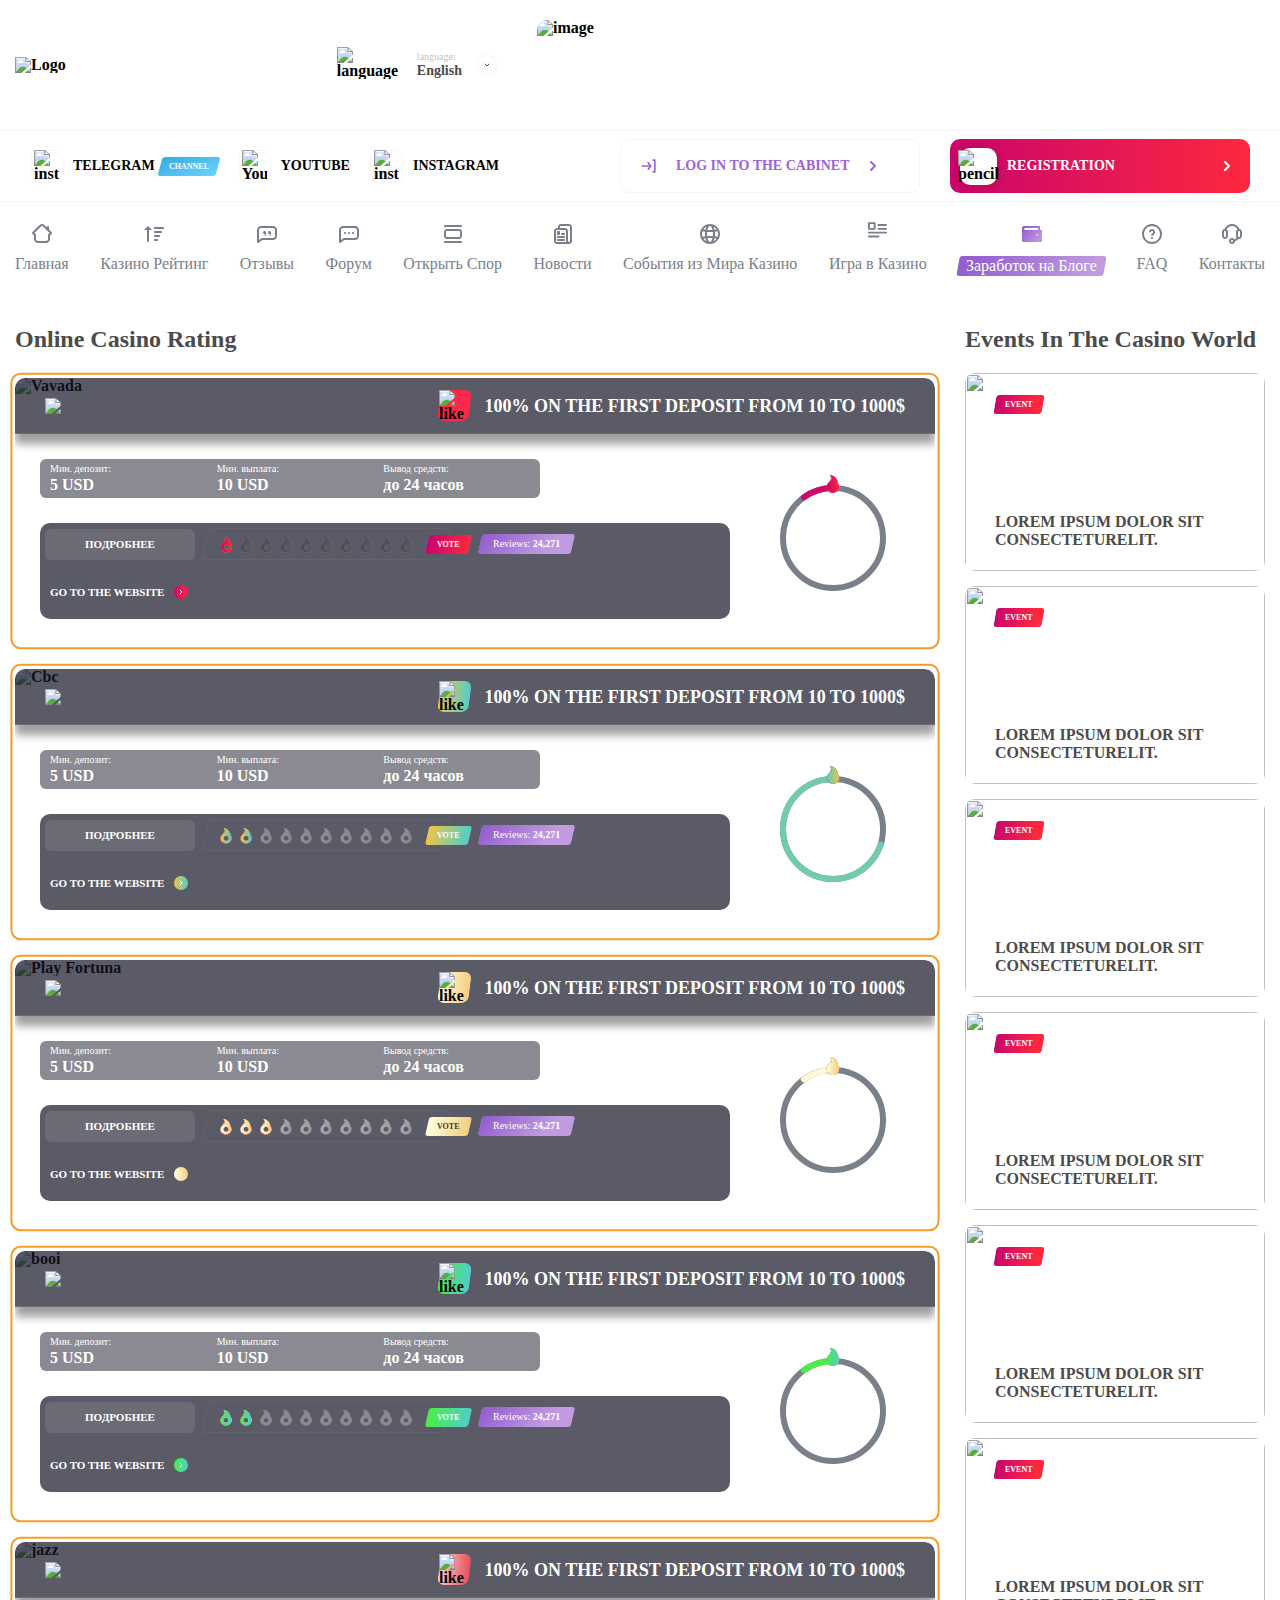
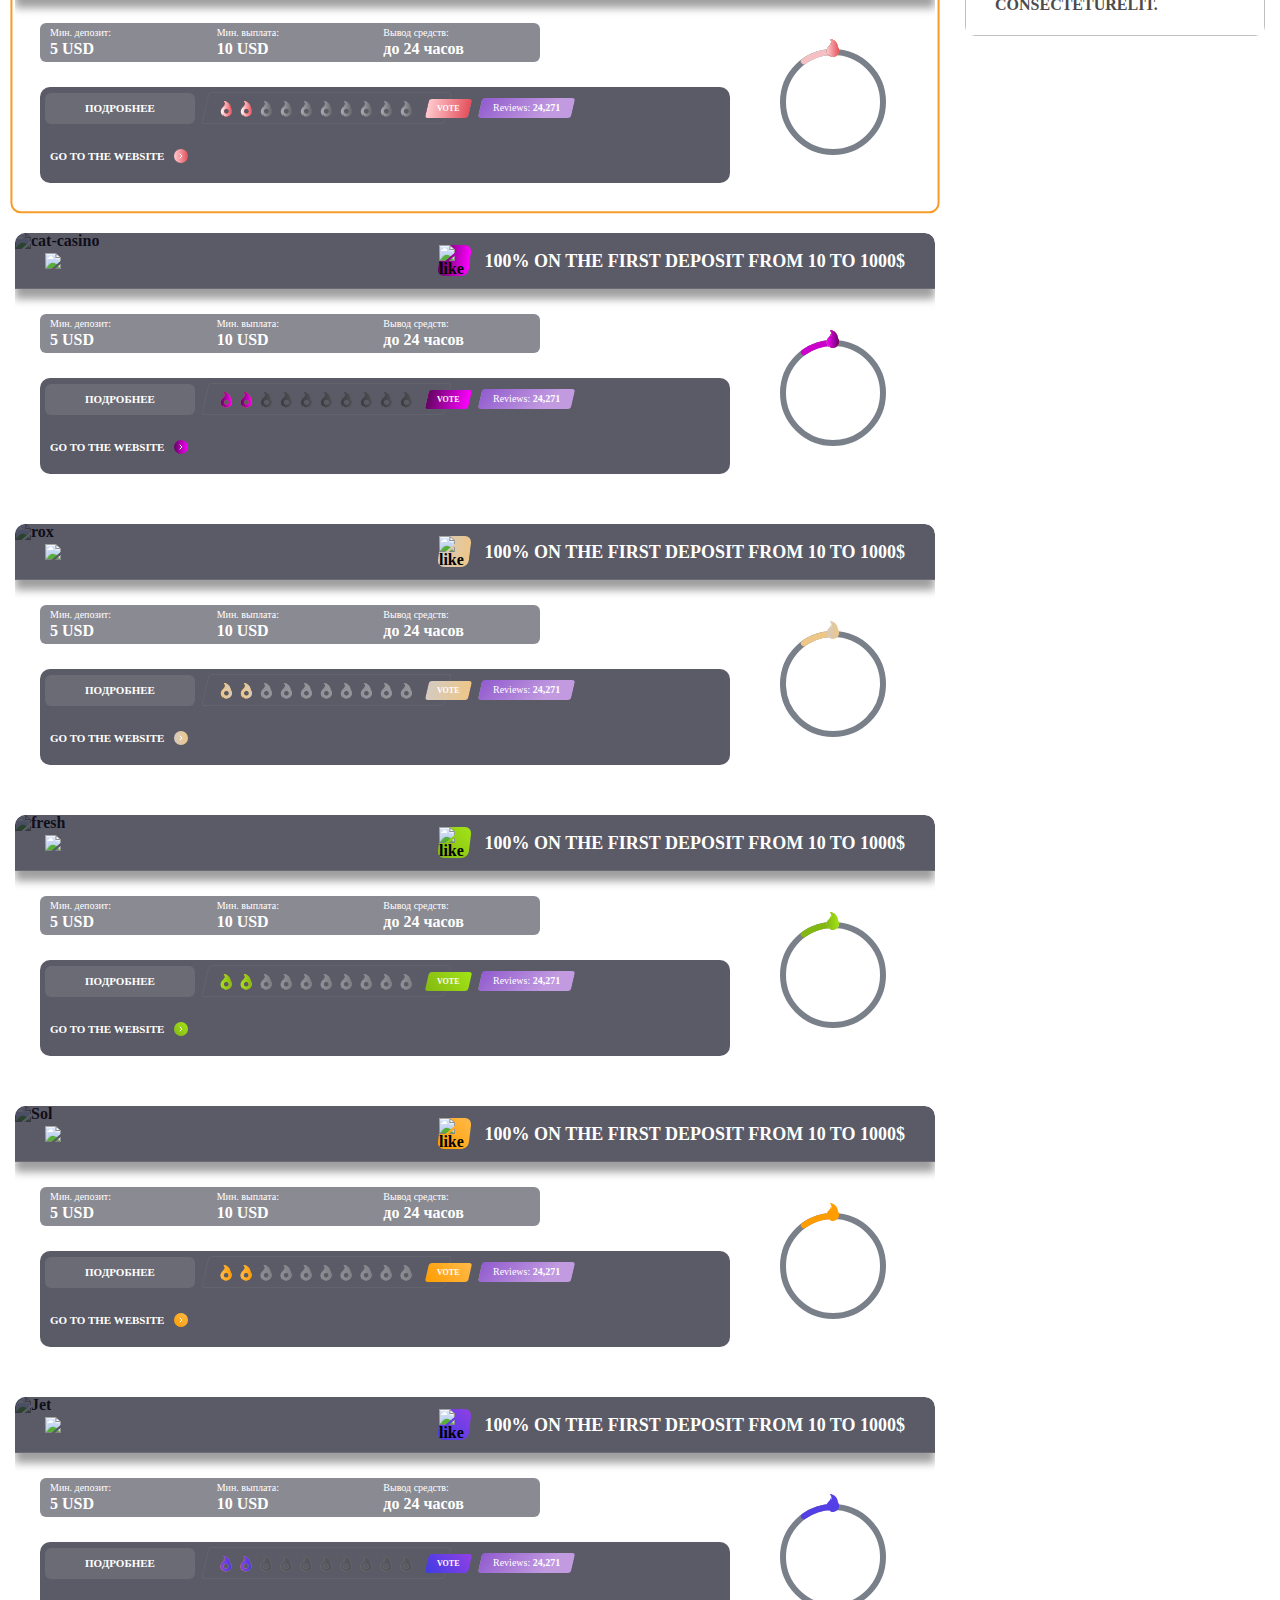
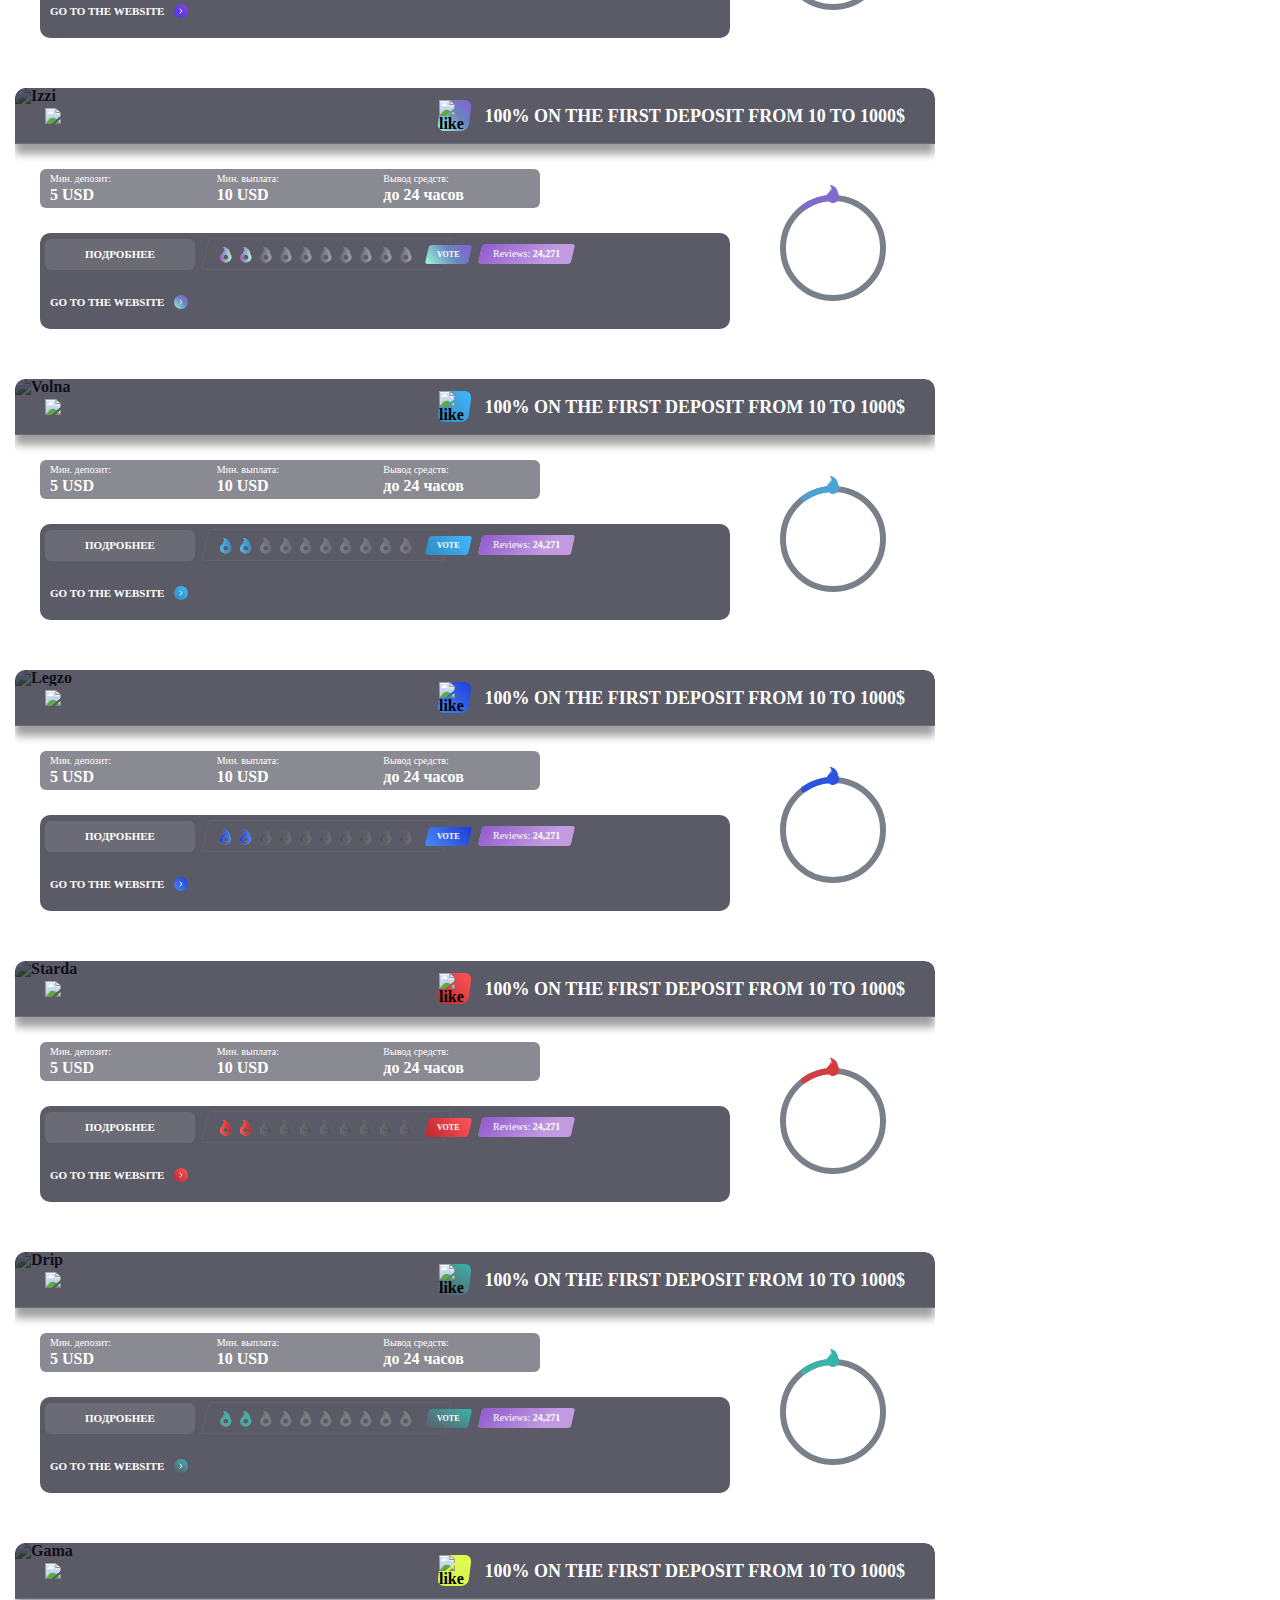
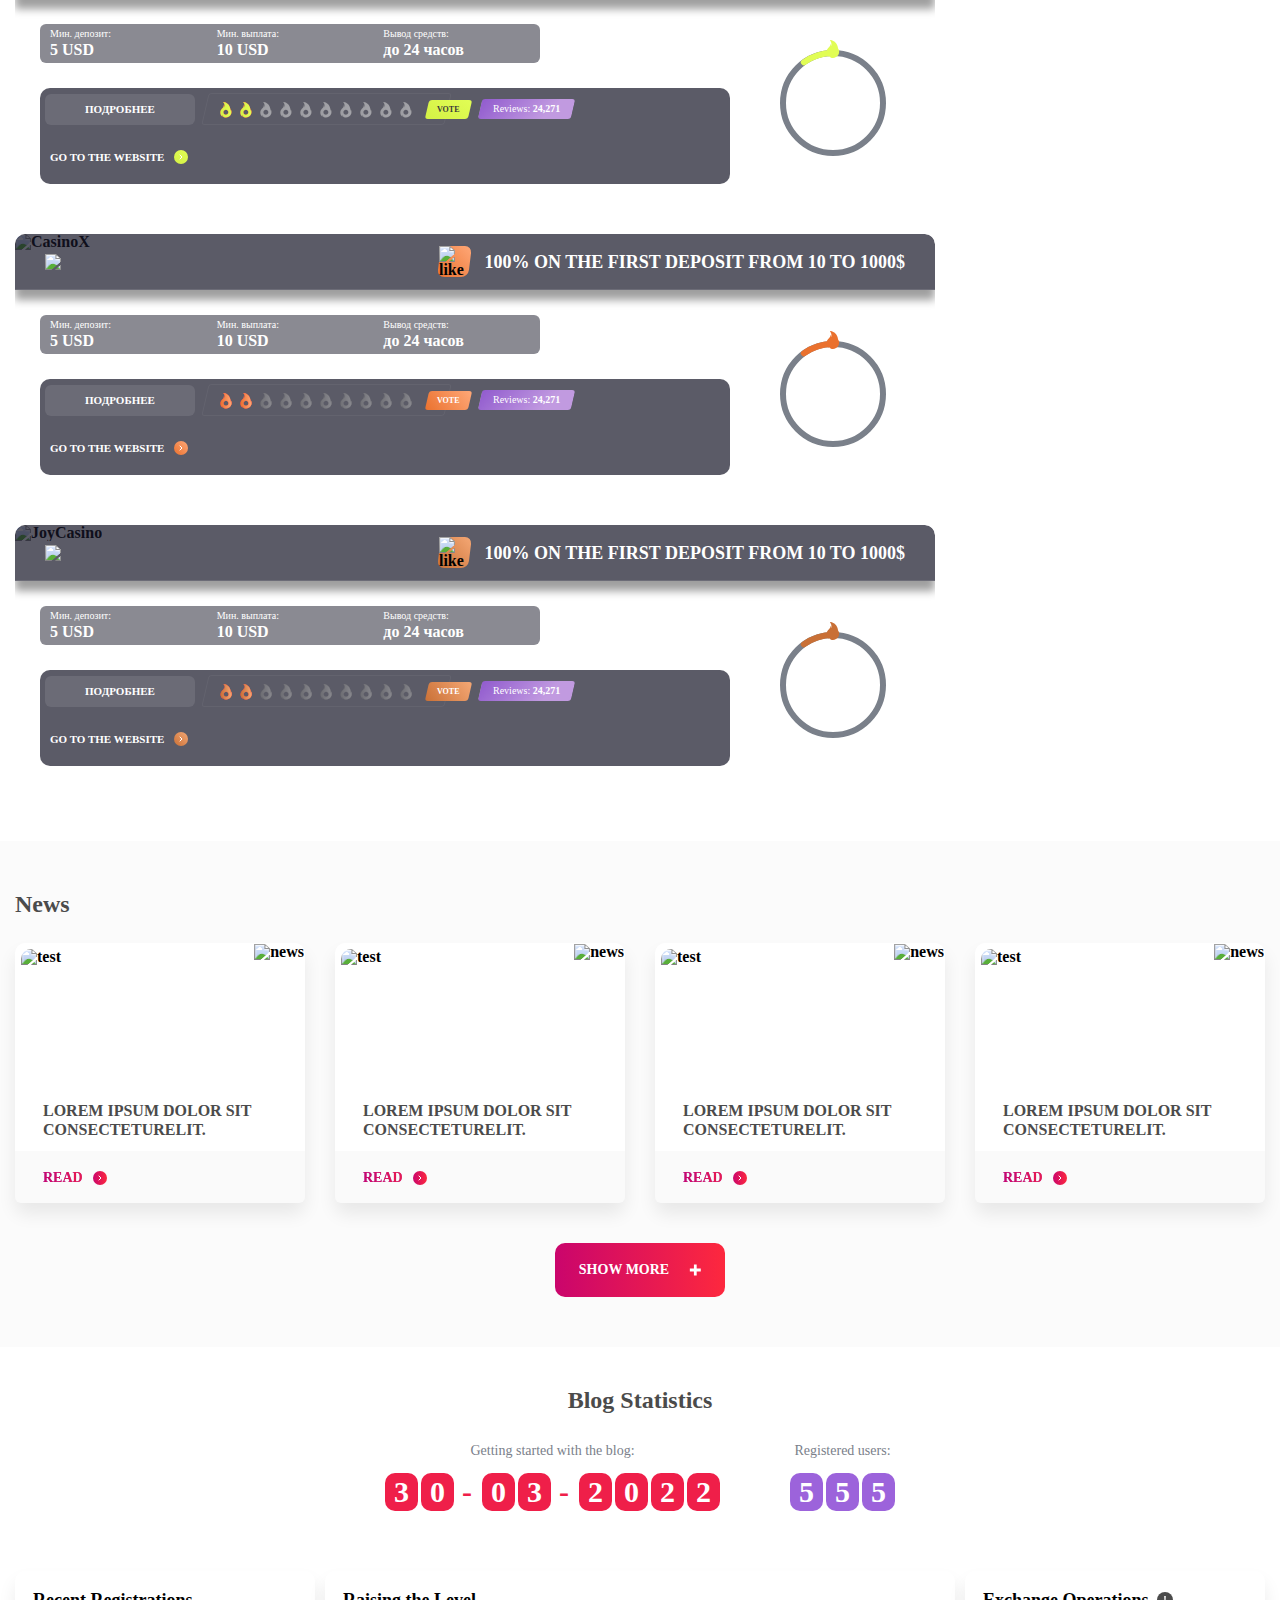
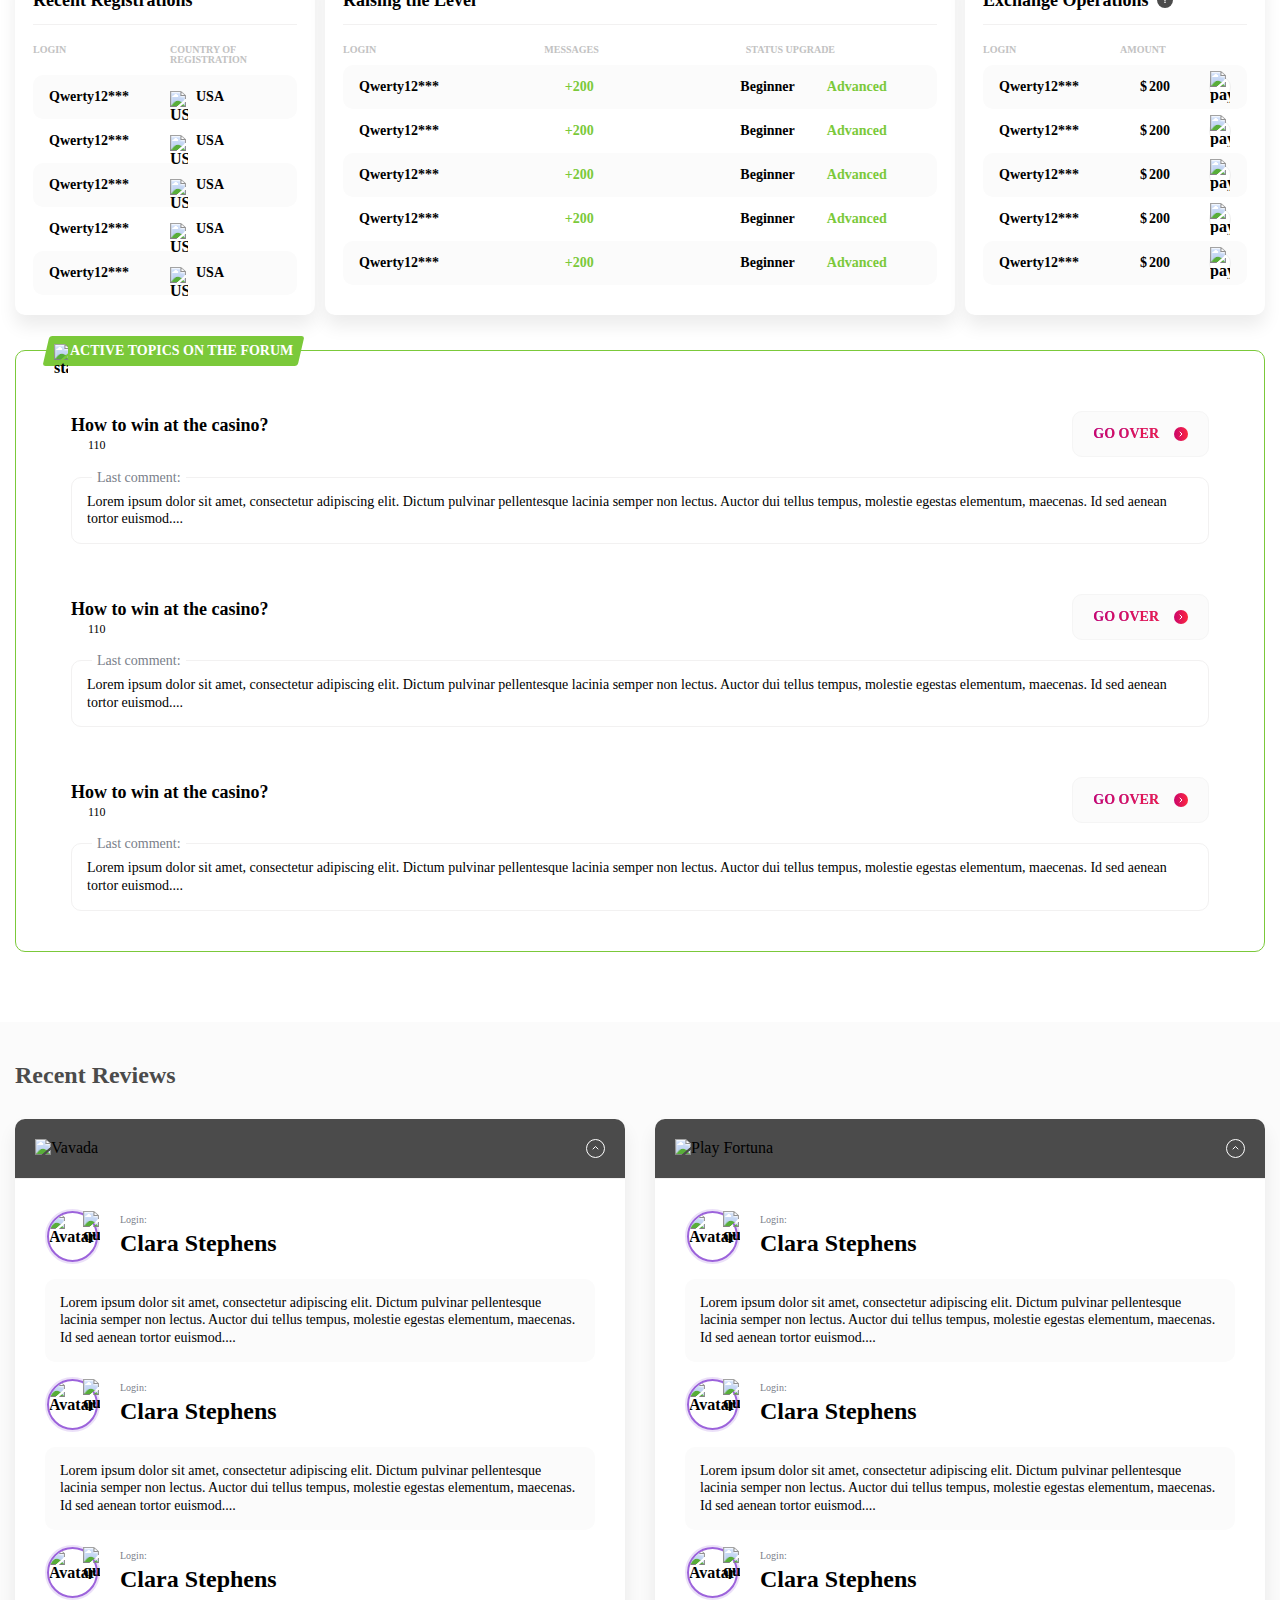
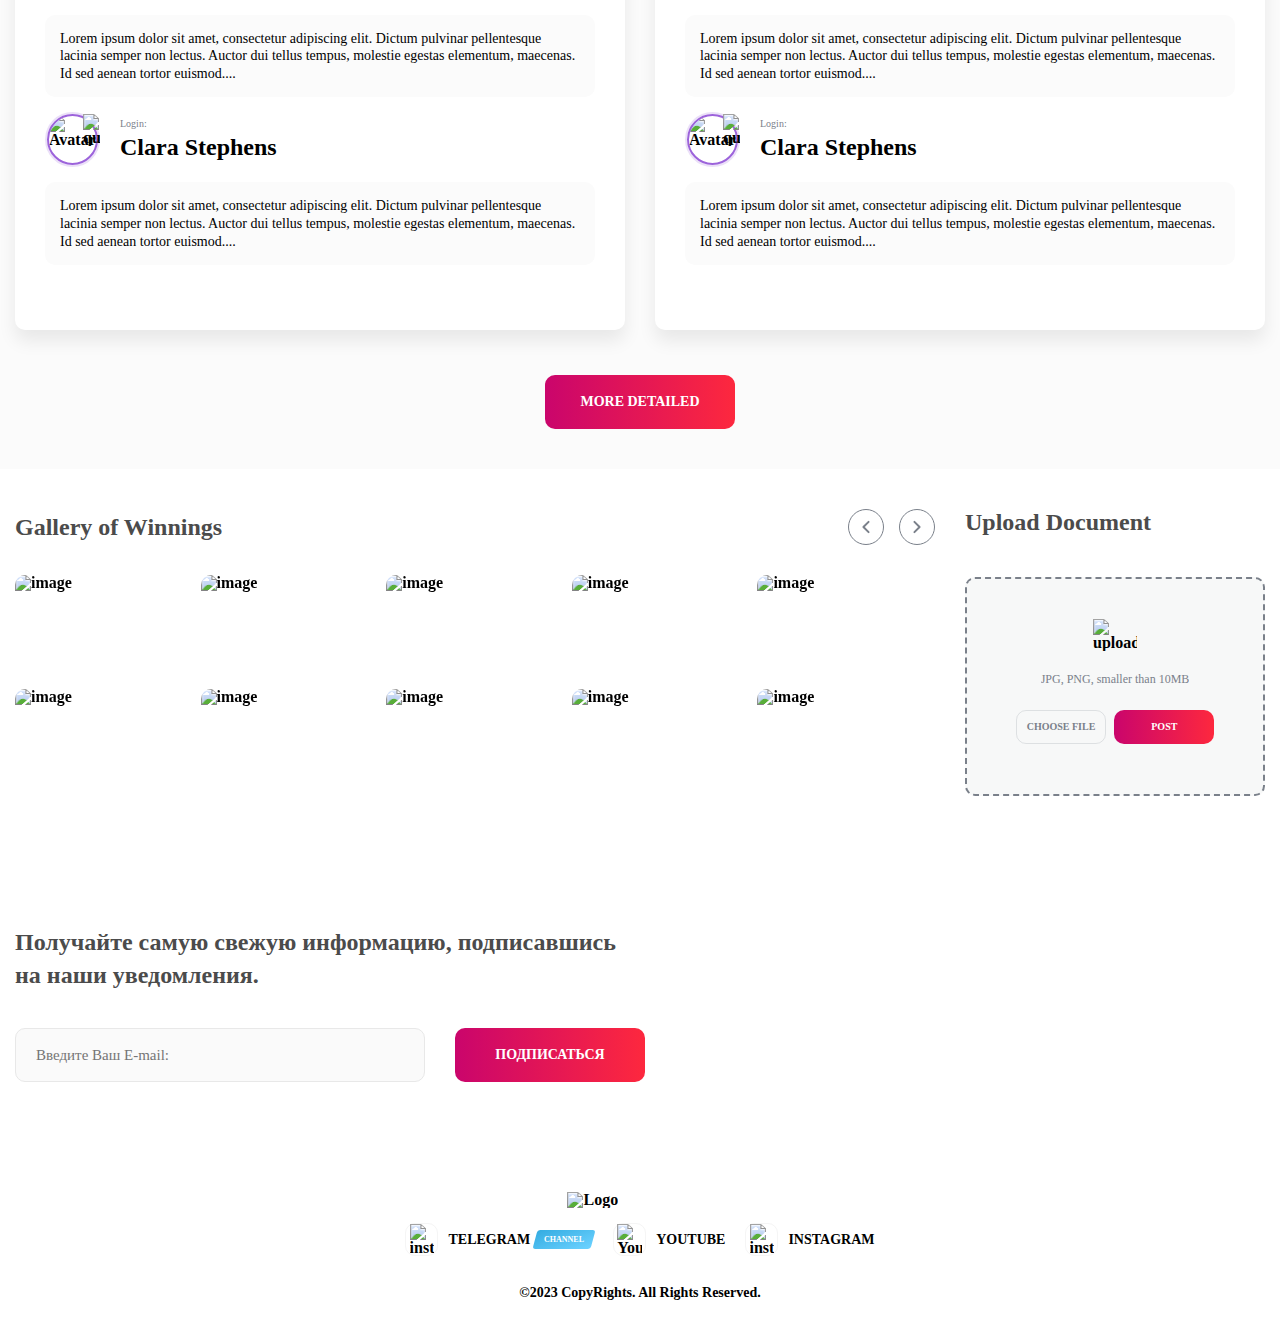
==== index.html @ f8f3f23d "Add files via upload" ====
<!DOCTYPE html>
<html lang="ru">

<head>
	<meta charset="UTF-8">
	<meta http-equiv="X-UA-Compatible" content="IE=edge">
	<meta name="viewport" content="width=device-width, initial-scale=1.0">
	<link rel="stylesheet" href="css/style.min.css?_v=20230831141800">
	<link rel="shortcut icon" type="image/png" href="img/favicon.png" />
	<title>Главная</title>
</head>

<body>
	<div class="wrapper">

		<header class="header">
			<div class="header__container ">
				<div class="header__top top-header">
					<div class="top-header__container _container">
						<div class="top-header__logo-wrapper">
							<a href="#" class="top-header__logo"><img src="img/logo.svg" alt="Logo"></a>
						</div>
						<div class="top-header__info">
							<div class="top-header__language language-header">
								<div class="language-header__body">
									<div class="language-header__icon"><img src="img/main/header/language.svg" alt="language"></div>
									<button type="button" class="language-header__trigger">
										<div class="language-header__text">
											<div class="language-header__sub-name">language:</div>
											<div class="language-header__name">English</div>
										</div>
										<span class="language-header__i">
											<svg width="6" height="4" viewBox="0 0 6 4" fill="none" xmlns="http://www.w3.org/2000/svg">
												<path d="M5 1L3 3L1 1" stroke="#3E465D" stroke-miterlimit="10" stroke-linecap="round" stroke-linejoin="round" />
											</svg>
										</span>
									</button>
								</div>
								<ul class="language-header__list">
									<li class="language-header__item">
										<a href="#" class="language-header__link">English</a>
									</li>
									<li class="language-header__item">
										<a href="#" class="language-header__link">Germany</a>
									</li>
									<li class="language-header__item">
										<a href="#" class="language-header__link">France</a>
									</li>
								</ul>
							</div>
							<div class="top-header__image-wrapper">
								<div class="top-header__image _ibg"><picture><source srcset="img/test.webp" type="image/webp"><img src="img/test.png" alt="image"></picture></div>
							</div>
						</div>
						<div class="top-header__mobile">

						</div>

					</div>
				</div>
				<div class="header__bottom bottom-header">
					<div class="bottom-header__container _container">
						<div data-da=".navigation-header__wrapper, 767.98" class="bottom-header__body">
							<div class="bottom-header__socials">
								<a href="#" class="bottom-header__social">
									<div class="bottom-header__social-icon"><img src="img/main/header/telegram.svg" alt="instagram"></div>
									<div class="bottom-header__social-name">telegram</div>
									<div class="bottom-header__social-title">
										<span>channel</span>
									</div>
								</a>
								<a href="#" class="bottom-header__social">
									<div class="bottom-header__social-icon"><img src="img/main/home/youtube.svg" alt="YouTube"></div>
									<div class="bottom-header__social-name">Youtube</div>
								</a>
								<a href="#" class="bottom-header__social">
									<div class="bottom-header__social-icon"><img src="img/main/header/instagram.svg" alt="instagram"></div>
									<div class="bottom-header__social-name">instagram</div>
								</a>
							</div>
							<div class="bottom-header__buttons">
								<a href="#" class="bottom-header__login">
									<span>
										<svg width="15" height="14" viewBox="0 0 15 14" fill="none" xmlns="http://www.w3.org/2000/svg">
											<path d="M13.8333 0.333313H12.1667C11.9457 0.333313 11.7337 0.421111 11.5774 0.577391C11.4211 0.733671 11.3333 0.945633 11.3333 1.16665C11.3333 1.38766 11.4211 1.59962 11.5774 1.7559C11.7337 1.91218 11.9457 1.99998 12.1667 1.99998H13V12H12.1667C11.9457 12 11.7337 12.0878 11.5774 12.2441C11.4211 12.4003 11.3333 12.6123 11.3333 12.8333C11.3333 13.0543 11.4211 13.2663 11.5774 13.4226C11.7337 13.5788 11.9457 13.6666 12.1667 13.6666H13.8333C14.0543 13.6666 14.2663 13.5788 14.4226 13.4226C14.5789 13.2663 14.6667 13.0543 14.6667 12.8333V1.16665C14.6667 0.945633 14.5789 0.733671 14.4226 0.577391C14.2663 0.421111 14.0543 0.333313 13.8333 0.333313ZM7.83333 3.16665C7.70073 2.98984 7.50331 2.87294 7.28452 2.84169C7.06573 2.81043 6.84348 2.86737 6.66667 2.99998C6.48986 3.13259 6.37297 3.33 6.34171 3.5488C6.31045 3.76759 6.36739 3.98984 6.5 4.16665L8 6.16665H1.33333C1.11232 6.16665 0.900358 6.25444 0.744078 6.41072C0.587797 6.567 0.5 6.77897 0.5 6.99998C0.5 7.22099 0.587797 7.43295 0.744078 7.58923C0.900358 7.74552 1.11232 7.83331 1.33333 7.83331H8.075L6.64167 9.86665C6.57772 9.95621 6.53215 10.0576 6.50758 10.1648C6.48302 10.2721 6.47994 10.3832 6.49854 10.4917C6.51713 10.6001 6.55703 10.7038 6.61592 10.7968C6.67482 10.8898 6.75154 10.9702 6.84167 11.0333C6.98333 11.1322 7.15224 11.1846 7.325 11.1833C7.45721 11.1827 7.58737 11.1506 7.70474 11.0898C7.82211 11.0289 7.92332 10.941 8 10.8333L10.35 7.49998C10.4543 7.35726 10.5105 7.18508 10.5105 7.00831C10.5105 6.83155 10.4543 6.65937 10.35 6.51665L7.83333 3.16665Z" fill="#9C63DB" />
										</svg>
									</span>
									<div class="bottom-header__login-text">
										LOG IN TO THE CABINET
									</div>
									<span>
										<svg width="6" height="10" viewBox="0 0 6 10" fill="none" xmlns="http://www.w3.org/2000/svg">
											<path d="M1 0.999999L5 5L1 9" stroke="#9C63DB" stroke-width="2" stroke-miterlimit="10" stroke-linecap="round" stroke-linejoin="round" />
										</svg>
									</span>
								</a>
								<a href="sign-up.html" class="bottom-header__registration registration-button">
									<div class="registration-button__info">
										<div class="registration-button__icon"><img src="img/main/home/pencil.svg" alt="pencil"></div>
										<div class="registration-button__text">Registration</div>
									</div>
									<div class="registration-button__arrow">
										<span>
											<svg width="6" height="10" viewBox="0 0 6 10" fill="none" xmlns="http://www.w3.org/2000/svg">
												<path d="M1 0.999999L5 5L1 9" stroke="white" stroke-width="2" stroke-miterlimit="10" stroke-linecap="round" stroke-linejoin="round" />
											</svg>
										</span>
									</div>
								</a>
							</div>
						</div>
					</div>
				</div>
				<div class="header__navigation navigation-header">
					<div class="navigation-header__container _container">
						<div data-spoilers="1240, max" class="navigation-header__spoilers">
							<div class="navigation-header__spoilers-item">
								<button type="button" data-spoiler class="navigation-header__spoilers-title">
									Меню
									<span>
										<svg width="6" height="10" viewBox="0 0 6 10" fill="none" xmlns="http://www.w3.org/2000/svg">
											<path d="M1 0.999999L5 5L1 9" stroke="#7A808A" stroke-width="2" stroke-miterlimit="10" stroke-linecap="round" stroke-linejoin="round" />
										</svg>
									</span>
								</button>
								<div class="navigation-header__body">
									<div class="navigation-header__wrapper">
										<nav class="navigation-header__nav">
											<ul class="navigation-header__list">
												<li class="navigation-header__item">
													<a href="index.html" class="navigation-header__link">
														<span class="navigation-header__icon">
															<svg width="24" height="24" viewBox="0 0 24 24" fill="none" xmlns="http://www.w3.org/2000/svg">
																<path d="M12.0112 2.01416C11.1362 2.01416 10.2722 2.34716 9.60417 3.01416L2.29218 10.2951C1.90118 10.6861 1.90118 11.3421 2.29218 11.7331L4.01117 13.4521V17.0141C4.01117 19.2231 5.80217 21.0141 8.01117 21.0141H16.0112C18.2202 21.0141 20.0111 19.2231 20.0111 17.0141V13.4521L21.7291 11.7331C22.1201 11.3421 22.1201 10.6861 21.7291 10.2951C21.3902 9.95614 20.1481 8.70815 19.0112 7.57615V5.01415C19.0112 4.46215 18.5632 4.01415 18.0112 4.01415C17.4582 4.01415 17.0112 4.46215 17.0112 5.01415V5.60814C15.9412 4.54315 14.7412 3.33816 14.4172 3.01416C13.7492 2.34716 12.8852 2.01416 12.0112 2.01416ZM12.0112 4.01415C12.3742 4.01415 12.7342 4.14316 13.0112 4.42016C13.5452 4.95516 15.5602 6.96013 17.2922 8.70213C17.2992 8.70913 17.2852 8.72613 17.2922 8.73313C17.2982 8.73913 17.3172 8.72613 17.3232 8.73313C18.2382 9.65213 19.0392 10.4801 19.5732 11.0141L18.2922 12.2951C18.1052 12.4831 18.0112 12.7491 18.0112 13.0141V17.0141C18.0112 18.1191 17.1152 19.0141 16.0112 19.0141H8.01117C6.90617 19.0141 6.01117 18.1191 6.01117 17.0141V13.0141C6.01117 12.7491 5.91717 12.4831 5.72917 12.2951L4.44818 11.0141L11.0112 4.42016C11.2882 4.14316 11.6482 4.01415 12.0112 4.01415Z" fill="#7A808A" />
															</svg>
														</span>
														<span class="navigation-header__name">Главная</span>
													</a>
												</li>
												<li class="navigation-header__item">
													<a href="casino-rating.html" class="navigation-header__link">
														<span class="navigation-header__icon">
															<svg width="24" height="24" viewBox="0 0 24 24" fill="none" xmlns="http://www.w3.org/2000/svg">
																<path d="M6.01413 3.90625L2.01413 7.90625H5.01413V18.9063C5.01413 19.4586 5.46213 19.9063 6.01413 19.9063C6.56613 19.9063 7.01413 19.4586 7.01413 18.9063V7.90625H10.0141L6.01413 3.90625ZM13.0141 4.90625C12.4621 4.90625 12.0141 5.35395 12.0141 5.90625C12.0141 6.45855 12.4621 6.90625 13.0141 6.90625H21.0141C21.5661 6.90625 22.0141 6.45855 22.0141 5.90625C22.0141 5.35395 21.5661 4.90625 21.0141 4.90625H13.0141ZM13.0141 8.90625C12.4621 8.90625 12.0141 9.35395 12.0141 9.90625C12.0141 10.4586 12.4621 10.9063 13.0141 10.9063H19.0141C19.5661 10.9063 20.0141 10.4586 20.0141 9.90625C20.0141 9.35395 19.5661 8.90625 19.0141 8.90625H13.0141ZM13.0141 12.9063C12.4621 12.9063 12.0141 13.354 12.0141 13.9063C12.0141 14.4586 12.4621 14.9063 13.0141 14.9063H17.0141C17.5661 14.9063 18.0141 14.4586 18.0141 13.9063C18.0141 13.354 17.5661 12.9063 17.0141 12.9063H13.0141ZM13.0141 16.9063C12.4621 16.9063 12.0141 17.354 12.0141 17.9063C12.0141 18.4586 12.4621 18.9063 13.0141 18.9063H15.0141C15.5661 18.9063 16.0141 18.4586 16.0141 17.9063C16.0141 17.354 15.5661 16.9063 15.0141 16.9063H13.0141Z" fill="#7A808A" />
															</svg>
														</span>
														<span class="navigation-header__name">Казино Рейтинг</span>
													</a>
												</li>
												<li class="navigation-header__item">
													<a href="reviews.html" class="navigation-header__link">
														<span class="navigation-header__icon">
															<svg width="24" height="24" viewBox="0 0 24 24" fill="none" xmlns="http://www.w3.org/2000/svg">
																<path d="M6.0141 3.9978C3.8051 3.9978 2.0141 5.7888 2.0141 7.9978V19.9978C2.0141 20.8218 2.94809 21.3048 3.60809 20.8098L7.35809 17.9978H18.0141C20.2231 17.9978 22.0141 16.2068 22.0141 13.9978V7.9978C22.0141 5.7888 20.2231 3.9978 18.0141 3.9978H6.0141ZM6.0141 5.9978H18.0141C19.1191 5.9978 20.0141 6.8928 20.0141 7.9978V13.9978C20.0141 15.1028 19.1191 15.9978 18.0141 15.9978H7.0141C6.7981 15.9978 6.59311 16.0558 6.42011 16.1858L4.0141 17.9978V7.9978C4.0141 6.8928 4.9091 5.9978 6.0141 5.9978ZM9.5141 8.9978C8.6861 8.9968 8.0141 9.6698 8.0141 10.4978C8.0141 11.3258 8.6861 11.9978 9.5141 11.9978C9.6501 11.9978 9.85211 11.9808 10.0451 11.9038C9.92111 12.4108 9.7011 12.7898 9.3891 13.1538C9.2091 13.3638 9.24209 13.6928 9.45209 13.8728C9.66109 14.0528 9.9671 14.0268 10.1391 13.8098C10.9281 12.8168 11.2411 11.8388 11.0141 10.4358C10.8621 9.49581 10.2461 8.9988 9.5141 8.9978ZM14.5141 8.9978C13.6861 8.9968 13.0141 9.6698 13.0141 10.4978C13.0141 11.3258 13.6861 11.9978 14.5141 11.9978C14.6501 11.9978 14.8521 11.9808 15.0451 11.9038C14.9211 12.4108 14.7011 12.7898 14.3891 13.1538C14.2091 13.3638 14.2421 13.6928 14.4521 13.8728C14.6611 14.0528 14.9671 14.0268 15.1391 13.8098C15.9281 12.8168 16.2411 11.8388 16.0141 10.4358C15.8621 9.49581 15.2461 8.9988 14.5141 8.9978Z" fill="#7A808A" />
															</svg>
														</span>
														<span class="navigation-header__name">Отзывы</span>
													</a>
												</li>
												<li class="navigation-header__item">
													<a href="forum.html" class="navigation-header__link">
														<span class="navigation-header__icon">
															<svg width="24" height="24" viewBox="0 0 24 24" fill="none" xmlns="http://www.w3.org/2000/svg">
																<path d="M6.01413 3.9978C3.80513 3.9978 2.01413 5.7888 2.01413 7.9978V19.9978C2.01413 20.8218 2.94812 21.3048 3.60812 20.8098L7.35812 17.9978H18.0141C20.2231 17.9978 22.0141 16.2068 22.0141 13.9978V7.9978C22.0141 5.7888 20.2231 3.9978 18.0141 3.9978H6.01413ZM6.01413 5.9978H18.0141C19.1191 5.9978 20.0141 6.8928 20.0141 7.9978V13.9978C20.0141 15.1028 19.1191 15.9978 18.0141 15.9978H7.01413C6.79813 15.9978 6.59314 16.0558 6.42014 16.1858L4.01413 17.9978V7.9978C4.01413 6.8928 4.90913 5.9978 6.01413 5.9978ZM8.01413 9.9978C7.46213 9.9978 7.01413 10.4458 7.01413 10.9978C7.01413 11.5498 7.46213 11.9978 8.01413 11.9978C8.56613 11.9978 9.01413 11.5498 9.01413 10.9978C9.01413 10.4458 8.56613 9.9978 8.01413 9.9978ZM12.0141 9.9978C11.4621 9.9978 11.0141 10.4458 11.0141 10.9978C11.0141 11.5498 11.4621 11.9978 12.0141 11.9978C12.5661 11.9978 13.0141 11.5498 13.0141 10.9978C13.0141 10.4458 12.5661 9.9978 12.0141 9.9978ZM16.0141 9.9978C15.4621 9.9978 15.0141 10.4458 15.0141 10.9978C15.0141 11.5498 15.4621 11.9978 16.0141 11.9978C16.5661 11.9978 17.0141 11.5498 17.0141 10.9978C17.0141 10.4458 16.5661 9.9978 16.0141 9.9978Z" fill="#7A808A" />
															</svg>

														</span>
														<span class="navigation-header__name">Форум</span>
													</a>
												</li>
												<li class="navigation-header__item">
													<a href="claims.html" class="navigation-header__link">
														<span class="navigation-header__icon">
															<svg width="24" height="24" viewBox="0 0 24 24" fill="none" xmlns="http://www.w3.org/2000/svg">
																<path d="M3.99073 2.92993C3.43873 2.92993 2.99073 3.37793 2.99073 3.92993C2.99073 4.48193 3.43873 4.92993 3.99073 4.92993H19.9907C20.5427 4.92993 20.9907 4.48193 20.9907 3.92993C20.9907 3.37793 20.5427 2.92993 19.9907 2.92993H3.99073ZM5.99073 6.92993C4.33373 6.92993 2.99073 8.27293 2.99073 9.92993V13.9299C2.99073 15.5869 4.33373 16.9299 5.99073 16.9299H17.9907C19.6477 16.9299 20.9907 15.5869 20.9907 13.9299V9.92993C20.9907 8.27293 19.6477 6.92993 17.9907 6.92993H5.99073ZM5.99073 8.92993H17.9907C18.5427 8.92993 18.9907 9.37793 18.9907 9.92993V13.9299C18.9907 14.4819 18.5427 14.9299 17.9907 14.9299H5.99073C5.43873 14.9299 4.99073 14.4819 4.99073 13.9299V9.92993C4.99073 9.37793 5.43873 8.92993 5.99073 8.92993ZM3.99073 18.9299C3.43873 18.9299 2.99073 19.3779 2.99073 19.9299C2.99073 20.4819 3.43873 20.9299 3.99073 20.9299H19.9907C20.5427 20.9299 20.9907 20.4819 20.9907 19.9299C20.9907 19.3779 20.5427 18.9299 19.9907 18.9299H3.99073Z" fill="#7A808A" />
															</svg>
														</span>
														<span class="navigation-header__name">Открыть Спор</span>
													</a>
												</li>
												<li class="navigation-header__item">
													<a href="news.html" class="navigation-header__link">
														<span class="navigation-header__icon">
															<svg width="24" height="24" viewBox="0 0 24 24" fill="none" xmlns="http://www.w3.org/2000/svg">
																<path d="M9.99835 1.95312C8.34145 1.95312 6.99835 3.29612 6.99835 4.95312V5.95312H5.99835C4.34145 5.95312 2.99835 7.29612 2.99835 8.95312V18.9531C2.99835 20.6101 4.34145 21.9531 5.99835 21.9531H17.9983C19.6766 21.9571 21.0195 20.5971 20.9983 18.9531V7.95312V4.95312C20.9983 3.29612 19.6551 1.95312 17.9983 1.95312H9.99835ZM9.99835 3.95312H17.9983C18.5505 3.95312 18.9983 4.40112 18.9983 4.95312V7.95312V18.9531C18.9983 19.5051 18.5505 19.9531 17.9983 19.9531C17.446 19.9531 16.9982 19.5051 16.9983 18.9531V11.9531V8.95312C16.9983 7.29612 15.6551 5.95312 13.9983 5.95312H8.99835V4.95312C8.99835 4.40112 9.44605 3.95312 9.99835 3.95312ZM5.99835 7.95312H13.9983C14.5505 7.95312 14.9983 8.40112 14.9983 8.95312V11.9531V18.9531C14.9983 19.3421 15.0323 19.6101 15.1671 19.9511L5.99835 19.9531C5.44605 19.9531 4.99825 19.5051 4.99835 18.9531V8.95312C4.99835 8.40112 5.44605 7.95312 5.99835 7.95312ZM6.99835 8.95312C6.44605 8.95312 5.99835 9.40112 5.99835 9.95312V11.9531C5.99825 12.5051 6.44605 12.9531 6.99835 12.9531H7.99835C8.55055 12.9531 8.99835 12.5051 8.99835 11.9531V9.95312C8.99835 9.40112 8.55055 8.95312 7.99835 8.95312H6.99835ZM10.9984 10.9531C10.4461 10.9531 9.99825 11.4011 9.99835 11.9531C9.99835 12.5051 10.4461 12.9531 10.9984 12.9531H12.9984C13.5505 12.9531 13.9983 12.5051 13.9983 11.9531C13.9983 11.4011 13.5505 10.9531 12.9984 10.9531H10.9984ZM6.99835 13.9531C6.44605 13.9531 5.99825 14.4011 5.99835 14.9531C5.99835 15.5051 6.44605 15.9531 6.99835 15.9531H12.9984C13.5505 15.9531 13.9983 15.5051 13.9983 14.9531C13.9983 14.4011 13.5505 13.9531 12.9984 13.9531H6.99835ZM6.99835 16.9531C6.44605 16.9531 5.99825 17.4011 5.99835 17.9531C5.99835 18.5051 6.44605 18.9531 6.99835 18.9531H12.9984C13.5505 18.9531 13.9983 18.5051 13.9983 17.9531C13.9983 17.4011 13.5505 16.9531 12.9984 16.9531H6.99835Z" fill="#7A808A" />
															</svg>
														</span>
														<span class="navigation-header__name">Новости</span>
													</a>
												</li>
												<li class="navigation-header__item">
													<a href="events.html" class="navigation-header__link">
														<span class="navigation-header__icon">
															<svg width="24" height="24" viewBox="0 0 24 24" fill="none" xmlns="http://www.w3.org/2000/svg">
																<path d="M11.9989 2.01416C6.4761 2.01416 1.9989 6.49116 1.9989 12.0142C1.9989 13.6302 2.3857 15.1512 3.066 16.5022C4.7114 19.7692 7.995 22.0132 11.9989 22.0142C17.5217 22.0152 21.9989 17.5372 21.9989 12.0142C21.9989 6.49116 17.5217 2.01416 11.9989 2.01416ZM11.9989 4.01416C12.9308 4.01416 14.0019 5.60316 14.5349 7.94016C13.7258 7.99216 12.8785 8.01416 11.9989 8.01416C11.1156 8.01416 10.2682 7.98115 9.458 7.92715C9.9906 5.67715 11.067 4.01416 11.9989 4.01416ZM8.4637 4.83716C8.0078 5.67616 7.6728 6.74216 7.4453 7.74716C6.7055 7.64716 6.0358 7.50216 5.4723 7.35916C6.2478 6.29816 7.2791 5.40316 8.4637 4.83716ZM15.5484 4.83115C16.635 5.39315 17.7308 6.28517 18.5235 7.37717C17.9606 7.51817 17.2723 7.64317 16.5364 7.74017C16.3089 6.73517 15.9258 5.61815 15.5484 4.83115ZM4.5231 9.16415C5.2815 9.39515 6.0639 9.56716 7.1159 9.70816C7.0296 10.4692 6.9989 11.1992 6.9989 12.0142C6.9989 12.8292 7.0369 13.5722 7.1232 14.3332C6.051 14.4772 5.2735 14.6172 4.5036 14.8512C4.1503 13.9482 3.9989 13.0422 3.9989 12.0142C3.9989 10.9862 4.1698 10.0672 4.5231 9.16415ZM19.4658 9.16916C19.8191 10.0722 19.9989 10.9862 19.9989 12.0142C19.9989 13.0422 19.8265 13.9512 19.4732 14.8542C18.7054 14.6202 17.9284 14.4632 16.8603 14.3202C16.9444 13.5672 16.9989 12.8182 16.9989 12.0142C16.9989 11.1992 16.9442 10.4551 16.8579 9.69315C17.9075 9.54815 18.7072 9.39916 19.4658 9.16916ZM9.1268 9.90115C10.0537 9.96815 10.9876 10.0142 11.9989 10.0142C13.0045 10.0142 13.9545 9.96816 14.8771 9.89816C14.9615 10.6012 14.9989 11.2422 14.9989 12.0142C14.9989 12.7862 14.972 13.4102 14.8877 14.1122C13.962 14.0442 13.007 14.0142 11.9989 14.0142C10.9882 14.0142 10.0421 14.0502 9.1127 14.1192C9.026 13.4082 8.9989 12.7982 8.9989 12.0142C8.9989 11.2422 9.0424 10.6032 9.1268 9.90115ZM11.9989 16.0142C12.8772 16.0142 13.7194 16.0472 14.5282 16.0992C13.9656 18.4402 12.9348 20.0142 11.9989 20.0142C11.067 20.0142 10.0145 18.3642 9.4372 16.0972C10.2485 16.0432 11.1142 16.0142 11.9989 16.0142ZM7.4499 16.2922C7.6773 17.2972 8.0731 18.4002 8.4505 19.1882C7.3433 18.6622 6.2802 17.7562 5.4697 16.6702C6.0427 16.5252 6.6914 16.3932 7.4499 16.2922ZM16.5394 16.2902C17.2919 16.3882 17.9435 16.5302 18.5155 16.6732C17.7909 17.6472 16.7271 18.6112 15.5583 19.1752C15.9846 18.3052 16.3119 17.2952 16.5394 16.2902Z" fill="#7A808A" />
															</svg>
														</span>
														<span class="navigation-header__name">События из Мира Казино</span>
													</a>
												</li>
												<li class="navigation-header__item">
													<a href="casino-game.html" class="navigation-header__link">
														<span class="navigation-header__icon">
															<svg width="19" height="16" viewBox="0 0 19 16" fill="none" xmlns="http://www.w3.org/2000/svg">
																<path d="M0.95 7.79995H6.65C6.90196 7.79995 7.14359 7.69986 7.32175 7.5217C7.49991 7.34354 7.6 7.10191 7.6 6.84995V1.14995C7.6 0.897996 7.49991 0.656359 7.32175 0.4782C7.14359 0.30004 6.90196 0.199951 6.65 0.199951H0.95C0.698044 0.199951 0.456408 0.30004 0.278249 0.4782C0.100089 0.656359 0 0.897996 0 1.14995V6.84995C0 7.10191 0.100089 7.34354 0.278249 7.5217C0.456408 7.69986 0.698044 7.79995 0.95 7.79995ZM1.9 2.09995H5.7V5.89995H1.9V2.09995ZM10.45 3.99995H18.05C18.302 3.99995 18.5436 3.89986 18.7218 3.7217C18.8999 3.54354 19 3.30191 19 3.04995C19 2.798 18.8999 2.55636 18.7218 2.3782C18.5436 2.20004 18.302 2.09995 18.05 2.09995H10.45C10.198 2.09995 9.95641 2.20004 9.77825 2.3782C9.60009 2.55636 9.5 2.798 9.5 3.04995C9.5 3.30191 9.60009 3.54354 9.77825 3.7217C9.95641 3.89986 10.198 3.99995 10.45 3.99995ZM10.45 13.5H0.95C0.698044 13.5 0.456408 13.6 0.278249 13.7782C0.100089 13.9564 0 14.198 0 14.45C0 14.7019 0.100089 14.9435 0.278249 15.1217C0.456408 15.2999 0.698044 15.4 0.95 15.4H10.45C10.702 15.4 10.9436 15.2999 11.1218 15.1217C11.2999 14.9435 11.4 14.7019 11.4 14.45C11.4 14.198 11.2999 13.9564 11.1218 13.7782C10.9436 13.6 10.702 13.5 10.45 13.5ZM18.05 9.69995H0.95C0.698044 9.69995 0.456408 9.80004 0.278249 9.9782C0.100089 10.1564 0 10.398 0 10.65C0 10.9019 0.100089 11.1435 0.278249 11.3217C0.456408 11.4999 0.698044 11.6 0.95 11.6H18.05C18.302 11.6 18.5436 11.4999 18.7218 11.3217C18.8999 11.1435 19 10.9019 19 10.65C19 10.398 18.8999 10.1564 18.7218 9.9782C18.5436 9.80004 18.302 9.69995 18.05 9.69995ZM18.05 5.89995H10.45C10.198 5.89995 9.95641 6.00004 9.77825 6.1782C9.60009 6.35636 9.5 6.598 9.5 6.84995C9.5 7.10191 9.60009 7.34354 9.77825 7.5217C9.95641 7.69986 10.198 7.79995 10.45 7.79995H18.05C18.302 7.79995 18.5436 7.69986 18.7218 7.5217C18.8999 7.34354 19 7.10191 19 6.84995C19 6.598 18.8999 6.35636 18.7218 6.1782C18.5436 6.00004 18.302 5.89995 18.05 5.89995Z" fill="#7A808A" />
															</svg>
														</span>
														<span class="navigation-header__name">Игра в Казино</span>
													</a>
												</li>
												<li class="navigation-header__item navigation-header__item_purple">
													<a href="earnings.html" class="navigation-header__link">
														<span class="navigation-header__icon">
															<svg width="24" height="24" viewBox="0 0 24 24" fill="none" xmlns="http://www.w3.org/2000/svg">
																<path d="M4.9989 3.90625C3.3419 3.90625 1.9989 5.24935 1.9989 6.90625V16.9063C1.9989 18.9063 2.9989 19.9063 4.9989 19.9063H18.9989C20.9989 19.9063 21.9989 18.9063 21.9989 16.9063V8.90625C21.9989 8.35395 21.5509 7.90625 20.9989 7.90625H19.9989V4.90625C19.9989 4.35395 19.5509 3.90625 18.9989 3.90625H4.9989ZM4.9989 5.90625H17.9989V7.90625H4.9989C4.4469 7.90625 3.9989 7.45855 3.9989 6.90625C3.9989 6.35395 4.4469 5.90625 4.9989 5.90625ZM16.9989 11.9063C17.5509 11.9063 17.9989 12.354 17.9989 12.9063C17.9989 13.4586 17.5509 13.9063 16.9989 13.9063C16.4469 13.9063 15.9989 13.4586 15.9989 12.9063C15.9989 12.354 16.4469 11.9063 16.9989 11.9063Z" fill="black" />
																<path d="M4.9989 3.90625C3.3419 3.90625 1.9989 5.24935 1.9989 6.90625V16.9063C1.9989 18.9063 2.9989 19.9063 4.9989 19.9063H18.9989C20.9989 19.9063 21.9989 18.9063 21.9989 16.9063V8.90625C21.9989 8.35395 21.5509 7.90625 20.9989 7.90625H19.9989V4.90625C19.9989 4.35395 19.5509 3.90625 18.9989 3.90625H4.9989ZM4.9989 5.90625H17.9989V7.90625H4.9989C4.4469 7.90625 3.9989 7.45855 3.9989 6.90625C3.9989 6.35395 4.4469 5.90625 4.9989 5.90625ZM16.9989 11.9063C17.5509 11.9063 17.9989 12.354 17.9989 12.9063C17.9989 13.4586 17.5509 13.9063 16.9989 13.9063C16.4469 13.9063 15.9989 13.4586 15.9989 12.9063C15.9989 12.354 16.4469 11.9063 16.9989 11.9063Z" fill="url(#paint0_linear_2452_17763)" />
																<defs>
																	<linearGradient id="paint0_linear_2452_17763" x1="-0.910189" y1="11.7553" x2="15.1408" y2="24.3537" gradientUnits="userSpaceOnUse">
																		<stop stop-color="#945FCF" />
																		<stop offset="1" stop-color="#C19AE0" />
																	</linearGradient>
																</defs>
															</svg>
														</span>
														<span class="navigation-header__name-wrapper">
															<span class="navigation-header__name">Заработок на Блоге</span>
														</span>
													</a>
												</li>
												<li class="navigation-header__item">
													<a href="faq.html" class="navigation-header__link">
														<span class="navigation-header__icon">
															<svg width="24" height="24" viewBox="0 0 24 24" fill="none" xmlns="http://www.w3.org/2000/svg">
																<path d="M12.0142 1.95312C6.49116 1.95312 2.01416 6.43013 2.01416 11.9531C2.01416 17.4761 6.49116 21.9531 12.0142 21.9531C17.5372 21.9531 22.0142 17.4761 22.0142 11.9531C22.0142 6.43013 17.5372 1.95312 12.0142 1.95312ZM12.0142 3.95312C16.4322 3.95312 20.0142 7.53512 20.0142 11.9531C20.0142 16.3711 16.4322 19.9531 12.0142 19.9531C7.59616 19.9531 4.01416 16.3711 4.01416 11.9531C4.01416 7.53512 7.59616 3.95312 12.0142 3.95312ZM12.0142 6.95312C10.6442 6.95312 9.45315 7.86512 9.10815 9.17212C8.96715 9.70612 9.29316 10.2811 9.82616 10.4221C10.3602 10.5631 10.9042 10.2371 11.0452 9.70312C11.1602 9.26912 11.5572 8.95312 12.0142 8.95312C12.5652 8.95312 13.0122 9.39713 13.0142 9.95312C13.0162 10.4311 12.7522 10.9311 12.2332 11.4531C12.0992 11.5871 11.9322 11.7181 11.7642 11.8591C11.6802 11.9301 11.4352 12.1331 11.3892 12.1721C10.9672 12.5281 10.9082 13.1871 11.2642 13.6091C11.6202 14.0321 12.2482 14.0591 12.6702 13.7031C12.7002 13.6781 12.9772 13.4751 13.0762 13.3911C13.2862 13.2141 13.4592 13.0401 13.6392 12.8591C14.4982 11.9971 15.0182 11.0621 15.0142 9.95312C15.0082 8.29712 13.6692 6.95312 12.0142 6.95312ZM12.0142 14.9531C11.4622 14.9531 11.0142 15.4011 11.0142 15.9531C11.0142 16.5051 11.4622 16.9531 12.0142 16.9531C12.5662 16.9531 13.0142 16.5051 13.0142 15.9531C13.0142 15.4011 12.5662 14.9531 12.0142 14.9531Z" fill="#7A808A" />
															</svg>
														</span>
														<span class="navigation-header__name">FAQ</span>
													</a>
												</li>
												<li class="navigation-header__item">
													<a href="contacts.html" class="navigation-header__link">
														<span class="navigation-header__icon">
															<svg width="24" height="24" viewBox="0 0 24 24" fill="none" xmlns="http://www.w3.org/2000/svg">
																<path d="M11.999 2.01416C8.63396 2.01416 5.69296 4.19216 4.56396 7.04916C3.12796 7.22216 1.99896 8.52915 1.99896 10.0141V14.0141C1.99896 15.6711 3.34196 17.0141 4.99896 17.0141C6.65596 17.0141 7.99896 15.6711 7.99896 14.0141V10.0141C7.99896 8.95315 7.39497 7.97614 6.56497 7.44314C7.46797 5.48314 9.57496 4.01416 11.999 4.01416C14.429 4.01416 16.481 5.42216 17.418 7.45016C16.57 7.99116 15.999 8.96815 15.999 10.0141V14.0141C15.999 14.6501 16.246 15.3551 16.617 15.8451C15.99 16.5821 15.33 17.0851 14.558 17.4551C13.996 16.5561 13.045 16.0141 11.999 16.0141C10.342 16.0141 8.99896 17.3571 8.99896 19.0141C8.99896 20.6711 10.342 22.0141 11.999 22.0141C13.509 22.0141 14.75 20.8941 14.96 19.4421C16.131 19.0021 17.41 18.1291 18.308 16.9261C18.547 16.9861 18.742 17.0141 18.999 17.0141C20.656 17.0141 21.999 15.6711 21.999 14.0141V10.0141C21.999 8.51415 20.867 7.26316 19.429 7.04116C18.249 4.09616 15.345 2.01416 11.999 2.01416ZM4.99896 9.01415C5.55096 9.01415 5.99896 9.46215 5.99896 10.0141V14.0141C5.99896 14.5661 5.55096 15.0141 4.99896 15.0141C4.44696 15.0141 3.99896 14.5661 3.99896 14.0141V10.0141C3.99896 9.46215 4.44696 9.01415 4.99896 9.01415ZM18.999 9.01415C19.551 9.01415 19.999 9.46215 19.999 10.0141V14.0141C19.999 14.5661 19.551 15.0141 18.999 15.0141C18.447 15.0141 17.999 14.5661 17.999 14.0141V10.0141C17.999 9.46215 18.447 9.01415 18.999 9.01415ZM11.999 18.0141C12.551 18.0141 12.999 18.4621 12.999 19.0141C12.999 19.5661 12.551 20.0141 11.999 20.0141C11.447 20.0141 10.999 19.5661 10.999 19.0141C10.999 18.4621 11.447 18.0141 11.999 18.0141Z" fill="#7A808A" />
															</svg>
														</span>
														<span class="navigation-header__name">Контакты</span>
													</a>
												</li>
											</ul>
										</nav>
									</div>
								</div>
							</div>
						</div>

					</div>
				</div>
			</div>
		</header>

		<main class="main">
			<section class="home home_aside">
				<div class="home__container _container">
					<div class="home__main">
						<h2 class="home__title title">Online Casino Rating</h2>
						<div class="home__body">
							<div class="home__item item-rating vip">
								<div class="item-rating__wrapper">
									<div class="item-rating__body">
										<a href="#" class="item-rating__header header-rating">
											<div class="header-rating__logo"><img src="img/main/home/casino-logo.svg" alt="logo"></div>
											<div class="header-rating__info">
												<div class="header-rating__icon">
													<span><img src="img/main/home/like.svg" alt="like"></span>
												</div>
												<div class="header-rating__text">
													100% on the first deposit from 10 to 1000$
												</div>
											</div>
										</a>
										<div class="item-rating__main main-rating">
											<div class="main-rating__left">
												<div class="main-rating__information">
													<div class="main-rating__row">
														<div class="main-rating__item item-main">
															<div class="item-main__body">
																<div class="item-main__item">
																	<div class="item-main__name">Мин. депозит:</div>
																	<div class="item-main__info">
																		5 USD
																	</div>
																</div>
															</div>
														</div>
														<div class="main-rating__item item-main">
															<div class="item-main__body">
																<div class="item-main__item">
																	<div class="item-main__name">Мин. выплата:</div>
																	<div class="item-main__info">
																		10 USD
																	</div>
																</div>
															</div>
														</div>
														<div class="main-rating__item item-main">
															<div class="item-main__body">
																<div class="item-main__item">
																	<div class="item-main__name">Вывод средств:</div>
																	<div class="item-main__info">
																		до 24 часов
																	</div>
																</div>
															</div>
														</div>
													</div>
												</div>
												<div class="main-rating__footer">
													<a href="casino-slot.html" class="main-rating__more">Подробнее</a>
													<form action="#" class="main-rating__form">
														<div action="#" data-value="1" class="main-rating__voting">
															<div class="main-rating__voting-wrapper">

															</div>
														</div>
														<button class="main-rating__vote">
															<span>Vote</span>
														</button>
													</form>
													<div class="main-rating__reviews">
														<div class="main-rating__reviews-text">
															Reviews: <span>24,271</span>
														</div>
													</div>
													<a href="#" class="main-rating__reviews-website">
														<div class="main-rating__reviews-link">Go to the website</div>
														<span>
															<svg width="4" height="6" viewBox="0 0 4 6" fill="none" xmlns="http://www.w3.org/2000/svg">
																<path d="M1 1L3 3L1 5" stroke="white" stroke-miterlimit="10" stroke-linecap="round" stroke-linejoin="round" />
															</svg>
														</span>
													</a>
												</div>
											</div>
											<div class="main-rating__right">
												<div style="--ratingPercent: 10" class="main-rating__circle circle-rating">
													<div class="circle-rating__svg">
														<svg viewBox="0 0 112 112">
															<circle cx="56" cy="56" r="50"></circle>
															<circle cx="56" cy="56" r="50"></circle>
														</svg>
													</div>
													<div class="circle-rating__decor">
														<svg width="13" height="18" viewBox="0 0 13 18" fill="none" xmlns="http://www.w3.org/2000/svg">
															<path d="M11.8878 8.2415L11.8785 8.65756C11.846 9.12344 11.7267 9.93373 11.3146 10.8465C11.4471 10.2265 11.5138 9.59431 11.5137 8.96036C11.5137 8.47664 11.4753 8.00188 11.4017 7.53895C10.7982 3.74384 7.81756 0.743698 4.03801 0.120051C3.58736 0.0113972 3.32111 0 3.32111 0C3.33062 0.0112372 3.3397 0.0224746 3.3491 0.0337518C4.92703 1.92053 5.11267 3.89904 4.85849 5.30646C4.76727 5.8115 4.61943 6.24307 4.45895 6.57035C4.45895 6.57035 4.59327 6.01405 4.58032 5.38184C4.5686 4.81262 4.43747 4.18189 3.98102 3.84014C4.12087 4.57508 3.95095 5.17985 3.61627 5.74883C2.62696 7.4305 0.199951 8.69331 0 11.8134V11.9668C0 14.114 1.02471 15.925 2.74809 16.9661C2.47415 16.4724 2.14967 15.5581 2.39885 14.5606C2.55873 15.5072 2.79679 16.0021 3.23381 16.6304C3.55985 17.0991 3.99778 17.4009 4.55728 17.6275C5.11679 17.854 5.7184 17.9156 6.39399 17.9156C8.62581 17.9156 10.6021 16.7732 11.7465 15.0382L11.7572 15.0407V15.0404C12.397 14.0305 12.8009 12.8209 12.8009 11.5205C12.8009 10.3219 12.4608 9.20058 11.8878 8.2415Z" fill="#EDA424" />
															<path d="M11.8878 8.2415L11.8785 8.65756C11.846 9.12344 11.7267 9.93373 11.3146 10.8465C11.4471 10.2265 11.5138 9.59431 11.5137 8.96036C11.5137 8.47664 11.4753 8.00188 11.4017 7.53895C10.7982 3.74384 7.81756 0.743698 4.03801 0.120051C3.58736 0.0113972 3.32111 0 3.32111 0C3.33062 0.0112372 3.3397 0.0224746 3.3491 0.0337518C4.92703 1.92053 5.11267 3.89904 4.85849 5.30646C4.76727 5.8115 4.61943 6.24307 4.45895 6.57035C4.45895 6.57035 4.59327 6.01405 4.58032 5.38184C4.5686 4.81262 4.43747 4.18189 3.98102 3.84014C4.12087 4.57508 3.95095 5.17985 3.61627 5.74883C2.62696 7.4305 0.199951 8.69331 0 11.8134V11.9668C0 14.114 1.02471 15.925 2.74809 16.9661C2.47415 16.4724 2.14967 15.5581 2.39885 14.5606C2.55873 15.5072 2.79679 16.0021 3.23381 16.6304C3.55985 17.0991 3.99778 17.4009 4.55728 17.6275C5.11679 17.854 5.7184 17.9156 6.39399 17.9156C8.62581 17.9156 10.6021 16.7732 11.7465 15.0382L11.7572 15.0407V15.0404C12.397 14.0305 12.8009 12.8209 12.8009 11.5205C12.8009 10.3219 12.4608 9.20058 11.8878 8.2415Z" fill="url(#paint0_linear_2532_3100)" />
															<defs>
																<linearGradient id="paint0_linear_2532_3100" x1="12.8009" y1="8.95781" x2="5.49355e-09" y2="8.95781" gradientUnits="userSpaceOnUse">
																	<stop stop-color="#FD283E" />
																	<stop offset="1" stop-color="#CA056C" />
																</linearGradient>
															</defs>
														</svg>
													</div>
													<div class="circle-rating__body">
														<div class="circle-rating__title">рейтинг</div>
														<div class="circle-rating__rating">9.73</div>
													</div>
												</div>
											</div>
										</div>
										<div style="display: none;" class="item-rating__svg">
											<svg width="12" height="16" viewBox="0 0 12 16" fill="none" xmlns="http://www.w3.org/2000/svg">
												<path fill-rule="evenodd" clip-rule="evenodd" d="M11.196 7.53662L11.2041 7.17443C11.7029 8.00934 11.9989 8.98551 11.999 10.0289C11.999 11.1609 11.6474 12.2139 11.0904 13.093V13.0933L11.0811 13.0912C10.0848 14.6015 8.36445 15.596 6.4216 15.596C5.83348 15.596 5.30976 15.5424 4.8227 15.3452C4.33564 15.1479 3.95441 14.8852 3.67058 14.4771C3.29015 13.9302 3.08291 13.4994 2.94373 12.6754C2.72681 13.5438 3.00928 14.3397 3.24775 14.7694C1.7475 13.8631 0.855469 12.2866 0.855469 10.4174V10.2839C0.974536 8.42591 2.00076 7.32449 2.91302 6.3454C3.33437 5.89317 3.73142 5.46703 4.00353 5.0045C4.29487 4.50919 4.44279 3.98272 4.32105 3.34294C4.7184 3.64044 4.83255 4.18951 4.84275 4.68503C4.85403 5.23538 4.73709 5.71965 4.73709 5.71965C4.8768 5.43475 5.0055 5.05905 5.08491 4.6194C5.30617 3.39422 5.14457 1.67187 3.77094 0.0293818C3.76771 0.025507 3.76453 0.0216377 3.76135 0.0177716C3.75646 0.0118426 3.75159 0.00592129 3.74657 0C3.74657 0 3.97836 0.00992151 4.37066 0.104507C7.66085 0.647407 10.2556 3.25911 10.781 6.56285C10.845 6.96583 10.8784 7.37913 10.8784 7.80022C10.8785 8.35209 10.8204 8.90243 10.7051 9.44211C11.0638 8.64755 11.1677 7.94218 11.196 7.53662ZM6.44424 12.7269C7.81573 12.7269 8.92754 11.615 8.92754 10.2436C8.92754 8.87207 7.81573 7.76025 6.44424 7.76025C5.07275 7.76025 3.96094 8.87207 3.96094 10.2436C3.96094 11.615 5.07275 12.7269 6.44424 12.7269Z" fill="#EDA424" />
												<path fill-rule="evenodd" clip-rule="evenodd" d="M11.196 7.53662L11.2041 7.17443C11.7029 8.00934 11.9989 8.98551 11.999 10.0289C11.999 11.1609 11.6474 12.2139 11.0904 13.093V13.0933L11.0811 13.0912C10.0848 14.6015 8.36445 15.596 6.4216 15.596C5.83348 15.596 5.30976 15.5424 4.8227 15.3452C4.33564 15.1479 3.95441 14.8852 3.67058 14.4771C3.29015 13.9302 3.08291 13.4994 2.94373 12.6754C2.72681 13.5438 3.00928 14.3397 3.24775 14.7694C1.7475 13.8631 0.855469 12.2866 0.855469 10.4174V10.2839C0.974536 8.42591 2.00076 7.32449 2.91302 6.3454C3.33437 5.89317 3.73142 5.46703 4.00353 5.0045C4.29487 4.50919 4.44279 3.98272 4.32105 3.34294C4.7184 3.64044 4.83255 4.18951 4.84275 4.68503C4.85403 5.23538 4.73709 5.71965 4.73709 5.71965C4.8768 5.43475 5.0055 5.05905 5.08491 4.6194C5.30617 3.39422 5.14457 1.67187 3.77094 0.0293818C3.76771 0.025507 3.76453 0.0216377 3.76135 0.0177716C3.75646 0.0118426 3.75159 0.00592129 3.74657 0C3.74657 0 3.97836 0.00992151 4.37066 0.104507C7.66085 0.647407 10.2556 3.25911 10.781 6.56285C10.845 6.96583 10.8784 7.37913 10.8784 7.80022C10.8785 8.35209 10.8204 8.90243 10.7051 9.44211C11.0638 8.64755 11.1677 7.94218 11.196 7.53662ZM6.44424 12.7269C7.81573 12.7269 8.92754 11.615 8.92754 10.2436C8.92754 8.87207 7.81573 7.76025 6.44424 7.76025C5.07275 7.76025 3.96094 8.87207 3.96094 10.2436C3.96094 11.615 5.07275 12.7269 6.44424 12.7269Z" fill="url(#paint0_linear_2528_5235)" />
												<defs>
													<linearGradient id="paint0_linear_2528_5235" x1="11.999" y1="7.79799" x2="0.855469" y2="7.79799" gradientUnits="userSpaceOnUse">
														<stop stop-color="#FD283E" />
														<stop offset="1" stop-color="#CA056C" />
													</linearGradient>
												</defs>
											</svg>
										</div>
										<div class="item-rating__bg">
											<picture>
												<source srcset="img/main/casino-rating/Vavada-mobile.jpg" type="image/jpeg" media="(max-width: 559.98px)">
												<img data-src="img/main/casino-rating/vavada.jpg" class="lazy" alt="Vavada">
											</picture>
										</div>
									</div>
								</div>
							</div>
							<div class="home__item item-rating item-rating_crypto vip">
								<div class="item-rating__wrapper">
									<div class="item-rating__body">
										<a href="#" class="item-rating__header header-rating">
											<div class="header-rating__logo"><picture><source srcset="img/main/casino-rating/casino-logo-1.webp" type="image/webp"><img src="img/main/casino-rating/casino-logo-1.png" alt="logo"></picture></div>
											<div class="header-rating__info">
												<div class="header-rating__icon">
													<span><img src="img/main/home/like.svg" alt="like"></span>
												</div>
												<div class="header-rating__text">
													100% on the first deposit from 10 to 1000$
												</div>
											</div>
										</a>
										<div class="item-rating__main main-rating">
											<div class="main-rating__left">
												<div class="main-rating__information">
													<div class="main-rating__row">
														<div class="main-rating__item item-main">
															<div class="item-main__body">
																<div class="item-main__item">
																	<div class="item-main__name">Мин. депозит:</div>
																	<div class="item-main__info">
																		5 USD
																	</div>
																</div>
															</div>
														</div>
														<div class="main-rating__item item-main">
															<div class="item-main__body">
																<div class="item-main__item">
																	<div class="item-main__name">Мин. выплата:</div>
																	<div class="item-main__info">
																		10 USD
																	</div>
																</div>
															</div>
														</div>
														<div class="main-rating__item item-main">
															<div class="item-main__body">
																<div class="item-main__item">
																	<div class="item-main__name">Вывод средств:</div>
																	<div class="item-main__info">
																		до 24 часов
																	</div>
																</div>
															</div>
														</div>
													</div>
												</div>
												<div class="main-rating__footer">
													<a href="casino-slot.html" class="main-rating__more">Подробнее</a>
													<form action="#" class="main-rating__form">
														<div action="#" data-value="2" class="main-rating__voting">
															<div class="main-rating__voting-wrapper">

															</div>
														</div>
														<button class="main-rating__vote">
															<span>Vote</span>
														</button>
													</form>
													<div class="main-rating__reviews">
														<div class="main-rating__reviews-text">
															Reviews: <span>24,271</span>
														</div>
													</div>
													<a href="#" class="main-rating__reviews-website">
														<div class="main-rating__reviews-link">Go to the website</div>
														<span>
															<svg width="4" height="6" viewBox="0 0 4 6" fill="none" xmlns="http://www.w3.org/2000/svg">
																<path d="M1 1L3 3L1 5" stroke="white" stroke-miterlimit="10" stroke-linecap="round" stroke-linejoin="round" />
															</svg>
														</span>
													</a>
												</div>
											</div>
											<div class="main-rating__right">
												<div style="--ratingPercent: 70" class="main-rating__circle circle-rating">
													<div class="circle-rating__svg">
														<svg viewBox="0 0 112 112">
															<circle cx="56" cy="56" r="50"></circle>
															<circle cx="56" cy="56" r="50"></circle>
														</svg>
													</div>
													<div class="circle-rating__decor">
														<svg width="13" height="18" viewBox="0 0 13 18" fill="none" xmlns="http://www.w3.org/2000/svg">
															<path d="M11.8878 8.2415L11.8785 8.65756C11.846 9.12344 11.7267 9.93373 11.3146 10.8465C11.4471 10.2265 11.5138 9.59431 11.5137 8.96036C11.5137 8.47664 11.4753 8.00188 11.4017 7.53895C10.7982 3.74384 7.81756 0.743698 4.03801 0.120051C3.58736 0.0113972 3.32111 0 3.32111 0C3.33062 0.0112372 3.3397 0.0224746 3.3491 0.0337518C4.92703 1.92053 5.11267 3.89904 4.85849 5.30646C4.76727 5.8115 4.61943 6.24307 4.45895 6.57035C4.45895 6.57035 4.59327 6.01405 4.58032 5.38184C4.5686 4.81262 4.43747 4.18189 3.98102 3.84014C4.12087 4.57508 3.95095 5.17985 3.61627 5.74883C2.62696 7.4305 0.199951 8.69331 0 11.8134V11.9668C0 14.114 1.02471 15.925 2.74809 16.9661C2.47415 16.4724 2.14967 15.5581 2.39885 14.5606C2.55873 15.5072 2.79679 16.0021 3.23381 16.6304C3.55985 17.0991 3.99778 17.4009 4.55728 17.6275C5.11679 17.854 5.7184 17.9156 6.39399 17.9156C8.62581 17.9156 10.6021 16.7732 11.7465 15.0382L11.7572 15.0407V15.0404C12.397 14.0305 12.8009 12.8209 12.8009 11.5205C12.8009 10.3219 12.4608 9.20058 11.8878 8.2415Z" fill="#EDA424" />
															<path d="M11.8878 8.2415L11.8785 8.65756C11.846 9.12344 11.7267 9.93373 11.3146 10.8465C11.4471 10.2265 11.5138 9.59431 11.5137 8.96036C11.5137 8.47664 11.4753 8.00188 11.4017 7.53895C10.7982 3.74384 7.81756 0.743698 4.03801 0.120051C3.58736 0.0113972 3.32111 0 3.32111 0C3.33062 0.0112372 3.3397 0.0224746 3.3491 0.0337518C4.92703 1.92053 5.11267 3.89904 4.85849 5.30646C4.76727 5.8115 4.61943 6.24307 4.45895 6.57035C4.45895 6.57035 4.59327 6.01405 4.58032 5.38184C4.5686 4.81262 4.43747 4.18189 3.98102 3.84014C4.12087 4.57508 3.95095 5.17985 3.61627 5.74883C2.62696 7.4305 0.199951 8.69331 0 11.8134V11.9668C0 14.114 1.02471 15.925 2.74809 16.9661C2.47415 16.4724 2.14967 15.5581 2.39885 14.5606C2.55873 15.5072 2.79679 16.0021 3.23381 16.6304C3.55985 17.0991 3.99778 17.4009 4.55728 17.6275C5.11679 17.854 5.7184 17.9156 6.39399 17.9156C8.62581 17.9156 10.6021 16.7732 11.7465 15.0382L11.7572 15.0407V15.0404C12.397 14.0305 12.8009 12.8209 12.8009 11.5205C12.8009 10.3219 12.4608 9.20058 11.8878 8.2415Z" fill="url(#paint0_linear_2528_7653)" />
															<path d="M11.8878 8.2415L11.8785 8.65756C11.846 9.12344 11.7267 9.93373 11.3146 10.8465C11.4471 10.2265 11.5138 9.59431 11.5137 8.96036C11.5137 8.47664 11.4753 8.00188 11.4017 7.53895C10.7982 3.74384 7.81756 0.743698 4.03801 0.120051C3.58736 0.0113972 3.32111 0 3.32111 0C3.33062 0.0112372 3.3397 0.0224746 3.3491 0.0337518C4.92703 1.92053 5.11267 3.89904 4.85849 5.30646C4.76727 5.8115 4.61943 6.24307 4.45895 6.57035C4.45895 6.57035 4.59327 6.01405 4.58032 5.38184C4.5686 4.81262 4.43747 4.18189 3.98102 3.84014C4.12087 4.57508 3.95095 5.17985 3.61627 5.74883C2.62696 7.4305 0.199951 8.69331 0 11.8134V11.9668C0 14.114 1.02471 15.925 2.74809 16.9661C2.47415 16.4724 2.14967 15.5581 2.39885 14.5606C2.55873 15.5072 2.79679 16.0021 3.23381 16.6304C3.55985 17.0991 3.99778 17.4009 4.55728 17.6275C5.11679 17.854 5.7184 17.9156 6.39399 17.9156C8.62581 17.9156 10.6021 16.7732 11.7465 15.0382L11.7572 15.0407V15.0404C12.397 14.0305 12.8009 12.8209 12.8009 11.5205C12.8009 10.3219 12.4608 9.20058 11.8878 8.2415Z" fill="url(#paint1_linear_2528_7653)" />
															<defs>
																<linearGradient id="paint0_linear_2528_7653" x1="12.8009" y1="8.95781" x2="5.49355e-09" y2="8.95781" gradientUnits="userSpaceOnUse">
																	<stop stop-color="#FD283E" />
																	<stop offset="1" stop-color="#CA056C" />
																</linearGradient>
																<linearGradient id="paint1_linear_2528_7653" x1="12.8009" y1="8.95781" x2="5.49355e-09" y2="8.95781" gradientUnits="userSpaceOnUse">
																	<stop stop-color="#EEC546" />
																	<stop offset="1" stop-color="#51CDCB" />
																</linearGradient>
															</defs>
														</svg>
													</div>
													<div class="circle-rating__body">
														<div class="circle-rating__title">рейтинг</div>
														<div class="circle-rating__rating">9.73</div>
													</div>
												</div>
											</div>
										</div>
										<div style="display: none;" class="item-rating__svg">
											<svg width="12" height="16" viewBox="0 0 12 16" fill="none" xmlns="http://www.w3.org/2000/svg">
												<path fill-rule="evenodd" clip-rule="evenodd" d="M10.9109 7.53662L10.9189 7.17443C11.4177 8.00934 11.7138 8.98551 11.7138 10.0289C11.7138 11.1609 11.3622 12.2139 10.8052 13.093V13.0933L10.7959 13.0912C9.79969 14.6015 8.07929 15.596 6.13644 15.596C5.54832 15.596 5.0246 15.5424 4.53754 15.3452C4.05048 15.1479 3.66925 14.8852 3.38542 14.4771C3.00499 13.9302 2.79775 13.4994 2.65857 12.6754C2.44166 13.5438 2.72412 14.3397 2.96259 14.7694C1.46235 13.8631 0.570312 12.2866 0.570312 10.4174V10.2839C0.689379 8.42591 1.71561 7.32449 2.62786 6.3454C3.04922 5.89317 3.44626 5.46703 3.71837 5.0045C4.00971 4.50919 4.15763 3.98272 4.03589 3.34294C4.43324 3.64044 4.54739 4.18951 4.55759 4.68503C4.56887 5.23538 4.45194 5.71965 4.45194 5.71965C4.59164 5.43475 4.72034 5.05905 4.79975 4.6194C5.02102 3.39422 4.85942 1.67187 3.48579 0.0293818C3.48256 0.025507 3.47937 0.0216377 3.47619 0.0177716C3.47131 0.0118426 3.46643 0.00592129 3.46142 0C3.46142 0 3.6932 0.00992151 4.0855 0.104507C7.3757 0.647407 9.97044 3.25911 10.4958 6.56285C10.5599 6.96583 10.5932 7.37913 10.5932 7.80022C10.5934 8.35209 10.5353 8.90243 10.4199 9.44211C10.7787 8.64755 10.8825 7.94218 10.9109 7.53662ZM6.15908 12.7269C7.53057 12.7269 8.64239 11.615 8.64239 10.2436C8.64239 8.87207 7.53057 7.76025 6.15908 7.76025C4.78759 7.76025 3.67578 8.87207 3.67578 10.2436C3.67578 11.615 4.78759 12.7269 6.15908 12.7269Z" fill="#EDA424" />
												<path fill-rule="evenodd" clip-rule="evenodd" d="M10.9109 7.53662L10.9189 7.17443C11.4177 8.00934 11.7138 8.98551 11.7138 10.0289C11.7138 11.1609 11.3622 12.2139 10.8052 13.093V13.0933L10.7959 13.0912C9.79969 14.6015 8.07929 15.596 6.13644 15.596C5.54832 15.596 5.0246 15.5424 4.53754 15.3452C4.05048 15.1479 3.66925 14.8852 3.38542 14.4771C3.00499 13.9302 2.79775 13.4994 2.65857 12.6754C2.44166 13.5438 2.72412 14.3397 2.96259 14.7694C1.46235 13.8631 0.570312 12.2866 0.570312 10.4174V10.2839C0.689379 8.42591 1.71561 7.32449 2.62786 6.3454C3.04922 5.89317 3.44626 5.46703 3.71837 5.0045C4.00971 4.50919 4.15763 3.98272 4.03589 3.34294C4.43324 3.64044 4.54739 4.18951 4.55759 4.68503C4.56887 5.23538 4.45194 5.71965 4.45194 5.71965C4.59164 5.43475 4.72034 5.05905 4.79975 4.6194C5.02102 3.39422 4.85942 1.67187 3.48579 0.0293818C3.48256 0.025507 3.47937 0.0216377 3.47619 0.0177716C3.47131 0.0118426 3.46643 0.00592129 3.46142 0C3.46142 0 3.6932 0.00992151 4.0855 0.104507C7.3757 0.647407 9.97044 3.25911 10.4958 6.56285C10.5599 6.96583 10.5932 7.37913 10.5932 7.80022C10.5934 8.35209 10.5353 8.90243 10.4199 9.44211C10.7787 8.64755 10.8825 7.94218 10.9109 7.53662ZM6.15908 12.7269C7.53057 12.7269 8.64239 11.615 8.64239 10.2436C8.64239 8.87207 7.53057 7.76025 6.15908 7.76025C4.78759 7.76025 3.67578 8.87207 3.67578 10.2436C3.67578 11.615 4.78759 12.7269 6.15908 12.7269Z" fill="url(#paint0_linear_2528_7212)" />
												<path fill-rule="evenodd" clip-rule="evenodd" d="M10.9109 7.53662L10.9189 7.17443C11.4177 8.00934 11.7138 8.98551 11.7138 10.0289C11.7138 11.1609 11.3622 12.2139 10.8052 13.093V13.0933L10.7959 13.0912C9.79969 14.6015 8.07929 15.596 6.13644 15.596C5.54832 15.596 5.0246 15.5424 4.53754 15.3452C4.05048 15.1479 3.66925 14.8852 3.38542 14.4771C3.00499 13.9302 2.79775 13.4994 2.65857 12.6754C2.44166 13.5438 2.72412 14.3397 2.96259 14.7694C1.46235 13.8631 0.570312 12.2866 0.570312 10.4174V10.2839C0.689379 8.42591 1.71561 7.32449 2.62786 6.3454C3.04922 5.89317 3.44626 5.46703 3.71837 5.0045C4.00971 4.50919 4.15763 3.98272 4.03589 3.34294C4.43324 3.64044 4.54739 4.18951 4.55759 4.68503C4.56887 5.23538 4.45194 5.71965 4.45194 5.71965C4.59164 5.43475 4.72034 5.05905 4.79975 4.6194C5.02102 3.39422 4.85942 1.67187 3.48579 0.0293818C3.48256 0.025507 3.47937 0.0216377 3.47619 0.0177716C3.47131 0.0118426 3.46643 0.00592129 3.46142 0C3.46142 0 3.6932 0.00992151 4.0855 0.104507C7.3757 0.647407 9.97044 3.25911 10.4958 6.56285C10.5599 6.96583 10.5932 7.37913 10.5932 7.80022C10.5934 8.35209 10.5353 8.90243 10.4199 9.44211C10.7787 8.64755 10.8825 7.94218 10.9109 7.53662ZM6.15908 12.7269C7.53057 12.7269 8.64239 11.615 8.64239 10.2436C8.64239 8.87207 7.53057 7.76025 6.15908 7.76025C4.78759 7.76025 3.67578 8.87207 3.67578 10.2436C3.67578 11.615 4.78759 12.7269 6.15908 12.7269Z" fill="url(#paint1_linear_2528_7212)" />
												<defs>
													<linearGradient id="paint0_linear_2528_7212" x1="11.7138" y1="7.79799" x2="0.570313" y2="7.79799" gradientUnits="userSpaceOnUse">
														<stop stop-color="#FD283E" />
														<stop offset="1" stop-color="#CA056C" />
													</linearGradient>
													<linearGradient id="paint1_linear_2528_7212" x1="11.7138" y1="7.79799" x2="0.570313" y2="7.79799" gradientUnits="userSpaceOnUse">
														<stop stop-color="#51CDCB" />
														<stop offset="1" stop-color="#EEC546" />
													</linearGradient>
												</defs>
											</svg>
										</div>
										<div class="item-rating__bg">
											<picture>
												<source srcset="img/main/casino-rating/cbc-mobile.jpg" type="image/jpeg" media="(max-width: 559.98px)">
												<img class="lazy" data-src="img/main/casino-rating/cbc.jpg" alt="Cbc">
											</picture>
										</div>
									</div>
								</div>
							</div>
							<div class="home__item item-rating item-rating_play-fortuna vip">
								<div class="item-rating__wrapper">
									<div class="item-rating__body">
										<a href="#" class="item-rating__header header-rating">
											<div class="header-rating__logo"><picture><source srcset="img/main/casino-rating/casino-logo-2.webp" type="image/webp"><img src="img/main/casino-rating/casino-logo-2.png" alt="logo"></picture></div>
											<div class="header-rating__info">
												<div class="header-rating__icon">
													<span><img src="img/main/home/like-black.svg" alt="like"></span>
												</div>
												<div class="header-rating__text">
													100% on the first deposit from 10 to 1000$
												</div>
											</div>
										</a>
										<div class="item-rating__main main-rating">
											<div class="main-rating__left">
												<div class="main-rating__information">
													<div class="main-rating__row">
														<div class="main-rating__item item-main">
															<div class="item-main__body">
																<div class="item-main__item">
																	<div class="item-main__name">Мин. депозит:</div>
																	<div class="item-main__info">
																		5 USD
																	</div>
																</div>
															</div>
														</div>
														<div class="main-rating__item item-main">
															<div class="item-main__body">
																<div class="item-main__item">
																	<div class="item-main__name">Мин. выплата:</div>
																	<div class="item-main__info">
																		10 USD
																	</div>
																</div>
															</div>
														</div>
														<div class="main-rating__item item-main">
															<div class="item-main__body">
																<div class="item-main__item">
																	<div class="item-main__name">Вывод средств:</div>
																	<div class="item-main__info">
																		до 24 часов
																	</div>
																</div>
															</div>
														</div>
													</div>
												</div>
												<div class="main-rating__footer">
													<a href="casino-slot.html" class="main-rating__more">Подробнее</a>
													<form action="#" class="main-rating__form">
														<div action="#" data-value="3" class="main-rating__voting">
															<div class="main-rating__voting-wrapper">

															</div>
														</div>
														<button class="main-rating__vote">
															<span>Vote</span>
														</button>
													</form>
													<div class="main-rating__reviews">
														<div class="main-rating__reviews-text">
															Reviews: <span>24,271</span>
														</div>
													</div>
													<a href="#" class="main-rating__reviews-website">
														<div class="main-rating__reviews-link">Go to the website</div>
														<span>
															<svg width="4" height="6" viewBox="0 0 4 6" fill="none" xmlns="http://www.w3.org/2000/svg">
																<path d="M1 1L3 3L1 5" stroke="white" stroke-miterlimit="10" stroke-linecap="round" stroke-linejoin="round" />
															</svg>
														</span>
													</a>
												</div>
											</div>
											<div class="main-rating__right">
												<div style="--ratingPercent: 10" class="main-rating__circle circle-rating">
													<div class="circle-rating__svg">
														<svg viewBox="0 0 112 112">
															<circle cx="56" cy="56" r="50"></circle>
															<circle cx="56" cy="56" r="50"></circle>
														</svg>
													</div>
													<div class="circle-rating__decor">
														<svg width="13" height="18" viewBox="0 0 13 18" fill="none" xmlns="http://www.w3.org/2000/svg">
															<path d="M11.8878 8.2415L11.8785 8.65756C11.846 9.12344 11.7267 9.93373 11.3146 10.8465C11.4471 10.2265 11.5138 9.59431 11.5137 8.96036C11.5137 8.47664 11.4753 8.00188 11.4017 7.53895C10.7982 3.74384 7.81756 0.743698 4.03801 0.120051C3.58736 0.0113972 3.32111 0 3.32111 0C3.33062 0.0112372 3.3397 0.0224746 3.3491 0.0337518C4.92703 1.92053 5.11267 3.89904 4.85849 5.30646C4.76727 5.8115 4.61943 6.24307 4.45895 6.57035C4.45895 6.57035 4.59327 6.01405 4.58032 5.38184C4.5686 4.81262 4.43747 4.18189 3.98102 3.84014C4.12087 4.57508 3.95095 5.17985 3.61627 5.74883C2.62696 7.4305 0.199951 8.69331 0 11.8134V11.9668C0 14.114 1.02471 15.925 2.74809 16.9661C2.47415 16.4724 2.14967 15.5581 2.39885 14.5606C2.55873 15.5072 2.79679 16.0021 3.23381 16.6304C3.55985 17.0991 3.99778 17.4009 4.55728 17.6275C5.11679 17.854 5.7184 17.9156 6.39399 17.9156C8.62581 17.9156 10.6021 16.7732 11.7465 15.0382L11.7572 15.0407V15.0404C12.397 14.0305 12.8009 12.8209 12.8009 11.5205C12.8009 10.3219 12.4608 9.20058 11.8878 8.2415Z" fill="#EDA424" />
															<path d="M11.8878 8.2415L11.8785 8.65756C11.846 9.12344 11.7267 9.93373 11.3146 10.8465C11.4471 10.2265 11.5138 9.59431 11.5137 8.96036C11.5137 8.47664 11.4753 8.00188 11.4017 7.53895C10.7982 3.74384 7.81756 0.743698 4.03801 0.120051C3.58736 0.0113972 3.32111 0 3.32111 0C3.33062 0.0112372 3.3397 0.0224746 3.3491 0.0337518C4.92703 1.92053 5.11267 3.89904 4.85849 5.30646C4.76727 5.8115 4.61943 6.24307 4.45895 6.57035C4.45895 6.57035 4.59327 6.01405 4.58032 5.38184C4.5686 4.81262 4.43747 4.18189 3.98102 3.84014C4.12087 4.57508 3.95095 5.17985 3.61627 5.74883C2.62696 7.4305 0.199951 8.69331 0 11.8134V11.9668C0 14.114 1.02471 15.925 2.74809 16.9661C2.47415 16.4724 2.14967 15.5581 2.39885 14.5606C2.55873 15.5072 2.79679 16.0021 3.23381 16.6304C3.55985 17.0991 3.99778 17.4009 4.55728 17.6275C5.11679 17.854 5.7184 17.9156 6.39399 17.9156C8.62581 17.9156 10.6021 16.7732 11.7465 15.0382L11.7572 15.0407V15.0404C12.397 14.0305 12.8009 12.8209 12.8009 11.5205C12.8009 10.3219 12.4608 9.20058 11.8878 8.2415Z" fill="url(#paint0_linear_2532_3108)" />
															<path d="M11.8878 8.2415L11.8785 8.65756C11.846 9.12344 11.7267 9.93373 11.3146 10.8465C11.4471 10.2265 11.5138 9.59431 11.5137 8.96036C11.5137 8.47664 11.4753 8.00188 11.4017 7.53895C10.7982 3.74384 7.81756 0.743698 4.03801 0.120051C3.58736 0.0113972 3.32111 0 3.32111 0C3.33062 0.0112372 3.3397 0.0224746 3.3491 0.0337518C4.92703 1.92053 5.11267 3.89904 4.85849 5.30646C4.76727 5.8115 4.61943 6.24307 4.45895 6.57035C4.45895 6.57035 4.59327 6.01405 4.58032 5.38184C4.5686 4.81262 4.43747 4.18189 3.98102 3.84014C4.12087 4.57508 3.95095 5.17985 3.61627 5.74883C2.62696 7.4305 0.199951 8.69331 0 11.8134V11.9668C0 14.114 1.02471 15.925 2.74809 16.9661C2.47415 16.4724 2.14967 15.5581 2.39885 14.5606C2.55873 15.5072 2.79679 16.0021 3.23381 16.6304C3.55985 17.0991 3.99778 17.4009 4.55728 17.6275C5.11679 17.854 5.7184 17.9156 6.39399 17.9156C8.62581 17.9156 10.6021 16.7732 11.7465 15.0382L11.7572 15.0407V15.0404C12.397 14.0305 12.8009 12.8209 12.8009 11.5205C12.8009 10.3219 12.4608 9.20058 11.8878 8.2415Z" fill="url(#paint1_linear_2532_3108)" />
															<path d="M11.8878 8.2415L11.8785 8.65756C11.846 9.12344 11.7267 9.93373 11.3146 10.8465C11.4471 10.2265 11.5138 9.59431 11.5137 8.96036C11.5137 8.47664 11.4753 8.00188 11.4017 7.53895C10.7982 3.74384 7.81756 0.743698 4.03801 0.120051C3.58736 0.0113972 3.32111 0 3.32111 0C3.33062 0.0112372 3.3397 0.0224746 3.3491 0.0337518C4.92703 1.92053 5.11267 3.89904 4.85849 5.30646C4.76727 5.8115 4.61943 6.24307 4.45895 6.57035C4.45895 6.57035 4.59327 6.01405 4.58032 5.38184C4.5686 4.81262 4.43747 4.18189 3.98102 3.84014C4.12087 4.57508 3.95095 5.17985 3.61627 5.74883C2.62696 7.4305 0.199951 8.69331 0 11.8134V11.9668C0 14.114 1.02471 15.925 2.74809 16.9661C2.47415 16.4724 2.14967 15.5581 2.39885 14.5606C2.55873 15.5072 2.79679 16.0021 3.23381 16.6304C3.55985 17.0991 3.99778 17.4009 4.55728 17.6275C5.11679 17.854 5.7184 17.9156 6.39399 17.9156C8.62581 17.9156 10.6021 16.7732 11.7465 15.0382L11.7572 15.0407V15.0404C12.397 14.0305 12.8009 12.8209 12.8009 11.5205C12.8009 10.3219 12.4608 9.20058 11.8878 8.2415Z" fill="url(#paint2_linear_2532_3108)" />
															<defs>
																<linearGradient id="paint0_linear_2532_3108" x1="12.8009" y1="8.95781" x2="5.49355e-09" y2="8.95781" gradientUnits="userSpaceOnUse">
																	<stop stop-color="#FD283E" />
																	<stop offset="1" stop-color="#CA056C" />
																</linearGradient>
																<linearGradient id="paint1_linear_2532_3108" x1="12.8009" y1="8.95781" x2="5.49355e-09" y2="8.95781" gradientUnits="userSpaceOnUse">
																	<stop stop-color="#EEC546" />
																	<stop offset="1" stop-color="#51CDCB" />
																</linearGradient>
																<linearGradient id="paint2_linear_2532_3108" x1="12.8009" y1="8.95781" x2="5.49355e-09" y2="8.95781" gradientUnits="userSpaceOnUse">
																	<stop stop-color="#F4CD7D" />
																	<stop offset="1" stop-color="#FFFFDF" />
																</linearGradient>
															</defs>
														</svg>
													</div>
													<div class="circle-rating__body">
														<div class="circle-rating__title">рейтинг</div>
														<div class="circle-rating__rating">9.73</div>
													</div>
												</div>
											</div>
										</div>
										<div style="display: none;" class="item-rating__svg">
											<svg width="12" height="16" viewBox="0 0 12 16" fill="none" xmlns="http://www.w3.org/2000/svg">
												<path fill-rule="evenodd" clip-rule="evenodd" d="M10.7683 7.53662L10.7763 7.17443C11.2752 8.00934 11.5712 8.98551 11.5712 10.0289C11.5712 11.1609 11.2196 12.2139 10.6626 13.093V13.0933L10.6533 13.0912C9.65711 14.6015 7.93671 15.596 5.99387 15.596C5.40574 15.596 4.88202 15.5424 4.39496 15.3452C3.9079 15.1479 3.52667 14.8852 3.24284 14.4771C2.86241 13.9302 2.65517 13.4994 2.51599 12.6754C2.29908 13.5438 2.58155 14.3397 2.82001 14.7694C1.31977 13.8631 0.427734 12.2866 0.427734 10.4174V10.2839C0.546801 8.42591 1.57303 7.32449 2.48528 6.3454C2.90664 5.89317 3.30368 5.46703 3.57579 5.0045C3.86714 4.50919 4.01505 3.98272 3.89332 3.34294C4.29066 3.64044 4.40481 4.18951 4.41501 4.68503C4.42629 5.23538 4.30936 5.71965 4.30936 5.71965C4.44906 5.43475 4.57776 5.05905 4.65717 4.6194C4.87844 3.39422 4.71684 1.67187 3.34321 0.0293818C3.33998 0.025507 3.33679 0.0216377 3.33361 0.0177716C3.32873 0.0118426 3.32386 0.00592129 3.31884 0C3.31884 0 3.55062 0.00992151 3.94292 0.104507C7.23312 0.647407 9.82787 3.25911 10.3532 6.56285C10.4173 6.96583 10.4507 7.37913 10.4507 7.80022C10.4508 8.35209 10.3927 8.90243 10.2774 9.44211C10.6361 8.64755 10.74 7.94218 10.7683 7.53662ZM6.01651 12.7269C7.388 12.7269 8.49981 11.615 8.49981 10.2436C8.49981 8.87207 7.388 7.76025 6.01651 7.76025C4.64502 7.76025 3.5332 8.87207 3.5332 10.2436C3.5332 11.615 4.64502 12.7269 6.01651 12.7269Z" fill="#EDA424" />
												<path fill-rule="evenodd" clip-rule="evenodd" d="M10.7683 7.53662L10.7763 7.17443C11.2752 8.00934 11.5712 8.98551 11.5712 10.0289C11.5712 11.1609 11.2196 12.2139 10.6626 13.093V13.0933L10.6533 13.0912C9.65711 14.6015 7.93671 15.596 5.99387 15.596C5.40574 15.596 4.88202 15.5424 4.39496 15.3452C3.9079 15.1479 3.52667 14.8852 3.24284 14.4771C2.86241 13.9302 2.65517 13.4994 2.51599 12.6754C2.29908 13.5438 2.58155 14.3397 2.82001 14.7694C1.31977 13.8631 0.427734 12.2866 0.427734 10.4174V10.2839C0.546801 8.42591 1.57303 7.32449 2.48528 6.3454C2.90664 5.89317 3.30368 5.46703 3.57579 5.0045C3.86714 4.50919 4.01505 3.98272 3.89332 3.34294C4.29066 3.64044 4.40481 4.18951 4.41501 4.68503C4.42629 5.23538 4.30936 5.71965 4.30936 5.71965C4.44906 5.43475 4.57776 5.05905 4.65717 4.6194C4.87844 3.39422 4.71684 1.67187 3.34321 0.0293818C3.33998 0.025507 3.33679 0.0216377 3.33361 0.0177716C3.32873 0.0118426 3.32386 0.00592129 3.31884 0C3.31884 0 3.55062 0.00992151 3.94292 0.104507C7.23312 0.647407 9.82787 3.25911 10.3532 6.56285C10.4173 6.96583 10.4507 7.37913 10.4507 7.80022C10.4508 8.35209 10.3927 8.90243 10.2774 9.44211C10.6361 8.64755 10.74 7.94218 10.7683 7.53662ZM6.01651 12.7269C7.388 12.7269 8.49981 11.615 8.49981 10.2436C8.49981 8.87207 7.388 7.76025 6.01651 7.76025C4.64502 7.76025 3.5332 8.87207 3.5332 10.2436C3.5332 11.615 4.64502 12.7269 6.01651 12.7269Z" fill="url(#paint0_linear_2528_7288)" />
												<path fill-rule="evenodd" clip-rule="evenodd" d="M10.7683 7.53662L10.7763 7.17443C11.2752 8.00934 11.5712 8.98551 11.5712 10.0289C11.5712 11.1609 11.2196 12.2139 10.6626 13.093V13.0933L10.6533 13.0912C9.65711 14.6015 7.93671 15.596 5.99387 15.596C5.40574 15.596 4.88202 15.5424 4.39496 15.3452C3.9079 15.1479 3.52667 14.8852 3.24284 14.4771C2.86241 13.9302 2.65517 13.4994 2.51599 12.6754C2.29908 13.5438 2.58155 14.3397 2.82001 14.7694C1.31977 13.8631 0.427734 12.2866 0.427734 10.4174V10.2839C0.546801 8.42591 1.57303 7.32449 2.48528 6.3454C2.90664 5.89317 3.30368 5.46703 3.57579 5.0045C3.86714 4.50919 4.01505 3.98272 3.89332 3.34294C4.29066 3.64044 4.40481 4.18951 4.41501 4.68503C4.42629 5.23538 4.30936 5.71965 4.30936 5.71965C4.44906 5.43475 4.57776 5.05905 4.65717 4.6194C4.87844 3.39422 4.71684 1.67187 3.34321 0.0293818C3.33998 0.025507 3.33679 0.0216377 3.33361 0.0177716C3.32873 0.0118426 3.32386 0.00592129 3.31884 0C3.31884 0 3.55062 0.00992151 3.94292 0.104507C7.23312 0.647407 9.82787 3.25911 10.3532 6.56285C10.4173 6.96583 10.4507 7.37913 10.4507 7.80022C10.4508 8.35209 10.3927 8.90243 10.2774 9.44211C10.6361 8.64755 10.74 7.94218 10.7683 7.53662ZM6.01651 12.7269C7.388 12.7269 8.49981 11.615 8.49981 10.2436C8.49981 8.87207 7.388 7.76025 6.01651 7.76025C4.64502 7.76025 3.5332 8.87207 3.5332 10.2436C3.5332 11.615 4.64502 12.7269 6.01651 12.7269Z" fill="url(#paint1_linear_2528_7288)" />
												<defs>
													<linearGradient id="paint0_linear_2528_7288" x1="11.5712" y1="7.79799" x2="0.427734" y2="7.79799" gradientUnits="userSpaceOnUse">
														<stop stop-color="#FD283E" />
														<stop offset="1" stop-color="#CA056C" />
													</linearGradient>
													<linearGradient id="paint1_linear_2528_7288" x1="11.5712" y1="7.79799" x2="0.427734" y2="7.79799" gradientUnits="userSpaceOnUse">
														<stop stop-color="#F4CD7D" />
														<stop offset="1" stop-color="#FFFFDF" />
													</linearGradient>
												</defs>
											</svg>
										</div>
										<div class="item-rating__bg">
											<picture>
												<source srcset="img/main/casino-rating/play-fortuna-mobile.jpg" type="image/jpeg" media="(max-width: 559.98px)">
												<img class="lazy" data-src="img/main/casino-rating/play-fortuna.jpg" alt="Play Fortuna">
											</picture>
										</div>
									</div>
								</div>
							</div>
							<div class="home__item item-rating item-rating_booi vip">
								<div class="item-rating__wrapper">
									<div class="item-rating__body">
										<a href="#" class="item-rating__header header-rating">
											<div class="header-rating__logo"><picture><source srcset="img/main/casino-rating/casino-logo-3.webp" type="image/webp"><img src="img/main/casino-rating/casino-logo-3.png" alt="logo"></picture></div>
											<div class="header-rating__info">
												<div class="header-rating__icon">
													<span><img src="img/main/home/like.svg" alt="like"></span>
												</div>
												<div class="header-rating__text">
													100% on the first deposit from 10 to 1000$
												</div>
											</div>
										</a>
										<div class="item-rating__main main-rating">
											<div class="main-rating__left">
												<div class="main-rating__information">
													<div class="main-rating__row">
														<div class="main-rating__item item-main">
															<div class="item-main__body">
																<div class="item-main__item">
																	<div class="item-main__name">Мин. депозит:</div>
																	<div class="item-main__info">
																		5 USD
																	</div>
																</div>
															</div>
														</div>
														<div class="main-rating__item item-main">

															<div class="item-main__body">
																<div class="item-main__item">
																	<div class="item-main__name">Мин. выплата:</div>
																	<div class="item-main__info">
																		10 USD
																	</div>
																</div>
															</div>
														</div>
														<div class="main-rating__item item-main">

															<div class="item-main__body">
																<div class="item-main__item">
																	<div class="item-main__name">Вывод средств:</div>
																	<div class="item-main__info">
																		до 24 часов
																	</div>
																</div>
															</div>
														</div>
													</div>
												</div>
												<div class="main-rating__footer">
													<a href="casino-slot.html" class="main-rating__more">Подробнее</a>
													<form action="#" class="main-rating__form">
														<div action="#" data-value="2" class="main-rating__voting">
															<div class="main-rating__voting-wrapper">

															</div>
														</div>
														<button class="main-rating__vote">
															<span>Vote</span>
														</button>
													</form>
													<div class="main-rating__reviews">
														<div class="main-rating__reviews-text">
															Reviews: <span>24,271</span>
														</div>
													</div>
													<a href="#" class="main-rating__reviews-website">
														<div class="main-rating__reviews-link">Go to the website</div>
														<span>
															<svg width="4" height="6" viewBox="0 0 4 6" fill="none" xmlns="http://www.w3.org/2000/svg">
																<path d="M1 1L3 3L1 5" stroke="white" stroke-miterlimit="10" stroke-linecap="round" stroke-linejoin="round" />
															</svg>
														</span>
													</a>
												</div>
											</div>
											<div class="main-rating__right">
												<div style="--ratingPercent: 10" class="main-rating__circle circle-rating">
													<div class="circle-rating__svg">
														<svg viewBox="0 0 112 112">
															<circle cx="56" cy="56" r="50"></circle>
															<circle cx="56" cy="56" r="50"></circle>
														</svg>
													</div>
													<div class="circle-rating__decor">
														<svg width="13" height="18" viewBox="0 0 13 18" fill="none" xmlns="http://www.w3.org/2000/svg">
															<path d="M11.8878 8.2415L11.8785 8.65756C11.846 9.12344 11.7267 9.93373 11.3146 10.8465C11.4471 10.2265 11.5138 9.59431 11.5137 8.96036C11.5137 8.47664 11.4753 8.00188 11.4017 7.53895C10.7982 3.74384 7.81756 0.743698 4.03801 0.120051C3.58736 0.0113972 3.32111 0 3.32111 0C3.33062 0.0112372 3.3397 0.0224746 3.3491 0.0337518C4.92703 1.92053 5.11267 3.89904 4.85849 5.30646C4.76727 5.8115 4.61943 6.24307 4.45895 6.57035C4.45895 6.57035 4.59327 6.01405 4.58032 5.38184C4.5686 4.81262 4.43747 4.18189 3.98102 3.84014C4.12087 4.57508 3.95095 5.17985 3.61627 5.74883C2.62696 7.4305 0.199951 8.69331 0 11.8134V11.9668C0 14.114 1.02471 15.925 2.74809 16.9661C2.47415 16.4724 2.14967 15.5581 2.39885 14.5606C2.55873 15.5072 2.79679 16.0021 3.23381 16.6304C3.55985 17.0991 3.99778 17.4009 4.55728 17.6275C5.11679 17.854 5.7184 17.9156 6.39399 17.9156C8.62581 17.9156 10.6021 16.7732 11.7465 15.0382L11.7572 15.0407V15.0404C12.397 14.0305 12.8009 12.8209 12.8009 11.5205C12.8009 10.3219 12.4608 9.20058 11.8878 8.2415Z" fill="#EDA424" />
															<path d="M11.8878 8.2415L11.8785 8.65756C11.846 9.12344 11.7267 9.93373 11.3146 10.8465C11.4471 10.2265 11.5138 9.59431 11.5137 8.96036C11.5137 8.47664 11.4753 8.00188 11.4017 7.53895C10.7982 3.74384 7.81756 0.743698 4.03801 0.120051C3.58736 0.0113972 3.32111 0 3.32111 0C3.33062 0.0112372 3.3397 0.0224746 3.3491 0.0337518C4.92703 1.92053 5.11267 3.89904 4.85849 5.30646C4.76727 5.8115 4.61943 6.24307 4.45895 6.57035C4.45895 6.57035 4.59327 6.01405 4.58032 5.38184C4.5686 4.81262 4.43747 4.18189 3.98102 3.84014C4.12087 4.57508 3.95095 5.17985 3.61627 5.74883C2.62696 7.4305 0.199951 8.69331 0 11.8134V11.9668C0 14.114 1.02471 15.925 2.74809 16.9661C2.47415 16.4724 2.14967 15.5581 2.39885 14.5606C2.55873 15.5072 2.79679 16.0021 3.23381 16.6304C3.55985 17.0991 3.99778 17.4009 4.55728 17.6275C5.11679 17.854 5.7184 17.9156 6.39399 17.9156C8.62581 17.9156 10.6021 16.7732 11.7465 15.0382L11.7572 15.0407V15.0404C12.397 14.0305 12.8009 12.8209 12.8009 11.5205C12.8009 10.3219 12.4608 9.20058 11.8878 8.2415Z" fill="url(#paint0_linear_2532_3116)" />
															<path d="M11.8878 8.2415L11.8785 8.65756C11.846 9.12344 11.7267 9.93373 11.3146 10.8465C11.4471 10.2265 11.5138 9.59431 11.5137 8.96036C11.5137 8.47664 11.4753 8.00188 11.4017 7.53895C10.7982 3.74384 7.81756 0.743698 4.03801 0.120051C3.58736 0.0113972 3.32111 0 3.32111 0C3.33062 0.0112372 3.3397 0.0224746 3.3491 0.0337518C4.92703 1.92053 5.11267 3.89904 4.85849 5.30646C4.76727 5.8115 4.61943 6.24307 4.45895 6.57035C4.45895 6.57035 4.59327 6.01405 4.58032 5.38184C4.5686 4.81262 4.43747 4.18189 3.98102 3.84014C4.12087 4.57508 3.95095 5.17985 3.61627 5.74883C2.62696 7.4305 0.199951 8.69331 0 11.8134V11.9668C0 14.114 1.02471 15.925 2.74809 16.9661C2.47415 16.4724 2.14967 15.5581 2.39885 14.5606C2.55873 15.5072 2.79679 16.0021 3.23381 16.6304C3.55985 17.0991 3.99778 17.4009 4.55728 17.6275C5.11679 17.854 5.7184 17.9156 6.39399 17.9156C8.62581 17.9156 10.6021 16.7732 11.7465 15.0382L11.7572 15.0407V15.0404C12.397 14.0305 12.8009 12.8209 12.8009 11.5205C12.8009 10.3219 12.4608 9.20058 11.8878 8.2415Z" fill="url(#paint1_linear_2532_3116)" />
															<path d="M11.8878 8.2415L11.8785 8.65756C11.846 9.12344 11.7267 9.93373 11.3146 10.8465C11.4471 10.2265 11.5138 9.59431 11.5137 8.96036C11.5137 8.47664 11.4753 8.00188 11.4017 7.53895C10.7982 3.74384 7.81756 0.743698 4.03801 0.120051C3.58736 0.0113972 3.32111 0 3.32111 0C3.33062 0.0112372 3.3397 0.0224746 3.3491 0.0337518C4.92703 1.92053 5.11267 3.89904 4.85849 5.30646C4.76727 5.8115 4.61943 6.24307 4.45895 6.57035C4.45895 6.57035 4.59327 6.01405 4.58032 5.38184C4.5686 4.81262 4.43747 4.18189 3.98102 3.84014C4.12087 4.57508 3.95095 5.17985 3.61627 5.74883C2.62696 7.4305 0.199951 8.69331 0 11.8134V11.9668C0 14.114 1.02471 15.925 2.74809 16.9661C2.47415 16.4724 2.14967 15.5581 2.39885 14.5606C2.55873 15.5072 2.79679 16.0021 3.23381 16.6304C3.55985 17.0991 3.99778 17.4009 4.55728 17.6275C5.11679 17.854 5.7184 17.9156 6.39399 17.9156C8.62581 17.9156 10.6021 16.7732 11.7465 15.0382L11.7572 15.0407V15.0404C12.397 14.0305 12.8009 12.8209 12.8009 11.5205C12.8009 10.3219 12.4608 9.20058 11.8878 8.2415Z" fill="url(#paint2_linear_2532_3116)" />
															<defs>
																<linearGradient id="paint0_linear_2532_3116" x1="12.8009" y1="8.95781" x2="5.49355e-09" y2="8.95781" gradientUnits="userSpaceOnUse">
																	<stop stop-color="#FD283E" />
																	<stop offset="1" stop-color="#CA056C" />
																</linearGradient>
																<linearGradient id="paint1_linear_2532_3116" x1="12.8009" y1="8.95781" x2="5.49355e-09" y2="8.95781" gradientUnits="userSpaceOnUse">
																	<stop stop-color="#EEC546" />
																	<stop offset="1" stop-color="#51CDCB" />
																</linearGradient>
																<linearGradient id="paint2_linear_2532_3116" x1="12.8009" y1="8.95781" x2="5.49355e-09" y2="8.95781" gradientUnits="userSpaceOnUse">
																	<stop stop-color="#51CDCB" />
																	<stop offset="1" stop-color="#49EE46" />
																</linearGradient>
															</defs>
														</svg>
													</div>
													<div class="circle-rating__body">
														<div class="circle-rating__title">рейтинг</div>
														<div class="circle-rating__rating">9.73</div>
													</div>
												</div>
											</div>
										</div>
										<div style="display: none;" class="item-rating__svg">
											<svg width="12" height="16" viewBox="0 0 12 16" fill="none" xmlns="http://www.w3.org/2000/svg">
												<path fill-rule="evenodd" clip-rule="evenodd" d="M10.7683 7.53662L10.7763 7.17443C11.2752 8.00934 11.5712 8.98551 11.5712 10.0289C11.5712 11.1609 11.2196 12.2139 10.6626 13.093V13.0933L10.6533 13.0912C9.65711 14.6015 7.93671 15.596 5.99387 15.596C5.40574 15.596 4.88202 15.5424 4.39496 15.3452C3.9079 15.1479 3.52667 14.8852 3.24284 14.4771C2.86241 13.9302 2.65517 13.4994 2.51599 12.6754C2.29908 13.5438 2.58155 14.3397 2.82001 14.7694C1.31977 13.8631 0.427734 12.2866 0.427734 10.4174V10.2839C0.546801 8.42591 1.57303 7.32449 2.48528 6.3454C2.90664 5.89317 3.30368 5.46703 3.57579 5.0045C3.86714 4.50919 4.01505 3.98272 3.89332 3.34294C4.29066 3.64044 4.40481 4.18951 4.41501 4.68503C4.42629 5.23538 4.30936 5.71965 4.30936 5.71965C4.44906 5.43475 4.57776 5.05905 4.65717 4.6194C4.87844 3.39422 4.71684 1.67187 3.34321 0.0293818C3.33998 0.025507 3.33679 0.0216377 3.33361 0.0177716C3.32873 0.0118426 3.32386 0.00592129 3.31884 0C3.31884 0 3.55062 0.00992151 3.94292 0.104507C7.23312 0.647407 9.82787 3.25911 10.3532 6.56285C10.4173 6.96583 10.4507 7.37913 10.4507 7.80022C10.4508 8.35209 10.3927 8.90243 10.2774 9.44211C10.6361 8.64755 10.74 7.94218 10.7683 7.53662ZM6.01651 12.7269C7.388 12.7269 8.49981 11.615 8.49981 10.2436C8.49981 8.87207 7.388 7.76025 6.01651 7.76025C4.64502 7.76025 3.5332 8.87207 3.5332 10.2436C3.5332 11.615 4.64502 12.7269 6.01651 12.7269Z" fill="#EDA424" />
												<path fill-rule="evenodd" clip-rule="evenodd" d="M10.7683 7.53662L10.7763 7.17443C11.2752 8.00934 11.5712 8.98551 11.5712 10.0289C11.5712 11.1609 11.2196 12.2139 10.6626 13.093V13.0933L10.6533 13.0912C9.65711 14.6015 7.93671 15.596 5.99387 15.596C5.40574 15.596 4.88202 15.5424 4.39496 15.3452C3.9079 15.1479 3.52667 14.8852 3.24284 14.4771C2.86241 13.9302 2.65517 13.4994 2.51599 12.6754C2.29908 13.5438 2.58155 14.3397 2.82001 14.7694C1.31977 13.8631 0.427734 12.2866 0.427734 10.4174V10.2839C0.546801 8.42591 1.57303 7.32449 2.48528 6.3454C2.90664 5.89317 3.30368 5.46703 3.57579 5.0045C3.86714 4.50919 4.01505 3.98272 3.89332 3.34294C4.29066 3.64044 4.40481 4.18951 4.41501 4.68503C4.42629 5.23538 4.30936 5.71965 4.30936 5.71965C4.44906 5.43475 4.57776 5.05905 4.65717 4.6194C4.87844 3.39422 4.71684 1.67187 3.34321 0.0293818C3.33998 0.025507 3.33679 0.0216377 3.33361 0.0177716C3.32873 0.0118426 3.32386 0.00592129 3.31884 0C3.31884 0 3.55062 0.00992151 3.94292 0.104507C7.23312 0.647407 9.82787 3.25911 10.3532 6.56285C10.4173 6.96583 10.4507 7.37913 10.4507 7.80022C10.4508 8.35209 10.3927 8.90243 10.2774 9.44211C10.6361 8.64755 10.74 7.94218 10.7683 7.53662ZM6.01651 12.7269C7.388 12.7269 8.49981 11.615 8.49981 10.2436C8.49981 8.87207 7.388 7.76025 6.01651 7.76025C4.64502 7.76025 3.5332 8.87207 3.5332 10.2436C3.5332 11.615 4.64502 12.7269 6.01651 12.7269Z" fill="url(#paint0_linear_2528_7368)" />
												<path fill-rule="evenodd" clip-rule="evenodd" d="M10.7683 7.53662L10.7763 7.17443C11.2752 8.00934 11.5712 8.98551 11.5712 10.0289C11.5712 11.1609 11.2196 12.2139 10.6626 13.093V13.0933L10.6533 13.0912C9.65711 14.6015 7.93671 15.596 5.99387 15.596C5.40574 15.596 4.88202 15.5424 4.39496 15.3452C3.9079 15.1479 3.52667 14.8852 3.24284 14.4771C2.86241 13.9302 2.65517 13.4994 2.51599 12.6754C2.29908 13.5438 2.58155 14.3397 2.82001 14.7694C1.31977 13.8631 0.427734 12.2866 0.427734 10.4174V10.2839C0.546801 8.42591 1.57303 7.32449 2.48528 6.3454C2.90664 5.89317 3.30368 5.46703 3.57579 5.0045C3.86714 4.50919 4.01505 3.98272 3.89332 3.34294C4.29066 3.64044 4.40481 4.18951 4.41501 4.68503C4.42629 5.23538 4.30936 5.71965 4.30936 5.71965C4.44906 5.43475 4.57776 5.05905 4.65717 4.6194C4.87844 3.39422 4.71684 1.67187 3.34321 0.0293818C3.33998 0.025507 3.33679 0.0216377 3.33361 0.0177716C3.32873 0.0118426 3.32386 0.00592129 3.31884 0C3.31884 0 3.55062 0.00992151 3.94292 0.104507C7.23312 0.647407 9.82787 3.25911 10.3532 6.56285C10.4173 6.96583 10.4507 7.37913 10.4507 7.80022C10.4508 8.35209 10.3927 8.90243 10.2774 9.44211C10.6361 8.64755 10.74 7.94218 10.7683 7.53662ZM6.01651 12.7269C7.388 12.7269 8.49981 11.615 8.49981 10.2436C8.49981 8.87207 7.388 7.76025 6.01651 7.76025C4.64502 7.76025 3.5332 8.87207 3.5332 10.2436C3.5332 11.615 4.64502 12.7269 6.01651 12.7269Z" fill="url(#paint1_linear_2528_7368)" />
												<path fill-rule="evenodd" clip-rule="evenodd" d="M10.7683 7.53662L10.7763 7.17443C11.2752 8.00934 11.5712 8.98551 11.5712 10.0289C11.5712 11.1609 11.2196 12.2139 10.6626 13.093V13.0933L10.6533 13.0912C9.65711 14.6015 7.93671 15.596 5.99387 15.596C5.40574 15.596 4.88202 15.5424 4.39496 15.3452C3.9079 15.1479 3.52667 14.8852 3.24284 14.4771C2.86241 13.9302 2.65517 13.4994 2.51599 12.6754C2.29908 13.5438 2.58155 14.3397 2.82001 14.7694C1.31977 13.8631 0.427734 12.2866 0.427734 10.4174V10.2839C0.546801 8.42591 1.57303 7.32449 2.48528 6.3454C2.90664 5.89317 3.30368 5.46703 3.57579 5.0045C3.86714 4.50919 4.01505 3.98272 3.89332 3.34294C4.29066 3.64044 4.40481 4.18951 4.41501 4.68503C4.42629 5.23538 4.30936 5.71965 4.30936 5.71965C4.44906 5.43475 4.57776 5.05905 4.65717 4.6194C4.87844 3.39422 4.71684 1.67187 3.34321 0.0293818C3.33998 0.025507 3.33679 0.0216377 3.33361 0.0177716C3.32873 0.0118426 3.32386 0.00592129 3.31884 0C3.31884 0 3.55062 0.00992151 3.94292 0.104507C7.23312 0.647407 9.82787 3.25911 10.3532 6.56285C10.4173 6.96583 10.4507 7.37913 10.4507 7.80022C10.4508 8.35209 10.3927 8.90243 10.2774 9.44211C10.6361 8.64755 10.74 7.94218 10.7683 7.53662ZM6.01651 12.7269C7.388 12.7269 8.49981 11.615 8.49981 10.2436C8.49981 8.87207 7.388 7.76025 6.01651 7.76025C4.64502 7.76025 3.5332 8.87207 3.5332 10.2436C3.5332 11.615 4.64502 12.7269 6.01651 12.7269Z" fill="url(#paint2_linear_2528_7368)" />
												<defs>
													<linearGradient id="paint0_linear_2528_7368" x1="11.5712" y1="7.79799" x2="0.427734" y2="7.79799" gradientUnits="userSpaceOnUse">
														<stop stop-color="#FD283E" />
														<stop offset="1" stop-color="#CA056C" />
													</linearGradient>
													<linearGradient id="paint1_linear_2528_7368" x1="11.5712" y1="7.79799" x2="0.427734" y2="7.79799" gradientUnits="userSpaceOnUse">
														<stop stop-color="white" />
														<stop offset="1" stop-color="#AFAFAF" />
													</linearGradient>
													<linearGradient id="paint2_linear_2528_7368" x1="11.5712" y1="7.79799" x2="0.427734" y2="7.79799" gradientUnits="userSpaceOnUse">
														<stop stop-color="#51CDCB" />
														<stop offset="1" stop-color="#49EE46" />
													</linearGradient>
												</defs>
											</svg>
										</div>
										<div class="item-rating__bg">
											<picture>
												<source srcset="img/main/casino-rating/booi-mobile.jpg" type="image/jpeg" media="(max-width: 559.98px)">
												<img class="lazy" data-src="img/main/casino-rating/booi.jpg" alt="booi">
											</picture>
										</div>
									</div>
								</div>
							</div>
							<div class="home__item item-rating item-rating_jazz vip">
								<div class="item-rating__wrapper">
									<div class="item-rating__body">
										<a href="#" class="item-rating__header header-rating">
											<div class="header-rating__logo"><picture><source srcset="img/main/casino-rating/casino-logo-4.webp" type="image/webp"><img src="img/main/casino-rating/casino-logo-4.png" alt="logo"></picture></div>
											<div class="header-rating__info">
												<div class="header-rating__icon">
													<span><img src="img/main/home/like.svg" alt="like"></span>
												</div>
												<div class="header-rating__text">
													100% on the first deposit from 10 to 1000$
												</div>
											</div>
										</a>
										<div class="item-rating__main main-rating">
											<div class="main-rating__left">
												<div class="main-rating__information">
													<div class="main-rating__row">
														<div class="main-rating__item item-main">

															<div class="item-main__body">
																<div class="item-main__item">
																	<div class="item-main__name">Мин. депозит:</div>
																	<div class="item-main__info">
																		5 USD
																	</div>
																</div>
															</div>
														</div>
														<div class="main-rating__item item-main">

															<div class="item-main__body">
																<div class="item-main__item">
																	<div class="item-main__name">Мин. выплата:</div>
																	<div class="item-main__info">
																		10 USD
																	</div>
																</div>
															</div>
														</div>
														<div class="main-rating__item item-main">

															<div class="item-main__body">
																<div class="item-main__item">
																	<div class="item-main__name">Вывод средств:</div>
																	<div class="item-main__info">
																		до 24 часов
																	</div>
																</div>
															</div>
														</div>
													</div>
												</div>
												<div class="main-rating__footer">
													<a href="casino-slot.html" class="main-rating__more">Подробнее</a>
													<form action="#" class="main-rating__form">
														<div action="#" data-value="2" class="main-rating__voting">
															<div class="main-rating__voting-wrapper">

															</div>
														</div>
														<button class="main-rating__vote">
															<span>Vote</span>
														</button>
													</form>
													<div class="main-rating__reviews">
														<div class="main-rating__reviews-text">
															Reviews: <span>24,271</span>
														</div>
													</div>
													<a href="#" class="main-rating__reviews-website">
														<div class="main-rating__reviews-link">Go to the website</div>
														<span>
															<svg width="4" height="6" viewBox="0 0 4 6" fill="none" xmlns="http://www.w3.org/2000/svg">
																<path d="M1 1L3 3L1 5" stroke="white" stroke-miterlimit="10" stroke-linecap="round" stroke-linejoin="round" />
															</svg>
														</span>
													</a>
												</div>
											</div>
											<div class="main-rating__right">
												<div style="--ratingPercent: 10" class="main-rating__circle circle-rating">
													<div class="circle-rating__svg">
														<svg viewBox="0 0 112 112">
															<circle cx="56" cy="56" r="50"></circle>
															<circle cx="56" cy="56" r="50"></circle>
														</svg>
													</div>
													<div class="circle-rating__decor">
														<svg width="13" height="18" viewBox="0 0 13 18" fill="none" xmlns="http://www.w3.org/2000/svg">
															<path d="M11.8878 8.2415L11.8785 8.65756C11.846 9.12344 11.7267 9.93373 11.3146 10.8465C11.4471 10.2265 11.5138 9.59431 11.5137 8.96036C11.5137 8.47664 11.4753 8.00188 11.4017 7.53895C10.7982 3.74384 7.81756 0.743698 4.03801 0.120051C3.58736 0.0113972 3.32111 0 3.32111 0C3.33062 0.0112372 3.3397 0.0224746 3.3491 0.0337518C4.92703 1.92053 5.11267 3.89904 4.85849 5.30646C4.76727 5.8115 4.61943 6.24307 4.45895 6.57035C4.45895 6.57035 4.59327 6.01405 4.58032 5.38184C4.5686 4.81262 4.43747 4.18189 3.98102 3.84014C4.12087 4.57508 3.95095 5.17985 3.61627 5.74883C2.62696 7.4305 0.199951 8.69331 0 11.8134V11.9668C0 14.114 1.02471 15.925 2.74809 16.9661C2.47415 16.4724 2.14967 15.5581 2.39885 14.5606C2.55873 15.5072 2.79679 16.0021 3.23381 16.6304C3.55985 17.0991 3.99778 17.4009 4.55728 17.6275C5.11679 17.854 5.7184 17.9156 6.39399 17.9156C8.62581 17.9156 10.6021 16.7732 11.7465 15.0382L11.7572 15.0407V15.0404C12.397 14.0305 12.8009 12.8209 12.8009 11.5205C12.8009 10.3219 12.4608 9.20058 11.8878 8.2415Z" fill="#EDA424" />
															<path d="M11.8878 8.2415L11.8785 8.65756C11.846 9.12344 11.7267 9.93373 11.3146 10.8465C11.4471 10.2265 11.5138 9.59431 11.5137 8.96036C11.5137 8.47664 11.4753 8.00188 11.4017 7.53895C10.7982 3.74384 7.81756 0.743698 4.03801 0.120051C3.58736 0.0113972 3.32111 0 3.32111 0C3.33062 0.0112372 3.3397 0.0224746 3.3491 0.0337518C4.92703 1.92053 5.11267 3.89904 4.85849 5.30646C4.76727 5.8115 4.61943 6.24307 4.45895 6.57035C4.45895 6.57035 4.59327 6.01405 4.58032 5.38184C4.5686 4.81262 4.43747 4.18189 3.98102 3.84014C4.12087 4.57508 3.95095 5.17985 3.61627 5.74883C2.62696 7.4305 0.199951 8.69331 0 11.8134V11.9668C0 14.114 1.02471 15.925 2.74809 16.9661C2.47415 16.4724 2.14967 15.5581 2.39885 14.5606C2.55873 15.5072 2.79679 16.0021 3.23381 16.6304C3.55985 17.0991 3.99778 17.4009 4.55728 17.6275C5.11679 17.854 5.7184 17.9156 6.39399 17.9156C8.62581 17.9156 10.6021 16.7732 11.7465 15.0382L11.7572 15.0407V15.0404C12.397 14.0305 12.8009 12.8209 12.8009 11.5205C12.8009 10.3219 12.4608 9.20058 11.8878 8.2415Z" fill="url(#paint0_linear_2532_3124)" />
															<path d="M11.8878 8.2415L11.8785 8.65756C11.846 9.12344 11.7267 9.93373 11.3146 10.8465C11.4471 10.2265 11.5138 9.59431 11.5137 8.96036C11.5137 8.47664 11.4753 8.00188 11.4017 7.53895C10.7982 3.74384 7.81756 0.743698 4.03801 0.120051C3.58736 0.0113972 3.32111 0 3.32111 0C3.33062 0.0112372 3.3397 0.0224746 3.3491 0.0337518C4.92703 1.92053 5.11267 3.89904 4.85849 5.30646C4.76727 5.8115 4.61943 6.24307 4.45895 6.57035C4.45895 6.57035 4.59327 6.01405 4.58032 5.38184C4.5686 4.81262 4.43747 4.18189 3.98102 3.84014C4.12087 4.57508 3.95095 5.17985 3.61627 5.74883C2.62696 7.4305 0.199951 8.69331 0 11.8134V11.9668C0 14.114 1.02471 15.925 2.74809 16.9661C2.47415 16.4724 2.14967 15.5581 2.39885 14.5606C2.55873 15.5072 2.79679 16.0021 3.23381 16.6304C3.55985 17.0991 3.99778 17.4009 4.55728 17.6275C5.11679 17.854 5.7184 17.9156 6.39399 17.9156C8.62581 17.9156 10.6021 16.7732 11.7465 15.0382L11.7572 15.0407V15.0404C12.397 14.0305 12.8009 12.8209 12.8009 11.5205C12.8009 10.3219 12.4608 9.20058 11.8878 8.2415Z" fill="url(#paint1_linear_2532_3124)" />
															<path d="M11.8878 8.2415L11.8785 8.65756C11.846 9.12344 11.7267 9.93373 11.3146 10.8465C11.4471 10.2265 11.5138 9.59431 11.5137 8.96036C11.5137 8.47664 11.4753 8.00188 11.4017 7.53895C10.7982 3.74384 7.81756 0.743698 4.03801 0.120051C3.58736 0.0113972 3.32111 0 3.32111 0C3.33062 0.0112372 3.3397 0.0224746 3.3491 0.0337518C4.92703 1.92053 5.11267 3.89904 4.85849 5.30646C4.76727 5.8115 4.61943 6.24307 4.45895 6.57035C4.45895 6.57035 4.59327 6.01405 4.58032 5.38184C4.5686 4.81262 4.43747 4.18189 3.98102 3.84014C4.12087 4.57508 3.95095 5.17985 3.61627 5.74883C2.62696 7.4305 0.199951 8.69331 0 11.8134V11.9668C0 14.114 1.02471 15.925 2.74809 16.9661C2.47415 16.4724 2.14967 15.5581 2.39885 14.5606C2.55873 15.5072 2.79679 16.0021 3.23381 16.6304C3.55985 17.0991 3.99778 17.4009 4.55728 17.6275C5.11679 17.854 5.7184 17.9156 6.39399 17.9156C8.62581 17.9156 10.6021 16.7732 11.7465 15.0382L11.7572 15.0407V15.0404C12.397 14.0305 12.8009 12.8209 12.8009 11.5205C12.8009 10.3219 12.4608 9.20058 11.8878 8.2415Z" fill="url(#paint2_linear_2532_3124)" />
															<defs>
																<linearGradient id="paint0_linear_2532_3124" x1="12.8009" y1="8.95781" x2="5.49355e-09" y2="8.95781" gradientUnits="userSpaceOnUse">
																	<stop stop-color="#FD283E" />
																	<stop offset="1" stop-color="#CA056C" />
																</linearGradient>
																<linearGradient id="paint1_linear_2532_3124" x1="12.8009" y1="8.95781" x2="5.49355e-09" y2="8.95781" gradientUnits="userSpaceOnUse">
																	<stop stop-color="#EEC546" />
																	<stop offset="1" stop-color="#51CDCB" />
																</linearGradient>
																<linearGradient id="paint2_linear_2532_3124" x1="12.8009" y1="8.95781" x2="5.49355e-09" y2="8.95781" gradientUnits="userSpaceOnUse">
																	<stop stop-color="#E44F5B" />
																	<stop offset="1" stop-color="#FFCBCF" />
																</linearGradient>
															</defs>
														</svg>
													</div>
													<div class="circle-rating__body">
														<div class="circle-rating__title">рейтинг</div>
														<div class="circle-rating__rating">9.73</div>
													</div>
												</div>
											</div>
										</div>
										<div style="display: none;" class="item-rating__svg">
											<svg width="12" height="16" viewBox="0 0 12 16" fill="none" xmlns="http://www.w3.org/2000/svg">
												<path fill-rule="evenodd" clip-rule="evenodd" d="M11.196 7.53662L11.2041 7.17443C11.7029 8.00934 11.9989 8.98551 11.999 10.0289C11.999 11.1609 11.6474 12.2139 11.0904 13.093V13.0933L11.0811 13.0912C10.0848 14.6015 8.36445 15.596 6.4216 15.596C5.83348 15.596 5.30976 15.5424 4.8227 15.3452C4.33564 15.1479 3.95441 14.8852 3.67058 14.4771C3.29015 13.9302 3.08291 13.4994 2.94373 12.6754C2.72681 13.5438 3.00928 14.3397 3.24775 14.7694C1.7475 13.8631 0.855469 12.2866 0.855469 10.4174V10.2839C0.974536 8.42591 2.00076 7.32449 2.91302 6.3454C3.33437 5.89317 3.73142 5.46703 4.00353 5.0045C4.29487 4.50919 4.44279 3.98272 4.32105 3.34294C4.7184 3.64044 4.83255 4.18951 4.84275 4.68503C4.85403 5.23538 4.73709 5.71965 4.73709 5.71965C4.8768 5.43475 5.0055 5.05905 5.08491 4.6194C5.30617 3.39422 5.14457 1.67187 3.77094 0.0293818C3.76771 0.025507 3.76453 0.0216377 3.76135 0.0177716C3.75646 0.0118426 3.75159 0.00592129 3.74657 0C3.74657 0 3.97836 0.00992151 4.37066 0.104507C7.66085 0.647407 10.2556 3.25911 10.781 6.56285C10.845 6.96583 10.8784 7.37913 10.8784 7.80022C10.8785 8.35209 10.8204 8.90243 10.7051 9.44211C11.0638 8.64755 11.1677 7.94218 11.196 7.53662ZM6.44424 12.7269C7.81573 12.7269 8.92754 11.615 8.92754 10.2436C8.92754 8.87207 7.81573 7.76025 6.44424 7.76025C5.07275 7.76025 3.96094 8.87207 3.96094 10.2436C3.96094 11.615 5.07275 12.7269 6.44424 12.7269Z" fill="#EDA424" />
												<path fill-rule="evenodd" clip-rule="evenodd" d="M11.196 7.53662L11.2041 7.17443C11.7029 8.00934 11.9989 8.98551 11.999 10.0289C11.999 11.1609 11.6474 12.2139 11.0904 13.093V13.0933L11.0811 13.0912C10.0848 14.6015 8.36445 15.596 6.4216 15.596C5.83348 15.596 5.30976 15.5424 4.8227 15.3452C4.33564 15.1479 3.95441 14.8852 3.67058 14.4771C3.29015 13.9302 3.08291 13.4994 2.94373 12.6754C2.72681 13.5438 3.00928 14.3397 3.24775 14.7694C1.7475 13.8631 0.855469 12.2866 0.855469 10.4174V10.2839C0.974536 8.42591 2.00076 7.32449 2.91302 6.3454C3.33437 5.89317 3.73142 5.46703 4.00353 5.0045C4.29487 4.50919 4.44279 3.98272 4.32105 3.34294C4.7184 3.64044 4.83255 4.18951 4.84275 4.68503C4.85403 5.23538 4.73709 5.71965 4.73709 5.71965C4.8768 5.43475 5.0055 5.05905 5.08491 4.6194C5.30617 3.39422 5.14457 1.67187 3.77094 0.0293818C3.76771 0.025507 3.76453 0.0216377 3.76135 0.0177716C3.75646 0.0118426 3.75159 0.00592129 3.74657 0C3.74657 0 3.97836 0.00992151 4.37066 0.104507C7.66085 0.647407 10.2556 3.25911 10.781 6.56285C10.845 6.96583 10.8784 7.37913 10.8784 7.80022C10.8785 8.35209 10.8204 8.90243 10.7051 9.44211C11.0638 8.64755 11.1677 7.94218 11.196 7.53662ZM6.44424 12.7269C7.81573 12.7269 8.92754 11.615 8.92754 10.2436C8.92754 8.87207 7.81573 7.76025 6.44424 7.76025C5.07275 7.76025 3.96094 8.87207 3.96094 10.2436C3.96094 11.615 5.07275 12.7269 6.44424 12.7269Z" fill="url(#paint0_linear_2528_7460)" />
												<path fill-rule="evenodd" clip-rule="evenodd" d="M11.196 7.53662L11.2041 7.17443C11.7029 8.00934 11.9989 8.98551 11.999 10.0289C11.999 11.1609 11.6474 12.2139 11.0904 13.093V13.0933L11.0811 13.0912C10.0848 14.6015 8.36445 15.596 6.4216 15.596C5.83348 15.596 5.30976 15.5424 4.8227 15.3452C4.33564 15.1479 3.95441 14.8852 3.67058 14.4771C3.29015 13.9302 3.08291 13.4994 2.94373 12.6754C2.72681 13.5438 3.00928 14.3397 3.24775 14.7694C1.7475 13.8631 0.855469 12.2866 0.855469 10.4174V10.2839C0.974536 8.42591 2.00076 7.32449 2.91302 6.3454C3.33437 5.89317 3.73142 5.46703 4.00353 5.0045C4.29487 4.50919 4.44279 3.98272 4.32105 3.34294C4.7184 3.64044 4.83255 4.18951 4.84275 4.68503C4.85403 5.23538 4.73709 5.71965 4.73709 5.71965C4.8768 5.43475 5.0055 5.05905 5.08491 4.6194C5.30617 3.39422 5.14457 1.67187 3.77094 0.0293818C3.76771 0.025507 3.76453 0.0216377 3.76135 0.0177716C3.75646 0.0118426 3.75159 0.00592129 3.74657 0C3.74657 0 3.97836 0.00992151 4.37066 0.104507C7.66085 0.647407 10.2556 3.25911 10.781 6.56285C10.845 6.96583 10.8784 7.37913 10.8784 7.80022C10.8785 8.35209 10.8204 8.90243 10.7051 9.44211C11.0638 8.64755 11.1677 7.94218 11.196 7.53662ZM6.44424 12.7269C7.81573 12.7269 8.92754 11.615 8.92754 10.2436C8.92754 8.87207 7.81573 7.76025 6.44424 7.76025C5.07275 7.76025 3.96094 8.87207 3.96094 10.2436C3.96094 11.615 5.07275 12.7269 6.44424 12.7269Z" fill="url(#paint1_linear_2528_7460)" />
												<defs>
													<linearGradient id="paint0_linear_2528_7460" x1="11.999" y1="7.79799" x2="0.855469" y2="7.79799" gradientUnits="userSpaceOnUse">
														<stop stop-color="#FD283E" />
														<stop offset="1" stop-color="#CA056C" />
													</linearGradient>
													<linearGradient id="paint1_linear_2528_7460" x1="11.999" y1="7.79799" x2="0.855469" y2="7.79799" gradientUnits="userSpaceOnUse">
														<stop stop-color="#E44F5B" />
														<stop offset="1" stop-color="white" />
													</linearGradient>
												</defs>
											</svg>
										</div>
										<div class="item-rating__bg">
											<picture>
												<source srcset="img/main/casino-rating/jazz-mobile.jpg" type="image/jpeg" media="(max-width: 559.98px)">
												<img class="lazy" data-src="img/main/casino-rating/jazz.jpg" alt="jazz">
											</picture>
										</div>
									</div>
								</div>
							</div>
							<div class="home__item item-rating item-rating_cat-casino">
								<div class="item-rating__wrapper">
									<div class="item-rating__body">
										<a href="#" class="item-rating__header header-rating">
											<div class="header-rating__logo"><picture><source srcset="img/main/casino-rating/casino-logo-5.webp" type="image/webp"><img src="img/main/casino-rating/casino-logo-5.png" alt="logo"></picture></div>
											<div class="header-rating__info">
												<div class="header-rating__icon">
													<span><img src="img/main/home/like.svg" alt="like"></span>
												</div>
												<div class="header-rating__text">
													100% on the first deposit from 10 to 1000$
												</div>
											</div>
										</a>
										<div class="item-rating__main main-rating">
											<div class="main-rating__left">
												<div class="main-rating__information">
													<div class="main-rating__row">
														<div class="main-rating__item item-main">

															<div class="item-main__body">
																<div class="item-main__item">
																	<div class="item-main__name">Мин. депозит:</div>
																	<div class="item-main__info">
																		5 USD
																	</div>
																</div>
															</div>
														</div>
														<div class="main-rating__item item-main">

															<div class="item-main__body">
																<div class="item-main__item">
																	<div class="item-main__name">Мин. выплата:</div>
																	<div class="item-main__info">
																		10 USD
																	</div>
																</div>
															</div>
														</div>
														<div class="main-rating__item item-main">

															<div class="item-main__body">
																<div class="item-main__item">
																	<div class="item-main__name">Вывод средств:</div>
																	<div class="item-main__info">
																		до 24 часов
																	</div>
																</div>
															</div>
														</div>
													</div>
												</div>
												<div class="main-rating__footer">
													<a href="casino-slot.html" class="main-rating__more">Подробнее</a>
													<form action="#" class="main-rating__form">
														<div action="#" data-value="2" class="main-rating__voting">
															<div class="main-rating__voting-wrapper">

															</div>
														</div>
														<button class="main-rating__vote">
															<span>Vote</span>
														</button>
													</form>
													<div class="main-rating__reviews">
														<div class="main-rating__reviews-text">
															Reviews: <span>24,271</span>
														</div>
													</div>
													<a href="#" class="main-rating__reviews-website">
														<div class="main-rating__reviews-link">Go to the website</div>
														<span>
															<svg width="4" height="6" viewBox="0 0 4 6" fill="none" xmlns="http://www.w3.org/2000/svg">
																<path d="M1 1L3 3L1 5" stroke="white" stroke-miterlimit="10" stroke-linecap="round" stroke-linejoin="round" />
															</svg>
														</span>
													</a>
												</div>
											</div>
											<div class="main-rating__right">
												<div style="--ratingPercent: 10" class="main-rating__circle circle-rating">
													<div class="circle-rating__svg">
														<svg viewBox="0 0 112 112">
															<circle cx="56" cy="56" r="50"></circle>
															<circle cx="56" cy="56" r="50"></circle>
														</svg>
													</div>
													<div class="circle-rating__decor">
														<svg width="13" height="18" viewBox="0 0 13 18" fill="none" xmlns="http://www.w3.org/2000/svg">
															<path d="M11.8878 8.2415L11.8785 8.65756C11.846 9.12344 11.7267 9.93373 11.3146 10.8465C11.4471 10.2265 11.5138 9.59431 11.5137 8.96036C11.5137 8.47664 11.4753 8.00188 11.4017 7.53895C10.7982 3.74384 7.81756 0.743698 4.03801 0.120051C3.58736 0.0113972 3.32111 0 3.32111 0C3.33062 0.0112372 3.3397 0.0224746 3.3491 0.0337518C4.92703 1.92053 5.11267 3.89904 4.85849 5.30646C4.76727 5.8115 4.61943 6.24307 4.45895 6.57035C4.45895 6.57035 4.59327 6.01405 4.58032 5.38184C4.5686 4.81262 4.43747 4.18189 3.98102 3.84014C4.12087 4.57508 3.95095 5.17985 3.61627 5.74883C2.62696 7.4305 0.199951 8.69331 0 11.8134V11.9668C0 14.114 1.02471 15.925 2.74809 16.9661C2.47415 16.4724 2.14967 15.5581 2.39885 14.5606C2.55873 15.5072 2.79679 16.0021 3.23381 16.6304C3.55985 17.0991 3.99778 17.4009 4.55728 17.6275C5.11679 17.854 5.7184 17.9156 6.39399 17.9156C8.62581 17.9156 10.6021 16.7732 11.7465 15.0382L11.7572 15.0407V15.0404C12.397 14.0305 12.8009 12.8209 12.8009 11.5205C12.8009 10.3219 12.4608 9.20058 11.8878 8.2415Z" fill="#EDA424" />
															<path d="M11.8878 8.2415L11.8785 8.65756C11.846 9.12344 11.7267 9.93373 11.3146 10.8465C11.4471 10.2265 11.5138 9.59431 11.5137 8.96036C11.5137 8.47664 11.4753 8.00188 11.4017 7.53895C10.7982 3.74384 7.81756 0.743698 4.03801 0.120051C3.58736 0.0113972 3.32111 0 3.32111 0C3.33062 0.0112372 3.3397 0.0224746 3.3491 0.0337518C4.92703 1.92053 5.11267 3.89904 4.85849 5.30646C4.76727 5.8115 4.61943 6.24307 4.45895 6.57035C4.45895 6.57035 4.59327 6.01405 4.58032 5.38184C4.5686 4.81262 4.43747 4.18189 3.98102 3.84014C4.12087 4.57508 3.95095 5.17985 3.61627 5.74883C2.62696 7.4305 0.199951 8.69331 0 11.8134V11.9668C0 14.114 1.02471 15.925 2.74809 16.9661C2.47415 16.4724 2.14967 15.5581 2.39885 14.5606C2.55873 15.5072 2.79679 16.0021 3.23381 16.6304C3.55985 17.0991 3.99778 17.4009 4.55728 17.6275C5.11679 17.854 5.7184 17.9156 6.39399 17.9156C8.62581 17.9156 10.6021 16.7732 11.7465 15.0382L11.7572 15.0407V15.0404C12.397 14.0305 12.8009 12.8209 12.8009 11.5205C12.8009 10.3219 12.4608 9.20058 11.8878 8.2415Z" fill="url(#paint0_linear_2532_3132)" />
															<path d="M11.8878 8.2415L11.8785 8.65756C11.846 9.12344 11.7267 9.93373 11.3146 10.8465C11.4471 10.2265 11.5138 9.59431 11.5137 8.96036C11.5137 8.47664 11.4753 8.00188 11.4017 7.53895C10.7982 3.74384 7.81756 0.743698 4.03801 0.120051C3.58736 0.0113972 3.32111 0 3.32111 0C3.33062 0.0112372 3.3397 0.0224746 3.3491 0.0337518C4.92703 1.92053 5.11267 3.89904 4.85849 5.30646C4.76727 5.8115 4.61943 6.24307 4.45895 6.57035C4.45895 6.57035 4.59327 6.01405 4.58032 5.38184C4.5686 4.81262 4.43747 4.18189 3.98102 3.84014C4.12087 4.57508 3.95095 5.17985 3.61627 5.74883C2.62696 7.4305 0.199951 8.69331 0 11.8134V11.9668C0 14.114 1.02471 15.925 2.74809 16.9661C2.47415 16.4724 2.14967 15.5581 2.39885 14.5606C2.55873 15.5072 2.79679 16.0021 3.23381 16.6304C3.55985 17.0991 3.99778 17.4009 4.55728 17.6275C5.11679 17.854 5.7184 17.9156 6.39399 17.9156C8.62581 17.9156 10.6021 16.7732 11.7465 15.0382L11.7572 15.0407V15.0404C12.397 14.0305 12.8009 12.8209 12.8009 11.5205C12.8009 10.3219 12.4608 9.20058 11.8878 8.2415Z" fill="url(#paint1_linear_2532_3132)" />
															<path d="M11.8878 8.2415L11.8785 8.65756C11.846 9.12344 11.7267 9.93373 11.3146 10.8465C11.4471 10.2265 11.5138 9.59431 11.5137 8.96036C11.5137 8.47664 11.4753 8.00188 11.4017 7.53895C10.7982 3.74384 7.81756 0.743698 4.03801 0.120051C3.58736 0.0113972 3.32111 0 3.32111 0C3.33062 0.0112372 3.3397 0.0224746 3.3491 0.0337518C4.92703 1.92053 5.11267 3.89904 4.85849 5.30646C4.76727 5.8115 4.61943 6.24307 4.45895 6.57035C4.45895 6.57035 4.59327 6.01405 4.58032 5.38184C4.5686 4.81262 4.43747 4.18189 3.98102 3.84014C4.12087 4.57508 3.95095 5.17985 3.61627 5.74883C2.62696 7.4305 0.199951 8.69331 0 11.8134V11.9668C0 14.114 1.02471 15.925 2.74809 16.9661C2.47415 16.4724 2.14967 15.5581 2.39885 14.5606C2.55873 15.5072 2.79679 16.0021 3.23381 16.6304C3.55985 17.0991 3.99778 17.4009 4.55728 17.6275C5.11679 17.854 5.7184 17.9156 6.39399 17.9156C8.62581 17.9156 10.6021 16.7732 11.7465 15.0382L11.7572 15.0407V15.0404C12.397 14.0305 12.8009 12.8209 12.8009 11.5205C12.8009 10.3219 12.4608 9.20058 11.8878 8.2415Z" fill="url(#paint2_linear_2532_3132)" />
															<defs>
																<linearGradient id="paint0_linear_2532_3132" x1="12.8009" y1="8.95781" x2="5.49355e-09" y2="8.95781" gradientUnits="userSpaceOnUse">
																	<stop stop-color="#FD283E" />
																	<stop offset="1" stop-color="#CA056C" />
																</linearGradient>
																<linearGradient id="paint1_linear_2532_3132" x1="12.8009" y1="8.95781" x2="5.49355e-09" y2="8.95781" gradientUnits="userSpaceOnUse">
																	<stop stop-color="#EEC546" />
																	<stop offset="1" stop-color="#51CDCB" />
																</linearGradient>
																<linearGradient id="paint2_linear_2532_3132" x1="12.8009" y1="8.95781" x2="5.49355e-09" y2="8.95781" gradientUnits="userSpaceOnUse">
																	<stop stop-color="#620462" />
																	<stop offset="1" stop-color="#FF00FF" />
																</linearGradient>
															</defs>
														</svg>
													</div>
													<div class="circle-rating__body">
														<div class="circle-rating__title">рейтинг</div>
														<div class="circle-rating__rating">9.73</div>
													</div>
												</div>
											</div>
										</div>
										<div style="display: none;" class="item-rating__svg">
											<svg width="12" height="16" viewBox="0 0 12 16" fill="none" xmlns="http://www.w3.org/2000/svg">
												<path fill-rule="evenodd" clip-rule="evenodd" d="M11.196 7.53662L11.2041 7.17443C11.7029 8.00934 11.9989 8.98551 11.999 10.0289C11.999 11.1609 11.6474 12.2139 11.0904 13.093V13.0933L11.0811 13.0912C10.0848 14.6015 8.36445 15.596 6.4216 15.596C5.83348 15.596 5.30976 15.5424 4.8227 15.3452C4.33564 15.1479 3.95441 14.8852 3.67058 14.4771C3.29015 13.9302 3.08291 13.4994 2.94373 12.6754C2.72681 13.5438 3.00928 14.3397 3.24775 14.7694C1.7475 13.8631 0.855469 12.2866 0.855469 10.4174V10.2839C0.974536 8.42591 2.00076 7.32449 2.91302 6.3454C3.33437 5.89317 3.73142 5.46703 4.00353 5.0045C4.29487 4.50919 4.44279 3.98272 4.32105 3.34294C4.7184 3.64044 4.83255 4.18951 4.84275 4.68503C4.85403 5.23538 4.73709 5.71965 4.73709 5.71965C4.8768 5.43475 5.0055 5.05905 5.08491 4.6194C5.30617 3.39422 5.14457 1.67187 3.77094 0.0293818C3.76771 0.025507 3.76453 0.0216377 3.76135 0.0177716C3.75646 0.0118426 3.75159 0.00592129 3.74657 0C3.74657 0 3.97836 0.00992151 4.37066 0.104507C7.66085 0.647407 10.2556 3.25911 10.781 6.56285C10.845 6.96583 10.8784 7.37913 10.8784 7.80022C10.8785 8.35209 10.8204 8.90243 10.7051 9.44211C11.0638 8.64755 11.1677 7.94218 11.196 7.53662ZM6.44424 12.7269C7.81573 12.7269 8.92754 11.615 8.92754 10.2436C8.92754 8.87207 7.81573 7.76025 6.44424 7.76025C5.07275 7.76025 3.96094 8.87207 3.96094 10.2436C3.96094 11.615 5.07275 12.7269 6.44424 12.7269Z" fill="#EDA424" />
												<path fill-rule="evenodd" clip-rule="evenodd" d="M11.196 7.53662L11.2041 7.17443C11.7029 8.00934 11.9989 8.98551 11.999 10.0289C11.999 11.1609 11.6474 12.2139 11.0904 13.093V13.0933L11.0811 13.0912C10.0848 14.6015 8.36445 15.596 6.4216 15.596C5.83348 15.596 5.30976 15.5424 4.8227 15.3452C4.33564 15.1479 3.95441 14.8852 3.67058 14.4771C3.29015 13.9302 3.08291 13.4994 2.94373 12.6754C2.72681 13.5438 3.00928 14.3397 3.24775 14.7694C1.7475 13.8631 0.855469 12.2866 0.855469 10.4174V10.2839C0.974536 8.42591 2.00076 7.32449 2.91302 6.3454C3.33437 5.89317 3.73142 5.46703 4.00353 5.0045C4.29487 4.50919 4.44279 3.98272 4.32105 3.34294C4.7184 3.64044 4.83255 4.18951 4.84275 4.68503C4.85403 5.23538 4.73709 5.71965 4.73709 5.71965C4.8768 5.43475 5.0055 5.05905 5.08491 4.6194C5.30617 3.39422 5.14457 1.67187 3.77094 0.0293818C3.76771 0.025507 3.76453 0.0216377 3.76135 0.0177716C3.75646 0.0118426 3.75159 0.00592129 3.74657 0C3.74657 0 3.97836 0.00992151 4.37066 0.104507C7.66085 0.647407 10.2556 3.25911 10.781 6.56285C10.845 6.96583 10.8784 7.37913 10.8784 7.80022C10.8785 8.35209 10.8204 8.90243 10.7051 9.44211C11.0638 8.64755 11.1677 7.94218 11.196 7.53662ZM6.44424 12.7269C7.81573 12.7269 8.92754 11.615 8.92754 10.2436C8.92754 8.87207 7.81573 7.76025 6.44424 7.76025C5.07275 7.76025 3.96094 8.87207 3.96094 10.2436C3.96094 11.615 5.07275 12.7269 6.44424 12.7269Z" fill="url(#paint0_linear_2528_7540)" />
												<path fill-rule="evenodd" clip-rule="evenodd" d="M11.196 7.53662L11.2041 7.17443C11.7029 8.00934 11.9989 8.98551 11.999 10.0289C11.999 11.1609 11.6474 12.2139 11.0904 13.093V13.0933L11.0811 13.0912C10.0848 14.6015 8.36445 15.596 6.4216 15.596C5.83348 15.596 5.30976 15.5424 4.8227 15.3452C4.33564 15.1479 3.95441 14.8852 3.67058 14.4771C3.29015 13.9302 3.08291 13.4994 2.94373 12.6754C2.72681 13.5438 3.00928 14.3397 3.24775 14.7694C1.7475 13.8631 0.855469 12.2866 0.855469 10.4174V10.2839C0.974536 8.42591 2.00076 7.32449 2.91302 6.3454C3.33437 5.89317 3.73142 5.46703 4.00353 5.0045C4.29487 4.50919 4.44279 3.98272 4.32105 3.34294C4.7184 3.64044 4.83255 4.18951 4.84275 4.68503C4.85403 5.23538 4.73709 5.71965 4.73709 5.71965C4.8768 5.43475 5.0055 5.05905 5.08491 4.6194C5.30617 3.39422 5.14457 1.67187 3.77094 0.0293818C3.76771 0.025507 3.76453 0.0216377 3.76135 0.0177716C3.75646 0.0118426 3.75159 0.00592129 3.74657 0C3.74657 0 3.97836 0.00992151 4.37066 0.104507C7.66085 0.647407 10.2556 3.25911 10.781 6.56285C10.845 6.96583 10.8784 7.37913 10.8784 7.80022C10.8785 8.35209 10.8204 8.90243 10.7051 9.44211C11.0638 8.64755 11.1677 7.94218 11.196 7.53662ZM6.44424 12.7269C7.81573 12.7269 8.92754 11.615 8.92754 10.2436C8.92754 8.87207 7.81573 7.76025 6.44424 7.76025C5.07275 7.76025 3.96094 8.87207 3.96094 10.2436C3.96094 11.615 5.07275 12.7269 6.44424 12.7269Z" fill="url(#paint1_linear_2528_7540)" />
												<defs>
													<linearGradient id="paint0_linear_2528_7540" x1="11.999" y1="7.79799" x2="0.855469" y2="7.79799" gradientUnits="userSpaceOnUse">
														<stop stop-color="#FD283E" />
														<stop offset="1" stop-color="#CA056C" />
													</linearGradient>
													<linearGradient id="paint1_linear_2528_7540" x1="11.999" y1="7.79799" x2="0.855469" y2="7.79799" gradientUnits="userSpaceOnUse">
														<stop stop-color="#FF00FF" />
														<stop offset="1" stop-color="#620462" />
													</linearGradient>
												</defs>
											</svg>
										</div>
										<div class="item-rating__bg">
											<picture>
												<source srcset="img/main/casino-rating/cat-casino-mobile.jpg" type="image/jpeg" media="(max-width: 559.98px)">
												<img class="lazy" data-src="img/main/casino-rating/cat-casino.jpg" alt="cat-casino">
											</picture>
										</div>
									</div>
								</div>
							</div>
							<div class="home__item item-rating item-rating_rox">
								<div class="item-rating__wrapper">
									<div class="item-rating__body">
										<a href="#" class="item-rating__header header-rating">
											<div class="header-rating__logo"><picture><source srcset="img/main/casino-rating/casino-logo-5.webp" type="image/webp"><img src="img/main/casino-rating/casino-logo-5.png" alt="logo"></picture></div>
											<div class="header-rating__info">
												<div class="header-rating__icon">
													<span><img src="img/main/home/like.svg" alt="like"></span>
												</div>
												<div class="header-rating__text">
													100% on the first deposit from 10 to 1000$
												</div>
											</div>
										</a>
										<div class="item-rating__main main-rating">
											<div class="main-rating__left">
												<div class="main-rating__information">
													<div class="main-rating__row">
														<div class="main-rating__item item-main">

															<div class="item-main__body">
																<div class="item-main__item">
																	<div class="item-main__name">Мин. депозит:</div>
																	<div class="item-main__info">
																		5 USD
																	</div>
																</div>
															</div>
														</div>
														<div class="main-rating__item item-main">

															<div class="item-main__body">
																<div class="item-main__item">
																	<div class="item-main__name">Мин. выплата:</div>
																	<div class="item-main__info">
																		10 USD
																	</div>
																</div>
															</div>
														</div>
														<div class="main-rating__item item-main">

															<div class="item-main__body">
																<div class="item-main__item">
																	<div class="item-main__name">Вывод средств:</div>
																	<div class="item-main__info">
																		до 24 часов
																	</div>
																</div>
															</div>
														</div>
													</div>
												</div>
												<div class="main-rating__footer">
													<a href="casino-slot.html" class="main-rating__more">Подробнее</a>
													<form action="#" class="main-rating__form">
														<div action="#" data-value="2" class="main-rating__voting">
															<div class="main-rating__voting-wrapper">

															</div>
														</div>
														<button class="main-rating__vote">
															<span>Vote</span>
														</button>
													</form>
													<div class="main-rating__reviews">
														<div class="main-rating__reviews-text">
															Reviews: <span>24,271</span>
														</div>
													</div>
													<a href="#" class="main-rating__reviews-website">
														<div class="main-rating__reviews-link">Go to the website</div>
														<span>
															<svg width="4" height="6" viewBox="0 0 4 6" fill="none" xmlns="http://www.w3.org/2000/svg">
																<path d="M1 1L3 3L1 5" stroke="white" stroke-miterlimit="10" stroke-linecap="round" stroke-linejoin="round" />
															</svg>
														</span>
													</a>
												</div>
											</div>
											<div class="main-rating__right">
												<div style="--ratingPercent: 10" class="main-rating__circle circle-rating">
													<div class="circle-rating__svg">
														<svg viewBox="0 0 112 112">
															<circle cx="56" cy="56" r="50"></circle>
															<circle cx="56" cy="56" r="50"></circle>
														</svg>
													</div>
													<div class="circle-rating__decor">
														<svg width="13" height="18" viewBox="0 0 13 18" fill="none" xmlns="http://www.w3.org/2000/svg">
															<path d="M11.8878 8.2415L11.8785 8.65756C11.846 9.12344 11.7267 9.93373 11.3146 10.8465C11.4471 10.2265 11.5138 9.59431 11.5137 8.96036C11.5137 8.47664 11.4753 8.00188 11.4017 7.53895C10.7982 3.74384 7.81756 0.743698 4.03801 0.120051C3.58736 0.0113972 3.32111 0 3.32111 0C3.33062 0.0112372 3.3397 0.0224746 3.3491 0.0337518C4.92703 1.92053 5.11267 3.89904 4.85849 5.30646C4.76727 5.8115 4.61943 6.24307 4.45895 6.57035C4.45895 6.57035 4.59327 6.01405 4.58032 5.38184C4.5686 4.81262 4.43747 4.18189 3.98102 3.84014C4.12087 4.57508 3.95095 5.17985 3.61627 5.74883C2.62696 7.4305 0.199951 8.69331 0 11.8134V11.9668C0 14.114 1.02471 15.925 2.74809 16.9661C2.47415 16.4724 2.14967 15.5581 2.39885 14.5606C2.55873 15.5072 2.79679 16.0021 3.23381 16.6304C3.55985 17.0991 3.99778 17.4009 4.55728 17.6275C5.11679 17.854 5.7184 17.9156 6.39399 17.9156C8.62581 17.9156 10.6021 16.7732 11.7465 15.0382L11.7572 15.0407V15.0404C12.397 14.0305 12.8009 12.8209 12.8009 11.5205C12.8009 10.3219 12.4608 9.20058 11.8878 8.2415Z" fill="url(#paint0_linear_2650_16094)" />
															<defs>
																<linearGradient id="paint0_linear_2650_16094" x1="12.8009" y1="8.95781" x2="5.49355e-09" y2="8.95781" gradientUnits="userSpaceOnUse">
																	<stop stop-color="#EEC688" />
																	<stop offset="1" stop-color="#D4CBC1" />
																</linearGradient>
															</defs>
														</svg>
													</div>
													<div class="circle-rating__body">
														<div class="circle-rating__title">рейтинг</div>
														<div class="circle-rating__rating">9.73</div>
													</div>
												</div>
											</div>
										</div>
										<div style="display: none;" class="item-rating__svg">
											<svg width="12" height="16" viewBox="0 0 12 16" fill="none" xmlns="http://www.w3.org/2000/svg">
												<path fill-rule="evenodd" clip-rule="evenodd" d="M11.196 7.53662L11.2041 7.17443C11.7029 8.00934 11.9989 8.98551 11.999 10.0289C11.999 11.1609 11.6474 12.2139 11.0904 13.093V13.0933L11.0811 13.0912C10.0848 14.6015 8.36445 15.596 6.4216 15.596C5.83348 15.596 5.30976 15.5424 4.8227 15.3452C4.33564 15.1479 3.95441 14.8852 3.67058 14.4771C3.29015 13.9302 3.08291 13.4994 2.94373 12.6754C2.72681 13.5438 3.00928 14.3397 3.24775 14.7694C1.7475 13.8631 0.855469 12.2866 0.855469 10.4174V10.2839C0.974536 8.42591 2.00076 7.32449 2.91302 6.3454C3.33437 5.89317 3.73142 5.46703 4.00353 5.0045C4.29487 4.50919 4.44279 3.98272 4.32105 3.34294C4.7184 3.64044 4.83255 4.18951 4.84275 4.68503C4.85403 5.23538 4.73709 5.71965 4.73709 5.71965C4.8768 5.43475 5.0055 5.05905 5.08491 4.6194C5.30617 3.39422 5.14457 1.67187 3.77094 0.0293818C3.76771 0.025507 3.76453 0.0216377 3.76135 0.0177716C3.75646 0.0118426 3.75159 0.00592129 3.74657 0C3.74657 0 3.97836 0.00992151 4.37066 0.104507C7.66085 0.647407 10.2556 3.25911 10.781 6.56285C10.845 6.96583 10.8784 7.37913 10.8784 7.80022C10.8785 8.35209 10.8204 8.90243 10.7051 9.44211C11.0638 8.64755 11.1677 7.94218 11.196 7.53662ZM6.44424 12.7269C7.81573 12.7269 8.92754 11.615 8.92754 10.2436C8.92754 8.87207 7.81573 7.76025 6.44424 7.76025C5.07275 7.76025 3.96094 8.87207 3.96094 10.2436C3.96094 11.615 5.07275 12.7269 6.44424 12.7269Z" fill="#EDA424" />
												<path fill-rule="evenodd" clip-rule="evenodd" d="M11.196 7.53662L11.2041 7.17443C11.7029 8.00934 11.9989 8.98551 11.999 10.0289C11.999 11.1609 11.6474 12.2139 11.0904 13.093V13.0933L11.0811 13.0912C10.0848 14.6015 8.36445 15.596 6.4216 15.596C5.83348 15.596 5.30976 15.5424 4.8227 15.3452C4.33564 15.1479 3.95441 14.8852 3.67058 14.4771C3.29015 13.9302 3.08291 13.4994 2.94373 12.6754C2.72681 13.5438 3.00928 14.3397 3.24775 14.7694C1.7475 13.8631 0.855469 12.2866 0.855469 10.4174V10.2839C0.974536 8.42591 2.00076 7.32449 2.91302 6.3454C3.33437 5.89317 3.73142 5.46703 4.00353 5.0045C4.29487 4.50919 4.44279 3.98272 4.32105 3.34294C4.7184 3.64044 4.83255 4.18951 4.84275 4.68503C4.85403 5.23538 4.73709 5.71965 4.73709 5.71965C4.8768 5.43475 5.0055 5.05905 5.08491 4.6194C5.30617 3.39422 5.14457 1.67187 3.77094 0.0293818C3.76771 0.025507 3.76453 0.0216377 3.76135 0.0177716C3.75646 0.0118426 3.75159 0.00592129 3.74657 0C3.74657 0 3.97836 0.00992151 4.37066 0.104507C7.66085 0.647407 10.2556 3.25911 10.781 6.56285C10.845 6.96583 10.8784 7.37913 10.8784 7.80022C10.8785 8.35209 10.8204 8.90243 10.7051 9.44211C11.0638 8.64755 11.1677 7.94218 11.196 7.53662ZM6.44424 12.7269C7.81573 12.7269 8.92754 11.615 8.92754 10.2436C8.92754 8.87207 7.81573 7.76025 6.44424 7.76025C5.07275 7.76025 3.96094 8.87207 3.96094 10.2436C3.96094 11.615 5.07275 12.7269 6.44424 12.7269Z" fill="url(#paint0_linear_2650_15204)" />
												<defs>
													<linearGradient id="paint0_linear_2650_15204" x1="0.855469" y1="15.596" x2="12.5677" y2="15.1565" gradientUnits="userSpaceOnUse">
														<stop stop-color="#EEC688" />
														<stop offset="1" stop-color="#D4CBC1" />
													</linearGradient>
												</defs>
											</svg>
										</div>
										<div class="item-rating__bg">
											<picture>
												<source srcset="img/main/casino-rating/rox-mobile.jpg" type="image/jpeg" media="(max-width: 559.98px)">
												<img class="lazy" data-src="img/main/casino-rating/rox.jpg" alt="rox">
											</picture>
										</div>
									</div>
								</div>
							</div>
							<div class="home__item item-rating item-rating_fresh">
								<div class="item-rating__wrapper">
									<div style="background-image: url('img/main/casino-rating/fresh.jpg')" class="item-rating__body">
										<a href="#" class="item-rating__header header-rating">
											<div class="header-rating__logo"><picture><source srcset="img/main/casino-rating/casino-logo-5.webp" type="image/webp"><img src="img/main/casino-rating/casino-logo-5.png" alt="logo"></picture></div>
											<div class="header-rating__info">
												<div class="header-rating__icon">
													<span><img src="img/main/home/like.svg" alt="like"></span>
												</div>
												<div class="header-rating__text">
													100% on the first deposit from 10 to 1000$
												</div>
											</div>
										</a>
										<div class="item-rating__main main-rating">
											<div class="main-rating__left">
												<div class="main-rating__information">
													<div class="main-rating__row">
														<div class="main-rating__item item-main">

															<div class="item-main__body">
																<div class="item-main__item">
																	<div class="item-main__name">Мин. депозит:</div>
																	<div class="item-main__info">
																		5 USD
																	</div>
																</div>
															</div>
														</div>
														<div class="main-rating__item item-main">

															<div class="item-main__body">
																<div class="item-main__item">
																	<div class="item-main__name">Мин. выплата:</div>
																	<div class="item-main__info">
																		10 USD
																	</div>
																</div>
															</div>
														</div>
														<div class="main-rating__item item-main">

															<div class="item-main__body">
																<div class="item-main__item">
																	<div class="item-main__name">Вывод средств:</div>
																	<div class="item-main__info">
																		до 24 часов
																	</div>
																</div>
															</div>
														</div>
													</div>
												</div>
												<div class="main-rating__footer">
													<a href="casino-slot.html" class="main-rating__more">Подробнее</a>
													<form action="#" class="main-rating__form">
														<div action="#" data-value="2" class="main-rating__voting">
															<div class="main-rating__voting-wrapper">

															</div>
														</div>
														<button class="main-rating__vote">
															<span>Vote</span>
														</button>
													</form>
													<div class="main-rating__reviews">
														<div class="main-rating__reviews-text">
															Reviews: <span>24,271</span>
														</div>
													</div>
													<a href="#" class="main-rating__reviews-website">
														<div class="main-rating__reviews-link">Go to the website</div>
														<span>
															<svg width="4" height="6" viewBox="0 0 4 6" fill="none" xmlns="http://www.w3.org/2000/svg">
																<path d="M1 1L3 3L1 5" stroke="white" stroke-miterlimit="10" stroke-linecap="round" stroke-linejoin="round" />
															</svg>
														</span>
													</a>
												</div>
											</div>
											<div class="main-rating__right">
												<div style="--ratingPercent: 10" class="main-rating__circle circle-rating">
													<div class="circle-rating__svg">
														<svg viewBox="0 0 112 112">
															<circle cx="56" cy="56" r="50"></circle>
															<circle cx="56" cy="56" r="50"></circle>
														</svg>
													</div>
													<div class="circle-rating__decor">
														<svg width="13" height="18" viewBox="0 0 13 18" fill="none" xmlns="http://www.w3.org/2000/svg">
															<path d="M11.8878 8.2415L11.8785 8.65756C11.846 9.12344 11.7267 9.93373 11.3146 10.8465C11.4471 10.2265 11.5138 9.59431 11.5137 8.96036C11.5137 8.47664 11.4753 8.00188 11.4017 7.53895C10.7982 3.74384 7.81756 0.743698 4.03801 0.120051C3.58736 0.0113972 3.32111 0 3.32111 0C3.33062 0.0112372 3.3397 0.0224746 3.3491 0.0337518C4.92703 1.92053 5.11267 3.89904 4.85849 5.30646C4.76727 5.8115 4.61943 6.24307 4.45895 6.57035C4.45895 6.57035 4.59327 6.01405 4.58032 5.38184C4.5686 4.81262 4.43747 4.18189 3.98102 3.84014C4.12087 4.57508 3.95095 5.17985 3.61627 5.74883C2.62696 7.4305 0.199951 8.69331 0 11.8134V11.9668C0 14.114 1.02471 15.925 2.74809 16.9661C2.47415 16.4724 2.14967 15.5581 2.39885 14.5606C2.55873 15.5072 2.79679 16.0021 3.23381 16.6304C3.55985 17.0991 3.99778 17.4009 4.55728 17.6275C5.11679 17.854 5.7184 17.9156 6.39399 17.9156C8.62581 17.9156 10.6021 16.7732 11.7465 15.0382L11.7572 15.0407V15.0404C12.397 14.0305 12.8009 12.8209 12.8009 11.5205C12.8009 10.322 12.4608 9.20058 11.8878 8.2415V8.2415Z" fill="url(#paint0_linear_2650_16094)" />
															<path d="M11.8878 8.2415L11.8785 8.65756C11.846 9.12344 11.7267 9.93373 11.3146 10.8465C11.4471 10.2265 11.5138 9.59431 11.5137 8.96036C11.5137 8.47664 11.4753 8.00188 11.4017 7.53895C10.7982 3.74384 7.81756 0.743698 4.03801 0.120051C3.58736 0.0113972 3.32111 0 3.32111 0C3.33062 0.0112372 3.3397 0.0224746 3.3491 0.0337518C4.92703 1.92053 5.11267 3.89904 4.85849 5.30646C4.76727 5.8115 4.61943 6.24307 4.45895 6.57035C4.45895 6.57035 4.59327 6.01405 4.58032 5.38184C4.5686 4.81262 4.43747 4.18189 3.98102 3.84014C4.12087 4.57508 3.95095 5.17985 3.61627 5.74883C2.62696 7.4305 0.199951 8.69331 0 11.8134V11.9668C0 14.114 1.02471 15.925 2.74809 16.9661C2.47415 16.4724 2.14967 15.5581 2.39885 14.5606C2.55873 15.5072 2.79679 16.0021 3.23381 16.6304C3.55985 17.0991 3.99778 17.4009 4.55728 17.6275C5.11679 17.854 5.7184 17.9156 6.39399 17.9156C8.62581 17.9156 10.6021 16.7732 11.7465 15.0382L11.7572 15.0407V15.0404C12.397 14.0305 12.8009 12.8209 12.8009 11.5205C12.8009 10.322 12.4608 9.20058 11.8878 8.2415V8.2415Z" fill="url(#paint1_linear_2650_16094)" />
															<defs>
																<linearGradient id="paint0_linear_2650_16094" x1="12.8009" y1="8.95781" x2="5.49355e-09" y2="8.95781" gradientUnits="userSpaceOnUse">
																	<stop stop-color="#EEC688" />
																	<stop offset="1" stop-color="#D4CBC1" />
																</linearGradient>
																<linearGradient id="paint1_linear_2650_16094" x1="-4.76871e-08" y1="17.9156" x2="13.4542" y2="17.4107" gradientUnits="userSpaceOnUse">
																	<stop stop-color="#83B812" />
																	<stop offset="1" stop-color="#A3E616" />
																</linearGradient>
															</defs>
														</svg>
													</div>
													<div class="circle-rating__body">
														<div class="circle-rating__title">рейтинг</div>
														<div class="circle-rating__rating">9.73</div>
													</div>
												</div>
											</div>
										</div>
										<div style="display: none;" class="item-rating__svg">
											<svg width="12" height="16" viewBox="0 0 12 16" fill="none" xmlns="http://www.w3.org/2000/svg">
												<path fill-rule="evenodd" clip-rule="evenodd" d="M11.0534 7.53662L11.0615 7.17443C11.5603 8.00934 11.8564 8.98551 11.8564 10.0289C11.8564 11.1609 11.5048 12.2139 10.9478 13.093V13.0933L10.9385 13.0912C9.94227 14.6015 8.22187 15.596 6.27902 15.596C5.6909 15.596 5.16718 15.5424 4.68012 15.3452C4.19306 15.1479 3.81183 14.8852 3.528 14.4771C3.14757 13.9302 2.94033 13.4994 2.80115 12.6754C2.58423 13.5438 2.8667 14.3397 3.10517 14.7694C1.60492 13.8631 0.712891 12.2866 0.712891 10.4174V10.2839C0.831957 8.42591 1.85818 7.32449 2.77044 6.3454C3.1918 5.89317 3.58884 5.46703 3.86095 5.0045C4.15229 4.50919 4.30021 3.98272 4.17847 3.34294C4.57582 3.64044 4.68997 4.18951 4.70017 4.68503C4.71145 5.23538 4.59452 5.71965 4.59452 5.71965C4.73422 5.43475 4.86292 5.05905 4.94233 4.6194C5.16359 3.39422 5.002 1.67187 3.62837 0.0293818C3.62514 0.025507 3.62195 0.0216377 3.61877 0.0177716C3.61389 0.0118426 3.60901 0.00592129 3.604 0C3.604 0 3.83578 0.00992151 4.22808 0.104507C7.51828 0.647407 10.113 3.25911 10.6384 6.56285C10.7025 6.96583 10.7358 7.37913 10.7358 7.80022C10.736 8.35209 10.6779 8.90243 10.5625 9.44211C10.9213 8.64755 11.0251 7.94218 11.0534 7.53662ZM6.30166 12.7269C7.67315 12.7269 8.78496 11.615 8.78496 10.2436C8.78496 8.87207 7.67315 7.76025 6.30166 7.76025C4.93017 7.76025 3.81836 8.87207 3.81836 10.2436C3.81836 11.615 4.93017 12.7269 6.30166 12.7269Z" fill="#EDA424" />
												<path fill-rule="evenodd" clip-rule="evenodd" d="M11.0534 7.53662L11.0615 7.17443C11.5603 8.00934 11.8564 8.98551 11.8564 10.0289C11.8564 11.1609 11.5048 12.2139 10.9478 13.093V13.0933L10.9385 13.0912C9.94227 14.6015 8.22187 15.596 6.27902 15.596C5.6909 15.596 5.16718 15.5424 4.68012 15.3452C4.19306 15.1479 3.81183 14.8852 3.528 14.4771C3.14757 13.9302 2.94033 13.4994 2.80115 12.6754C2.58423 13.5438 2.8667 14.3397 3.10517 14.7694C1.60492 13.8631 0.712891 12.2866 0.712891 10.4174V10.2839C0.831957 8.42591 1.85818 7.32449 2.77044 6.3454C3.1918 5.89317 3.58884 5.46703 3.86095 5.0045C4.15229 4.50919 4.30021 3.98272 4.17847 3.34294C4.57582 3.64044 4.68997 4.18951 4.70017 4.68503C4.71145 5.23538 4.59452 5.71965 4.59452 5.71965C4.73422 5.43475 4.86292 5.05905 4.94233 4.6194C5.16359 3.39422 5.002 1.67187 3.62837 0.0293818C3.62514 0.025507 3.62195 0.0216377 3.61877 0.0177716C3.61389 0.0118426 3.60901 0.00592129 3.604 0C3.604 0 3.83578 0.00992151 4.22808 0.104507C7.51828 0.647407 10.113 3.25911 10.6384 6.56285C10.7025 6.96583 10.7358 7.37913 10.7358 7.80022C10.736 8.35209 10.6779 8.90243 10.5625 9.44211C10.9213 8.64755 11.0251 7.94218 11.0534 7.53662ZM6.30166 12.7269C7.67315 12.7269 8.78496 11.615 8.78496 10.2436C8.78496 8.87207 7.67315 7.76025 6.30166 7.76025C4.93017 7.76025 3.81836 8.87207 3.81836 10.2436C3.81836 11.615 4.93017 12.7269 6.30166 12.7269Z" fill="url(#paint0_linear_2650_15200)" />
												<defs>
													<linearGradient id="paint0_linear_2650_15200" x1="11.8564" y1="7.79799" x2="0.712891" y2="7.79799" gradientUnits="userSpaceOnUse">
														<stop stop-color="#83B812" />
														<stop offset="1" stop-color="#A3E516" />
													</linearGradient>
												</defs>
											</svg>
										</div>
										<div class="item-rating__bg">
											<picture>
												<source srcset="img/main/casino-rating/fresh-mobile.jpg" type="image/jpeg" media="(max-width: 559.98px)">
												<img class="lazy" data-src="img/main/casino-rating/fresh.jpg" alt="fresh">
											</picture>
										</div>
									</div>
								</div>
							</div>
							<div class="home__item item-rating item-rating_sol">
								<div class="item-rating__wrapper">
									<div class="item-rating__body">
										<a href="#" class="item-rating__header header-rating">
											<div class="header-rating__logo"><picture><source srcset="img/main/casino-rating/casino-logo-5.webp" type="image/webp"><img src="img/main/casino-rating/casino-logo-5.png" alt="logo"></picture></div>
											<div class="header-rating__info">
												<div class="header-rating__icon">
													<span><img src="img/main/home/like.svg" alt="like"></span>
												</div>
												<div class="header-rating__text">
													100% on the first deposit from 10 to 1000$
												</div>
											</div>
										</a>
										<div class="item-rating__main main-rating">
											<div class="main-rating__left">
												<div class="main-rating__information">
													<div class="main-rating__row">
														<div class="main-rating__item item-main">

															<div class="item-main__body">
																<div class="item-main__item">
																	<div class="item-main__name">Мин. депозит:</div>
																	<div class="item-main__info">
																		5 USD
																	</div>
																</div>
															</div>
														</div>
														<div class="main-rating__item item-main">

															<div class="item-main__body">
																<div class="item-main__item">
																	<div class="item-main__name">Мин. выплата:</div>
																	<div class="item-main__info">
																		10 USD
																	</div>
																</div>
															</div>
														</div>
														<div class="main-rating__item item-main">

															<div class="item-main__body">
																<div class="item-main__item">
																	<div class="item-main__name">Вывод средств:</div>
																	<div class="item-main__info">
																		до 24 часов
																	</div>
																</div>
															</div>
														</div>
													</div>
												</div>
												<div class="main-rating__footer">
													<a href="casino-slot.html" class="main-rating__more">Подробнее</a>
													<form action="#" class="main-rating__form">
														<div action="#" data-value="2" class="main-rating__voting">
															<div class="main-rating__voting-wrapper">

															</div>
														</div>
														<button class="main-rating__vote">
															<span>Vote</span>
														</button>
													</form>
													<div class="main-rating__reviews">
														<div class="main-rating__reviews-text">
															Reviews: <span>24,271</span>
														</div>
													</div>
													<a href="#" class="main-rating__reviews-website">
														<div class="main-rating__reviews-link">Go to the website</div>
														<span>
															<svg width="4" height="6" viewBox="0 0 4 6" fill="none" xmlns="http://www.w3.org/2000/svg">
																<path d="M1 1L3 3L1 5" stroke="white" stroke-miterlimit="10" stroke-linecap="round" stroke-linejoin="round" />
															</svg>
														</span>
													</a>
												</div>
											</div>
											<div class="main-rating__right">
												<div style="--ratingPercent: 10" class="main-rating__circle circle-rating">
													<div class="circle-rating__svg">
														<svg viewBox="0 0 112 112">
															<circle cx="56" cy="56" r="50"></circle>
															<circle cx="56" cy="56" r="50"></circle>
														</svg>
													</div>
													<div class="circle-rating__decor">
														<svg width="13" height="18" viewBox="0 0 13 18" fill="none" xmlns="http://www.w3.org/2000/svg">
															<path d="M11.8878 8.2415L11.8785 8.65756C11.846 9.12344 11.7267 9.93373 11.3146 10.8465C11.4471 10.2265 11.5138 9.59431 11.5137 8.96036C11.5137 8.47664 11.4753 8.00188 11.4017 7.53895C10.7982 3.74384 7.81756 0.743698 4.03801 0.120051C3.58736 0.0113972 3.32111 0 3.32111 0C3.33062 0.0112372 3.3397 0.0224746 3.3491 0.0337518C4.92703 1.92053 5.11267 3.89904 4.85849 5.30646C4.76727 5.8115 4.61943 6.24307 4.45895 6.57035C4.45895 6.57035 4.59327 6.01405 4.58032 5.38184C4.5686 4.81262 4.43747 4.18189 3.98102 3.84014C4.12087 4.57508 3.95095 5.17985 3.61627 5.74883C2.62696 7.4305 0.199951 8.69331 0 11.8134V11.9668C0 14.114 1.02471 15.925 2.74809 16.9661C2.47415 16.4724 2.14967 15.5581 2.39885 14.5606C2.55873 15.5072 2.79679 16.0021 3.23381 16.6304C3.55985 17.0991 3.99778 17.4009 4.55728 17.6275C5.11679 17.854 5.7184 17.9156 6.39399 17.9156C8.62581 17.9156 10.6021 16.7732 11.7465 15.0382L11.7572 15.0407V15.0404C12.397 14.0305 12.8009 12.8209 12.8009 11.5205C12.8009 10.322 12.4608 9.20058 11.8878 8.2415V8.2415Z" fill="#FF9D00" />
														</svg>
													</div>
													<div class="circle-rating__body">
														<div class="circle-rating__title">рейтинг</div>
														<div class="circle-rating__rating">9.73</div>
													</div>
												</div>
											</div>
										</div>
										<div style="display: none;" class="item-rating__svg">
											<svg width="12" height="16" viewBox="0 0 12 16" fill="none" xmlns="http://www.w3.org/2000/svg">
												<path fill-rule="evenodd" clip-rule="evenodd" d="M10.9109 7.53662L10.9189 7.17443C11.4177 8.00934 11.7138 8.98551 11.7138 10.0289C11.7138 11.1609 11.3622 12.2139 10.8052 13.093V13.0933L10.7959 13.0912C9.79969 14.6015 8.07929 15.596 6.13644 15.596C5.54832 15.596 5.0246 15.5424 4.53754 15.3452C4.05048 15.1479 3.66925 14.8852 3.38542 14.4771C3.00499 13.9302 2.79775 13.4994 2.65857 12.6754C2.44166 13.5438 2.72412 14.3397 2.96259 14.7694C1.46235 13.8631 0.570312 12.2866 0.570312 10.4174V10.2839C0.689379 8.42591 1.71561 7.32449 2.62786 6.3454C3.04922 5.89317 3.44626 5.46703 3.71837 5.0045C4.00971 4.50919 4.15763 3.98272 4.03589 3.34294C4.43324 3.64044 4.54739 4.18951 4.55759 4.68503C4.56887 5.23538 4.45194 5.71965 4.45194 5.71965C4.59164 5.43475 4.72034 5.05905 4.79975 4.6194C5.02102 3.39422 4.85942 1.67187 3.48579 0.0293818C3.48256 0.025507 3.47937 0.0216377 3.47619 0.0177716C3.47131 0.0118426 3.46643 0.00592129 3.46142 0C3.46142 0 3.6932 0.00992151 4.0855 0.104507C7.3757 0.647407 9.97044 3.25911 10.4958 6.56285C10.5599 6.96583 10.5932 7.37913 10.5932 7.80022C10.5934 8.35209 10.5353 8.90243 10.4199 9.44211C10.7787 8.64755 10.8825 7.94218 10.9109 7.53662ZM6.15908 12.7269C7.53057 12.7269 8.64239 11.615 8.64239 10.2436C8.64239 8.87207 7.53057 7.76025 6.15908 7.76025C4.78759 7.76025 3.67578 8.87207 3.67578 10.2436C3.67578 11.615 4.78759 12.7269 6.15908 12.7269Z" fill="#EDA424" />
												<path fill-rule="evenodd" clip-rule="evenodd" d="M10.9109 7.53662L10.9189 7.17443C11.4177 8.00934 11.7138 8.98551 11.7138 10.0289C11.7138 11.1609 11.3622 12.2139 10.8052 13.093V13.0933L10.7959 13.0912C9.79969 14.6015 8.07929 15.596 6.13644 15.596C5.54832 15.596 5.0246 15.5424 4.53754 15.3452C4.05048 15.1479 3.66925 14.8852 3.38542 14.4771C3.00499 13.9302 2.79775 13.4994 2.65857 12.6754C2.44166 13.5438 2.72412 14.3397 2.96259 14.7694C1.46235 13.8631 0.570312 12.2866 0.570312 10.4174V10.2839C0.689379 8.42591 1.71561 7.32449 2.62786 6.3454C3.04922 5.89317 3.44626 5.46703 3.71837 5.0045C4.00971 4.50919 4.15763 3.98272 4.03589 3.34294C4.43324 3.64044 4.54739 4.18951 4.55759 4.68503C4.56887 5.23538 4.45194 5.71965 4.45194 5.71965C4.59164 5.43475 4.72034 5.05905 4.79975 4.6194C5.02102 3.39422 4.85942 1.67187 3.48579 0.0293818C3.48256 0.025507 3.47937 0.0216377 3.47619 0.0177716C3.47131 0.0118426 3.46643 0.00592129 3.46142 0C3.46142 0 3.6932 0.00992151 4.0855 0.104507C7.3757 0.647407 9.97044 3.25911 10.4958 6.56285C10.5599 6.96583 10.5932 7.37913 10.5932 7.80022C10.5934 8.35209 10.5353 8.90243 10.4199 9.44211C10.7787 8.64755 10.8825 7.94218 10.9109 7.53662ZM6.15908 12.7269C7.53057 12.7269 8.64239 11.615 8.64239 10.2436C8.64239 8.87207 7.53057 7.76025 6.15908 7.76025C4.78759 7.76025 3.67578 8.87207 3.67578 10.2436C3.67578 11.615 4.78759 12.7269 6.15908 12.7269Z" fill="url(#paint0_linear_2650_15196)" />
												<defs>
													<linearGradient id="paint0_linear_2650_15196" x1="11.7138" y1="7.79799" x2="0.570313" y2="7.79799" gradientUnits="userSpaceOnUse">
														<stop stop-color="#FF9D00" />
														<stop offset="1" stop-color="#FFBA4A" />
													</linearGradient>
												</defs>
											</svg>
										</div>
										<div class="item-rating__bg">
											<picture>
												<source srcset="img/main/casino-rating/sol-mobile.jpg" type="image/jpeg" media="(max-width: 559.98px)">
												<img class="lazy" data-src="img/main/casino-rating/sol.jpg" alt="Sol">
											</picture>
										</div>
									</div>
								</div>
							</div>
							<div class="home__item item-rating item-rating_jet">
								<div class="item-rating__wrapper">
									<div class="item-rating__body">
										<a href="#" class="item-rating__header header-rating">
											<div class="header-rating__logo"><picture><source srcset="img/main/casino-rating/casino-logo-5.webp" type="image/webp"><img src="img/main/casino-rating/casino-logo-5.png" alt="logo"></picture></div>
											<div class="header-rating__info">
												<div class="header-rating__icon">
													<span><img src="img/main/home/like.svg" alt="like"></span>
												</div>
												<div class="header-rating__text">
													100% on the first deposit from 10 to 1000$
												</div>
											</div>
										</a>
										<div class="item-rating__main main-rating">
											<div class="main-rating__left">
												<div class="main-rating__information">
													<div class="main-rating__row">
														<div class="main-rating__item item-main">

															<div class="item-main__body">
																<div class="item-main__item">
																	<div class="item-main__name">Мин. депозит:</div>
																	<div class="item-main__info">
																		5 USD
																	</div>
																</div>
															</div>
														</div>
														<div class="main-rating__item item-main">

															<div class="item-main__body">
																<div class="item-main__item">
																	<div class="item-main__name">Мин. выплата:</div>
																	<div class="item-main__info">
																		10 USD
																	</div>
																</div>
															</div>
														</div>
														<div class="main-rating__item item-main">

															<div class="item-main__body">
																<div class="item-main__item">
																	<div class="item-main__name">Вывод средств:</div>
																	<div class="item-main__info">
																		до 24 часов
																	</div>
																</div>
															</div>
														</div>
													</div>
												</div>
												<div class="main-rating__footer">
													<a href="casino-slot.html" class="main-rating__more">Подробнее</a>
													<form action="#" class="main-rating__form">
														<div action="#" data-value="2" class="main-rating__voting">
															<div class="main-rating__voting-wrapper">

															</div>
														</div>
														<button class="main-rating__vote">
															<span>Vote</span>
														</button>
													</form>
													<div class="main-rating__reviews">
														<div class="main-rating__reviews-text">
															Reviews: <span>24,271</span>
														</div>
													</div>
													<a href="#" class="main-rating__reviews-website">
														<div class="main-rating__reviews-link">Go to the website</div>
														<span>
															<svg width="4" height="6" viewBox="0 0 4 6" fill="none" xmlns="http://www.w3.org/2000/svg">
																<path d="M1 1L3 3L1 5" stroke="white" stroke-miterlimit="10" stroke-linecap="round" stroke-linejoin="round" />
															</svg>
														</span>
													</a>
												</div>
											</div>
											<div class="main-rating__right">
												<div style="--ratingPercent: 10" class="main-rating__circle circle-rating">
													<div class="circle-rating__svg">
														<svg viewBox="0 0 112 112">
															<circle cx="56" cy="56" r="50"></circle>
															<circle cx="56" cy="56" r="50"></circle>
														</svg>
													</div>
													<div class="circle-rating__decor">
														<svg width="13" height="18" viewBox="0 0 13 18" fill="none" xmlns="http://www.w3.org/2000/svg">
															<path d="M11.8878 8.2415L11.8785 8.65756C11.846 9.12344 11.7267 9.93373 11.3146 10.8465C11.4471 10.2265 11.5138 9.59431 11.5137 8.96036C11.5137 8.47664 11.4753 8.00188 11.4017 7.53895C10.7982 3.74384 7.81756 0.743698 4.03801 0.120051C3.58736 0.0113972 3.32111 0 3.32111 0C3.33062 0.0112372 3.3397 0.0224746 3.3491 0.0337518C4.92703 1.92053 5.11267 3.89904 4.85849 5.30646C4.76727 5.8115 4.61943 6.24307 4.45895 6.57035C4.45895 6.57035 4.59327 6.01405 4.58032 5.38184C4.5686 4.81262 4.43747 4.18189 3.98102 3.84014C4.12087 4.57508 3.95095 5.17985 3.61627 5.74883C2.62696 7.4305 0.199951 8.69331 0 11.8134V11.9668C0 14.114 1.02471 15.925 2.74809 16.9661C2.47415 16.4724 2.14967 15.5581 2.39885 14.5606C2.55873 15.5072 2.79679 16.0021 3.23381 16.6304C3.55985 17.0991 3.99778 17.4009 4.55728 17.6275C5.11679 17.854 5.7184 17.9156 6.39399 17.9156C8.62581 17.9156 10.6021 16.7732 11.7465 15.0382L11.7572 15.0407V15.0404C12.397 14.0305 12.8009 12.8209 12.8009 11.5205C12.8009 10.322 12.4608 9.20058 11.8878 8.2415V8.2415Z" fill="#543EE5" />
														</svg>
													</div>
													<div class="circle-rating__body">
														<div class="circle-rating__title">рейтинг</div>
														<div class="circle-rating__rating">9.73</div>
													</div>
												</div>
											</div>
										</div>
										<div style="display: none;" class="item-rating__svg">
											<svg width="12" height="16" viewBox="0 0 12 16" fill="none" xmlns="http://www.w3.org/2000/svg">
												<path fill-rule="evenodd" clip-rule="evenodd" d="M10.7683 7.53662L10.7763 7.17443C11.2752 8.00934 11.5712 8.98551 11.5712 10.0289C11.5712 11.1609 11.2196 12.2139 10.6626 13.093V13.0933L10.6533 13.0912C9.65711 14.6015 7.93671 15.596 5.99387 15.596C5.40574 15.596 4.88202 15.5424 4.39496 15.3452C3.9079 15.1479 3.52667 14.8852 3.24284 14.4771C2.86241 13.9302 2.65517 13.4994 2.51599 12.6754C2.29908 13.5438 2.58155 14.3397 2.82001 14.7694C1.31977 13.8631 0.427734 12.2866 0.427734 10.4174V10.2839C0.546801 8.42591 1.57303 7.32449 2.48528 6.3454C2.90664 5.89317 3.30368 5.46703 3.57579 5.0045C3.86714 4.50919 4.01505 3.98272 3.89332 3.34294C4.29066 3.64044 4.40481 4.18951 4.41501 4.68503C4.42629 5.23538 4.30936 5.71965 4.30936 5.71965C4.44906 5.43475 4.57776 5.05905 4.65717 4.6194C4.87844 3.39422 4.71684 1.67187 3.34321 0.0293818C3.33998 0.025507 3.33679 0.0216377 3.33361 0.0177716C3.32873 0.0118426 3.32386 0.00592129 3.31884 0C3.31884 0 3.55062 0.00992151 3.94292 0.104507C7.23312 0.647407 9.82787 3.25911 10.3532 6.56285C10.4173 6.96583 10.4507 7.37913 10.4507 7.80022C10.4508 8.35209 10.3927 8.90243 10.2774 9.44211C10.6361 8.64755 10.74 7.94218 10.7683 7.53662ZM6.01651 12.7269C7.388 12.7269 8.49981 11.615 8.49981 10.2436C8.49981 8.87207 7.388 7.76025 6.01651 7.76025C4.64502 7.76025 3.5332 8.87207 3.5332 10.2436C3.5332 11.615 4.64502 12.7269 6.01651 12.7269Z" fill="#EDA424" />
												<path fill-rule="evenodd" clip-rule="evenodd" d="M10.7683 7.53662L10.7763 7.17443C11.2752 8.00934 11.5712 8.98551 11.5712 10.0289C11.5712 11.1609 11.2196 12.2139 10.6626 13.093V13.0933L10.6533 13.0912C9.65711 14.6015 7.93671 15.596 5.99387 15.596C5.40574 15.596 4.88202 15.5424 4.39496 15.3452C3.9079 15.1479 3.52667 14.8852 3.24284 14.4771C2.86241 13.9302 2.65517 13.4994 2.51599 12.6754C2.29908 13.5438 2.58155 14.3397 2.82001 14.7694C1.31977 13.8631 0.427734 12.2866 0.427734 10.4174V10.2839C0.546801 8.42591 1.57303 7.32449 2.48528 6.3454C2.90664 5.89317 3.30368 5.46703 3.57579 5.0045C3.86714 4.50919 4.01505 3.98272 3.89332 3.34294C4.29066 3.64044 4.40481 4.18951 4.41501 4.68503C4.42629 5.23538 4.30936 5.71965 4.30936 5.71965C4.44906 5.43475 4.57776 5.05905 4.65717 4.6194C4.87844 3.39422 4.71684 1.67187 3.34321 0.0293818C3.33998 0.025507 3.33679 0.0216377 3.33361 0.0177716C3.32873 0.0118426 3.32386 0.00592129 3.31884 0C3.31884 0 3.55062 0.00992151 3.94292 0.104507C7.23312 0.647407 9.82787 3.25911 10.3532 6.56285C10.4173 6.96583 10.4507 7.37913 10.4507 7.80022C10.4508 8.35209 10.3927 8.90243 10.2774 9.44211C10.6361 8.64755 10.74 7.94218 10.7683 7.53662ZM6.01651 12.7269C7.388 12.7269 8.49981 11.615 8.49981 10.2436C8.49981 8.87207 7.388 7.76025 6.01651 7.76025C4.64502 7.76025 3.5332 8.87207 3.5332 10.2436C3.5332 11.615 4.64502 12.7269 6.01651 12.7269Z" fill="url(#paint0_linear_2650_15192)" />
												<defs>
													<linearGradient id="paint0_linear_2650_15192" x1="11.5712" y1="7.79799" x2="0.427734" y2="7.79799" gradientUnits="userSpaceOnUse">
														<stop stop-color="#3F3CE4" />
														<stop offset="1" stop-color="#9240E5" />
													</linearGradient>
												</defs>
											</svg>
										</div>
										<div class="item-rating__bg">
											<picture>
												<source srcset="img/main/casino-rating/jet-mobile.jpg" type="image/jpeg" media="(max-width: 559.98px)">
												<img class="lazy" data-src="img/main/casino-rating/jet.jpg" alt="Jet">
											</picture>
										</div>
									</div>
								</div>
							</div>
							<div class="home__item item-rating item-rating_izzi">
								<div class="item-rating__wrapper">
									<div class="item-rating__body">
										<a href="#" class="item-rating__header header-rating">
											<div class="header-rating__logo"><picture><source srcset="img/main/casino-rating/casino-logo-5.webp" type="image/webp"><img src="img/main/casino-rating/casino-logo-5.png" alt="logo"></picture></div>
											<div class="header-rating__info">
												<div class="header-rating__icon">
													<span><img src="img/main/home/like.svg" alt="like"></span>
												</div>
												<div class="header-rating__text">
													100% on the first deposit from 10 to 1000$
												</div>
											</div>
										</a>
										<div class="item-rating__main main-rating">
											<div class="main-rating__left">
												<div class="main-rating__information">
													<div class="main-rating__row">
														<div class="main-rating__item item-main">

															<div class="item-main__body">
																<div class="item-main__item">
																	<div class="item-main__name">Мин. депозит:</div>
																	<div class="item-main__info">
																		5 USD
																	</div>
																</div>
															</div>
														</div>
														<div class="main-rating__item item-main">

															<div class="item-main__body">
																<div class="item-main__item">
																	<div class="item-main__name">Мин. выплата:</div>
																	<div class="item-main__info">
																		10 USD
																	</div>
																</div>
															</div>
														</div>
														<div class="main-rating__item item-main">

															<div class="item-main__body">
																<div class="item-main__item">
																	<div class="item-main__name">Вывод средств:</div>
																	<div class="item-main__info">
																		до 24 часов
																	</div>
																</div>
															</div>
														</div>
													</div>
												</div>
												<div class="main-rating__footer">
													<a href="casino-slot.html" class="main-rating__more">Подробнее</a>
													<form action="#" class="main-rating__form">
														<div action="#" data-value="2" class="main-rating__voting">
															<div class="main-rating__voting-wrapper">

															</div>
														</div>
														<button class="main-rating__vote">
															<span>Vote</span>
														</button>
													</form>
													<div class="main-rating__reviews">
														<div class="main-rating__reviews-text">
															Reviews: <span>24,271</span>
														</div>
													</div>
													<a href="#" class="main-rating__reviews-website">
														<div class="main-rating__reviews-link">Go to the website</div>
														<span>
															<svg width="4" height="6" viewBox="0 0 4 6" fill="none" xmlns="http://www.w3.org/2000/svg">
																<path d="M1 1L3 3L1 5" stroke="white" stroke-miterlimit="10" stroke-linecap="round" stroke-linejoin="round" />
															</svg>
														</span>
													</a>
												</div>
											</div>
											<div class="main-rating__right">
												<div style="--ratingPercent: 10" class="main-rating__circle circle-rating">
													<div class="circle-rating__svg">
														<svg viewBox="0 0 112 112">
															<circle cx="56" cy="56" r="50"></circle>
															<circle cx="56" cy="56" r="50"></circle>
														</svg>
													</div>
													<div class="circle-rating__decor">
														<svg width="13" height="18" viewBox="0 0 13 18" fill="none" xmlns="http://www.w3.org/2000/svg">
															<path d="M11.8878 8.2415L11.8785 8.65756C11.846 9.12344 11.7267 9.93373 11.3146 10.8465C11.4471 10.2265 11.5138 9.59431 11.5137 8.96036C11.5137 8.47664 11.4753 8.00188 11.4017 7.53895C10.7982 3.74384 7.81756 0.743698 4.03801 0.120051C3.58736 0.0113972 3.32111 0 3.32111 0C3.33062 0.0112372 3.3397 0.0224746 3.3491 0.0337518C4.92703 1.92053 5.11267 3.89904 4.85849 5.30646C4.76727 5.8115 4.61943 6.24307 4.45895 6.57035C4.45895 6.57035 4.59327 6.01405 4.58032 5.38184C4.5686 4.81262 4.43747 4.18189 3.98102 3.84014C4.12087 4.57508 3.95095 5.17985 3.61627 5.74883C2.62696 7.4305 0.199951 8.69331 0 11.8134V11.9668C0 14.114 1.02471 15.925 2.74809 16.9661C2.47415 16.4724 2.14967 15.5581 2.39885 14.5606C2.55873 15.5072 2.79679 16.0021 3.23381 16.6304C3.55985 17.0991 3.99778 17.4009 4.55728 17.6275C5.11679 17.854 5.7184 17.9156 6.39399 17.9156C8.62581 17.9156 10.6021 16.7732 11.7465 15.0382L11.7572 15.0407V15.0404C12.397 14.0305 12.8009 12.8209 12.8009 11.5205C12.8009 10.322 12.4608 9.20058 11.8878 8.2415V8.2415Z" fill="#7E6BCD" />
														</svg>
													</div>
													<div class="circle-rating__body">
														<div class="circle-rating__title">рейтинг</div>
														<div class="circle-rating__rating">9.73</div>
													</div>
												</div>
											</div>
										</div>
										<div style="display: none;" class="item-rating__svg">
											<svg width="12" height="16" viewBox="0 0 12 16" fill="none" xmlns="http://www.w3.org/2000/svg">
												<path fill-rule="evenodd" clip-rule="evenodd" d="M10.6257 7.53662L10.6338 7.17443C11.1326 8.00934 11.4286 8.98551 11.4287 10.0289C11.4287 11.1609 11.0771 12.2139 10.5201 13.093V13.0933L10.5108 13.0912C9.51453 14.6015 7.79414 15.596 5.85129 15.596C5.26316 15.596 4.73945 15.5424 4.25239 15.3452C3.76532 15.1479 3.38409 14.8852 3.10027 14.4771C2.71984 13.9302 2.5126 13.4994 2.37342 12.6754C2.1565 13.5438 2.43897 14.3397 2.67743 14.7694C1.17719 13.8631 0.285156 12.2866 0.285156 10.4174V10.2839C0.404223 8.42591 1.43045 7.32449 2.3427 6.3454C2.76406 5.89317 3.16111 5.46703 3.43321 5.0045C3.72456 4.50919 3.87248 3.98272 3.75074 3.34294C4.14809 3.64044 4.26224 4.18951 4.27244 4.68503C4.28372 5.23538 4.16678 5.71965 4.16678 5.71965C4.30648 5.43475 4.43519 5.05905 4.51459 4.6194C4.73586 3.39422 4.57426 1.67187 3.20063 0.0293818C3.1974 0.025507 3.19422 0.0216377 3.19103 0.0177716C3.18615 0.0118426 3.18128 0.00592129 3.17626 0C3.17626 0 3.40804 0.00992151 3.80035 0.104507C7.09054 0.647407 9.68529 3.25911 10.2106 6.56285C10.2747 6.96583 10.3081 7.37913 10.3081 7.80022C10.3082 8.35209 10.2501 8.90243 10.1348 9.44211C10.4935 8.64755 10.5974 7.94218 10.6257 7.53662ZM5.87393 12.7269C7.24542 12.7269 8.35723 11.615 8.35723 10.2436C8.35723 8.87207 7.24542 7.76025 5.87393 7.76025C4.50244 7.76025 3.39062 8.87207 3.39062 10.2436C3.39062 11.615 4.50244 12.7269 5.87393 12.7269Z" fill="#EDA424" />
												<path fill-rule="evenodd" clip-rule="evenodd" d="M10.6257 7.53662L10.6338 7.17443C11.1326 8.00934 11.4286 8.98551 11.4287 10.0289C11.4287 11.1609 11.0771 12.2139 10.5201 13.093V13.0933L10.5108 13.0912C9.51453 14.6015 7.79414 15.596 5.85129 15.596C5.26316 15.596 4.73945 15.5424 4.25239 15.3452C3.76532 15.1479 3.38409 14.8852 3.10027 14.4771C2.71984 13.9302 2.5126 13.4994 2.37342 12.6754C2.1565 13.5438 2.43897 14.3397 2.67743 14.7694C1.17719 13.8631 0.285156 12.2866 0.285156 10.4174V10.2839C0.404223 8.42591 1.43045 7.32449 2.3427 6.3454C2.76406 5.89317 3.16111 5.46703 3.43321 5.0045C3.72456 4.50919 3.87248 3.98272 3.75074 3.34294C4.14809 3.64044 4.26224 4.18951 4.27244 4.68503C4.28372 5.23538 4.16678 5.71965 4.16678 5.71965C4.30648 5.43475 4.43519 5.05905 4.51459 4.6194C4.73586 3.39422 4.57426 1.67187 3.20063 0.0293818C3.1974 0.025507 3.19422 0.0216377 3.19103 0.0177716C3.18615 0.0118426 3.18128 0.00592129 3.17626 0C3.17626 0 3.40804 0.00992151 3.80035 0.104507C7.09054 0.647407 9.68529 3.25911 10.2106 6.56285C10.2747 6.96583 10.3081 7.37913 10.3081 7.80022C10.3082 8.35209 10.2501 8.90243 10.1348 9.44211C10.4935 8.64755 10.5974 7.94218 10.6257 7.53662ZM5.87393 12.7269C7.24542 12.7269 8.35723 11.615 8.35723 10.2436C8.35723 8.87207 7.24542 7.76025 5.87393 7.76025C4.50244 7.76025 3.39062 8.87207 3.39062 10.2436C3.39062 11.615 4.50244 12.7269 5.87393 12.7269Z" fill="url(#paint0_linear_2650_15188)" />
												<defs>
													<linearGradient id="paint0_linear_2650_15188" x1="11.4287" y1="7.79799" x2="0.285156" y2="7.79799" gradientUnits="userSpaceOnUse">
														<stop stop-color="#A2FADC" />
														<stop offset="1" stop-color="#8B5CD4" />
													</linearGradient>
												</defs>
											</svg>
										</div>
										<div class="item-rating__bg">
											<picture>
												<source srcset="img/main/casino-rating/izzi-mobile.jpg" type="image/jpeg" media="(max-width: 559.98px)">
												<img class="lazy" data-src="img/main/casino-rating/izzi.jpg" alt="Izzi">
											</picture>
										</div>
									</div>
								</div>
							</div>
							<div class="home__item item-rating item-rating_volna">
								<div class="item-rating__wrapper">
									<div class="item-rating__body">
										<a href="#" class="item-rating__header header-rating">
											<div class="header-rating__logo"><picture><source srcset="img/main/casino-rating/casino-logo-5.webp" type="image/webp"><img src="img/main/casino-rating/casino-logo-5.png" alt="logo"></picture></div>
											<div class="header-rating__info">
												<div class="header-rating__icon">
													<span><img src="img/main/home/like.svg" alt="like"></span>
												</div>
												<div class="header-rating__text">
													100% on the first deposit from 10 to 1000$
												</div>
											</div>
										</a>
										<div class="item-rating__main main-rating">
											<div class="main-rating__left">
												<div class="main-rating__information">
													<div class="main-rating__row">
														<div class="main-rating__item item-main">

															<div class="item-main__body">
																<div class="item-main__item">
																	<div class="item-main__name">Мин. депозит:</div>
																	<div class="item-main__info">
																		5 USD
																	</div>
																</div>
															</div>
														</div>
														<div class="main-rating__item item-main">

															<div class="item-main__body">
																<div class="item-main__item">
																	<div class="item-main__name">Мин. выплата:</div>
																	<div class="item-main__info">
																		10 USD
																	</div>
																</div>
															</div>
														</div>
														<div class="main-rating__item item-main">

															<div class="item-main__body">
																<div class="item-main__item">
																	<div class="item-main__name">Вывод средств:</div>
																	<div class="item-main__info">
																		до 24 часов
																	</div>
																</div>
															</div>
														</div>
													</div>
												</div>
												<div class="main-rating__footer">
													<a href="casino-slot.html" class="main-rating__more">Подробнее</a>
													<form action="#" class="main-rating__form">
														<div action="#" data-value="2" class="main-rating__voting">
															<div class="main-rating__voting-wrapper">

															</div>
														</div>
														<button class="main-rating__vote">
															<span>Vote</span>
														</button>
													</form>
													<div class="main-rating__reviews">
														<div class="main-rating__reviews-text">
															Reviews: <span>24,271</span>
														</div>
													</div>
													<a href="#" class="main-rating__reviews-website">
														<div class="main-rating__reviews-link">Go to the website</div>
														<span>
															<svg width="4" height="6" viewBox="0 0 4 6" fill="none" xmlns="http://www.w3.org/2000/svg">
																<path d="M1 1L3 3L1 5" stroke="white" stroke-miterlimit="10" stroke-linecap="round" stroke-linejoin="round" />
															</svg>
														</span>
													</a>
												</div>
											</div>
											<div class="main-rating__right">
												<div style="--ratingPercent: 10" class="main-rating__circle circle-rating">
													<div class="circle-rating__svg">
														<svg viewBox="0 0 112 112">
															<circle cx="56" cy="56" r="50"></circle>
															<circle cx="56" cy="56" r="50"></circle>
														</svg>
													</div>
													<div class="circle-rating__decor">
														<svg width="13" height="18" viewBox="0 0 13 18" fill="none" xmlns="http://www.w3.org/2000/svg">
															<path d="M11.8878 8.2415L11.8785 8.65756C11.846 9.12344 11.7267 9.93373 11.3146 10.8465C11.4471 10.2265 11.5138 9.59431 11.5137 8.96036C11.5137 8.47664 11.4753 8.00188 11.4017 7.53895C10.7982 3.74384 7.81756 0.743698 4.03801 0.120051C3.58736 0.0113972 3.32111 0 3.32111 0C3.33062 0.0112372 3.3397 0.0224746 3.3491 0.0337518C4.92703 1.92053 5.11267 3.89904 4.85849 5.30646C4.76727 5.8115 4.61943 6.24307 4.45895 6.57035C4.45895 6.57035 4.59327 6.01405 4.58032 5.38184C4.5686 4.81262 4.43747 4.18189 3.98102 3.84014C4.12087 4.57508 3.95095 5.17985 3.61627 5.74883C2.62696 7.4305 0.199951 8.69331 0 11.8134V11.9668C0 14.114 1.02471 15.925 2.74809 16.9661C2.47415 16.4724 2.14967 15.5581 2.39885 14.5606C2.55873 15.5072 2.79679 16.0021 3.23381 16.6304C3.55985 17.0991 3.99778 17.4009 4.55728 17.6275C5.11679 17.854 5.7184 17.9156 6.39399 17.9156C8.62581 17.9156 10.6021 16.7732 11.7465 15.0382L11.7572 15.0407V15.0404C12.397 14.0305 12.8009 12.8209 12.8009 11.5205C12.8009 10.322 12.4608 9.20058 11.8878 8.2415V8.2415Z" fill="#4CA2D5" />
														</svg>
													</div>
													<div class="circle-rating__body">
														<div class="circle-rating__title">рейтинг</div>
														<div class="circle-rating__rating">9.73</div>
													</div>
												</div>
											</div>
										</div>
										<div style="display: none;" class="item-rating__svg">
											<svg width="12" height="16" viewBox="0 0 12 16" fill="none" xmlns="http://www.w3.org/2000/svg">
												<path fill-rule="evenodd" clip-rule="evenodd" d="M10.4831 7.53662L10.4912 7.17443C10.99 8.00934 11.286 8.98551 11.2861 10.0289C11.2861 11.1609 10.9345 12.2139 10.3775 13.093V13.0933L10.3682 13.0912C9.37195 14.6015 7.65156 15.596 5.70871 15.596C5.12059 15.596 4.59687 15.5424 4.10981 15.3452C3.62275 15.1479 3.24151 14.8852 2.95769 14.4771C2.57726 13.9302 2.37002 13.4994 2.23084 12.6754C2.01392 13.5438 2.29639 14.3397 2.53486 14.7694C1.03461 13.8631 0.142578 12.2866 0.142578 10.4174V10.2839C0.261645 8.42591 1.28787 7.32449 2.20013 6.3454C2.62148 5.89317 3.01853 5.46703 3.29063 5.0045C3.58198 4.50919 3.7299 3.98272 3.60816 3.34294C4.00551 3.64044 4.11966 4.18951 4.12986 4.68503C4.14114 5.23538 4.0242 5.71965 4.0242 5.71965C4.16391 5.43475 4.29261 5.05905 4.37201 4.6194C4.59328 3.39422 4.43168 1.67187 3.05805 0.0293818C3.05482 0.025507 3.05164 0.0216377 3.04846 0.0177716C3.04357 0.0118426 3.0387 0.00592129 3.03368 0C3.03368 0 3.26547 0.00992151 3.65777 0.104507C6.94796 0.647407 9.54271 3.25911 10.0681 6.56285C10.1322 6.96583 10.1655 7.37913 10.1655 7.80022C10.1656 8.35209 10.1076 8.90243 9.99221 9.44211C10.351 8.64755 10.4548 7.94218 10.4831 7.53662ZM5.73135 12.7269C7.10284 12.7269 8.21465 11.615 8.21465 10.2436C8.21465 8.87207 7.10284 7.76025 5.73135 7.76025C4.35986 7.76025 3.24805 8.87207 3.24805 10.2436C3.24805 11.615 4.35986 12.7269 5.73135 12.7269Z" fill="#EDA424" />
												<path fill-rule="evenodd" clip-rule="evenodd" d="M10.4831 7.53662L10.4912 7.17443C10.99 8.00934 11.286 8.98551 11.2861 10.0289C11.2861 11.1609 10.9345 12.2139 10.3775 13.093V13.0933L10.3682 13.0912C9.37195 14.6015 7.65156 15.596 5.70871 15.596C5.12059 15.596 4.59687 15.5424 4.10981 15.3452C3.62275 15.1479 3.24151 14.8852 2.95769 14.4771C2.57726 13.9302 2.37002 13.4994 2.23084 12.6754C2.01392 13.5438 2.29639 14.3397 2.53486 14.7694C1.03461 13.8631 0.142578 12.2866 0.142578 10.4174V10.2839C0.261645 8.42591 1.28787 7.32449 2.20013 6.3454C2.62148 5.89317 3.01853 5.46703 3.29063 5.0045C3.58198 4.50919 3.7299 3.98272 3.60816 3.34294C4.00551 3.64044 4.11966 4.18951 4.12986 4.68503C4.14114 5.23538 4.0242 5.71965 4.0242 5.71965C4.16391 5.43475 4.29261 5.05905 4.37201 4.6194C4.59328 3.39422 4.43168 1.67187 3.05805 0.0293818C3.05482 0.025507 3.05164 0.0216377 3.04846 0.0177716C3.04357 0.0118426 3.0387 0.00592129 3.03368 0C3.03368 0 3.26547 0.00992151 3.65777 0.104507C6.94796 0.647407 9.54271 3.25911 10.0681 6.56285C10.1322 6.96583 10.1655 7.37913 10.1655 7.80022C10.1656 8.35209 10.1076 8.90243 9.99221 9.44211C10.351 8.64755 10.4548 7.94218 10.4831 7.53662ZM5.73135 12.7269C7.10284 12.7269 8.21465 11.615 8.21465 10.2436C8.21465 8.87207 7.10284 7.76025 5.73135 7.76025C4.35986 7.76025 3.24805 8.87207 3.24805 10.2436C3.24805 11.615 4.35986 12.7269 5.73135 12.7269Z" fill="url(#paint0_linear_2650_15184)" />
												<defs>
													<linearGradient id="paint0_linear_2650_15184" x1="11.2861" y1="7.79799" x2="0.142578" y2="7.79799" gradientUnits="userSpaceOnUse">
														<stop stop-color="#308AC0" />
														<stop offset="1" stop-color="#41B8FF" />
													</linearGradient>
												</defs>
											</svg>
										</div>
										<div class="item-rating__bg">
											<picture>
												<source srcset="img/main/casino-rating/volna-mobile.jpg" type="image/jpeg" media="(max-width: 559.98px)">
												<img class="lazy" data-src="img/main/casino-rating/volna.jpg" alt="Volna">
											</picture>
										</div>
									</div>
								</div>
							</div>
							<div class="home__item item-rating item-rating_legzo">
								<div class="item-rating__wrapper">
									<div class="item-rating__body">
										<a href="#" class="item-rating__header header-rating">
											<div class="header-rating__logo"><picture><source srcset="img/main/casino-rating/casino-logo-5.webp" type="image/webp"><img src="img/main/casino-rating/casino-logo-5.png" alt="logo"></picture></div>
											<div class="header-rating__info">
												<div class="header-rating__icon">
													<span><img src="img/main/home/like.svg" alt="like"></span>
												</div>
												<div class="header-rating__text">
													100% on the first deposit from 10 to 1000$
												</div>
											</div>
										</a>
										<div class="item-rating__main main-rating">
											<div class="main-rating__left">
												<div class="main-rating__information">
													<div class="main-rating__row">
														<div class="main-rating__item item-main">

															<div class="item-main__body">
																<div class="item-main__item">
																	<div class="item-main__name">Мин. депозит:</div>
																	<div class="item-main__info">
																		5 USD
																	</div>
																</div>
															</div>
														</div>
														<div class="main-rating__item item-main">

															<div class="item-main__body">
																<div class="item-main__item">
																	<div class="item-main__name">Мин. выплата:</div>
																	<div class="item-main__info">
																		10 USD
																	</div>
																</div>
															</div>
														</div>
														<div class="main-rating__item item-main">

															<div class="item-main__body">
																<div class="item-main__item">
																	<div class="item-main__name">Вывод средств:</div>
																	<div class="item-main__info">
																		до 24 часов
																	</div>
																</div>
															</div>
														</div>
													</div>
												</div>
												<div class="main-rating__footer">
													<a href="casino-slot.html" class="main-rating__more">Подробнее</a>
													<form action="#" class="main-rating__form">
														<div action="#" data-value="2" class="main-rating__voting">
															<div class="main-rating__voting-wrapper">

															</div>
														</div>
														<button class="main-rating__vote">
															<span>Vote</span>
														</button>
													</form>
													<div class="main-rating__reviews">
														<div class="main-rating__reviews-text">
															Reviews: <span>24,271</span>
														</div>
													</div>
													<a href="#" class="main-rating__reviews-website">
														<div class="main-rating__reviews-link">Go to the website</div>
														<span>
															<svg width="4" height="6" viewBox="0 0 4 6" fill="none" xmlns="http://www.w3.org/2000/svg">
																<path d="M1 1L3 3L1 5" stroke="white" stroke-miterlimit="10" stroke-linecap="round" stroke-linejoin="round" />
															</svg>
														</span>
													</a>
												</div>
											</div>
											<div class="main-rating__right">
												<div style="--ratingPercent: 10" class="main-rating__circle circle-rating">
													<div class="circle-rating__svg">
														<svg viewBox="0 0 112 112">
															<circle cx="56" cy="56" r="50"></circle>
															<circle cx="56" cy="56" r="50"></circle>
														</svg>
													</div>
													<div class="circle-rating__decor">
														<svg width="13" height="18" viewBox="0 0 13 18" fill="none" xmlns="http://www.w3.org/2000/svg">
															<path d="M11.8878 8.2415L11.8785 8.65756C11.846 9.12344 11.7267 9.93373 11.3146 10.8465C11.4471 10.2265 11.5138 9.59431 11.5137 8.96036C11.5137 8.47664 11.4753 8.00188 11.4017 7.53895C10.7982 3.74384 7.81756 0.743698 4.03801 0.120051C3.58736 0.0113972 3.32111 0 3.32111 0C3.33062 0.0112372 3.3397 0.0224746 3.3491 0.0337518C4.92703 1.92053 5.11267 3.89904 4.85849 5.30646C4.76727 5.8115 4.61943 6.24307 4.45895 6.57035C4.45895 6.57035 4.59327 6.01405 4.58032 5.38184C4.5686 4.81262 4.43747 4.18189 3.98102 3.84014C4.12087 4.57508 3.95095 5.17985 3.61627 5.74883C2.62696 7.4305 0.199951 8.69331 0 11.8134V11.9668C0 14.114 1.02471 15.925 2.74809 16.9661C2.47415 16.4724 2.14967 15.5581 2.39885 14.5606C2.55873 15.5072 2.79679 16.0021 3.23381 16.6304C3.55985 17.0991 3.99778 17.4009 4.55728 17.6275C5.11679 17.854 5.7184 17.9156 6.39399 17.9156C8.62581 17.9156 10.6021 16.7732 11.7465 15.0382L11.7572 15.0407V15.0404C12.397 14.0305 12.8009 12.8209 12.8009 11.5205C12.8009 10.322 12.4608 9.20058 11.8878 8.2415V8.2415Z" fill="#2A53E0" />
														</svg>
													</div>
													<div class="circle-rating__body">
														<div class="circle-rating__title">рейтинг</div>
														<div class="circle-rating__rating">9.73</div>
													</div>
												</div>
											</div>
										</div>
										<div style="display: none;" class="item-rating__svg">
											<svg width="12" height="16" viewBox="0 0 12 16" fill="none" xmlns="http://www.w3.org/2000/svg">
												<path fill-rule="evenodd" clip-rule="evenodd" d="M10.3406 7.53662L10.3486 7.17443C10.8474 8.00934 11.1435 8.98551 11.1435 10.0289C11.1435 11.1609 10.7919 12.2139 10.2349 13.093V13.0933L10.2256 13.0912C9.22938 14.6015 7.50898 15.596 5.56613 15.596C4.97801 15.596 4.45429 15.5424 3.96723 15.3452C3.48017 15.1479 3.09894 14.8852 2.81511 14.4771C2.43468 13.9302 2.22744 13.4994 2.08826 12.6754C1.87134 13.5438 2.15381 14.3397 2.39228 14.7694C0.892034 13.8631 0 12.2866 0 10.4174V10.2839C0.119067 8.42591 1.14529 7.32449 2.05755 6.3454C2.47891 5.89317 2.87595 5.46703 3.14806 5.0045C3.4394 4.50919 3.58732 3.98272 3.46558 3.34294C3.86293 3.64044 3.97708 4.18951 3.98728 4.68503C3.99856 5.23538 3.88162 5.71965 3.88162 5.71965C4.02133 5.43475 4.15003 5.05905 4.22944 4.6194C4.4507 3.39422 4.2891 1.67187 2.91547 0.0293818C2.91225 0.025507 2.90906 0.0216377 2.90588 0.0177716C2.901 0.0118426 2.89612 0.00592129 2.89111 0C2.89111 0 3.12289 0.00992151 3.51519 0.104507C6.80538 0.647407 9.40013 3.25911 9.92549 6.56285C9.98958 6.96583 10.0229 7.37913 10.0229 7.80022C10.0231 8.35209 9.96497 8.90243 9.84963 9.44211C10.2084 8.64755 10.3122 7.94218 10.3406 7.53662ZM5.58877 12.7269C6.96026 12.7269 8.07207 11.615 8.07207 10.2436C8.07207 8.87207 6.96026 7.76025 5.58877 7.76025C4.21728 7.76025 3.10547 8.87207 3.10547 10.2436C3.10547 11.615 4.21728 12.7269 5.58877 12.7269Z" fill="#EDA424" />
												<path fill-rule="evenodd" clip-rule="evenodd" d="M10.3406 7.53662L10.3486 7.17443C10.8474 8.00934 11.1435 8.98551 11.1435 10.0289C11.1435 11.1609 10.7919 12.2139 10.2349 13.093V13.0933L10.2256 13.0912C9.22938 14.6015 7.50898 15.596 5.56613 15.596C4.97801 15.596 4.45429 15.5424 3.96723 15.3452C3.48017 15.1479 3.09894 14.8852 2.81511 14.4771C2.43468 13.9302 2.22744 13.4994 2.08826 12.6754C1.87134 13.5438 2.15381 14.3397 2.39228 14.7694C0.892034 13.8631 0 12.2866 0 10.4174V10.2839C0.119067 8.42591 1.14529 7.32449 2.05755 6.3454C2.47891 5.89317 2.87595 5.46703 3.14806 5.0045C3.4394 4.50919 3.58732 3.98272 3.46558 3.34294C3.86293 3.64044 3.97708 4.18951 3.98728 4.68503C3.99856 5.23538 3.88162 5.71965 3.88162 5.71965C4.02133 5.43475 4.15003 5.05905 4.22944 4.6194C4.4507 3.39422 4.2891 1.67187 2.91547 0.0293818C2.91225 0.025507 2.90906 0.0216377 2.90588 0.0177716C2.901 0.0118426 2.89612 0.00592129 2.89111 0C2.89111 0 3.12289 0.00992151 3.51519 0.104507C6.80538 0.647407 9.40013 3.25911 9.92549 6.56285C9.98958 6.96583 10.0229 7.37913 10.0229 7.80022C10.0231 8.35209 9.96497 8.90243 9.84963 9.44211C10.2084 8.64755 10.3122 7.94218 10.3406 7.53662ZM5.58877 12.7269C6.96026 12.7269 8.07207 11.615 8.07207 10.2436C8.07207 8.87207 6.96026 7.76025 5.58877 7.76025C4.21728 7.76025 3.10547 8.87207 3.10547 10.2436C3.10547 11.615 4.21728 12.7269 5.58877 12.7269Z" fill="url(#paint0_linear_2650_15180)" />
												<defs>
													<linearGradient id="paint0_linear_2650_15180" x1="11.1435" y1="7.79799" x2="4.78228e-09" y2="7.79799" gradientUnits="userSpaceOnUse">
														<stop stop-color="#478AF6" />
														<stop offset="1" stop-color="#1E3CD7" />
													</linearGradient>
												</defs>
											</svg>
										</div>
										<div class="item-rating__bg">
											<picture>
												<source srcset="img/main/casino-rating/legzo-mobile.jpg" type="image/jpeg" media="(max-width: 559.98px)">
												<img class="lazy" data-src="img/main/casino-rating/legzo.jpg" alt="Legzo">
											</picture>
										</div>
									</div>
								</div>
							</div>
							<div class="home__item item-rating item-rating_starda">
								<div class="item-rating__wrapper">
									<div class="item-rating__body">
										<a href="#" class="item-rating__header header-rating">
											<div class="header-rating__logo"><picture><source srcset="img/main/casino-rating/casino-logo-5.webp" type="image/webp"><img src="img/main/casino-rating/casino-logo-5.png" alt="logo"></picture></div>
											<div class="header-rating__info">
												<div class="header-rating__icon">
													<span><img src="img/main/home/like.svg" alt="like"></span>
												</div>
												<div class="header-rating__text">
													100% on the first deposit from 10 to 1000$
												</div>
											</div>
										</a>
										<div class="item-rating__main main-rating">
											<div class="main-rating__left">
												<div class="main-rating__information">
													<div class="main-rating__row">
														<div class="main-rating__item item-main">

															<div class="item-main__body">
																<div class="item-main__item">
																	<div class="item-main__name">Мин. депозит:</div>
																	<div class="item-main__info">
																		5 USD
																	</div>
																</div>
															</div>
														</div>
														<div class="main-rating__item item-main">

															<div class="item-main__body">
																<div class="item-main__item">
																	<div class="item-main__name">Мин. выплата:</div>
																	<div class="item-main__info">
																		10 USD
																	</div>
																</div>
															</div>
														</div>
														<div class="main-rating__item item-main">

															<div class="item-main__body">
																<div class="item-main__item">
																	<div class="item-main__name">Вывод средств:</div>
																	<div class="item-main__info">
																		до 24 часов
																	</div>
																</div>
															</div>
														</div>
													</div>
												</div>
												<div class="main-rating__footer">
													<a href="casino-slot.html" class="main-rating__more">Подробнее</a>
													<form action="#" class="main-rating__form">
														<div action="#" data-value="2" class="main-rating__voting">
															<div class="main-rating__voting-wrapper">

															</div>
														</div>
														<button class="main-rating__vote">
															<span>Vote</span>
														</button>
													</form>
													<div class="main-rating__reviews">
														<div class="main-rating__reviews-text">
															Reviews: <span>24,271</span>
														</div>
													</div>
													<a href="#" class="main-rating__reviews-website">
														<div class="main-rating__reviews-link">Go to the website</div>
														<span>
															<svg width="4" height="6" viewBox="0 0 4 6" fill="none" xmlns="http://www.w3.org/2000/svg">
																<path d="M1 1L3 3L1 5" stroke="white" stroke-miterlimit="10" stroke-linecap="round" stroke-linejoin="round" />
															</svg>
														</span>
													</a>
												</div>
											</div>
											<div class="main-rating__right">
												<div style="--ratingPercent: 10" class="main-rating__circle circle-rating">
													<div class="circle-rating__svg">
														<svg viewBox="0 0 112 112">
															<circle cx="56" cy="56" r="50"></circle>
															<circle cx="56" cy="56" r="50"></circle>
														</svg>
													</div>
													<div class="circle-rating__decor">
														<svg width="13" height="18" viewBox="0 0 13 18" fill="none" xmlns="http://www.w3.org/2000/svg">
															<path d="M11.8878 8.2415L11.8785 8.65756C11.846 9.12344 11.7267 9.93373 11.3146 10.8465C11.4471 10.2265 11.5138 9.59431 11.5137 8.96036C11.5137 8.47664 11.4753 8.00188 11.4017 7.53895C10.7982 3.74384 7.81756 0.743698 4.03801 0.120051C3.58736 0.0113972 3.32111 0 3.32111 0C3.33062 0.0112372 3.3397 0.0224746 3.3491 0.0337518C4.92703 1.92053 5.11267 3.89904 4.85849 5.30646C4.76727 5.8115 4.61943 6.24307 4.45895 6.57035C4.45895 6.57035 4.59327 6.01405 4.58032 5.38184C4.5686 4.81262 4.43747 4.18189 3.98102 3.84014C4.12087 4.57508 3.95095 5.17985 3.61627 5.74883C2.62696 7.4305 0.199951 8.69331 0 11.8134V11.9668C0 14.114 1.02471 15.925 2.74809 16.9661C2.47415 16.4724 2.14967 15.5581 2.39885 14.5606C2.55873 15.5072 2.79679 16.0021 3.23381 16.6304C3.55985 17.0991 3.99778 17.4009 4.55728 17.6275C5.11679 17.854 5.7184 17.9156 6.39399 17.9156C8.62581 17.9156 10.6021 16.7732 11.7465 15.0382L11.7572 15.0407V15.0404C12.397 14.0305 12.8009 12.8209 12.8009 11.5205C12.8009 10.322 12.4608 9.20058 11.8878 8.2415V8.2415Z" fill="#D43C40" />
														</svg>
													</div>
													<div class="circle-rating__body">
														<div class="circle-rating__title">рейтинг</div>
														<div class="circle-rating__rating">9.73</div>
													</div>
												</div>
											</div>
										</div>
										<div style="display: none;" class="item-rating__svg">
											<svg width="12" height="16" viewBox="0 0 12 16" fill="none" xmlns="http://www.w3.org/2000/svg">
												<path fill-rule="evenodd" clip-rule="evenodd" d="M10.3406 7.53662L10.3486 7.17443C10.8474 8.00934 11.1435 8.98551 11.1435 10.0289C11.1435 11.1609 10.7919 12.2139 10.2349 13.093V13.0933L10.2256 13.0912C9.22938 14.6015 7.50898 15.596 5.56613 15.596C4.97801 15.596 4.45429 15.5424 3.96723 15.3452C3.48017 15.1479 3.09894 14.8852 2.81511 14.4771C2.43468 13.9302 2.22744 13.4994 2.08826 12.6754C1.87134 13.5438 2.15381 14.3397 2.39228 14.7694C0.892034 13.8631 0 12.2866 0 10.4174V10.2839C0.119067 8.42591 1.14529 7.32449 2.05755 6.3454C2.47891 5.89317 2.87595 5.46703 3.14806 5.0045C3.4394 4.50919 3.58732 3.98272 3.46558 3.34294C3.86293 3.64044 3.97708 4.18951 3.98728 4.68503C3.99856 5.23538 3.88162 5.71965 3.88162 5.71965C4.02133 5.43475 4.15003 5.05905 4.22944 4.6194C4.4507 3.39422 4.2891 1.67187 2.91547 0.0293818C2.91225 0.025507 2.90906 0.0216377 2.90588 0.0177716C2.901 0.0118426 2.89612 0.00592129 2.89111 0C2.89111 0 3.12289 0.00992151 3.51519 0.104507C6.80538 0.647407 9.40013 3.25911 9.92549 6.56285C9.98958 6.96583 10.0229 7.37913 10.0229 7.80022C10.0231 8.35209 9.96497 8.90243 9.84963 9.44211C10.2084 8.64755 10.3122 7.94218 10.3406 7.53662ZM5.58877 12.7269C6.96026 12.7269 8.07207 11.615 8.07207 10.2436C8.07207 8.87207 6.96026 7.76025 5.58877 7.76025C4.21728 7.76025 3.10547 8.87207 3.10547 10.2436C3.10547 11.615 4.21728 12.7269 5.58877 12.7269Z" fill="#EDA424" />
												<path fill-rule="evenodd" clip-rule="evenodd" d="M10.3406 7.53662L10.3486 7.17443C10.8474 8.00934 11.1435 8.98551 11.1435 10.0289C11.1435 11.1609 10.7919 12.2139 10.2349 13.093V13.0933L10.2256 13.0912C9.22938 14.6015 7.50898 15.596 5.56613 15.596C4.97801 15.596 4.45429 15.5424 3.96723 15.3452C3.48017 15.1479 3.09894 14.8852 2.81511 14.4771C2.43468 13.9302 2.22744 13.4994 2.08826 12.6754C1.87134 13.5438 2.15381 14.3397 2.39228 14.7694C0.892034 13.8631 0 12.2866 0 10.4174V10.2839C0.119067 8.42591 1.14529 7.32449 2.05755 6.3454C2.47891 5.89317 2.87595 5.46703 3.14806 5.0045C3.4394 4.50919 3.58732 3.98272 3.46558 3.34294C3.86293 3.64044 3.97708 4.18951 3.98728 4.68503C3.99856 5.23538 3.88162 5.71965 3.88162 5.71965C4.02133 5.43475 4.15003 5.05905 4.22944 4.6194C4.4507 3.39422 4.2891 1.67187 2.91547 0.0293818C2.91225 0.025507 2.90906 0.0216377 2.90588 0.0177716C2.901 0.0118426 2.89612 0.00592129 2.89111 0C2.89111 0 3.12289 0.00992151 3.51519 0.104507C6.80538 0.647407 9.40013 3.25911 9.92549 6.56285C9.98958 6.96583 10.0229 7.37913 10.0229 7.80022C10.0231 8.35209 9.96497 8.90243 9.84963 9.44211C10.2084 8.64755 10.3122 7.94218 10.3406 7.53662ZM5.58877 12.7269C6.96026 12.7269 8.07207 11.615 8.07207 10.2436C8.07207 8.87207 6.96026 7.76025 5.58877 7.76025C4.21728 7.76025 3.10547 8.87207 3.10547 10.2436C3.10547 11.615 4.21728 12.7269 5.58877 12.7269Z" fill="url(#paint0_linear_2650_15134)" />
												<defs>
													<linearGradient id="paint0_linear_2650_15134" x1="11.1435" y1="7.79799" x2="4.78228e-09" y2="7.79799" gradientUnits="userSpaceOnUse">
														<stop stop-color="#BE272B" />
														<stop offset="1" stop-color="#FF565B" />
													</linearGradient>
												</defs>
											</svg>
										</div>
										<div class="item-rating__bg">
											<picture>
												<source srcset="img/main/casino-rating/starda-mobile.jpg" type="image/jpeg" media="(max-width: 559.98px)">
												<img class="lazy" data-src="img/main/casino-rating/starda.jpg" alt="Starda">
											</picture>
										</div>
									</div>
								</div>
							</div>
							<div class="home__item item-rating item-rating_drip">
								<div class="item-rating__wrapper">
									<div class="item-rating__body">
										<a href="#" class="item-rating__header header-rating">
											<div class="header-rating__logo"><picture><source srcset="img/main/casino-rating/casino-logo-5.webp" type="image/webp"><img src="img/main/casino-rating/casino-logo-5.png" alt="logo"></picture></div>
											<div class="header-rating__info">
												<div class="header-rating__icon">
													<span><img src="img/main/home/like.svg" alt="like"></span>
												</div>
												<div class="header-rating__text">
													100% on the first deposit from 10 to 1000$
												</div>
											</div>
										</a>
										<div class="item-rating__main main-rating">
											<div class="main-rating__left">
												<div class="main-rating__information">
													<div class="main-rating__row">
														<div class="main-rating__item item-main">

															<div class="item-main__body">
																<div class="item-main__item">
																	<div class="item-main__name">Мин. депозит:</div>
																	<div class="item-main__info">
																		5 USD
																	</div>
																</div>
															</div>
														</div>
														<div class="main-rating__item item-main">

															<div class="item-main__body">
																<div class="item-main__item">
																	<div class="item-main__name">Мин. выплата:</div>
																	<div class="item-main__info">
																		10 USD
																	</div>
																</div>
															</div>
														</div>
														<div class="main-rating__item item-main">

															<div class="item-main__body">
																<div class="item-main__item">
																	<div class="item-main__name">Вывод средств:</div>
																	<div class="item-main__info">
																		до 24 часов
																	</div>
																</div>
															</div>
														</div>
													</div>
												</div>
												<div class="main-rating__footer">
													<a href="casino-slot.html" class="main-rating__more">Подробнее</a>
													<form action="#" class="main-rating__form">
														<div action="#" data-value="2" class="main-rating__voting">
															<div class="main-rating__voting-wrapper">

															</div>
														</div>
														<button class="main-rating__vote">
															<span>Vote</span>
														</button>
													</form>
													<div class="main-rating__reviews">
														<div class="main-rating__reviews-text">
															Reviews: <span>24,271</span>
														</div>
													</div>
													<a href="#" class="main-rating__reviews-website">
														<div class="main-rating__reviews-link">Go to the website</div>
														<span>
															<svg width="4" height="6" viewBox="0 0 4 6" fill="none" xmlns="http://www.w3.org/2000/svg">
																<path d="M1 1L3 3L1 5" stroke="white" stroke-miterlimit="10" stroke-linecap="round" stroke-linejoin="round" />
															</svg>
														</span>
													</a>
												</div>
											</div>
											<div class="main-rating__right">
												<div style="--ratingPercent: 10" class="main-rating__circle circle-rating">
													<div class="circle-rating__svg">
														<svg viewBox="0 0 112 112">
															<circle cx="56" cy="56" r="50"></circle>
															<circle cx="56" cy="56" r="50"></circle>
														</svg>
													</div>
													<div class="circle-rating__decor">
														<svg width="13" height="18" viewBox="0 0 13 18" fill="none" xmlns="http://www.w3.org/2000/svg">
															<path d="M11.8878 8.2415L11.8785 8.65756C11.846 9.12344 11.7267 9.93373 11.3146 10.8465C11.4471 10.2265 11.5138 9.59431 11.5137 8.96036C11.5137 8.47664 11.4753 8.00188 11.4017 7.53895C10.7982 3.74384 7.81756 0.743698 4.03801 0.120051C3.58736 0.0113972 3.32111 0 3.32111 0C3.33062 0.0112372 3.3397 0.0224746 3.3491 0.0337518C4.92703 1.92053 5.11267 3.89904 4.85849 5.30646C4.76727 5.8115 4.61943 6.24307 4.45895 6.57035C4.45895 6.57035 4.59327 6.01405 4.58032 5.38184C4.5686 4.81262 4.43747 4.18189 3.98102 3.84014C4.12087 4.57508 3.95095 5.17985 3.61627 5.74883C2.62696 7.4305 0.199951 8.69331 0 11.8134V11.9668C0 14.114 1.02471 15.925 2.74809 16.9661C2.47415 16.4724 2.14967 15.5581 2.39885 14.5606C2.55873 15.5072 2.79679 16.0021 3.23381 16.6304C3.55985 17.0991 3.99778 17.4009 4.55728 17.6275C5.11679 17.854 5.7184 17.9156 6.39399 17.9156C8.62581 17.9156 10.6021 16.7732 11.7465 15.0382L11.7572 15.0407V15.0404C12.397 14.0305 12.8009 12.8209 12.8009 11.5205C12.8009 10.322 12.4608 9.20058 11.8878 8.2415V8.2415Z" fill="#3AB4AB" />
														</svg>
													</div>
													<div class="circle-rating__body">
														<div class="circle-rating__title">рейтинг</div>
														<div class="circle-rating__rating">9.73</div>
													</div>
												</div>
											</div>
										</div>
										<div style="display: none;" class="item-rating__svg">
											<svg width="12" height="16" viewBox="0 0 12 16" fill="none" xmlns="http://www.w3.org/2000/svg">
												<path fill-rule="evenodd" clip-rule="evenodd" d="M10.4831 7.53662L10.4912 7.17443C10.99 8.00934 11.286 8.98551 11.2861 10.0289C11.2861 11.1609 10.9345 12.2139 10.3775 13.093V13.0933L10.3682 13.0912C9.37195 14.6015 7.65156 15.596 5.70871 15.596C5.12059 15.596 4.59687 15.5424 4.10981 15.3452C3.62275 15.1479 3.24151 14.8852 2.95769 14.4771C2.57726 13.9302 2.37002 13.4994 2.23084 12.6754C2.01392 13.5438 2.29639 14.3397 2.53486 14.7694C1.03461 13.8631 0.142578 12.2866 0.142578 10.4174V10.2839C0.261645 8.42591 1.28787 7.32449 2.20013 6.3454C2.62148 5.89317 3.01853 5.46703 3.29063 5.0045C3.58198 4.50919 3.7299 3.98272 3.60816 3.34294C4.00551 3.64044 4.11966 4.18951 4.12986 4.68503C4.14114 5.23538 4.0242 5.71965 4.0242 5.71965C4.16391 5.43475 4.29261 5.05905 4.37201 4.6194C4.59328 3.39422 4.43168 1.67187 3.05805 0.0293818C3.05482 0.025507 3.05164 0.0216377 3.04846 0.0177716C3.04357 0.0118426 3.0387 0.00592129 3.03368 0C3.03368 0 3.26547 0.00992151 3.65777 0.104507C6.94796 0.647407 9.54271 3.25911 10.0681 6.56285C10.1322 6.96583 10.1655 7.37913 10.1655 7.80022C10.1656 8.35209 10.1076 8.90243 9.99221 9.44211C10.351 8.64755 10.4548 7.94218 10.4831 7.53662ZM5.73135 12.7269C7.10284 12.7269 8.21465 11.615 8.21465 10.2436C8.21465 8.87207 7.10284 7.76025 5.73135 7.76025C4.35986 7.76025 3.24805 8.87207 3.24805 10.2436C3.24805 11.615 4.35986 12.7269 5.73135 12.7269Z" fill="#EDA424" />
												<path fill-rule="evenodd" clip-rule="evenodd" d="M10.4831 7.53662L10.4912 7.17443C10.99 8.00934 11.286 8.98551 11.2861 10.0289C11.2861 11.1609 10.9345 12.2139 10.3775 13.093V13.0933L10.3682 13.0912C9.37195 14.6015 7.65156 15.596 5.70871 15.596C5.12059 15.596 4.59687 15.5424 4.10981 15.3452C3.62275 15.1479 3.24151 14.8852 2.95769 14.4771C2.57726 13.9302 2.37002 13.4994 2.23084 12.6754C2.01392 13.5438 2.29639 14.3397 2.53486 14.7694C1.03461 13.8631 0.142578 12.2866 0.142578 10.4174V10.2839C0.261645 8.42591 1.28787 7.32449 2.20013 6.3454C2.62148 5.89317 3.01853 5.46703 3.29063 5.0045C3.58198 4.50919 3.7299 3.98272 3.60816 3.34294C4.00551 3.64044 4.11966 4.18951 4.12986 4.68503C4.14114 5.23538 4.0242 5.71965 4.0242 5.71965C4.16391 5.43475 4.29261 5.05905 4.37201 4.6194C4.59328 3.39422 4.43168 1.67187 3.05805 0.0293818C3.05482 0.025507 3.05164 0.0216377 3.04846 0.0177716C3.04357 0.0118426 3.0387 0.00592129 3.03368 0C3.03368 0 3.26547 0.00992151 3.65777 0.104507C6.94796 0.647407 9.54271 3.25911 10.0681 6.56285C10.1322 6.96583 10.1655 7.37913 10.1655 7.80022C10.1656 8.35209 10.1076 8.90243 9.99221 9.44211C10.351 8.64755 10.4548 7.94218 10.4831 7.53662ZM5.73135 12.7269C7.10284 12.7269 8.21465 11.615 8.21465 10.2436C8.21465 8.87207 7.10284 7.76025 5.73135 7.76025C4.35986 7.76025 3.24805 8.87207 3.24805 10.2436C3.24805 11.615 4.35986 12.7269 5.73135 12.7269Z" fill="url(#paint0_linear_2650_15138)" />
												<path fill-rule="evenodd" clip-rule="evenodd" d="M10.4831 7.53662L10.4912 7.17443C10.99 8.00934 11.286 8.98551 11.2861 10.0289C11.2861 11.1609 10.9345 12.2139 10.3775 13.093V13.0933L10.3682 13.0912C9.37195 14.6015 7.65156 15.596 5.70871 15.596C5.12059 15.596 4.59687 15.5424 4.10981 15.3452C3.62275 15.1479 3.24151 14.8852 2.95769 14.4771C2.57726 13.9302 2.37002 13.4994 2.23084 12.6754C2.01392 13.5438 2.29639 14.3397 2.53486 14.7694C1.03461 13.8631 0.142578 12.2866 0.142578 10.4174V10.2839C0.261645 8.42591 1.28787 7.32449 2.20013 6.3454C2.62148 5.89317 3.01853 5.46703 3.29063 5.0045C3.58198 4.50919 3.7299 3.98272 3.60816 3.34294C4.00551 3.64044 4.11966 4.18951 4.12986 4.68503C4.14114 5.23538 4.0242 5.71965 4.0242 5.71965C4.16391 5.43475 4.29261 5.05905 4.37201 4.6194C4.59328 3.39422 4.43168 1.67187 3.05805 0.0293818C3.05482 0.025507 3.05164 0.0216377 3.04846 0.0177716C3.04357 0.0118426 3.0387 0.00592129 3.03368 0C3.03368 0 3.26547 0.00992151 3.65777 0.104507C6.94796 0.647407 9.54271 3.25911 10.0681 6.56285C10.1322 6.96583 10.1655 7.37913 10.1655 7.80022C10.1656 8.35209 10.1076 8.90243 9.99221 9.44211C10.351 8.64755 10.4548 7.94218 10.4831 7.53662ZM5.73135 12.7269C7.10284 12.7269 8.21465 11.615 8.21465 10.2436C8.21465 8.87207 7.10284 7.76025 5.73135 7.76025C4.35986 7.76025 3.24805 8.87207 3.24805 10.2436C3.24805 11.615 4.35986 12.7269 5.73135 12.7269Z" fill="url(#paint1_linear_2650_15138)" />
												<defs>
													<linearGradient id="paint0_linear_2650_15138" x1="11.2861" y1="7.79799" x2="0.142578" y2="7.79799" gradientUnits="userSpaceOnUse">
														<stop stop-color="#FD283E" />
														<stop offset="1" stop-color="#CA056C" />
													</linearGradient>
													<linearGradient id="paint1_linear_2650_15138" x1="11.2861" y1="7.79799" x2="0.142578" y2="7.79799" gradientUnits="userSpaceOnUse">
														<stop stop-color="#3AB4AB" />
														<stop offset="1" stop-color="#3AB4AB" />
													</linearGradient>
												</defs>
											</svg>
										</div>
										<div class="item-rating__bg">
											<picture>
												<source srcset="img/main/casino-rating/drip-mobile.jpg" type="image/jpeg" media="(max-width: 559.98px)">
												<img class="lazy" data-src="img/main/casino-rating/drip.jpg" alt="Drip">
											</picture>
										</div>
									</div>
								</div>
							</div>
							<div class="home__item item-rating item-rating_gama">
								<div class="item-rating__wrapper">
									<div class="item-rating__body">
										<a href="#" class="item-rating__header header-rating">
											<div class="header-rating__logo"><picture><source srcset="img/main/casino-rating/casino-logo-5.webp" type="image/webp"><img src="img/main/casino-rating/casino-logo-5.png" alt="logo"></picture></div>
											<div class="header-rating__info">
												<div class="header-rating__icon">
													<span><img src="img/main/home/like-black.svg" alt="like"></span>
												</div>
												<div class="header-rating__text">
													100% on the first deposit from 10 to 1000$
												</div>
											</div>
										</a>
										<div class="item-rating__main main-rating">
											<div class="main-rating__left">
												<div class="main-rating__information">
													<div class="main-rating__row">
														<div class="main-rating__item item-main">

															<div class="item-main__body">
																<div class="item-main__item">
																	<div class="item-main__name">Мин. депозит:</div>
																	<div class="item-main__info">
																		5 USD
																	</div>
																</div>
															</div>
														</div>
														<div class="main-rating__item item-main">

															<div class="item-main__body">
																<div class="item-main__item">
																	<div class="item-main__name">Мин. выплата:</div>
																	<div class="item-main__info">
																		10 USD
																	</div>
																</div>
															</div>
														</div>
														<div class="main-rating__item item-main">

															<div class="item-main__body">
																<div class="item-main__item">
																	<div class="item-main__name">Вывод средств:</div>
																	<div class="item-main__info">
																		до 24 часов
																	</div>
																</div>
															</div>
														</div>
													</div>
												</div>
												<div class="main-rating__footer">
													<a href="casino-slot.html" class="main-rating__more">Подробнее</a>
													<form action="#" class="main-rating__form">
														<div action="#" data-value="2" class="main-rating__voting">
															<div class="main-rating__voting-wrapper">

															</div>
														</div>
														<button class="main-rating__vote">
															<span>Vote</span>
														</button>
													</form>
													<div class="main-rating__reviews">
														<div class="main-rating__reviews-text">
															Reviews: <span>24,271</span>
														</div>
													</div>
													<a href="#" class="main-rating__reviews-website">
														<div class="main-rating__reviews-link">Go to the website</div>
														<span>
															<svg width="4" height="6" viewBox="0 0 4 6" fill="none" xmlns="http://www.w3.org/2000/svg">
																<path d="M1 1L3 3L1 5" stroke="white" stroke-miterlimit="10" stroke-linecap="round" stroke-linejoin="round" />
															</svg>
														</span>
													</a>
												</div>
											</div>
											<div class="main-rating__right">
												<div style="--ratingPercent: 10" class="main-rating__circle circle-rating">
													<div class="circle-rating__svg">
														<svg viewBox="0 0 112 112">
															<circle cx="56" cy="56" r="50"></circle>
															<circle cx="56" cy="56" r="50"></circle>
														</svg>
													</div>
													<div class="circle-rating__decor">
														<svg width="13" height="18" viewBox="0 0 13 18" fill="none" xmlns="http://www.w3.org/2000/svg">
															<path d="M11.8878 8.2415L11.8785 8.65756C11.846 9.12344 11.7267 9.93373 11.3146 10.8465C11.4471 10.2265 11.5138 9.59431 11.5137 8.96036C11.5137 8.47664 11.4753 8.00188 11.4017 7.53895C10.7982 3.74384 7.81756 0.743698 4.03801 0.120051C3.58736 0.0113972 3.32111 0 3.32111 0C3.33062 0.0112372 3.3397 0.0224746 3.3491 0.0337518C4.92703 1.92053 5.11267 3.89904 4.85849 5.30646C4.76727 5.8115 4.61943 6.24307 4.45895 6.57035C4.45895 6.57035 4.59327 6.01405 4.58032 5.38184C4.5686 4.81262 4.43747 4.18189 3.98102 3.84014C4.12087 4.57508 3.95095 5.17985 3.61627 5.74883C2.62696 7.4305 0.199951 8.69331 0 11.8134V11.9668C0 14.114 1.02471 15.925 2.74809 16.9661C2.47415 16.4724 2.14967 15.5581 2.39885 14.5606C2.55873 15.5072 2.79679 16.0021 3.23381 16.6304C3.55985 17.0991 3.99778 17.4009 4.55728 17.6275C5.11679 17.854 5.7184 17.9156 6.39399 17.9156C8.62581 17.9156 10.6021 16.7732 11.7465 15.0382L11.7572 15.0407V15.0404C12.397 14.0305 12.8009 12.8209 12.8009 11.5205C12.8009 10.322 12.4608 9.20058 11.8878 8.2415V8.2415Z" fill="#E1FD55" />
														</svg>
													</div>
													<div class="circle-rating__body">
														<div class="circle-rating__title">рейтинг</div>
														<div class="circle-rating__rating">9.73</div>
													</div>
												</div>
											</div>
										</div>
										<div style="display: none;" class="item-rating__svg">
											<svg width="12" height="16" viewBox="0 0 12 16" fill="none" xmlns="http://www.w3.org/2000/svg">
												<path fill-rule="evenodd" clip-rule="evenodd" d="M10.6257 7.53662L10.6338 7.17443C11.1326 8.00934 11.4286 8.98551 11.4287 10.0289C11.4287 11.1609 11.0771 12.2139 10.5201 13.093V13.0933L10.5108 13.0912C9.51453 14.6015 7.79414 15.596 5.85129 15.596C5.26316 15.596 4.73945 15.5424 4.25239 15.3452C3.76532 15.1479 3.38409 14.8852 3.10027 14.4771C2.71984 13.9302 2.5126 13.4994 2.37342 12.6754C2.1565 13.5438 2.43897 14.3397 2.67743 14.7694C1.17719 13.8631 0.285156 12.2866 0.285156 10.4174V10.2839C0.404223 8.42591 1.43045 7.32449 2.3427 6.3454C2.76406 5.89317 3.16111 5.46703 3.43321 5.0045C3.72456 4.50919 3.87248 3.98272 3.75074 3.34294C4.14809 3.64044 4.26224 4.18951 4.27244 4.68503C4.28372 5.23538 4.16678 5.71965 4.16678 5.71965C4.30648 5.43475 4.43519 5.05905 4.51459 4.6194C4.73586 3.39422 4.57426 1.67187 3.20063 0.0293818C3.1974 0.025507 3.19422 0.0216377 3.19103 0.0177716C3.18615 0.0118426 3.18128 0.00592129 3.17626 0C3.17626 0 3.40804 0.00992151 3.80035 0.104507C7.09054 0.647407 9.68529 3.25911 10.2106 6.56285C10.2747 6.96583 10.3081 7.37913 10.3081 7.80022C10.3082 8.35209 10.2501 8.90243 10.1348 9.44211C10.4935 8.64755 10.5974 7.94218 10.6257 7.53662ZM5.87393 12.7269C7.24542 12.7269 8.35723 11.615 8.35723 10.2436C8.35723 8.87207 7.24542 7.76025 5.87393 7.76025C4.50244 7.76025 3.39062 8.87207 3.39062 10.2436C3.39062 11.615 4.50244 12.7269 5.87393 12.7269Z" fill="#EDA424" />
												<path fill-rule="evenodd" clip-rule="evenodd" d="M10.6257 7.53662L10.6338 7.17443C11.1326 8.00934 11.4286 8.98551 11.4287 10.0289C11.4287 11.1609 11.0771 12.2139 10.5201 13.093V13.0933L10.5108 13.0912C9.51453 14.6015 7.79414 15.596 5.85129 15.596C5.26316 15.596 4.73945 15.5424 4.25239 15.3452C3.76532 15.1479 3.38409 14.8852 3.10027 14.4771C2.71984 13.9302 2.5126 13.4994 2.37342 12.6754C2.1565 13.5438 2.43897 14.3397 2.67743 14.7694C1.17719 13.8631 0.285156 12.2866 0.285156 10.4174V10.2839C0.404223 8.42591 1.43045 7.32449 2.3427 6.3454C2.76406 5.89317 3.16111 5.46703 3.43321 5.0045C3.72456 4.50919 3.87248 3.98272 3.75074 3.34294C4.14809 3.64044 4.26224 4.18951 4.27244 4.68503C4.28372 5.23538 4.16678 5.71965 4.16678 5.71965C4.30648 5.43475 4.43519 5.05905 4.51459 4.6194C4.73586 3.39422 4.57426 1.67187 3.20063 0.0293818C3.1974 0.025507 3.19422 0.0216377 3.19103 0.0177716C3.18615 0.0118426 3.18128 0.00592129 3.17626 0C3.17626 0 3.40804 0.00992151 3.80035 0.104507C7.09054 0.647407 9.68529 3.25911 10.2106 6.56285C10.2747 6.96583 10.3081 7.37913 10.3081 7.80022C10.3082 8.35209 10.2501 8.90243 10.1348 9.44211C10.4935 8.64755 10.5974 7.94218 10.6257 7.53662ZM5.87393 12.7269C7.24542 12.7269 8.35723 11.615 8.35723 10.2436C8.35723 8.87207 7.24542 7.76025 5.87393 7.76025C4.50244 7.76025 3.39062 8.87207 3.39062 10.2436C3.39062 11.615 4.50244 12.7269 5.87393 12.7269Z" fill="url(#paint0_linear_2650_15142)" />
												<path fill-rule="evenodd" clip-rule="evenodd" d="M10.6257 7.53662L10.6338 7.17443C11.1326 8.00934 11.4286 8.98551 11.4287 10.0289C11.4287 11.1609 11.0771 12.2139 10.5201 13.093V13.0933L10.5108 13.0912C9.51453 14.6015 7.79414 15.596 5.85129 15.596C5.26316 15.596 4.73945 15.5424 4.25239 15.3452C3.76532 15.1479 3.38409 14.8852 3.10027 14.4771C2.71984 13.9302 2.5126 13.4994 2.37342 12.6754C2.1565 13.5438 2.43897 14.3397 2.67743 14.7694C1.17719 13.8631 0.285156 12.2866 0.285156 10.4174V10.2839C0.404223 8.42591 1.43045 7.32449 2.3427 6.3454C2.76406 5.89317 3.16111 5.46703 3.43321 5.0045C3.72456 4.50919 3.87248 3.98272 3.75074 3.34294C4.14809 3.64044 4.26224 4.18951 4.27244 4.68503C4.28372 5.23538 4.16678 5.71965 4.16678 5.71965C4.30648 5.43475 4.43519 5.05905 4.51459 4.6194C4.73586 3.39422 4.57426 1.67187 3.20063 0.0293818C3.1974 0.025507 3.19422 0.0216377 3.19103 0.0177716C3.18615 0.0118426 3.18128 0.00592129 3.17626 0C3.17626 0 3.40804 0.00992151 3.80035 0.104507C7.09054 0.647407 9.68529 3.25911 10.2106 6.56285C10.2747 6.96583 10.3081 7.37913 10.3081 7.80022C10.3082 8.35209 10.2501 8.90243 10.1348 9.44211C10.4935 8.64755 10.5974 7.94218 10.6257 7.53662ZM5.87393 12.7269C7.24542 12.7269 8.35723 11.615 8.35723 10.2436C8.35723 8.87207 7.24542 7.76025 5.87393 7.76025C4.50244 7.76025 3.39062 8.87207 3.39062 10.2436C3.39062 11.615 4.50244 12.7269 5.87393 12.7269Z" fill="url(#paint1_linear_2650_15142)" />
												<defs>
													<linearGradient id="paint0_linear_2650_15142" x1="11.4287" y1="7.79799" x2="0.285156" y2="7.79799" gradientUnits="userSpaceOnUse">
														<stop stop-color="#FD283E" />
														<stop offset="1" stop-color="#CA056C" />
													</linearGradient>
													<linearGradient id="paint1_linear_2650_15142" x1="11.4287" y1="7.79799" x2="0.285156" y2="7.79799" gradientUnits="userSpaceOnUse">
														<stop stop-color="#E1FD55" />
														<stop offset="1" stop-color="#D4F145" />
													</linearGradient>
												</defs>
											</svg>
										</div>
										<div class="item-rating__bg">
											<picture>
												<source srcset="img/main/casino-rating/gama-mobile.jpg" type="image/jpeg" media="(max-width: 559.98px)">
												<img class="lazy" data-src="img/main/casino-rating/gama.jpg" alt="Gama">
											</picture>
										</div>
									</div>
								</div>
							</div>
							<div class="home__item item-rating item-rating_casino-x">
								<div class="item-rating__wrapper">
									<div class="item-rating__body">
										<a href="#" class="item-rating__header header-rating">
											<div class="header-rating__logo"><picture><source srcset="img/main/casino-rating/casino-logo-5.webp" type="image/webp"><img src="img/main/casino-rating/casino-logo-5.png" alt="logo"></picture></div>
											<div class="header-rating__info">
												<div class="header-rating__icon">
													<span><img src="img/main/home/like.svg" alt="like"></span>
												</div>
												<div class="header-rating__text">
													100% on the first deposit from 10 to 1000$
												</div>
											</div>
										</a>
										<div class="item-rating__main main-rating">
											<div class="main-rating__left">
												<div class="main-rating__information">
													<div class="main-rating__row">
														<div class="main-rating__item item-main">

															<div class="item-main__body">
																<div class="item-main__item">
																	<div class="item-main__name">Мин. депозит:</div>
																	<div class="item-main__info">
																		5 USD
																	</div>
																</div>
															</div>
														</div>
														<div class="main-rating__item item-main">

															<div class="item-main__body">
																<div class="item-main__item">
																	<div class="item-main__name">Мин. выплата:</div>
																	<div class="item-main__info">
																		10 USD
																	</div>
																</div>
															</div>
														</div>
														<div class="main-rating__item item-main">

															<div class="item-main__body">
																<div class="item-main__item">
																	<div class="item-main__name">Вывод средств:</div>
																	<div class="item-main__info">
																		до 24 часов
																	</div>
																</div>
															</div>
														</div>
													</div>
												</div>
												<div class="main-rating__footer">
													<a href="casino-slot.html" class="main-rating__more">Подробнее</a>
													<form action="#" class="main-rating__form">
														<div action="#" data-value="2" class="main-rating__voting">
															<div class="main-rating__voting-wrapper">

															</div>
														</div>
														<button class="main-rating__vote">
															<span>Vote</span>
														</button>
													</form>
													<div class="main-rating__reviews">
														<div class="main-rating__reviews-text">
															Reviews: <span>24,271</span>
														</div>
													</div>
													<a href="#" class="main-rating__reviews-website">
														<div class="main-rating__reviews-link">Go to the website</div>
														<span>
															<svg width="4" height="6" viewBox="0 0 4 6" fill="none" xmlns="http://www.w3.org/2000/svg">
																<path d="M1 1L3 3L1 5" stroke="white" stroke-miterlimit="10" stroke-linecap="round" stroke-linejoin="round" />
															</svg>
														</span>
													</a>
												</div>
											</div>
											<div class="main-rating__right">
												<div style="--ratingPercent: 10" class="main-rating__circle circle-rating">
													<div class="circle-rating__svg">
														<svg viewBox="0 0 112 112">
															<circle cx="56" cy="56" r="50"></circle>
															<circle cx="56" cy="56" r="50"></circle>
														</svg>
													</div>
													<div class="circle-rating__decor">
														<svg width="13" height="18" viewBox="0 0 13 18" fill="none" xmlns="http://www.w3.org/2000/svg">
															<path d="M11.8878 8.2415L11.8785 8.65756C11.846 9.12344 11.7267 9.93373 11.3146 10.8465C11.4471 10.2265 11.5138 9.59431 11.5137 8.96036C11.5137 8.47664 11.4753 8.00188 11.4017 7.53895C10.7982 3.74384 7.81756 0.743698 4.03801 0.120051C3.58736 0.0113972 3.32111 0 3.32111 0C3.33062 0.0112372 3.3397 0.0224746 3.3491 0.0337518C4.92703 1.92053 5.11267 3.89904 4.85849 5.30646C4.76727 5.8115 4.61943 6.24307 4.45895 6.57035C4.45895 6.57035 4.59327 6.01405 4.58032 5.38184C4.5686 4.81262 4.43747 4.18189 3.98102 3.84014C4.12087 4.57508 3.95095 5.17985 3.61627 5.74883C2.62696 7.4305 0.199951 8.69331 0 11.8134V11.9668C0 14.114 1.02471 15.925 2.74809 16.9661C2.47415 16.4724 2.14967 15.5581 2.39885 14.5606C2.55873 15.5072 2.79679 16.0021 3.23381 16.6304C3.55985 17.0991 3.99778 17.4009 4.55728 17.6275C5.11679 17.854 5.7184 17.9156 6.39399 17.9156C8.62581 17.9156 10.6021 16.7732 11.7465 15.0382L11.7572 15.0407V15.0404C12.397 14.0305 12.8009 12.8209 12.8009 11.5205C12.8009 10.322 12.4608 9.20058 11.8878 8.2415V8.2415Z" fill="#EA712E" />
														</svg>
													</div>
													<div class="circle-rating__body">
														<div class="circle-rating__title">рейтинг</div>
														<div class="circle-rating__rating">9.73</div>
													</div>
												</div>
											</div>
										</div>
										<div style="display: none;" class="item-rating__svg">
											<svg width="12" height="16" viewBox="0 0 12 16" fill="none" xmlns="http://www.w3.org/2000/svg">
												<path fill-rule="evenodd" clip-rule="evenodd" d="M10.7683 7.53662L10.7763 7.17443C11.2752 8.00934 11.5712 8.98551 11.5712 10.0289C11.5712 11.1609 11.2196 12.2139 10.6626 13.093V13.0933L10.6533 13.0912C9.65711 14.6015 7.93671 15.596 5.99387 15.596C5.40574 15.596 4.88202 15.5424 4.39496 15.3452C3.9079 15.1479 3.52667 14.8852 3.24284 14.4771C2.86241 13.9302 2.65517 13.4994 2.51599 12.6754C2.29908 13.5438 2.58155 14.3397 2.82001 14.7694C1.31977 13.8631 0.427734 12.2866 0.427734 10.4174V10.2839C0.546801 8.42591 1.57303 7.32449 2.48528 6.3454C2.90664 5.89317 3.30368 5.46703 3.57579 5.0045C3.86714 4.50919 4.01505 3.98272 3.89332 3.34294C4.29066 3.64044 4.40481 4.18951 4.41501 4.68503C4.42629 5.23538 4.30936 5.71965 4.30936 5.71965C4.44906 5.43475 4.57776 5.05905 4.65717 4.6194C4.87844 3.39422 4.71684 1.67187 3.34321 0.0293818C3.33998 0.025507 3.33679 0.0216377 3.33361 0.0177716C3.32873 0.0118426 3.32386 0.00592129 3.31884 0C3.31884 0 3.55062 0.00992151 3.94292 0.104507C7.23312 0.647407 9.82787 3.25911 10.3532 6.56285C10.4173 6.96583 10.4507 7.37913 10.4507 7.80022C10.4508 8.35209 10.3927 8.90243 10.2774 9.44211C10.6361 8.64755 10.74 7.94218 10.7683 7.53662ZM6.01651 12.7269C7.388 12.7269 8.49981 11.615 8.49981 10.2436C8.49981 8.87207 7.388 7.76025 6.01651 7.76025C4.64502 7.76025 3.5332 8.87207 3.5332 10.2436C3.5332 11.615 4.64502 12.7269 6.01651 12.7269Z" fill="#EDA424" />
												<path fill-rule="evenodd" clip-rule="evenodd" d="M10.7683 7.53662L10.7763 7.17443C11.2752 8.00934 11.5712 8.98551 11.5712 10.0289C11.5712 11.1609 11.2196 12.2139 10.6626 13.093V13.0933L10.6533 13.0912C9.65711 14.6015 7.93671 15.596 5.99387 15.596C5.40574 15.596 4.88202 15.5424 4.39496 15.3452C3.9079 15.1479 3.52667 14.8852 3.24284 14.4771C2.86241 13.9302 2.65517 13.4994 2.51599 12.6754C2.29908 13.5438 2.58155 14.3397 2.82001 14.7694C1.31977 13.8631 0.427734 12.2866 0.427734 10.4174V10.2839C0.546801 8.42591 1.57303 7.32449 2.48528 6.3454C2.90664 5.89317 3.30368 5.46703 3.57579 5.0045C3.86714 4.50919 4.01505 3.98272 3.89332 3.34294C4.29066 3.64044 4.40481 4.18951 4.41501 4.68503C4.42629 5.23538 4.30936 5.71965 4.30936 5.71965C4.44906 5.43475 4.57776 5.05905 4.65717 4.6194C4.87844 3.39422 4.71684 1.67187 3.34321 0.0293818C3.33998 0.025507 3.33679 0.0216377 3.33361 0.0177716C3.32873 0.0118426 3.32386 0.00592129 3.31884 0C3.31884 0 3.55062 0.00992151 3.94292 0.104507C7.23312 0.647407 9.82787 3.25911 10.3532 6.56285C10.4173 6.96583 10.4507 7.37913 10.4507 7.80022C10.4508 8.35209 10.3927 8.90243 10.2774 9.44211C10.6361 8.64755 10.74 7.94218 10.7683 7.53662ZM6.01651 12.7269C7.388 12.7269 8.49981 11.615 8.49981 10.2436C8.49981 8.87207 7.388 7.76025 6.01651 7.76025C4.64502 7.76025 3.5332 8.87207 3.5332 10.2436C3.5332 11.615 4.64502 12.7269 6.01651 12.7269Z" fill="url(#paint0_linear_2650_15146)" />
												<path fill-rule="evenodd" clip-rule="evenodd" d="M10.7683 7.53662L10.7763 7.17443C11.2752 8.00934 11.5712 8.98551 11.5712 10.0289C11.5712 11.1609 11.2196 12.2139 10.6626 13.093V13.0933L10.6533 13.0912C9.65711 14.6015 7.93671 15.596 5.99387 15.596C5.40574 15.596 4.88202 15.5424 4.39496 15.3452C3.9079 15.1479 3.52667 14.8852 3.24284 14.4771C2.86241 13.9302 2.65517 13.4994 2.51599 12.6754C2.29908 13.5438 2.58155 14.3397 2.82001 14.7694C1.31977 13.8631 0.427734 12.2866 0.427734 10.4174V10.2839C0.546801 8.42591 1.57303 7.32449 2.48528 6.3454C2.90664 5.89317 3.30368 5.46703 3.57579 5.0045C3.86714 4.50919 4.01505 3.98272 3.89332 3.34294C4.29066 3.64044 4.40481 4.18951 4.41501 4.68503C4.42629 5.23538 4.30936 5.71965 4.30936 5.71965C4.44906 5.43475 4.57776 5.05905 4.65717 4.6194C4.87844 3.39422 4.71684 1.67187 3.34321 0.0293818C3.33998 0.025507 3.33679 0.0216377 3.33361 0.0177716C3.32873 0.0118426 3.32386 0.00592129 3.31884 0C3.31884 0 3.55062 0.00992151 3.94292 0.104507C7.23312 0.647407 9.82787 3.25911 10.3532 6.56285C10.4173 6.96583 10.4507 7.37913 10.4507 7.80022C10.4508 8.35209 10.3927 8.90243 10.2774 9.44211C10.6361 8.64755 10.74 7.94218 10.7683 7.53662ZM6.01651 12.7269C7.388 12.7269 8.49981 11.615 8.49981 10.2436C8.49981 8.87207 7.388 7.76025 6.01651 7.76025C4.64502 7.76025 3.5332 8.87207 3.5332 10.2436C3.5332 11.615 4.64502 12.7269 6.01651 12.7269Z" fill="url(#paint1_linear_2650_15146)" />
												<defs>
													<linearGradient id="paint0_linear_2650_15146" x1="11.5712" y1="7.79799" x2="0.427734" y2="7.79799" gradientUnits="userSpaceOnUse">
														<stop stop-color="#FD283E" />
														<stop offset="1" stop-color="#CA056C" />
													</linearGradient>
													<linearGradient id="paint1_linear_2650_15146" x1="11.5712" y1="7.79799" x2="0.427734" y2="7.79799" gradientUnits="userSpaceOnUse">
														<stop stop-color="#FFA878" />
														<stop offset="1" stop-color="#EA712E" />
													</linearGradient>
												</defs>
											</svg>
										</div>
										<div class="item-rating__bg">
											<picture>
												<source srcset="img/main/casino-rating/casino-x-mobile.jpg" type="image/jpeg" media="(max-width: 559.98px)">
												<img class="lazy" data-src="img/main/casino-rating/casino-x.jpg" alt="CasinoX">
											</picture>
										</div>
									</div>
								</div>
							</div>
							<div class="home__item item-rating item-rating_joycasino">
								<div class="item-rating__wrapper">
									<div class="item-rating__body">
										<a href="#" class="item-rating__header header-rating">
											<div class="header-rating__logo"><picture><source srcset="img/main/casino-rating/casino-logo-5.webp" type="image/webp"><img src="img/main/casino-rating/casino-logo-5.png" alt="logo"></picture></div>
											<div class="header-rating__info">
												<div class="header-rating__icon">
													<span><img src="img/main/home/like.svg" alt="like"></span>
												</div>
												<div class="header-rating__text">
													100% on the first deposit from 10 to 1000$
												</div>
											</div>
										</a>
										<div class="item-rating__main main-rating">
											<div class="main-rating__left">
												<div class="main-rating__information">
													<div class="main-rating__row">
														<div class="main-rating__item item-main">

															<div class="item-main__body">
																<div class="item-main__item">
																	<div class="item-main__name">Мин. депозит:</div>
																	<div class="item-main__info">
																		5 USD
																	</div>
																</div>
															</div>
														</div>
														<div class="main-rating__item item-main">

															<div class="item-main__body">
																<div class="item-main__item">
																	<div class="item-main__name">Мин. выплата:</div>
																	<div class="item-main__info">
																		10 USD
																	</div>
																</div>
															</div>
														</div>
														<div class="main-rating__item item-main">

															<div class="item-main__body">
																<div class="item-main__item">
																	<div class="item-main__name">Вывод средств:</div>
																	<div class="item-main__info">
																		до 24 часов
																	</div>
																</div>
															</div>
														</div>
													</div>
												</div>
												<div class="main-rating__footer">
													<a href="casino-slot.html" class="main-rating__more">Подробнее</a>
													<form action="#" class="main-rating__form">
														<div action="#" data-value="2" class="main-rating__voting">
															<div class="main-rating__voting-wrapper">

															</div>
														</div>
														<button class="main-rating__vote">
															<span>Vote</span>
														</button>
													</form>
													<div class="main-rating__reviews">
														<div class="main-rating__reviews-text">
															Reviews: <span>24,271</span>
														</div>
													</div>
													<a href="#" class="main-rating__reviews-website">
														<div class="main-rating__reviews-link">Go to the website</div>
														<span>
															<svg width="4" height="6" viewBox="0 0 4 6" fill="none" xmlns="http://www.w3.org/2000/svg">
																<path d="M1 1L3 3L1 5" stroke="white" stroke-miterlimit="10" stroke-linecap="round" stroke-linejoin="round" />
															</svg>
														</span>
													</a>
												</div>
											</div>
											<div class="main-rating__right">
												<div style="--ratingPercent: 10" class="main-rating__circle circle-rating">
													<div class="circle-rating__svg">
														<svg viewBox="0 0 112 112">
															<circle cx="56" cy="56" r="50"></circle>
															<circle cx="56" cy="56" r="50"></circle>
														</svg>
													</div>
													<div class="circle-rating__decor">
														<svg width="13" height="18" viewBox="0 0 13 18" fill="none" xmlns="http://www.w3.org/2000/svg">
															<path d="M11.8878 8.2415L11.8785 8.65756C11.846 9.12344 11.7267 9.93373 11.3146 10.8465C11.4471 10.2265 11.5138 9.59431 11.5137 8.96036C11.5137 8.47664 11.4753 8.00188 11.4017 7.53895C10.7982 3.74384 7.81756 0.743698 4.03801 0.120051C3.58736 0.0113972 3.32111 0 3.32111 0C3.33062 0.0112372 3.3397 0.0224746 3.3491 0.0337518C4.92703 1.92053 5.11267 3.89904 4.85849 5.30646C4.76727 5.8115 4.61943 6.24307 4.45895 6.57035C4.45895 6.57035 4.59327 6.01405 4.58032 5.38184C4.5686 4.81262 4.43747 4.18189 3.98102 3.84014C4.12087 4.57508 3.95095 5.17985 3.61627 5.74883C2.62696 7.4305 0.199951 8.69331 0 11.8134V11.9668C0 14.114 1.02471 15.925 2.74809 16.9661C2.47415 16.4724 2.14967 15.5581 2.39885 14.5606C2.55873 15.5072 2.79679 16.0021 3.23381 16.6304C3.55985 17.0991 3.99778 17.4009 4.55728 17.6275C5.11679 17.854 5.7184 17.9156 6.39399 17.9156C8.62581 17.9156 10.6021 16.7732 11.7465 15.0382L11.7572 15.0407V15.0404C12.397 14.0305 12.8009 12.8209 12.8009 11.5205C12.8009 10.322 12.4608 9.20058 11.8878 8.2415V8.2415Z" fill="#C97036" />
														</svg>
													</div>
													<div class="circle-rating__body">
														<div class="circle-rating__title">рейтинг</div>
														<div class="circle-rating__rating">9.73</div>
													</div>
												</div>
											</div>
										</div>
										<div style="display: none;" class="item-rating__svg">
											<svg width="12" height="16" viewBox="0 0 12 16" fill="none" xmlns="http://www.w3.org/2000/svg">
												<path fill-rule="evenodd" clip-rule="evenodd" d="M10.9109 7.53662L10.9189 7.17443C11.4177 8.00934 11.7138 8.98551 11.7138 10.0289C11.7138 11.1609 11.3622 12.2139 10.8052 13.093V13.0933L10.7959 13.0912C9.79969 14.6015 8.07929 15.596 6.13644 15.596C5.54832 15.596 5.0246 15.5424 4.53754 15.3452C4.05048 15.1479 3.66925 14.8852 3.38542 14.4771C3.00499 13.9302 2.79775 13.4994 2.65857 12.6754C2.44166 13.5438 2.72412 14.3397 2.96259 14.7694C1.46235 13.8631 0.570312 12.2866 0.570312 10.4174V10.2839C0.689379 8.42591 1.71561 7.32449 2.62786 6.3454C3.04922 5.89317 3.44626 5.46703 3.71837 5.0045C4.00971 4.50919 4.15763 3.98272 4.03589 3.34294C4.43324 3.64044 4.54739 4.18951 4.55759 4.68503C4.56887 5.23538 4.45194 5.71965 4.45194 5.71965C4.59164 5.43475 4.72034 5.05905 4.79975 4.6194C5.02102 3.39422 4.85942 1.67187 3.48579 0.0293818C3.48256 0.025507 3.47937 0.0216377 3.47619 0.0177716C3.47131 0.0118426 3.46643 0.00592129 3.46142 0C3.46142 0 3.6932 0.00992151 4.0855 0.104507C7.3757 0.647407 9.97044 3.25911 10.4958 6.56285C10.5599 6.96583 10.5932 7.37913 10.5932 7.80022C10.5934 8.35209 10.5353 8.90243 10.4199 9.44211C10.7787 8.64755 10.8825 7.94218 10.9109 7.53662ZM6.15908 12.7269C7.53057 12.7269 8.64239 11.615 8.64239 10.2436C8.64239 8.87207 7.53057 7.76025 6.15908 7.76025C4.78759 7.76025 3.67578 8.87207 3.67578 10.2436C3.67578 11.615 4.78759 12.7269 6.15908 12.7269Z" fill="#EDA424" />
												<path fill-rule="evenodd" clip-rule="evenodd" d="M10.9109 7.53662L10.9189 7.17443C11.4177 8.00934 11.7138 8.98551 11.7138 10.0289C11.7138 11.1609 11.3622 12.2139 10.8052 13.093V13.0933L10.7959 13.0912C9.79969 14.6015 8.07929 15.596 6.13644 15.596C5.54832 15.596 5.0246 15.5424 4.53754 15.3452C4.05048 15.1479 3.66925 14.8852 3.38542 14.4771C3.00499 13.9302 2.79775 13.4994 2.65857 12.6754C2.44166 13.5438 2.72412 14.3397 2.96259 14.7694C1.46235 13.8631 0.570312 12.2866 0.570312 10.4174V10.2839C0.689379 8.42591 1.71561 7.32449 2.62786 6.3454C3.04922 5.89317 3.44626 5.46703 3.71837 5.0045C4.00971 4.50919 4.15763 3.98272 4.03589 3.34294C4.43324 3.64044 4.54739 4.18951 4.55759 4.68503C4.56887 5.23538 4.45194 5.71965 4.45194 5.71965C4.59164 5.43475 4.72034 5.05905 4.79975 4.6194C5.02102 3.39422 4.85942 1.67187 3.48579 0.0293818C3.48256 0.025507 3.47937 0.0216377 3.47619 0.0177716C3.47131 0.0118426 3.46643 0.00592129 3.46142 0C3.46142 0 3.6932 0.00992151 4.0855 0.104507C7.3757 0.647407 9.97044 3.25911 10.4958 6.56285C10.5599 6.96583 10.5932 7.37913 10.5932 7.80022C10.5934 8.35209 10.5353 8.90243 10.4199 9.44211C10.7787 8.64755 10.8825 7.94218 10.9109 7.53662ZM6.15908 12.7269C7.53057 12.7269 8.64239 11.615 8.64239 10.2436C8.64239 8.87207 7.53057 7.76025 6.15908 7.76025C4.78759 7.76025 3.67578 8.87207 3.67578 10.2436C3.67578 11.615 4.78759 12.7269 6.15908 12.7269Z" fill="url(#paint0_linear_2650_15150)" />
												<path fill-rule="evenodd" clip-rule="evenodd" d="M10.9109 7.53662L10.9189 7.17443C11.4177 8.00934 11.7138 8.98551 11.7138 10.0289C11.7138 11.1609 11.3622 12.2139 10.8052 13.093V13.0933L10.7959 13.0912C9.79969 14.6015 8.07929 15.596 6.13644 15.596C5.54832 15.596 5.0246 15.5424 4.53754 15.3452C4.05048 15.1479 3.66925 14.8852 3.38542 14.4771C3.00499 13.9302 2.79775 13.4994 2.65857 12.6754C2.44166 13.5438 2.72412 14.3397 2.96259 14.7694C1.46235 13.8631 0.570312 12.2866 0.570312 10.4174V10.2839C0.689379 8.42591 1.71561 7.32449 2.62786 6.3454C3.04922 5.89317 3.44626 5.46703 3.71837 5.0045C4.00971 4.50919 4.15763 3.98272 4.03589 3.34294C4.43324 3.64044 4.54739 4.18951 4.55759 4.68503C4.56887 5.23538 4.45194 5.71965 4.45194 5.71965C4.59164 5.43475 4.72034 5.05905 4.79975 4.6194C5.02102 3.39422 4.85942 1.67187 3.48579 0.0293818C3.48256 0.025507 3.47937 0.0216377 3.47619 0.0177716C3.47131 0.0118426 3.46643 0.00592129 3.46142 0C3.46142 0 3.6932 0.00992151 4.0855 0.104507C7.3757 0.647407 9.97044 3.25911 10.4958 6.56285C10.5599 6.96583 10.5932 7.37913 10.5932 7.80022C10.5934 8.35209 10.5353 8.90243 10.4199 9.44211C10.7787 8.64755 10.8825 7.94218 10.9109 7.53662ZM6.15908 12.7269C7.53057 12.7269 8.64239 11.615 8.64239 10.2436C8.64239 8.87207 7.53057 7.76025 6.15908 7.76025C4.78759 7.76025 3.67578 8.87207 3.67578 10.2436C3.67578 11.615 4.78759 12.7269 6.15908 12.7269Z" fill="url(#paint1_linear_2650_15150)" />
												<defs>
													<linearGradient id="paint0_linear_2650_15150" x1="11.7138" y1="7.79799" x2="0.570313" y2="7.79799" gradientUnits="userSpaceOnUse">
														<stop stop-color="#FD283E" />
														<stop offset="1" stop-color="#CA056C" />
													</linearGradient>
													<linearGradient id="paint1_linear_2650_15150" x1="11.7138" y1="7.79799" x2="0.570313" y2="7.79799" gradientUnits="userSpaceOnUse">
														<stop stop-color="#F5A875" />
														<stop offset="1" stop-color="#C97036" />
													</linearGradient>
												</defs>
											</svg>
										</div>
										<div class="item-rating__bg">
											<picture>
												<source srcset="img/main/casino-rating/joyscasino-mobile.jpg" type="image/jpeg" media="(max-width: 559.98px)">
												<img class="lazy" data-src="img/main/casino-rating/joycasino.jpg" alt="JoyCasino">
											</picture>
										</div>
									</div>
								</div>
							</div>
						</div>
					</div>

					<aside class="home__aside aside">
						<div class="navigation-aside__column">
							<div class="navigation-aside__title">
								Events In The Casino World
							</div>
							<div class="navigation-aside__events">
								<a href="open-news.html" class="navigation-aside__event event-block">
									<div class="event-block__content">
										<div class="event-block__text">
											<span>Event</span>
										</div>
										<div class="event-block__info">Lorem ipsum dolor sit consecteturelit.</div>
									</div>
									<div class="event-block__image _ibg"><picture><source srcset="img/main/news-mask.webp" type="image/webp"><img src="img/main/news-mask.jpg" alt=""></picture></div>
								</a>
								<a href="open-news.html" class="navigation-aside__event event-block">
									<div class="event-block__content">
										<div class="event-block__text">
											<span>Event</span>
										</div>
										<div class="event-block__info">Lorem ipsum dolor sit consecteturelit.</div>
									</div>
									<div class="event-block__image _ibg"><picture><source srcset="img/main/news-mask.webp" type="image/webp"><img src="img/main/news-mask.jpg" alt=""></picture></div>
								</a>
								<a href="open-news.html" class="navigation-aside__event event-block">
									<div class="event-block__content">
										<div class="event-block__text">
											<span>Event</span>
										</div>
										<div class="event-block__info">Lorem ipsum dolor sit consecteturelit.</div>
									</div>
									<div class="event-block__image _ibg"><picture><source srcset="img/main/news-mask.webp" type="image/webp"><img src="img/main/news-mask.jpg" alt=""></picture></div>
								</a>
								<a href="open-news.html" class="navigation-aside__event event-block">
									<div class="event-block__content">
										<div class="event-block__text">
											<span>Event</span>
										</div>
										<div class="event-block__info">Lorem ipsum dolor sit consecteturelit.</div>
									</div>
									<div class="event-block__image _ibg"><picture><source srcset="img/main/news-mask.webp" type="image/webp"><img src="img/main/news-mask.jpg" alt=""></picture></div>
								</a>
								<a href="open-news.html" class="navigation-aside__event event-block">
									<div class="event-block__content">
										<div class="event-block__text">
											<span>Event</span>
										</div>
										<div class="event-block__info">Lorem ipsum dolor sit consecteturelit.</div>
									</div>
									<div class="event-block__image _ibg"><picture><source srcset="img/main/news-mask.webp" type="image/webp"><img src="img/main/news-mask.jpg" alt=""></picture></div>
								</a>
								<a href="open-news.html" class="navigation-aside__event event-block">
									<div class="event-block__content">
										<div class="event-block__text">
											<span>Event</span>
										</div>
										<div class="event-block__info">Lorem ipsum dolor sit consecteturelit.</div>
									</div>
									<div class="event-block__image _ibg"><picture><source srcset="img/main/news-mask.webp" type="image/webp"><img src="img/main/news-mask.jpg" alt=""></picture></div>
								</a>
							</div>
						</div>
					</aside>

				</div>
			</section>

			<section class="news">
				<div class="news__container _container">
					<h2 class="news__title title">News</h2>
					<div class="news__body">
						<div class="news__block news-block">
							<div class="news-block__wrapper">
								<div class="news-block__image _ibg"><picture><source srcset="img/main/news-mask.webp" type="image/webp"><img src="img/main/news-mask.jpg" alt="test"></picture></div>
								<h4 class="news-block__title">Lorem ipsum dolor sit consecteturelit.</h4>
								<div class="news-block__icon"><img src="img/main/news/news-icon.svg" alt="news"></div>
							</div>
							<div class="news-block__link-wrapper">
								<a href="open-news.html" class="news-block__link">
									read
									<span>
										<svg width="4" height="6" viewBox="0 0 4 6" fill="none" xmlns="http://www.w3.org/2000/svg">
											<path d="M1 1L3 3L1 5" stroke="white" stroke-miterlimit="10" stroke-linecap="round" stroke-linejoin="round" />
										</svg>
									</span>
								</a>
							</div>
						</div>
						<div class="news__block news-block">
							<div class="news-block__wrapper">
								<div class="news-block__image _ibg"><picture><source srcset="img/main/news-mask.webp" type="image/webp"><img src="img/main/news-mask.jpg" alt="test"></picture></div>
								<h4 class="news-block__title">Lorem ipsum dolor sit consecteturelit.</h4>
								<div class="news-block__icon"><img src="img/main/news/news-icon.svg" alt="news"></div>
							</div>
							<div class="news-block__link-wrapper">
								<a href="open-news.html" class="news-block__link">
									read
									<span>
										<svg width="4" height="6" viewBox="0 0 4 6" fill="none" xmlns="http://www.w3.org/2000/svg">
											<path d="M1 1L3 3L1 5" stroke="white" stroke-miterlimit="10" stroke-linecap="round" stroke-linejoin="round" />
										</svg>
									</span>
								</a>
							</div>
						</div>
						<div class="news__block news-block">
							<div class="news-block__wrapper">
								<div class="news-block__image _ibg"><picture><source srcset="img/main/news-mask.webp" type="image/webp"><img src="img/main/news-mask.jpg" alt="test"></picture></div>
								<h4 class="news-block__title">Lorem ipsum dolor sit consecteturelit.</h4>
								<div class="news-block__icon"><img src="img/main/news/news-icon.svg" alt="news"></div>
							</div>
							<div class="news-block__link-wrapper">
								<a href="open-news.html" class="news-block__link">
									read
									<span>
										<svg width="4" height="6" viewBox="0 0 4 6" fill="none" xmlns="http://www.w3.org/2000/svg">
											<path d="M1 1L3 3L1 5" stroke="white" stroke-miterlimit="10" stroke-linecap="round" stroke-linejoin="round" />
										</svg>
									</span>
								</a>
							</div>
						</div>
						<div class="news__block news-block">
							<div class="news-block__wrapper">
								<div class="news-block__image _ibg"><picture><source srcset="img/main/news-mask.webp" type="image/webp"><img src="img/main/news-mask.jpg" alt="test"></picture></div>
								<h4 class="news-block__title">Lorem ipsum dolor sit consecteturelit.</h4>
								<div class="news-block__icon"><img src="img/main/news/news-icon.svg" alt="news"></div>
							</div>
							<div class="news-block__link-wrapper">
								<a href="open-news.html" class="news-block__link">
									read
									<span>
										<svg width="4" height="6" viewBox="0 0 4 6" fill="none" xmlns="http://www.w3.org/2000/svg">
											<path d="M1 1L3 3L1 5" stroke="white" stroke-miterlimit="10" stroke-linecap="round" stroke-linejoin="round" />
										</svg>
									</span>
								</a>
							</div>
						</div>
					</div>
					<div class="news__show-more-wrapper">
						<a href="#" class="news__show-more red-button">
							Show more
							<span>
								<svg width="12" height="12" viewBox="0 0 12 12" fill="none" xmlns="http://www.w3.org/2000/svg">
									<path d="M7.67578 11.5586H4.92188V7.48047H0.84375V4.48047H4.92188V0.402344H7.67578V4.48047H11.7656V7.48047H7.67578V11.5586Z" fill="white" />
								</svg>
							</span>
						</a>
					</div>
				</div>
			</section>

			<section class="blog">
				<div class="blog__container _container">
					<h3 class="blog__title title">Blog Statistics</h3>
					<div class="blog__statistics statistics-blog">
						<div class="statistics-blog__item">
							<div class="statistics-blog__name">Getting started with the blog:</div>
							<div class="statistics-blog__info">
								<div class="statistics-blog__number">
									<span>3</span>
									<span>0</span>
								</div>
								<div class="statistics-blog__number">
									<span>0</span>
									<span>3</span>
								</div>
								<div class="statistics-blog__number">
									<span>2</span>
									<span>0</span>
									<span>2</span>
									<span>2</span>
								</div>
							</div>
						</div>
						<div class="statistics-blog__item">
							<div class="statistics-blog__name">Registered users:</div>
							<div class="statistics-blog__info">
								<div class="statistics-blog__number statistics-blog__number_purple">
									<span>5</span>
									<span>5</span>
									<span>5</span>
								</div>
							</div>
						</div>
					</div>
					<div class="blog__tables tables-statistic">
						<div class="tables-statistic__body">
							<div class="tables-statistic__column column-static">
								<div class="column-static__name">
									Recent Registrations
								</div>
								<div class="column-static__content">
									<div class="column-static__info">
										<div class="column-static__designation">Login</div>
										<div class="column-static__designation">Country of registration</div>
									</div>
									<ul class="tcolumn-static__list">
										<li class="column-static__item">
											<div class="column-static__login">Qwerty12***</div>
											<div class="column-static__country">
												<div class="column-static__country-icon"><img src="img/main/blog/usa.svg" alt="USA"></div>
												<div class="column-static__country-name">USA</div>
											</div>
										</li>
										<li class="column-static__item">
											<div class="column-static__login">Qwerty12***</div>
											<div class="column-static__country">
												<div class="column-static__country-icon"><img src="img/main/blog/usa.svg" alt="USA"></div>
												<div class="column-static__country-name">USA</div>
											</div>
										</li>
										<li class="column-static__item">
											<div class="column-static__login">Qwerty12***</div>
											<div class="column-static__country">
												<div class="column-static__country-icon"><img src="img/main/blog/usa.svg" alt="USA"></div>
												<div class="column-static__country-name">USA</div>
											</div>
										</li>
										<li class="column-static__item">
											<div class="column-static__login">Qwerty12***</div>
											<div class="column-static__country">
												<div class="column-static__country-icon"><img src="img/main/blog/usa.svg" alt="USA"></div>
												<div class="column-static__country-name">USA</div>
											</div>
										</li>
										<li class="column-static__item">
											<div class="column-static__login">Qwerty12***</div>
											<div class="column-static__country">
												<div class="column-static__country-icon"><img src="img/main/blog/usa.svg" alt="USA"></div>
												<div class="column-static__country-name">USA</div>
											</div>
										</li>
									</ul>
								</div>
							</div>
							<div class="tables-statistic__column column-static column-static_big">
								<div class="column-static__name">
									Raising the Level
								</div>
								<div class="column-static__content">
									<div class="column-static__info">
										<div class="column-static__designation">Login</div>
										<div class="column-static__designation">Messages</div>
										<div class="column-static__designation">Status upgrade</div>
									</div>
									<ul class="column-static__list">
										<li class="column-static__item">
											<div class="column-static__login">Qwerty12***</div>
											<div class="column-static__messages">+200</div>
											<div class="column-static__status">
												<div class="column-static__begin">Beginner</div>
												<div class="column-static__finish">Advanced</div>
											</div>
										</li>
										<li class="column-static__item">
											<div class="column-static__login">Qwerty12***</div>
											<div class="column-static__messages">+200</div>
											<div class="column-static__status">
												<div class="column-static__begin">Beginner</div>
												<div class="column-static__finish">Advanced</div>
											</div>
										</li>
										<li class="column-static__item">
											<div class="column-static__login">Qwerty12***</div>
											<div class="column-static__messages">+200</div>
											<div class="column-static__status">
												<div class="column-static__begin">Beginner</div>
												<div class="column-static__finish">Advanced</div>
											</div>
										</li>
										<li class="column-static__item">
											<div class="column-static__login">Qwerty12***</div>
											<div class="column-static__messages">+200</div>
											<div class="column-static__status">
												<div class="column-static__begin">Beginner</div>
												<div class="column-static__finish">Advanced</div>
											</div>
										</li>
										<li class="column-static__item">
											<div class="column-static__login">Qwerty12***</div>
											<div class="column-static__messages">+200</div>
											<div class="column-static__status">
												<div class="column-static__begin">Beginner</div>
												<div class="column-static__finish">Advanced</div>
											</div>
										</li>
									</ul>
								</div>
							</div>
							<div class="tables-static__column column-static">
								<div class="column-static__name">
									Exchange Operations
									<span>
										<svg width="2" height="9" viewBox="0 0 2 9" fill="none" xmlns="http://www.w3.org/2000/svg">
											<path d="M1.55176 5.99805H0.448242L0.199219 0.998047H1.80078L1.55176 5.99805ZM0.433594 7.87305C0.277344 7.72331 0.199219 7.54915 0.199219 7.35059C0.199219 7.14876 0.277344 6.97298 0.433594 6.82324C0.589844 6.6735 0.778646 6.59863 1 6.59863C1.22135 6.59863 1.41016 6.6735 1.56641 6.82324C1.72266 6.97298 1.80078 7.14876 1.80078 7.35059C1.80078 7.54915 1.72266 7.72331 1.56641 7.87305C1.41016 8.02279 1.22135 8.09766 1 8.09766C0.778646 8.09766 0.589844 8.02279 0.433594 7.87305Z" fill="white" />
										</svg>
									</span>
								</div>
								<div class="column-static__content">
									<div class="column-static__info">
										<div class="column-static__designation">Login</div>
										<div class="column-static__designation">Amount</div>
									</div>
									<ul class="column-static__list">
										<li class="column-static__item">
											<div class="column-static__login">Qwerty12***</div>
											<div class="column-static__amount">
												<div class="column-static__amount-price">
													$
													<span>200</span>
												</div>
												<div class="column-static__icon">
													<img src="img/main/blog/paypa.svg" alt="paypal">
												</div>
											</div>
										</li>
										<li class="column-static__item">
											<div class="column-static__login">Qwerty12***</div>
											<div class="column-static__amount">
												<div class="column-static__amount-price">
													$
													<span>200</span>
												</div>
												<div class="column-static__icon">
													<img src="img/main/blog/paypa.svg" alt="paypal">
												</div>
											</div>
										</li>
										<li class="column-static__item">
											<div class="column-static__login">Qwerty12***</div>
											<div class="column-static__amount">
												<div class="column-static__amount-price">
													$
													<span>200</span>
												</div>
												<div class="column-static__icon">
													<img src="img/main/blog/paypa.svg" alt="paypal">
												</div>
											</div>
										</li>
										<li class="column-static__item">
											<div class="column-static__login">Qwerty12***</div>
											<div class="column-static__amount">
												<div class="column-static__amount-price">
													$
													<span>200</span>
												</div>
												<div class="column-static__icon">
													<img src="img/main/blog/paypa.svg" alt="paypal">
												</div>
											</div>
										</li>
										<li class="column-static__item">
											<div class="column-static__login">Qwerty12***</div>
											<div class="column-static__amount">
												<div class="column-static__amount-price">
													$
													<span>200</span>
												</div>
												<div class="column-static__icon">
													<img src="img/main/blog/paypa.svg" alt="paypal">
												</div>
											</div>
										</li>
									</ul>
								</div>
							</div>
						</div>
					</div>
					<div class="blog__active active-blog">
						<div class="active-blog__wrapper">
							<div class="active-blog__title">
								<div class="active-blog__title-icon"><img src="img/main/blog/star.svg" alt="star"></div>
								<div class="active-blog__title-text">Active topics on the forum</div>
							</div>
							<div class="active-blog__items">
								<div class="active-blog__item item-activity">
									<div class="item-activity__header">
										<div class="item-activity__info">
											<div class="item-activity__title">How to win at the casino?</div>
											<div class="item-activity__comments">
												110
											</div>
										</div>
										<a href="#" class="item-activity__link">
											<div class="item-activity__link-wrapper">
												Go Over
												<span>
													<svg width="4" height="6" viewBox="0 0 4 6" fill="none" xmlns="http://www.w3.org/2000/svg">
														<path d="M1 1L3 3L1 5" stroke="white" stroke-miterlimit="10" stroke-linecap="round" stroke-linejoin="round" />
													</svg>
												</span>
											</div>
										</a>
									</div>
									<div class="item-activity__content">
										<div class="item-activity__comment">
											Lorem ipsum dolor sit amet, consectetur adipiscing elit. Dictum pulvinar pellentesque lacinia semper non lectus. Auctor dui tellus tempus, molestie egestas elementum, maecenas. Id sed aenean tortor euismod....
										</div>
										<div class="item-activity__last-comment">Last comment:</div>
									</div>
								</div>
								<div class="active-blog__item item-activity">
									<div class="item-activity__header">
										<div class="item-activity__info">
											<div class="item-activity__title">How to win at the casino?</div>
											<div class="item-activity__comments">
												110
											</div>
										</div>
										<a href="#" class="item-activity__link">
											<div class="item-activity__link-wrapper">
												Go Over
												<span>
													<svg width="4" height="6" viewBox="0 0 4 6" fill="none" xmlns="http://www.w3.org/2000/svg">
														<path d="M1 1L3 3L1 5" stroke="white" stroke-miterlimit="10" stroke-linecap="round" stroke-linejoin="round" />
													</svg>
												</span>
											</div>
										</a>
									</div>
									<div class="item-activity__content">
										<div class="item-activity__comment">
											Lorem ipsum dolor sit amet, consectetur adipiscing elit. Dictum pulvinar pellentesque lacinia semper non lectus. Auctor dui tellus tempus, molestie egestas elementum, maecenas. Id sed aenean tortor euismod....
										</div>
										<div class="item-activity__last-comment">Last comment:</div>
									</div>
								</div>
								<div class="active-blog__item item-activity">
									<div class="item-activity__header">
										<div class="item-activity__info">
											<div class="item-activity__title">How to win at the casino?</div>
											<div class="item-activity__comments">
												110
											</div>
										</div>
										<a href="#" class="item-activity__link">
											<div class="item-activity__link-wrapper">
												Go Over
												<span>
													<svg width="4" height="6" viewBox="0 0 4 6" fill="none" xmlns="http://www.w3.org/2000/svg">
														<path d="M1 1L3 3L1 5" stroke="white" stroke-miterlimit="10" stroke-linecap="round" stroke-linejoin="round" />
													</svg>
												</span>
											</div>
										</a>
									</div>
									<div class="item-activity__content">
										<div class="item-activity__comment">
											Lorem ipsum dolor sit amet, consectetur adipiscing elit. Dictum pulvinar pellentesque lacinia semper non lectus. Auctor dui tellus tempus, molestie egestas elementum, maecenas. Id sed aenean tortor euismod....
										</div>
										<div class="item-activity__last-comment">Last comment:</div>
									</div>
								</div>
							</div>
						</div>
					</div>
				</div>
			</section>

			<section class="reviews">
				<div class="reviews__container _container">
					<h3 class="reviews__title title">Recent Reviews</h3>
					<div class="reviews__body">
						<div class="reviews__column column-review">
							<div data-spoilers class="column-review__spoilers">
								<div class="column-review__spoiler">
									<button type="button" data-spoiler class="column-review__trigger _spoiler-active">
										<span class="column-review__logo">
											<img src="img/main/home/casino-logo.svg" alt="Vavada">
										</span>
										<span class="column-review__arrow">
											<svg width="7" height="4" viewBox="0 0 7 4" fill="none" xmlns="http://www.w3.org/2000/svg">
												<path d="M6 1L3.5 3.5L1 1" stroke="white" stroke-miterlimit="10" stroke-linecap="round" stroke-linejoin="round" />
											</svg>
										</span>
									</button>
									<div class="column-review__body">
										<div class="column-review__items">
											<div class="column-review__item item-reviews">
												<div class="item-reviews__header">
													<div class="item-reviews__logo-wrapper">
														<div class="item-reviews__logo"><picture><source srcset="img/main/reviews/avatar-1.webp" type="image/webp"><img src="img/main/reviews/avatar-1.png" alt="Avatar"></picture></div>
														<div class="item-reviews__logo-icon"><img src="img/main/reviews/quote-icon.svg" alt="quote"></div>
													</div>
													<div class="item-reviews__info">
														<div class="item-reviews__login">Login:</div>
														<div class="item-reviews__name">Clara Stephens</div>
													</div>
												</div>
												<div class="item-reviews__content">
													<p>Lorem ipsum dolor sit amet, consectetur adipiscing elit. Dictum pulvinar pellentesque lacinia semper non lectus. Auctor dui tellus tempus, molestie egestas elementum, maecenas. Id sed aenean tortor euismod....</p>
												</div>
											</div>
											<div class="column-review__item item-reviews">
												<div class="item-reviews__header">
													<div class="item-reviews__logo-wrapper">
														<div class="item-reviews__logo"><picture><source srcset="img/main/reviews/avatar-2.webp" type="image/webp"><img src="img/main/reviews/avatar-2.png" alt="Avatar"></picture></div>
														<div class="item-reviews__logo-icon"><img src="img/main/reviews/quote-icon.svg" alt="quote"></div>
													</div>
													<div class="item-reviews__info">
														<div class="item-reviews__login">Login:</div>
														<div class="item-reviews__name">Clara Stephens</div>
													</div>
												</div>
												<div class="item-reviews__content">
													<p>Lorem ipsum dolor sit amet, consectetur adipiscing elit. Dictum pulvinar pellentesque lacinia semper non lectus. Auctor dui tellus tempus, molestie egestas elementum, maecenas. Id sed aenean tortor euismod....</p>
												</div>
											</div>
											<div class="column-review__item item-reviews">
												<div class="item-reviews__header">
													<div class="item-reviews__logo-wrapper">
														<div class="item-reviews__logo"><picture><source srcset="img/main/reviews/avatar-3.webp" type="image/webp"><img src="img/main/reviews/avatar-3.png" alt="Avatar"></picture></div>
														<div class="item-reviews__logo-icon"><img src="img/main/reviews/quote-icon.svg" alt="quote"></div>
													</div>
													<div class="item-reviews__info">
														<div class="item-reviews__login">Login:</div>
														<div class="item-reviews__name">Clara Stephens</div>
													</div>
												</div>
												<div class="item-reviews__content">
													<p>Lorem ipsum dolor sit amet, consectetur adipiscing elit. Dictum pulvinar pellentesque lacinia semper non lectus. Auctor dui tellus tempus, molestie egestas elementum, maecenas. Id sed aenean tortor euismod....</p>
												</div>
											</div>
											<div class="column-review__item item-reviews">
												<div class="item-reviews__header">
													<div class="item-reviews__logo-wrapper">
														<div class="item-reviews__logo"><picture><source srcset="img/main/reviews/avatar-4.webp" type="image/webp"><img src="img/main/reviews/avatar-4.png" alt="Avatar"></picture></div>
														<div class="item-reviews__logo-icon"><img src="img/main/reviews/quote-icon.svg" alt="quote"></div>
													</div>
													<div class="item-reviews__info">
														<div class="item-reviews__login">Login:</div>
														<div class="item-reviews__name">Clara Stephens</div>
													</div>
												</div>
												<div class="item-reviews__content">
													<p>Lorem ipsum dolor sit amet, consectetur adipiscing elit. Dictum pulvinar pellentesque lacinia semper non lectus. Auctor dui tellus tempus, molestie egestas elementum, maecenas. Id sed aenean tortor euismod....</p>
												</div>
											</div>
										</div>
									</div>
								</div>
							</div>
						</div>
						<div class="reviews__column column-review">
							<div data-spoilers class="column-review__spoilers">
								<div class="column-review__spoiler">
									<button type="button" data-spoiler class="column-review__trigger _spoiler-active">
										<span class="column-review__logo">
											<picture><source srcset="img/main/presentation/casino-logo-2.webp" type="image/webp"><img src="img/main/presentation/casino-logo-2.png" alt="Play Fortuna"></picture>
										</span>
										<span class="column-review__arrow">
											<svg width="7" height="4" viewBox="0 0 7 4" fill="none" xmlns="http://www.w3.org/2000/svg">
												<path d="M6 1L3.5 3.5L1 1" stroke="white" stroke-miterlimit="10" stroke-linecap="round" stroke-linejoin="round" />
											</svg>
										</span>
									</button>
									<div class="column-review__body">
										<div class="column-review__items">
											<div class="column-review__item item-reviews">
												<div class="item-reviews__header">
													<div class="item-reviews__logo-wrapper">
														<div class="item-reviews__logo"><picture><source srcset="img/main/reviews/avatar-1.webp" type="image/webp"><img src="img/main/reviews/avatar-1.png" alt="Avatar"></picture></div>
														<div class="item-reviews__logo-icon"><img src="img/main/reviews/quote-icon.svg" alt="quote"></div>
													</div>
													<div class="item-reviews__info">
														<div class="item-reviews__login">Login:</div>
														<div class="item-reviews__name">Clara Stephens</div>
													</div>
												</div>
												<div class="item-reviews__content">
													<p>Lorem ipsum dolor sit amet, consectetur adipiscing elit. Dictum pulvinar pellentesque lacinia semper non lectus. Auctor dui tellus tempus, molestie egestas elementum, maecenas. Id sed aenean tortor euismod....</p>
												</div>
											</div>
											<div class="column-review__item item-reviews">
												<div class="item-reviews__header">
													<div class="item-reviews__logo-wrapper">
														<div class="item-reviews__logo"><picture><source srcset="img/main/reviews/avatar-2.webp" type="image/webp"><img src="img/main/reviews/avatar-2.png" alt="Avatar"></picture></div>
														<div class="item-reviews__logo-icon"><img src="img/main/reviews/quote-icon.svg" alt="quote"></div>
													</div>
													<div class="item-reviews__info">
														<div class="item-reviews__login">Login:</div>
														<div class="item-reviews__name">Clara Stephens</div>
													</div>
												</div>
												<div class="item-reviews__content">
													<p>Lorem ipsum dolor sit amet, consectetur adipiscing elit. Dictum pulvinar pellentesque lacinia semper non lectus. Auctor dui tellus tempus, molestie egestas elementum, maecenas. Id sed aenean tortor euismod....</p>
												</div>
											</div>
											<div class="column-review__item item-reviews">
												<div class="item-reviews__header">
													<div class="item-reviews__logo-wrapper">
														<div class="item-reviews__logo"><picture><source srcset="img/main/reviews/avatar-3.webp" type="image/webp"><img src="img/main/reviews/avatar-3.png" alt="Avatar"></picture></div>
														<div class="item-reviews__logo-icon"><img src="img/main/reviews/quote-icon.svg" alt="quote"></div>
													</div>
													<div class="item-reviews__info">
														<div class="item-reviews__login">Login:</div>
														<div class="item-reviews__name">Clara Stephens</div>
													</div>
												</div>
												<div class="item-reviews__content">
													<p>Lorem ipsum dolor sit amet, consectetur adipiscing elit. Dictum pulvinar pellentesque lacinia semper non lectus. Auctor dui tellus tempus, molestie egestas elementum, maecenas. Id sed aenean tortor euismod....</p>
												</div>
											</div>
											<div class="column-review__item item-reviews">
												<div class="item-reviews__header">
													<div class="item-reviews__logo-wrapper">
														<div class="item-reviews__logo"><picture><source srcset="img/main/reviews/avatar-4.webp" type="image/webp"><img src="img/main/reviews/avatar-4.png" alt="Avatar"></picture></div>
														<div class="item-reviews__logo-icon"><img src="img/main/reviews/quote-icon.svg" alt="quote"></div>
													</div>
													<div class="item-reviews__info">
														<div class="item-reviews__login">Login:</div>
														<div class="item-reviews__name">Clara Stephens</div>
													</div>
												</div>
												<div class="item-reviews__content">
													<p>Lorem ipsum dolor sit amet, consectetur adipiscing elit. Dictum pulvinar pellentesque lacinia semper non lectus. Auctor dui tellus tempus, molestie egestas elementum, maecenas. Id sed aenean tortor euismod....</p>
												</div>
											</div>
										</div>
									</div>
								</div>
							</div>
						</div>
					</div>
					<div class="reviews__link">
						<a href="#" class="reviews__more red-button">More detailed</a>
					</div>
				</div>
			</section>

			<section class="gallery">
				<div class="gallery__container _container">
					<div class="gallery__winnings winnings-gallery">
						<div class="winnings-gallery__header">
							<h3 class="winnings-gallery__title title">Gallery of Winnings</h3>
							<div class="winnings-gallery__buttons">
								<button class="winnings-gallery__button winnings-gallery__button_prev">
									<span>
										<svg width="8" height="14" viewBox="0 0 8 14" fill="none" xmlns="http://www.w3.org/2000/svg">
											<path d="M6.57144 1.85686L1.42858 6.99972L6.57144 12.1426" stroke="#7A808A" stroke-width="2" stroke-miterlimit="10" stroke-linecap="round" stroke-linejoin="round" />
										</svg>
									</span>
								</button>
								<button class="winnings-gallery__button winnings-gallery__button_next">
									<span>
										<svg width="8" height="14" viewBox="0 0 8 14" fill="none" xmlns="http://www.w3.org/2000/svg">
											<path d="M6.57144 1.85686L1.42858 6.99972L6.57144 12.1426" stroke="#7A808A" stroke-width="2" stroke-miterlimit="10" stroke-linecap="round" stroke-linejoin="round" />
										</svg>
									</span>
								</button>
							</div>
						</div>
						<div class="winnings-gallery__wrapper">
							<div class="winnings-gallery__swiper swiper">
								<div class="winnings-gallery__wrapper swiper-wrapper">
									<div class="winnings-gallery__slide swiper-slide gallery-baguette">
										<a href="img/main/news-mask.jpg" class="winnings-gallery__image _ibg">
											<picture><source srcset="img/main/news-mask.webp" type="image/webp"><img src="img/main/news-mask.jpg" alt="image"></picture>
										</a>
										<a href="img/main/news-mask.jpg" class="winnings-gallery__image _ibg">
											<picture><source srcset="img/main/news-mask.webp" type="image/webp"><img src="img/main/news-mask.jpg" alt="image"></picture>
										</a>
										<a href="img/main/news-mask.jpg" class="winnings-gallery__image _ibg">
											<picture><source srcset="img/main/news-mask.webp" type="image/webp"><img src="img/main/news-mask.jpg" alt="image"></picture>
										</a>
										<a href="img/main/news-mask.jpg" class="winnings-gallery__image _ibg">
											<picture><source srcset="img/main/news-mask.webp" type="image/webp"><img src="img/main/news-mask.jpg" alt="image"></picture>
										</a>
										<a href="img/main/news-mask.jpg" class="winnings-gallery__image _ibg">
											<picture><source srcset="img/main/news-mask.webp" type="image/webp"><img src="img/main/news-mask.jpg" alt="image"></picture>
										</a>
										<a href="img/main/news-mask.jpg" class="winnings-gallery__image _ibg">
											<picture><source srcset="img/main/news-mask.webp" type="image/webp"><img src="img/main/news-mask.jpg" alt="image"></picture>
										</a>
										<a href="img/main/news-mask.jpg" class="winnings-gallery__image _ibg">
											<picture><source srcset="img/main/news-mask.webp" type="image/webp"><img src="img/main/news-mask.jpg" alt="image"></picture>
										</a>
										<a href="img/main/news-mask.jpg" class="winnings-gallery__image _ibg">
											<picture><source srcset="img/main/news-mask.webp" type="image/webp"><img src="img/main/news-mask.jpg" alt="image"></picture>
										</a>
										<a href="img/main/news-mask.jpg" class="winnings-gallery__image _ibg">
											<picture><source srcset="img/main/news-mask.webp" type="image/webp"><img src="img/main/news-mask.jpg" alt="image"></picture>
										</a>
										<a href="img/main/news-mask.jpg" class="winnings-gallery__image _ibg">
											<picture><source srcset="img/main/news-mask.webp" type="image/webp"><img src="img/main/news-mask.jpg" alt="image"></picture>
										</a>
									</div>
									<div class="winnings-gallery__slide swiper-slide gallery-baguette">
										<div class="winnings-gallery__item">
											<a href="img/main/news-mask.jpg" class="winnings-gallery__image _ibg">
												<picture><source srcset="img/main/news-mask.webp" type="image/webp"><img src="img/main/news-mask.jpg" alt="image"></picture>
											</a>
										</div>
										<div class="winnings-gallery__item">
											<a href="img/main/news-mask.jpg" class="winnings-gallery__image _ibg">
												<picture><source srcset="img/main/news-mask.webp" type="image/webp"><img src="img/main/news-mask.jpg" alt="image"></picture>
											</a>
										</div>
										<div class="winnings-gallery__item">
											<a href="img/main/news-mask.jpg" class="winnings-gallery__image _ibg">
												<picture><source srcset="img/main/news-mask.webp" type="image/webp"><img src="img/main/news-mask.jpg" alt="image"></picture>
											</a>
										</div>
										<div class="winnings-gallery__item">
											<a href="img/main/news-mask.jpg" class="winnings-gallery__image _ibg">
												<picture><source srcset="img/main/news-mask.webp" type="image/webp"><img src="img/main/news-mask.jpg" alt="image"></picture>
											</a>
										</div>
										<div class="winnings-gallery__item">
											<a href="img/main/news-mask.jpg" class="winnings-gallery__image _ibg">
												<picture><source srcset="img/main/news-mask.webp" type="image/webp"><img src="img/main/news-mask.jpg" alt="image"></picture>
											</a>
										</div>
										<div class="winnings-gallery__item">
											<a href="img/main/news-mask.jpg" class="winnings-gallery__image _ibg">
												<picture><source srcset="img/main/news-mask.webp" type="image/webp"><img src="img/main/news-mask.jpg" alt="image"></picture>
											</a>
										</div>
										<div class="winnings-gallery__item">
											<a href="img/main/news-mask.jpg" class="winnings-gallery__image _ibg">
												<picture><source srcset="img/main/news-mask.webp" type="image/webp"><img src="img/main/news-mask.jpg" alt="image"></picture>
											</a>
										</div>
										<div class="winnings-gallery__item">
											<a href="img/main/news-mask.jpg" class="winnings-gallery__image _ibg">
												<picture><source srcset="img/main/news-mask.webp" type="image/webp"><img src="img/main/news-mask.jpg" alt="image"></picture>
											</a>
										</div>
										<div class="winnings-gallery__item">
											<a href="img/main/news-mask.jpg" class="winnings-gallery__image _ibg">
												<picture><source srcset="img/main/news-mask.webp" type="image/webp"><img src="img/main/news-mask.jpg" alt="image"></picture>
											</a>
										</div>
										<div class="winnings-gallery__item">
											<a href="img/main/news-mask.jpg" class="winnings-gallery__image _ibg">
												<picture><source srcset="img/main/news-mask.webp" type="image/webp"><img src="img/main/news-mask.jpg" alt="image"></picture>
											</a>
										</div>
									</div>
								</div>
							</div>
						</div>
					</div>
					<div class="winnings__upload upload-winnings">
						<h3 class="upload-winnings__title title">Upload Document</h3>
						<form action="#" data-file class="upload-winnings__body">
							<div class="upload-winnings__icon"><img src="img/main/gallery/cloud-upload.svg" alt="upload"></div>
							<div data-file-name class="upload-winnings__info">JPG, PNG, smaller than 10MB</div>
							<div class="upload-winnings__buttons">
								<div class="upload-winnings__files">
									<input data-file-input id="gallery" name="gallery" accept="image/png, image/jpeg" hidden type="file" class="upload-winnings__choose-file">
									<button data-file-button type="button" class="upload-winnings__button">Choose file</button>
								</div>
								<button type="send" class="upload-winnings__post red-button">Post</button>
							</div>
						</form>
					</div>
				</div>
			</section>

			<section class="contacts">
				<div class="contacts__container _container">
					<h3 class="contacts__title title">
						Получайте самую свежую информацию, подписавшись на наши уведомления.
					</h3>
					<div class="contacts__wrapper">
						<form action="#" class="contacts__body">
							<!-- <div class="contacts__info">lorem ipsum:</div> -->
							<div class="contacts__content">
								<div class="contacts__input-wrapper">
									<input autocomplete="off" placeholder="Введите Ваш E-mail:" type="email" class="contacts__input">
								</div>
								<button class="contacts__button red-button">Подписаться</button>
							</div>
							<!-- <div class="contacts__policy">
                            Lorem ipsum dolor sit amet, consectetur adipiscing elit. Eu nulla mauris arcu adipiscing nibh iaculis pellentesque odio. <a href="#">Diam semper auctor sapien mauris, ullamcorper in porta eget. Tempus arcu enim, adipiscing nunc.</a> 
                        </div> -->
						</form>
						<div class="contacts__image"><picture><source srcset="img/main/contacts/Heroes.webp" type="image/webp"><img src="img/main/contacts/Heroes.png" alt="Image"></picture></div>
					</div>
				</div>
			</section>

		</main>


		<footer class="footer">
			<div class="footer__container _container">
				<div class="footer__socials">
					<a href="#" class="footer__logo">
						<img src="img/logo.svg" alt="Logo">
					</a>
					<div class="footer__links">
						<a href="#" class="footer__social">
							<div class="footer__social-icon"><img src="img/main/header/telegram.svg" alt="instagram"></div>
							<div class="footer__social-name">telegram</div>
							<div class="footer__social-title">
								<span>channel</span>
							</div>
						</a>
						<a href="#" class="footer__social">
							<div class="footer__social-icon"><img src="img/main/home/youtube.svg" alt="YouTube"></div>
							<div class="footer__social-name">Youtube</div>
						</a>
						<a href="#" class="footer__social">
							<div class="footer__social-icon"><img src="img/main/header/instagram.svg" alt="instagram"></div>
							<div class="footer__social-name">instagram</div>
						</a>
					</div>
					<div class="footer__coopyright">
						©2023 CopyRights. All Rights Reserved.
					</div>
				</div>
			</div>
		</footer>
	</div>



	<script src="js/app.min.js?_v=20230831141800"></script>
</body>

</html>
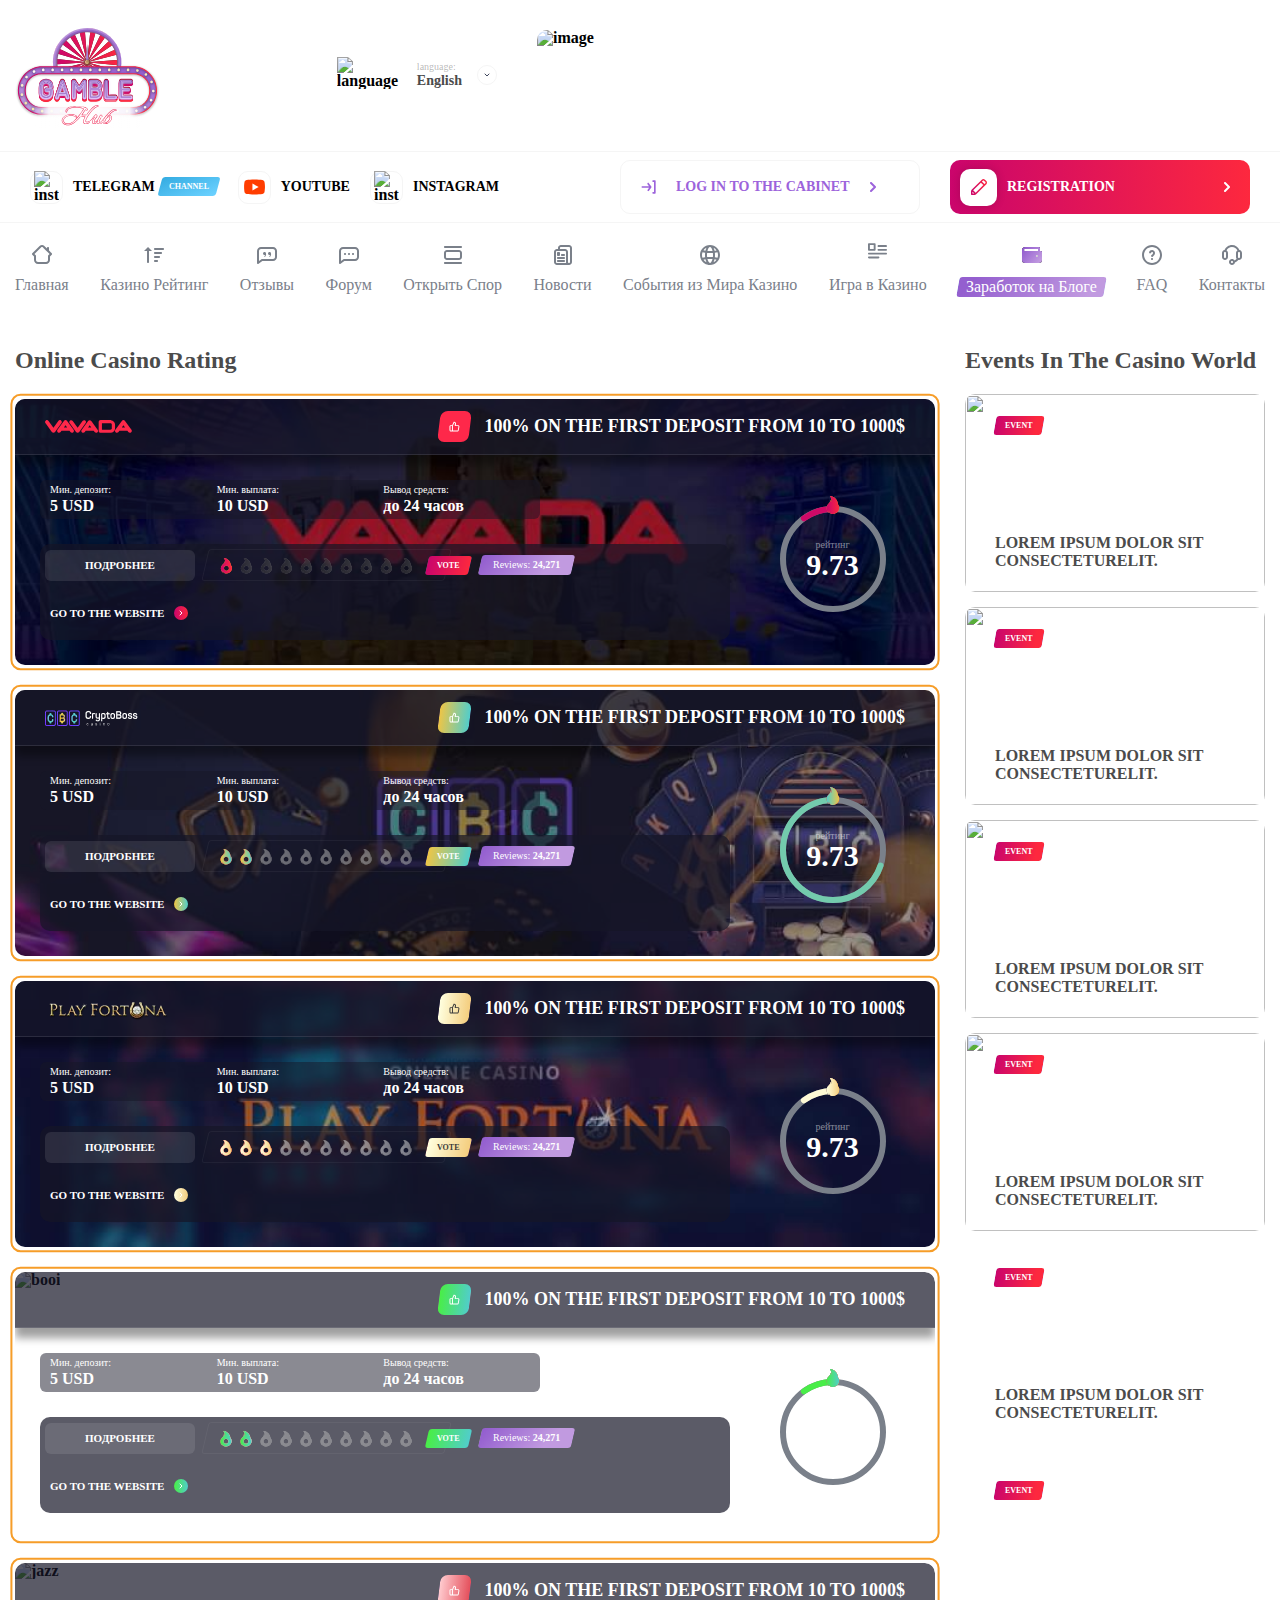
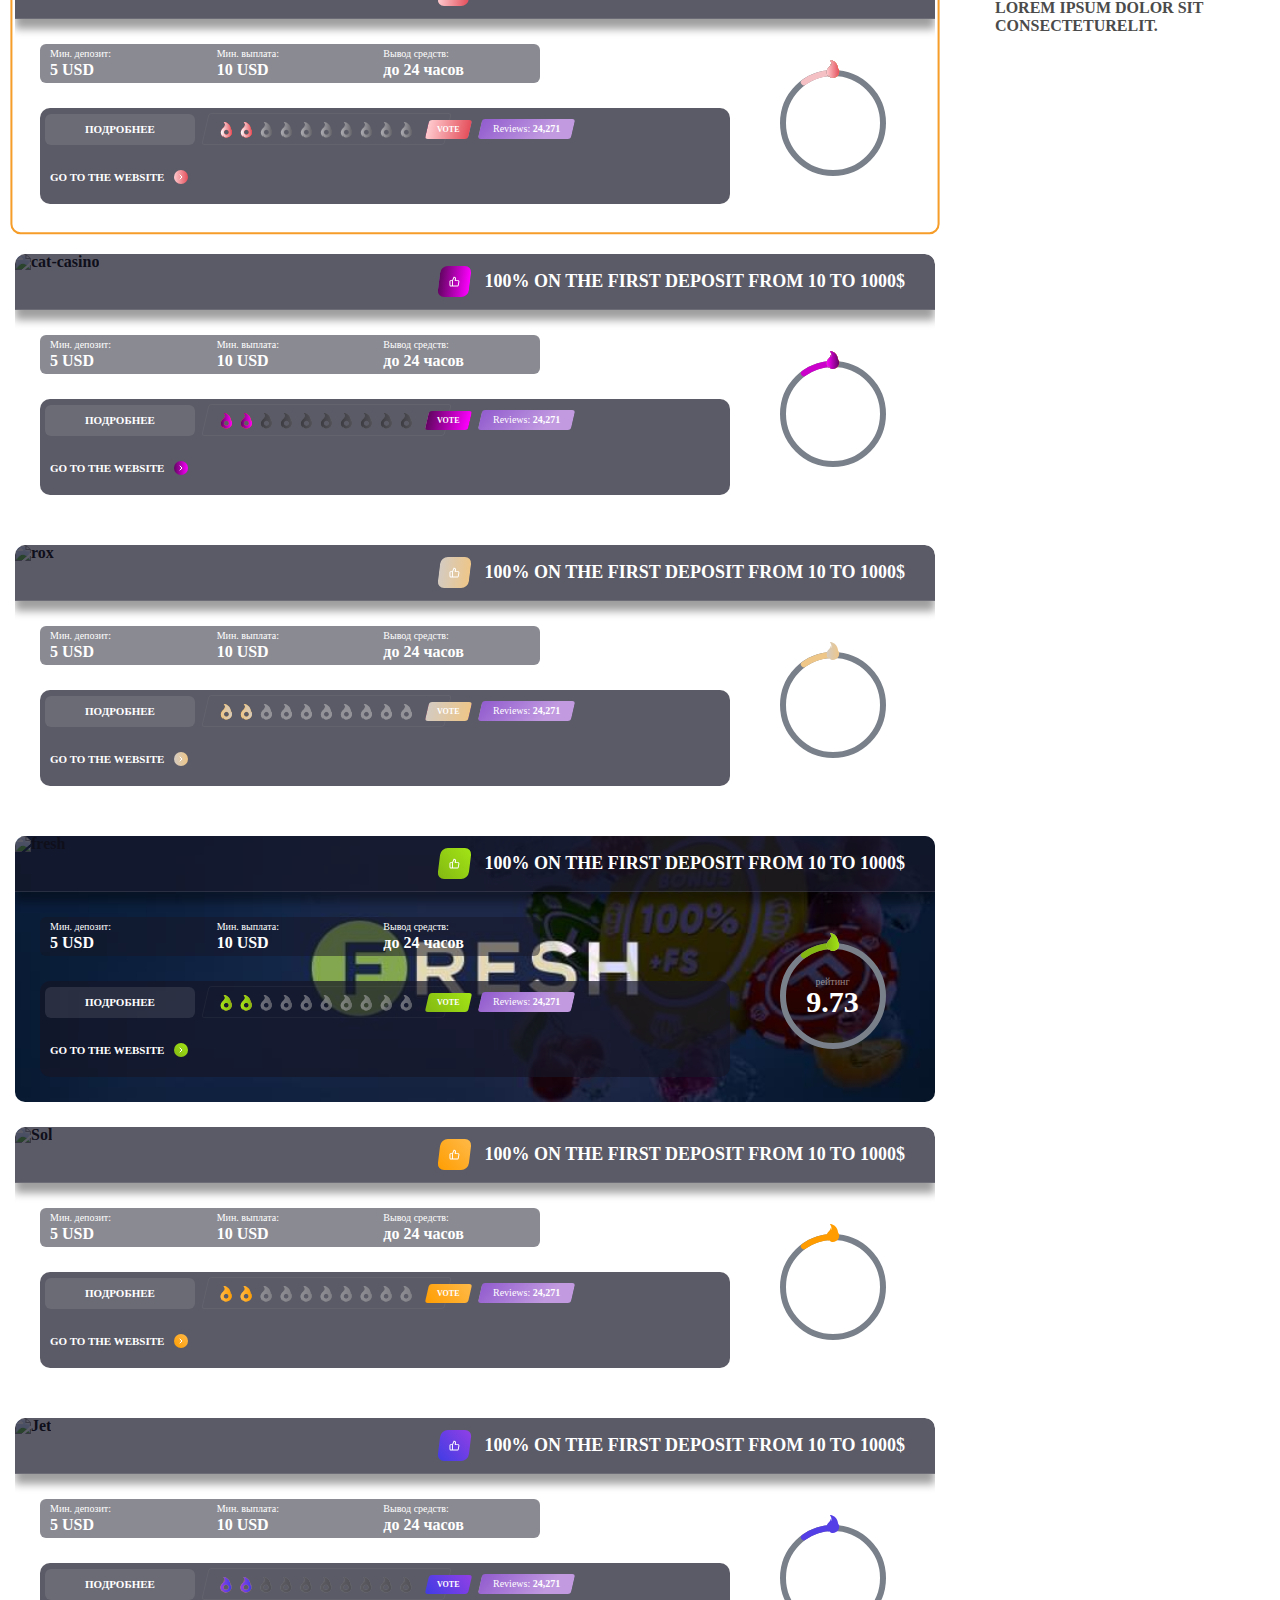
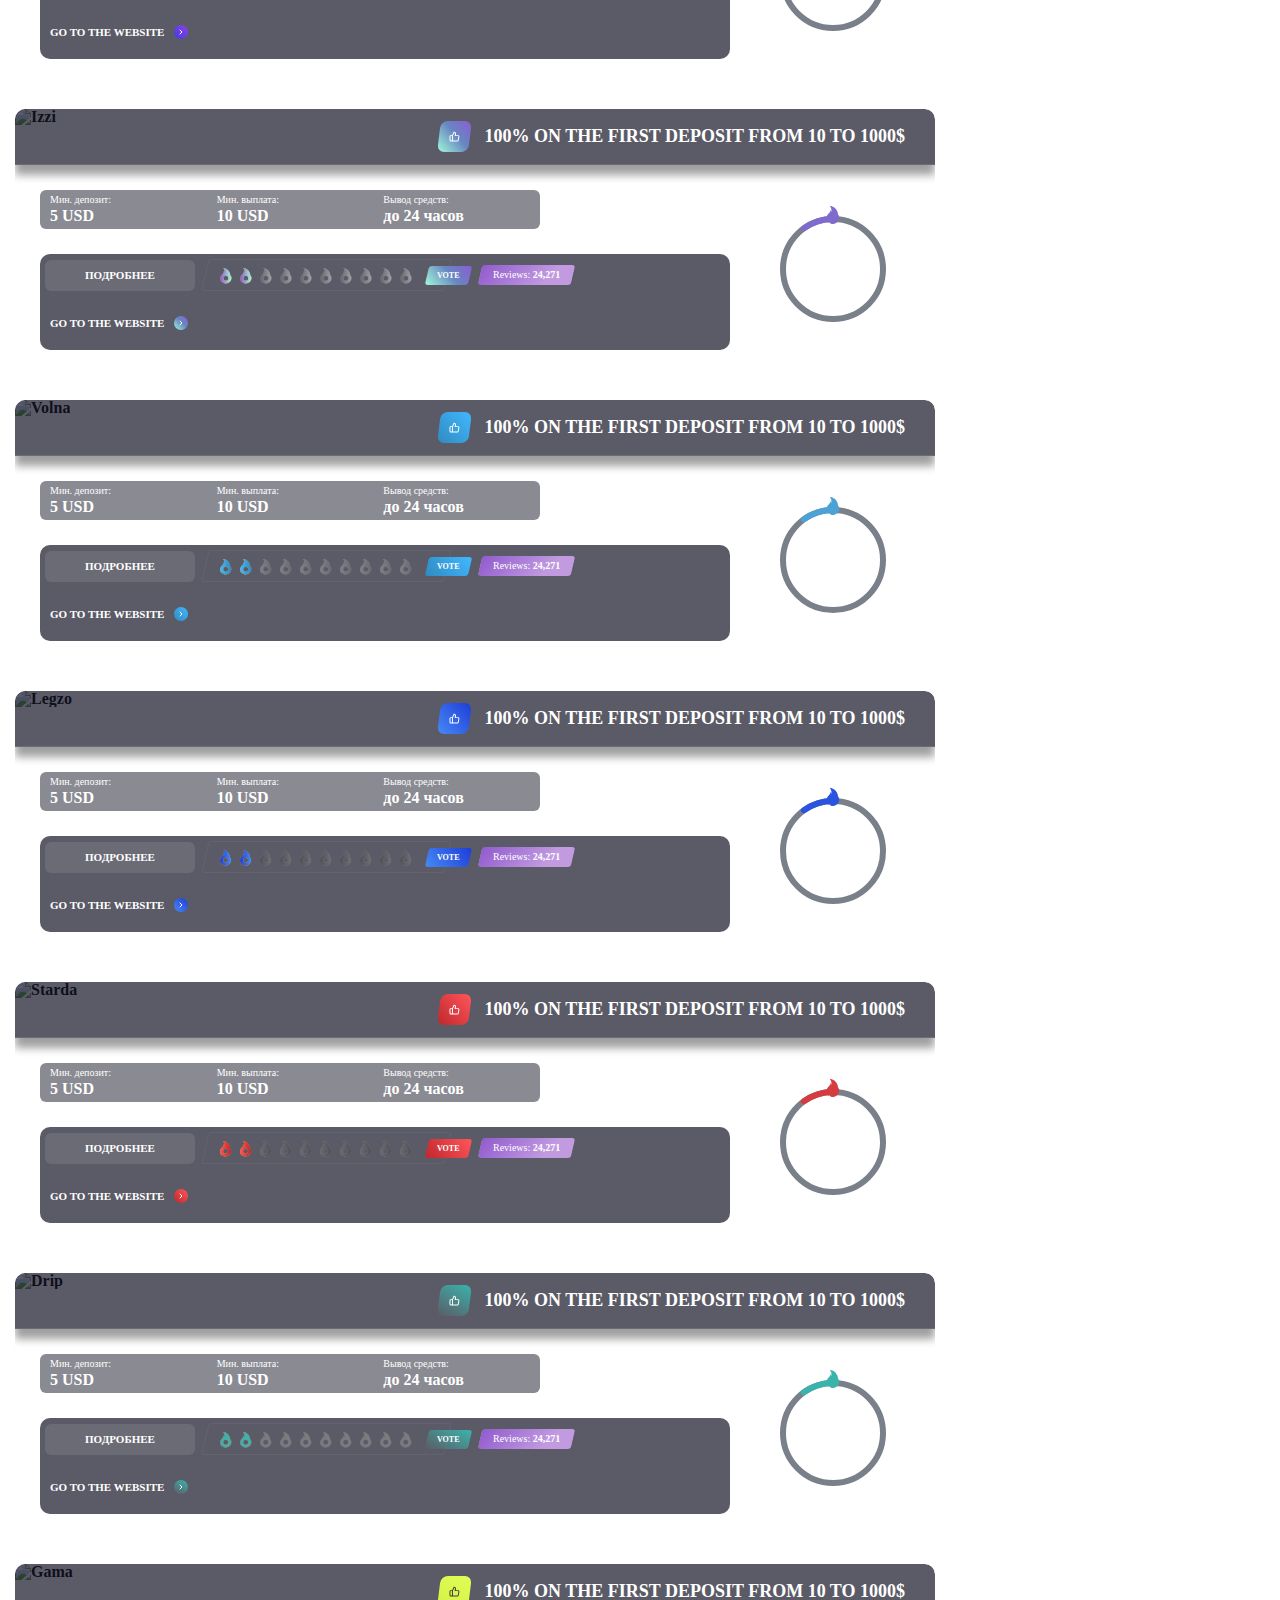
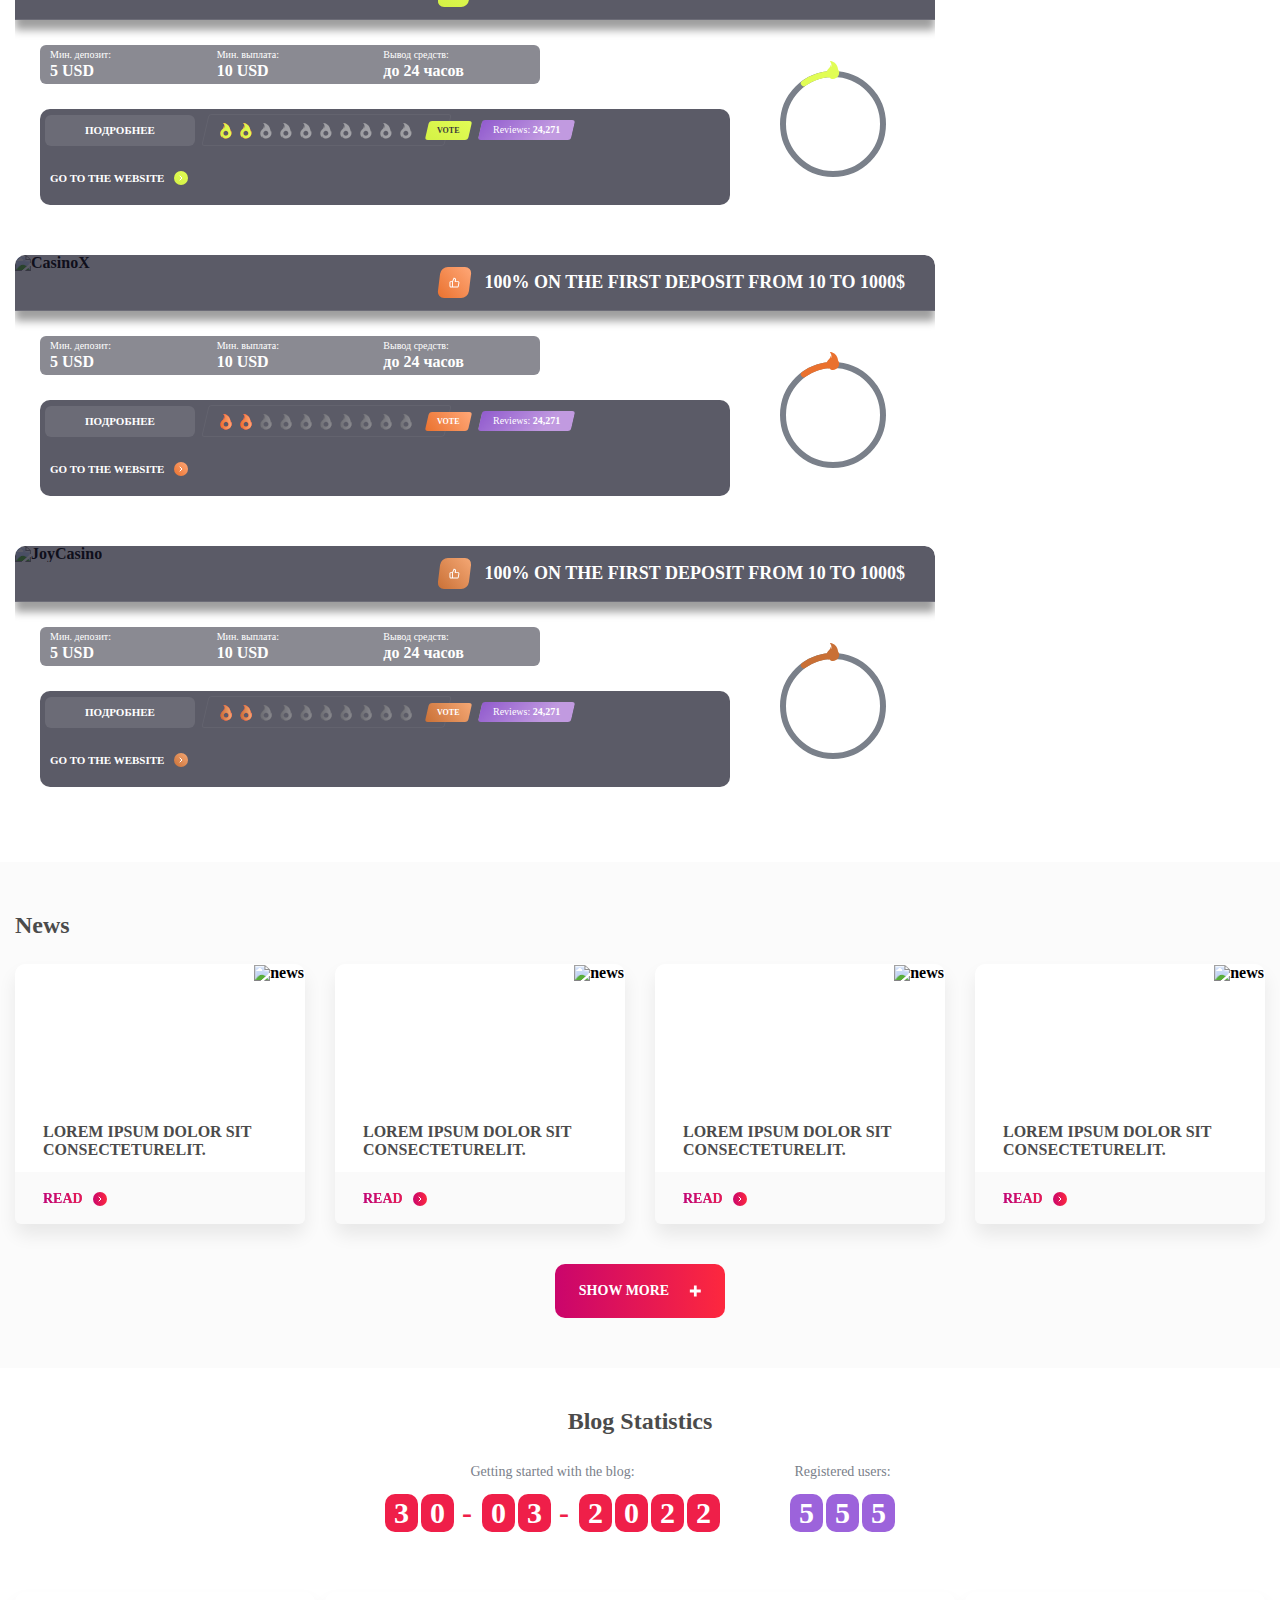
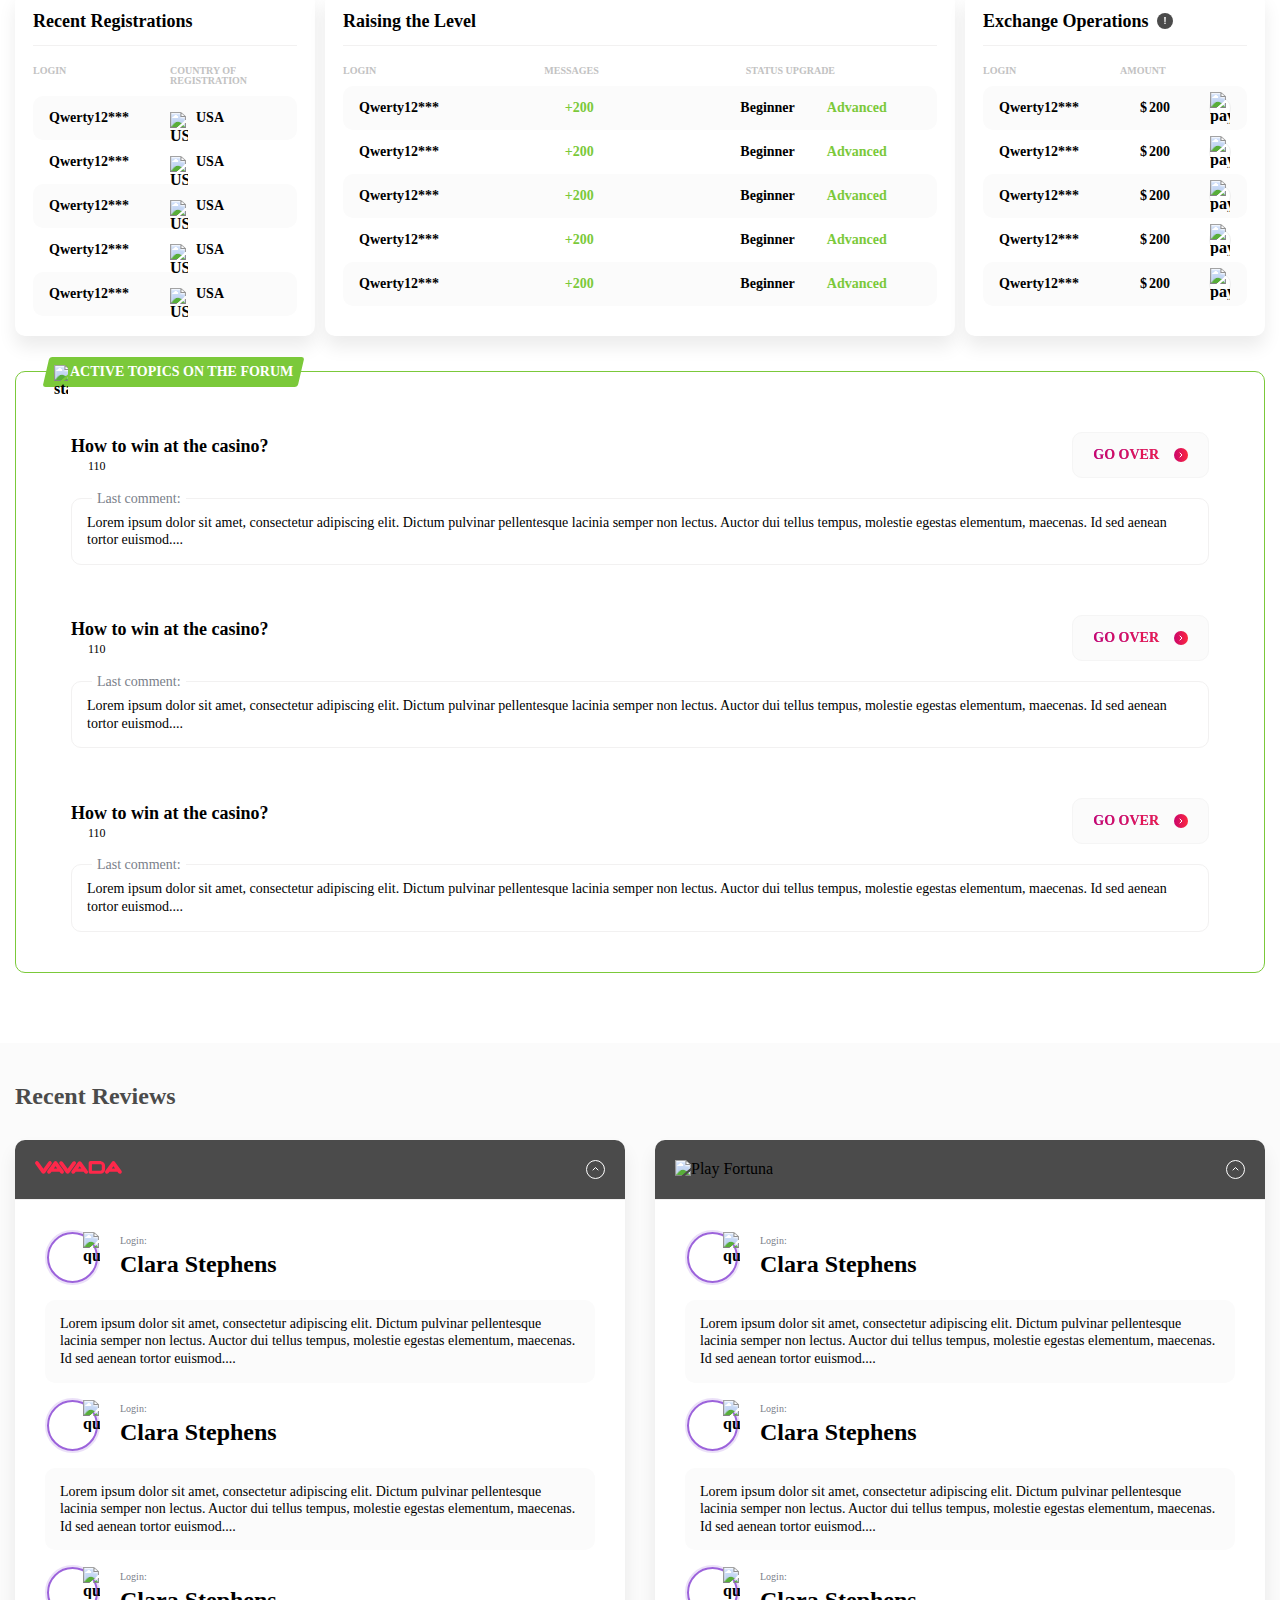
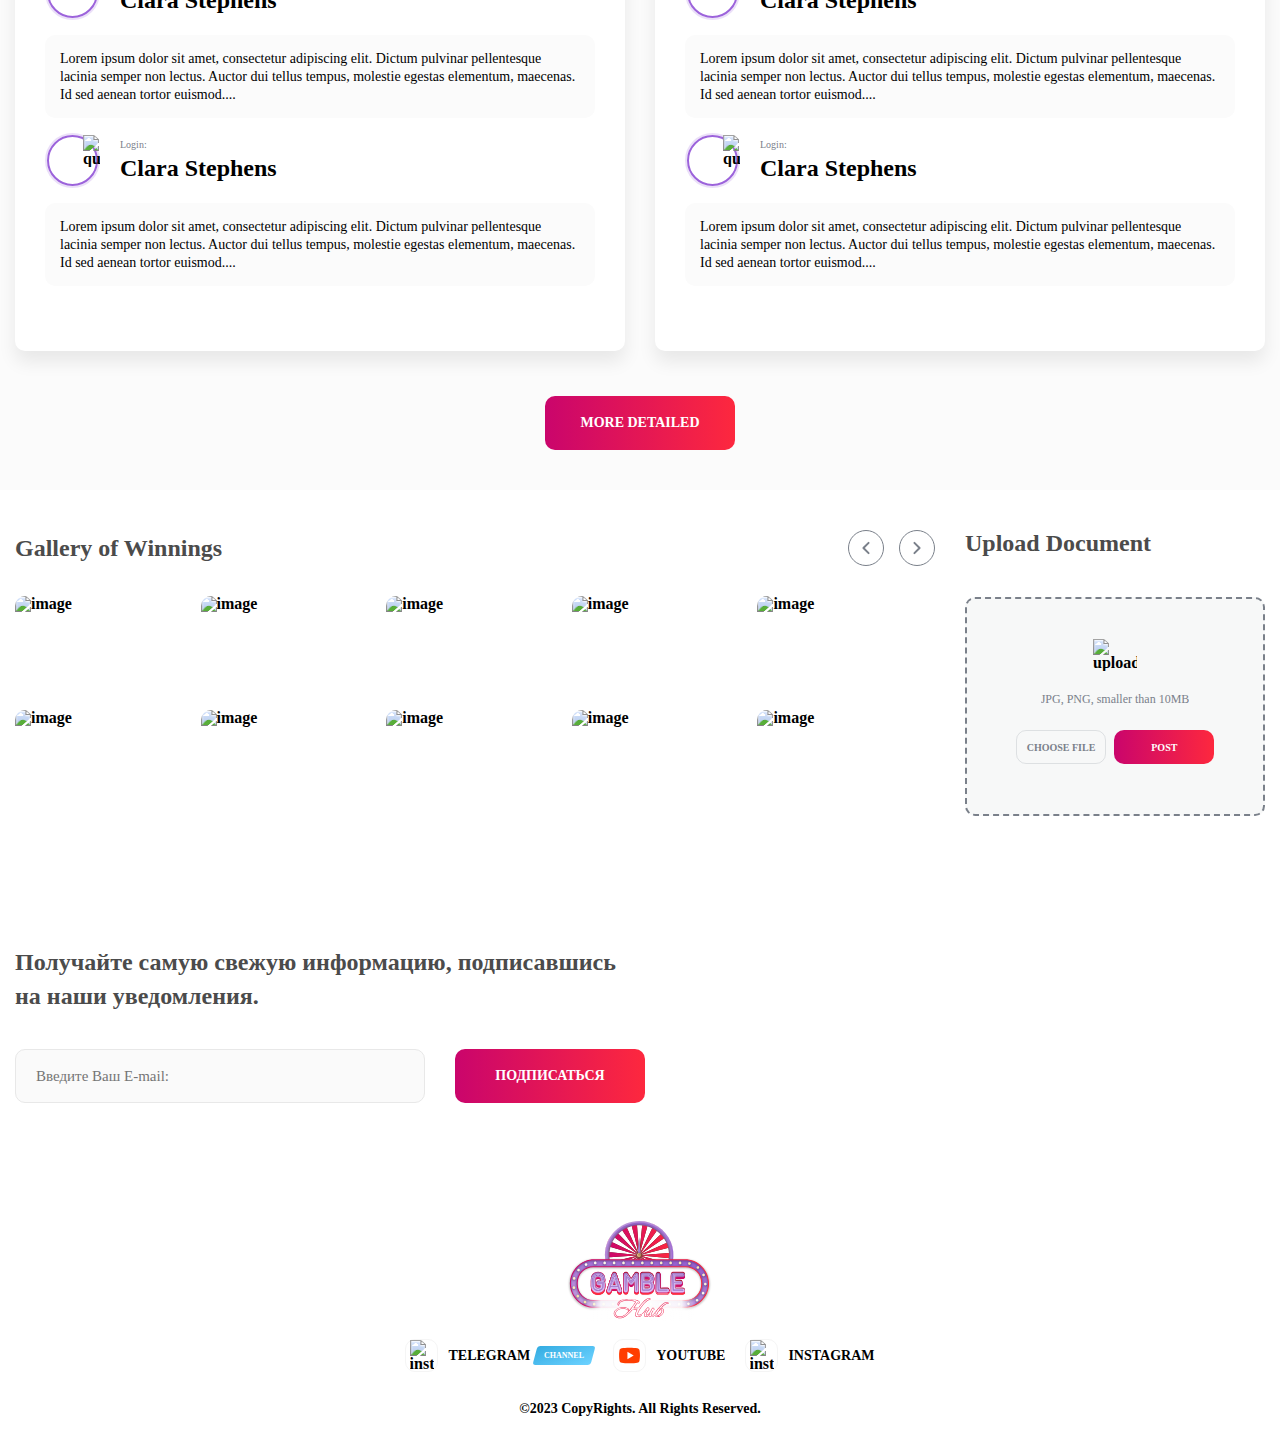
==== commit e9a36999: "Add files via upload" ====
--- a/index.html
+++ b/index.html
@@ -5,7 +5,7 @@
 	<meta charset="UTF-8">
 	<meta http-equiv="X-UA-Compatible" content="IE=edge">
 	<meta name="viewport" content="width=device-width, initial-scale=1.0">
-	<link rel="stylesheet" href="css/style.min.css?_v=20230831141800">
+	<link rel="stylesheet" href="css/style.min.css?_v=20230831163717">
 	<link rel="shortcut icon" type="image/png" href="img/favicon.png" />
 	<title>Главная</title>
 </head>
@@ -269,7 +269,7 @@
 								<div class="item-rating__wrapper">
 									<div class="item-rating__body">
 										<a href="#" class="item-rating__header header-rating">
-											<div class="header-rating__logo"><img src="img/main/home/casino-logo.svg" alt="logo"></div>
+											<div class="header-rating__logo"><img class="lazy" data-src="img/main/home/casino-logo.svg" alt="logo"></div>
 											<div class="header-rating__info">
 												<div class="header-rating__icon">
 													<span><img src="img/main/home/like.svg" alt="like"></span>
@@ -394,7 +394,7 @@
 								<div class="item-rating__wrapper">
 									<div class="item-rating__body">
 										<a href="#" class="item-rating__header header-rating">
-											<div class="header-rating__logo"><picture><source srcset="img/main/casino-rating/casino-logo-1.webp" type="image/webp"><img src="img/main/casino-rating/casino-logo-1.png" alt="logo"></picture></div>
+											<div class="header-rating__logo"><picture><source data-srcset="img/main/casino-rating/casino-logo-1.webp" srcset="[data-uri]" type="image/webp"><img src="[data-uri]"  class="lazy" data-src="img/main/casino-rating/casino-logo-1.png" alt="logo"></picture></div>
 											<div class="header-rating__info">
 												<div class="header-rating__icon">
 													<span><img src="img/main/home/like.svg" alt="like"></span>
@@ -529,7 +529,7 @@
 								<div class="item-rating__wrapper">
 									<div class="item-rating__body">
 										<a href="#" class="item-rating__header header-rating">
-											<div class="header-rating__logo"><picture><source srcset="img/main/casino-rating/casino-logo-2.webp" type="image/webp"><img src="img/main/casino-rating/casino-logo-2.png" alt="logo"></picture></div>
+											<div class="header-rating__logo"><picture><source data-srcset="img/main/casino-rating/casino-logo-2.webp" srcset="[data-uri]" type="image/webp"><img src="[data-uri]"  class="lazy" data-src="img/main/casino-rating/casino-logo-2.png" alt="logo"></picture></div>
 											<div class="header-rating__info">
 												<div class="header-rating__icon">
 													<span><img src="img/main/home/like-black.svg" alt="like"></span>
@@ -669,7 +669,7 @@
 								<div class="item-rating__wrapper">
 									<div class="item-rating__body">
 										<a href="#" class="item-rating__header header-rating">
-											<div class="header-rating__logo"><picture><source srcset="img/main/casino-rating/casino-logo-3.webp" type="image/webp"><img src="img/main/casino-rating/casino-logo-3.png" alt="logo"></picture></div>
+											<div class="header-rating__logo"><picture><source data-srcset="img/main/casino-rating/casino-logo-3.webp" srcset="[data-uri]" type="image/webp"><img src="[data-uri]"  class="lazy" data-src="img/main/casino-rating/casino-logo-3.png" alt="logo"></picture></div>
 											<div class="header-rating__info">
 												<div class="header-rating__icon">
 													<span><img src="img/main/home/like.svg" alt="like"></span>
@@ -816,7 +816,7 @@
 								<div class="item-rating__wrapper">
 									<div class="item-rating__body">
 										<a href="#" class="item-rating__header header-rating">
-											<div class="header-rating__logo"><picture><source srcset="img/main/casino-rating/casino-logo-4.webp" type="image/webp"><img src="img/main/casino-rating/casino-logo-4.png" alt="logo"></picture></div>
+											<div class="header-rating__logo"><picture><source data-srcset="img/main/casino-rating/casino-logo-4.webp" srcset="[data-uri]" type="image/webp"><img src="[data-uri]"  class="lazy" data-src="img/main/casino-rating/casino-logo-4.png" alt="logo"></picture></div>
 											<div class="header-rating__info">
 												<div class="header-rating__icon">
 													<span><img src="img/main/home/like.svg" alt="like"></span>
@@ -959,7 +959,7 @@
 								<div class="item-rating__wrapper">
 									<div class="item-rating__body">
 										<a href="#" class="item-rating__header header-rating">
-											<div class="header-rating__logo"><picture><source srcset="img/main/casino-rating/casino-logo-5.webp" type="image/webp"><img src="img/main/casino-rating/casino-logo-5.png" alt="logo"></picture></div>
+											<div class="header-rating__logo"><picture><source data-srcset="img/main/casino-rating/casino-logo-5.webp" srcset="[data-uri]" type="image/webp"><img src="[data-uri]"  data-src="img/main/casino-rating/casino-logo-5.png" alt="logo"></picture></div>
 											<div class="header-rating__info">
 												<div class="header-rating__icon">
 													<span><img src="img/main/home/like.svg" alt="like"></span>
@@ -1102,7 +1102,7 @@
 								<div class="item-rating__wrapper">
 									<div class="item-rating__body">
 										<a href="#" class="item-rating__header header-rating">
-											<div class="header-rating__logo"><picture><source srcset="img/main/casino-rating/casino-logo-5.webp" type="image/webp"><img src="img/main/casino-rating/casino-logo-5.png" alt="logo"></picture></div>
+											<div class="header-rating__logo"><picture><source data-srcset="img/main/casino-rating/casino-logo-5.webp" srcset="[data-uri]" type="image/webp"><img src="[data-uri]"  class="lazy" data-src="img/main/casino-rating/casino-logo-5.png" alt="logo"></picture></div>
 											<div class="header-rating__info">
 												<div class="header-rating__icon">
 													<span><img src="img/main/home/like.svg" alt="like"></span>
@@ -1229,7 +1229,7 @@
 								<div class="item-rating__wrapper">
 									<div style="background-image: url('img/main/casino-rating/fresh.jpg')" class="item-rating__body">
 										<a href="#" class="item-rating__header header-rating">
-											<div class="header-rating__logo"><picture><source srcset="img/main/casino-rating/casino-logo-5.webp" type="image/webp"><img src="img/main/casino-rating/casino-logo-5.png" alt="logo"></picture></div>
+											<div class="header-rating__logo"><picture><source data-srcset="img/main/casino-rating/casino-logo-5.webp" srcset="[data-uri]" type="image/webp"><img src="[data-uri]"  class="lazy" data-src="img/main/casino-rating/casino-logo-5.png" alt="logo"></picture></div>
 											<div class="header-rating__info">
 												<div class="header-rating__icon">
 													<span><img src="img/main/home/like.svg" alt="like"></span>
@@ -1361,7 +1361,7 @@
 								<div class="item-rating__wrapper">
 									<div class="item-rating__body">
 										<a href="#" class="item-rating__header header-rating">
-											<div class="header-rating__logo"><picture><source srcset="img/main/casino-rating/casino-logo-5.webp" type="image/webp"><img src="img/main/casino-rating/casino-logo-5.png" alt="logo"></picture></div>
+											<div class="header-rating__logo"><picture><source data-srcset="img/main/casino-rating/casino-logo-5.webp" srcset="[data-uri]" type="image/webp"><img src="[data-uri]"  class="lazy" data-src="img/main/casino-rating/casino-logo-5.png" alt="logo"></picture></div>
 											<div class="header-rating__info">
 												<div class="header-rating__icon">
 													<span><img src="img/main/home/like.svg" alt="like"></span>
@@ -1482,7 +1482,7 @@
 								<div class="item-rating__wrapper">
 									<div class="item-rating__body">
 										<a href="#" class="item-rating__header header-rating">
-											<div class="header-rating__logo"><picture><source srcset="img/main/casino-rating/casino-logo-5.webp" type="image/webp"><img src="img/main/casino-rating/casino-logo-5.png" alt="logo"></picture></div>
+											<div class="header-rating__logo"><picture><source data-srcset="img/main/casino-rating/casino-logo-5.webp" srcset="[data-uri]" type="image/webp"><img src="[data-uri]"  class="lazy" data-src="img/main/casino-rating/casino-logo-5.png" alt="logo"></picture></div>
 											<div class="header-rating__info">
 												<div class="header-rating__icon">
 													<span><img src="img/main/home/like.svg" alt="like"></span>
@@ -1603,7 +1603,7 @@
 								<div class="item-rating__wrapper">
 									<div class="item-rating__body">
 										<a href="#" class="item-rating__header header-rating">
-											<div class="header-rating__logo"><picture><source srcset="img/main/casino-rating/casino-logo-5.webp" type="image/webp"><img src="img/main/casino-rating/casino-logo-5.png" alt="logo"></picture></div>
+											<div class="header-rating__logo"><picture><source data-srcset="img/main/casino-rating/casino-logo-5.webp" srcset="[data-uri]" type="image/webp"><img src="[data-uri]"  class="lazy" data-src="img/main/casino-rating/casino-logo-5.png" alt="logo"></picture></div>
 											<div class="header-rating__info">
 												<div class="header-rating__icon">
 													<span><img src="img/main/home/like.svg" alt="like"></span>
@@ -1724,7 +1724,7 @@
 								<div class="item-rating__wrapper">
 									<div class="item-rating__body">
 										<a href="#" class="item-rating__header header-rating">
-											<div class="header-rating__logo"><picture><source srcset="img/main/casino-rating/casino-logo-5.webp" type="image/webp"><img src="img/main/casino-rating/casino-logo-5.png" alt="logo"></picture></div>
+											<div class="header-rating__logo"><picture><source data-srcset="img/main/casino-rating/casino-logo-5.webp" srcset="[data-uri]" type="image/webp"><img src="[data-uri]"  class="lazy" data-src="img/main/casino-rating/casino-logo-5.png" alt="logo"></picture></div>
 											<div class="header-rating__info">
 												<div class="header-rating__icon">
 													<span><img src="img/main/home/like.svg" alt="like"></span>
@@ -1845,7 +1845,7 @@
 								<div class="item-rating__wrapper">
 									<div class="item-rating__body">
 										<a href="#" class="item-rating__header header-rating">
-											<div class="header-rating__logo"><picture><source srcset="img/main/casino-rating/casino-logo-5.webp" type="image/webp"><img src="img/main/casino-rating/casino-logo-5.png" alt="logo"></picture></div>
+											<div class="header-rating__logo"><picture><source data-srcset="img/main/casino-rating/casino-logo-5.webp" srcset="[data-uri]" type="image/webp"><img src="[data-uri]"  class="lazy" data-src="img/main/casino-rating/casino-logo-5.png" alt="logo"></picture></div>
 											<div class="header-rating__info">
 												<div class="header-rating__icon">
 													<span><img src="img/main/home/like.svg" alt="like"></span>
@@ -1966,7 +1966,7 @@
 								<div class="item-rating__wrapper">
 									<div class="item-rating__body">
 										<a href="#" class="item-rating__header header-rating">
-											<div class="header-rating__logo"><picture><source srcset="img/main/casino-rating/casino-logo-5.webp" type="image/webp"><img src="img/main/casino-rating/casino-logo-5.png" alt="logo"></picture></div>
+											<div class="header-rating__logo"><picture><source data-srcset="img/main/casino-rating/casino-logo-5.webp" srcset="[data-uri]" type="image/webp"><img src="[data-uri]"  class="lazy" data-src="img/main/casino-rating/casino-logo-5.png" alt="logo"></picture></div>
 											<div class="header-rating__info">
 												<div class="header-rating__icon">
 													<span><img src="img/main/home/like.svg" alt="like"></span>
@@ -2087,7 +2087,7 @@
 								<div class="item-rating__wrapper">
 									<div class="item-rating__body">
 										<a href="#" class="item-rating__header header-rating">
-											<div class="header-rating__logo"><picture><source srcset="img/main/casino-rating/casino-logo-5.webp" type="image/webp"><img src="img/main/casino-rating/casino-logo-5.png" alt="logo"></picture></div>
+											<div class="header-rating__logo"><picture><source data-srcset="img/main/casino-rating/casino-logo-5.webp" srcset="[data-uri]" type="image/webp"><img src="[data-uri]"  class="lazy" data-src="img/main/casino-rating/casino-logo-5.png" alt="logo"></picture></div>
 											<div class="header-rating__info">
 												<div class="header-rating__icon">
 													<span><img src="img/main/home/like.svg" alt="like"></span>
@@ -2213,7 +2213,7 @@
 								<div class="item-rating__wrapper">
 									<div class="item-rating__body">
 										<a href="#" class="item-rating__header header-rating">
-											<div class="header-rating__logo"><picture><source srcset="img/main/casino-rating/casino-logo-5.webp" type="image/webp"><img src="img/main/casino-rating/casino-logo-5.png" alt="logo"></picture></div>
+											<div class="header-rating__logo"><picture><source data-srcset="img/main/casino-rating/casino-logo-5.webp" srcset="[data-uri]" type="image/webp"><img src="[data-uri]"  class="lazy" data-src="img/main/casino-rating/casino-logo-5.png" alt="logo"></picture></div>
 											<div class="header-rating__info">
 												<div class="header-rating__icon">
 													<span><img src="img/main/home/like-black.svg" alt="like"></span>
@@ -2339,7 +2339,7 @@
 								<div class="item-rating__wrapper">
 									<div class="item-rating__body">
 										<a href="#" class="item-rating__header header-rating">
-											<div class="header-rating__logo"><picture><source srcset="img/main/casino-rating/casino-logo-5.webp" type="image/webp"><img src="img/main/casino-rating/casino-logo-5.png" alt="logo"></picture></div>
+											<div class="header-rating__logo"><picture><source data-srcset="img/main/casino-rating/casino-logo-5.webp" srcset="[data-uri]" type="image/webp"><img src="[data-uri]"  class="lazy" data-src="img/main/casino-rating/casino-logo-5.png" alt="logo"></picture></div>
 											<div class="header-rating__info">
 												<div class="header-rating__icon">
 													<span><img src="img/main/home/like.svg" alt="like"></span>
@@ -2465,7 +2465,7 @@
 								<div class="item-rating__wrapper">
 									<div class="item-rating__body">
 										<a href="#" class="item-rating__header header-rating">
-											<div class="header-rating__logo"><picture><source srcset="img/main/casino-rating/casino-logo-5.webp" type="image/webp"><img src="img/main/casino-rating/casino-logo-5.png" alt="logo"></picture></div>
+											<div class="header-rating__logo"><picture><source data-srcset="img/main/casino-rating/casino-logo-5.webp" srcset="[data-uri]" type="image/webp"><img src="[data-uri]"  class="lazy" data-src="img/main/casino-rating/casino-logo-5.png" alt="logo"></picture></div>
 											<div class="header-rating__info">
 												<div class="header-rating__icon">
 													<span><img src="img/main/home/like.svg" alt="like"></span>
@@ -2603,7 +2603,7 @@
 										</div>
 										<div class="event-block__info">Lorem ipsum dolor sit consecteturelit.</div>
 									</div>
-									<div class="event-block__image _ibg"><picture><source srcset="img/main/news-mask.webp" type="image/webp"><img src="img/main/news-mask.jpg" alt=""></picture></div>
+									<div class="event-block__image _ibg"><picture><source data-srcset="img/main/news-mask.webp" srcset="[data-uri]" type="image/webp"><img src="[data-uri]"  class="lazy" data-src="img/main/news-mask.jpg" alt=""></picture></div>
 								</a>
 								<a href="open-news.html" class="navigation-aside__event event-block">
 									<div class="event-block__content">
@@ -2612,7 +2612,7 @@
 										</div>
 										<div class="event-block__info">Lorem ipsum dolor sit consecteturelit.</div>
 									</div>
-									<div class="event-block__image _ibg"><picture><source srcset="img/main/news-mask.webp" type="image/webp"><img src="img/main/news-mask.jpg" alt=""></picture></div>
+									<div class="event-block__image _ibg"><picture><source data-srcset="img/main/news-mask.webp" srcset="[data-uri]" type="image/webp"><img src="[data-uri]"  class="lazy" data-src="img/main/news-mask.jpg" alt=""></picture></div>
 								</a>
 								<a href="open-news.html" class="navigation-aside__event event-block">
 									<div class="event-block__content">
@@ -2621,7 +2621,7 @@
 										</div>
 										<div class="event-block__info">Lorem ipsum dolor sit consecteturelit.</div>
 									</div>
-									<div class="event-block__image _ibg"><picture><source srcset="img/main/news-mask.webp" type="image/webp"><img src="img/main/news-mask.jpg" alt=""></picture></div>
+									<div class="event-block__image _ibg"><picture><source data-srcset="img/main/news-mask.webp" srcset="[data-uri]" type="image/webp"><img src="[data-uri]"  class="lazy" data-src="img/main/news-mask.jpg" alt=""></picture></div>
 								</a>
 								<a href="open-news.html" class="navigation-aside__event event-block">
 									<div class="event-block__content">
@@ -2630,7 +2630,7 @@
 										</div>
 										<div class="event-block__info">Lorem ipsum dolor sit consecteturelit.</div>
 									</div>
-									<div class="event-block__image _ibg"><picture><source srcset="img/main/news-mask.webp" type="image/webp"><img src="img/main/news-mask.jpg" alt=""></picture></div>
+									<div class="event-block__image _ibg"><picture><source data-srcset="img/main/news-mask.webp" srcset="[data-uri]" type="image/webp"><img src="[data-uri]"  class="lazy" data-src="img/main/news-mask.jpg" alt=""></picture></div>
 								</a>
 								<a href="open-news.html" class="navigation-aside__event event-block">
 									<div class="event-block__content">
@@ -2639,7 +2639,7 @@
 										</div>
 										<div class="event-block__info">Lorem ipsum dolor sit consecteturelit.</div>
 									</div>
-									<div class="event-block__image _ibg"><picture><source srcset="img/main/news-mask.webp" type="image/webp"><img src="img/main/news-mask.jpg" alt=""></picture></div>
+									<div class="event-block__image _ibg"><picture><source data-srcset="img/main/news-mask.webp" srcset="[data-uri]" type="image/webp"><img src="[data-uri]"  class="lazy" data-src="img/main/news-mask.jpg" alt=""></picture></div>
 								</a>
 								<a href="open-news.html" class="navigation-aside__event event-block">
 									<div class="event-block__content">
@@ -2648,7 +2648,7 @@
 										</div>
 										<div class="event-block__info">Lorem ipsum dolor sit consecteturelit.</div>
 									</div>
-									<div class="event-block__image _ibg"><picture><source srcset="img/main/news-mask.webp" type="image/webp"><img src="img/main/news-mask.jpg" alt=""></picture></div>
+									<div class="event-block__image _ibg"><picture><source data-srcset="img/main/news-mask.webp" srcset="[data-uri]" type="image/webp"><img src="[data-uri]"  class="lazy" data-src="img/main/news-mask.jpg" alt=""></picture></div>
 								</a>
 							</div>
 						</div>
@@ -2663,7 +2663,7 @@
 					<div class="news__body">
 						<div class="news__block news-block">
 							<div class="news-block__wrapper">
-								<div class="news-block__image _ibg"><picture><source srcset="img/main/news-mask.webp" type="image/webp"><img src="img/main/news-mask.jpg" alt="test"></picture></div>
+								<div class="news-block__image _ibg"><picture><source data-srcset="img/main/news-mask.webp" srcset="[data-uri]" type="image/webp"><img src="[data-uri]"  class="lazy" data-src="img/main/news-mask.jpg" alt="test"></picture></div>
 								<h4 class="news-block__title">Lorem ipsum dolor sit consecteturelit.</h4>
 								<div class="news-block__icon"><img src="img/main/news/news-icon.svg" alt="news"></div>
 							</div>
@@ -2680,7 +2680,7 @@
 						</div>
 						<div class="news__block news-block">
 							<div class="news-block__wrapper">
-								<div class="news-block__image _ibg"><picture><source srcset="img/main/news-mask.webp" type="image/webp"><img src="img/main/news-mask.jpg" alt="test"></picture></div>
+								<div class="news-block__image _ibg"><picture><source data-srcset="img/main/news-mask.webp" srcset="[data-uri]" type="image/webp"><img src="[data-uri]"  class="lazy" data-src="img/main/news-mask.jpg" alt="test"></picture></div>
 								<h4 class="news-block__title">Lorem ipsum dolor sit consecteturelit.</h4>
 								<div class="news-block__icon"><img src="img/main/news/news-icon.svg" alt="news"></div>
 							</div>
@@ -2697,7 +2697,7 @@
 						</div>
 						<div class="news__block news-block">
 							<div class="news-block__wrapper">
-								<div class="news-block__image _ibg"><picture><source srcset="img/main/news-mask.webp" type="image/webp"><img src="img/main/news-mask.jpg" alt="test"></picture></div>
+								<div class="news-block__image _ibg"><picture><source data-srcset="img/main/news-mask.webp" srcset="[data-uri]" type="image/webp"><img src="[data-uri]"  class="lazy" data-src="img/main/news-mask.jpg" alt="test"></picture></div>
 								<h4 class="news-block__title">Lorem ipsum dolor sit consecteturelit.</h4>
 								<div class="news-block__icon"><img src="img/main/news/news-icon.svg" alt="news"></div>
 							</div>
@@ -2714,7 +2714,7 @@
 						</div>
 						<div class="news__block news-block">
 							<div class="news-block__wrapper">
-								<div class="news-block__image _ibg"><picture><source srcset="img/main/news-mask.webp" type="image/webp"><img src="img/main/news-mask.jpg" alt="test"></picture></div>
+								<div class="news-block__image _ibg"><picture><source data-srcset="img/main/news-mask.webp" srcset="[data-uri]" type="image/webp"><img src="[data-uri]"  class="lazy" data-src="img/main/news-mask.jpg" alt="test"></picture></div>
 								<h4 class="news-block__title">Lorem ipsum dolor sit consecteturelit.</h4>
 								<div class="news-block__icon"><img src="img/main/news/news-icon.svg" alt="news"></div>
 							</div>
@@ -3074,7 +3074,7 @@
 											<div class="column-review__item item-reviews">
 												<div class="item-reviews__header">
 													<div class="item-reviews__logo-wrapper">
-														<div class="item-reviews__logo"><picture><source srcset="img/main/reviews/avatar-1.webp" type="image/webp"><img src="img/main/reviews/avatar-1.png" alt="Avatar"></picture></div>
+														<div class="item-reviews__logo"><picture><source data-srcset="img/main/reviews/avatar-1.webp" srcset="[data-uri]" type="image/webp"><img src="[data-uri]"  class="lazy" data-src="img/main/reviews/avatar-1.png" alt="Avatar"></picture></div>
 														<div class="item-reviews__logo-icon"><img src="img/main/reviews/quote-icon.svg" alt="quote"></div>
 													</div>
 													<div class="item-reviews__info">
@@ -3089,7 +3089,7 @@
 											<div class="column-review__item item-reviews">
 												<div class="item-reviews__header">
 													<div class="item-reviews__logo-wrapper">
-														<div class="item-reviews__logo"><picture><source srcset="img/main/reviews/avatar-2.webp" type="image/webp"><img src="img/main/reviews/avatar-2.png" alt="Avatar"></picture></div>
+														<div class="item-reviews__logo"><picture><source data-srcset="img/main/reviews/avatar-2.webp" srcset="[data-uri]" type="image/webp"><img src="[data-uri]"  class="lazy" data-src="img/main/reviews/avatar-2.png" alt="Avatar"></picture></div>
 														<div class="item-reviews__logo-icon"><img src="img/main/reviews/quote-icon.svg" alt="quote"></div>
 													</div>
 													<div class="item-reviews__info">
@@ -3104,7 +3104,7 @@
 											<div class="column-review__item item-reviews">
 												<div class="item-reviews__header">
 													<div class="item-reviews__logo-wrapper">
-														<div class="item-reviews__logo"><picture><source srcset="img/main/reviews/avatar-3.webp" type="image/webp"><img src="img/main/reviews/avatar-3.png" alt="Avatar"></picture></div>
+														<div class="item-reviews__logo"><picture><source data-srcset="img/main/reviews/avatar-3.webp" srcset="[data-uri]" type="image/webp"><img src="[data-uri]"  class="lazy" data-src="img/main/reviews/avatar-3.png" alt="Avatar"></picture></div>
 														<div class="item-reviews__logo-icon"><img src="img/main/reviews/quote-icon.svg" alt="quote"></div>
 													</div>
 													<div class="item-reviews__info">
@@ -3119,7 +3119,7 @@
 											<div class="column-review__item item-reviews">
 												<div class="item-reviews__header">
 													<div class="item-reviews__logo-wrapper">
-														<div class="item-reviews__logo"><picture><source srcset="img/main/reviews/avatar-4.webp" type="image/webp"><img src="img/main/reviews/avatar-4.png" alt="Avatar"></picture></div>
+														<div class="item-reviews__logo"><picture><source data-srcset="img/main/reviews/avatar-4.webp" srcset="[data-uri]" type="image/webp"><img src="[data-uri]"  class="lazy" data-src="img/main/reviews/avatar-4.png" alt="Avatar"></picture></div>
 														<div class="item-reviews__logo-icon"><img src="img/main/reviews/quote-icon.svg" alt="quote"></div>
 													</div>
 													<div class="item-reviews__info">
@@ -3154,7 +3154,7 @@
 											<div class="column-review__item item-reviews">
 												<div class="item-reviews__header">
 													<div class="item-reviews__logo-wrapper">
-														<div class="item-reviews__logo"><picture><source srcset="img/main/reviews/avatar-1.webp" type="image/webp"><img src="img/main/reviews/avatar-1.png" alt="Avatar"></picture></div>
+														<div class="item-reviews__logo"><picture><source data-srcset="img/main/reviews/avatar-1.webp" srcset="[data-uri]" type="image/webp"><img src="[data-uri]"  class="lazy" data-src="img/main/reviews/avatar-1.png" alt="Avatar"></picture></div>
 														<div class="item-reviews__logo-icon"><img src="img/main/reviews/quote-icon.svg" alt="quote"></div>
 													</div>
 													<div class="item-reviews__info">
@@ -3169,7 +3169,7 @@
 											<div class="column-review__item item-reviews">
 												<div class="item-reviews__header">
 													<div class="item-reviews__logo-wrapper">
-														<div class="item-reviews__logo"><picture><source srcset="img/main/reviews/avatar-2.webp" type="image/webp"><img src="img/main/reviews/avatar-2.png" alt="Avatar"></picture></div>
+														<div class="item-reviews__logo"><picture><source data-srcset="img/main/reviews/avatar-2.webp" srcset="[data-uri]" type="image/webp"><img src="[data-uri]"  class="lazy" data-src="img/main/reviews/avatar-2.png" alt="Avatar"></picture></div>
 														<div class="item-reviews__logo-icon"><img src="img/main/reviews/quote-icon.svg" alt="quote"></div>
 													</div>
 													<div class="item-reviews__info">
@@ -3184,7 +3184,7 @@
 											<div class="column-review__item item-reviews">
 												<div class="item-reviews__header">
 													<div class="item-reviews__logo-wrapper">
-														<div class="item-reviews__logo"><picture><source srcset="img/main/reviews/avatar-3.webp" type="image/webp"><img src="img/main/reviews/avatar-3.png" alt="Avatar"></picture></div>
+														<div class="item-reviews__logo"><picture><source data-srcset="img/main/reviews/avatar-3.webp" srcset="[data-uri]" type="image/webp"><img src="[data-uri]"  class="lazy" data-src="img/main/reviews/avatar-3.png" alt="Avatar"></picture></div>
 														<div class="item-reviews__logo-icon"><img src="img/main/reviews/quote-icon.svg" alt="quote"></div>
 													</div>
 													<div class="item-reviews__info">
@@ -3199,7 +3199,7 @@
 											<div class="column-review__item item-reviews">
 												<div class="item-reviews__header">
 													<div class="item-reviews__logo-wrapper">
-														<div class="item-reviews__logo"><picture><source srcset="img/main/reviews/avatar-4.webp" type="image/webp"><img src="img/main/reviews/avatar-4.png" alt="Avatar"></picture></div>
+														<div class="item-reviews__logo"><picture><source data-srcset="img/main/reviews/avatar-4.webp" srcset="[data-uri]" type="image/webp"><img src="[data-uri]"  class="lazy" data-src="img/main/reviews/avatar-4.png" alt="Avatar"></picture></div>
 														<div class="item-reviews__logo-icon"><img src="img/main/reviews/quote-icon.svg" alt="quote"></div>
 													</div>
 													<div class="item-reviews__info">
@@ -3250,85 +3250,85 @@
 								<div class="winnings-gallery__wrapper swiper-wrapper">
 									<div class="winnings-gallery__slide swiper-slide gallery-baguette">
 										<a href="img/main/news-mask.jpg" class="winnings-gallery__image _ibg">
-											<picture><source srcset="img/main/news-mask.webp" type="image/webp"><img src="img/main/news-mask.jpg" alt="image"></picture>
+											<picture><source data-srcset="img/main/news-mask.webp" srcset="[data-uri]" type="image/webp"><img src="[data-uri]"  class="swiper-lazy" data-src="img/main/news-mask.jpg" alt="image"></picture>
 										</a>
 										<a href="img/main/news-mask.jpg" class="winnings-gallery__image _ibg">
-											<picture><source srcset="img/main/news-mask.webp" type="image/webp"><img src="img/main/news-mask.jpg" alt="image"></picture>
+											<picture><source data-srcset="img/main/news-mask.webp" srcset="[data-uri]" type="image/webp"><img src="[data-uri]"  class="swiper-lazy" data-src="img/main/news-mask.jpg" alt="image"></picture>
 										</a>
 										<a href="img/main/news-mask.jpg" class="winnings-gallery__image _ibg">
-											<picture><source srcset="img/main/news-mask.webp" type="image/webp"><img src="img/main/news-mask.jpg" alt="image"></picture>
+											<picture><source data-srcset="img/main/news-mask.webp" srcset="[data-uri]" type="image/webp"><img src="[data-uri]"  class="swiper-lazy" data-src="img/main/news-mask.jpg" alt="image"></picture>
 										</a>
 										<a href="img/main/news-mask.jpg" class="winnings-gallery__image _ibg">
-											<picture><source srcset="img/main/news-mask.webp" type="image/webp"><img src="img/main/news-mask.jpg" alt="image"></picture>
+											<picture><source data-srcset="img/main/news-mask.webp" srcset="[data-uri]" type="image/webp"><img src="[data-uri]"  class="swiper-lazy" data-src="img/main/news-mask.jpg" alt="image"></picture>
 										</a>
 										<a href="img/main/news-mask.jpg" class="winnings-gallery__image _ibg">
-											<picture><source srcset="img/main/news-mask.webp" type="image/webp"><img src="img/main/news-mask.jpg" alt="image"></picture>
+											<picture><source data-srcset="img/main/news-mask.webp" srcset="[data-uri]" type="image/webp"><img src="[data-uri]"  class="swiper-lazy" data-src="img/main/news-mask.jpg" alt="image"></picture>
 										</a>
 										<a href="img/main/news-mask.jpg" class="winnings-gallery__image _ibg">
-											<picture><source srcset="img/main/news-mask.webp" type="image/webp"><img src="img/main/news-mask.jpg" alt="image"></picture>
+											<picture><source data-srcset="img/main/news-mask.webp" srcset="[data-uri]" type="image/webp"><img src="[data-uri]"  class="swiper-lazy" data-src="img/main/news-mask.jpg" alt="image"></picture>
 										</a>
 										<a href="img/main/news-mask.jpg" class="winnings-gallery__image _ibg">
-											<picture><source srcset="img/main/news-mask.webp" type="image/webp"><img src="img/main/news-mask.jpg" alt="image"></picture>
+											<picture><source data-srcset="img/main/news-mask.webp" srcset="[data-uri]" type="image/webp"><img src="[data-uri]"  class="swiper-lazy" data-src="img/main/news-mask.jpg" alt="image"></picture>
 										</a>
 										<a href="img/main/news-mask.jpg" class="winnings-gallery__image _ibg">
-											<picture><source srcset="img/main/news-mask.webp" type="image/webp"><img src="img/main/news-mask.jpg" alt="image"></picture>
+											<picture><source data-srcset="img/main/news-mask.webp" srcset="[data-uri]" type="image/webp"><img src="[data-uri]"  class="swiper-lazy" data-src="img/main/news-mask.jpg" alt="image"></picture>
 										</a>
 										<a href="img/main/news-mask.jpg" class="winnings-gallery__image _ibg">
-											<picture><source srcset="img/main/news-mask.webp" type="image/webp"><img src="img/main/news-mask.jpg" alt="image"></picture>
+											<picture><source data-srcset="img/main/news-mask.webp" srcset="[data-uri]" type="image/webp"><img src="[data-uri]"  class="swiper-lazy" data-src="img/main/news-mask.jpg" alt="image"></picture>
 										</a>
 										<a href="img/main/news-mask.jpg" class="winnings-gallery__image _ibg">
-											<picture><source srcset="img/main/news-mask.webp" type="image/webp"><img src="img/main/news-mask.jpg" alt="image"></picture>
+											<picture><source data-srcset="img/main/news-mask.webp" srcset="[data-uri]" type="image/webp"><img src="[data-uri]"  class="swiper-lazy" data-src="img/main/news-mask.jpg" alt="image"></picture>
 										</a>
 									</div>
 									<div class="winnings-gallery__slide swiper-slide gallery-baguette">
 										<div class="winnings-gallery__item">
 											<a href="img/main/news-mask.jpg" class="winnings-gallery__image _ibg">
-												<picture><source srcset="img/main/news-mask.webp" type="image/webp"><img src="img/main/news-mask.jpg" alt="image"></picture>
+												<picture><source data-srcset="img/main/news-mask.webp" srcset="[data-uri]" type="image/webp"><img src="[data-uri]"  class="swiper-lazy" data-src="img/main/news-mask.jpg" alt="image"></picture>
 											</a>
 										</div>
 										<div class="winnings-gallery__item">
 											<a href="img/main/news-mask.jpg" class="winnings-gallery__image _ibg">
-												<picture><source srcset="img/main/news-mask.webp" type="image/webp"><img src="img/main/news-mask.jpg" alt="image"></picture>
+												<picture><source data-srcset="img/main/news-mask.webp" srcset="[data-uri]" type="image/webp"><img src="[data-uri]"  class="swiper-lazy" data-src="img/main/news-mask.jpg" alt="image"></picture>
 											</a>
 										</div>
 										<div class="winnings-gallery__item">
 											<a href="img/main/news-mask.jpg" class="winnings-gallery__image _ibg">
-												<picture><source srcset="img/main/news-mask.webp" type="image/webp"><img src="img/main/news-mask.jpg" alt="image"></picture>
+												<picture><source data-srcset="img/main/news-mask.webp" srcset="[data-uri]" type="image/webp"><img src="[data-uri]"  class="swiper-lazy" data-src="img/main/news-mask.jpg" alt="image"></picture>
 											</a>
 										</div>
 										<div class="winnings-gallery__item">
 											<a href="img/main/news-mask.jpg" class="winnings-gallery__image _ibg">
-												<picture><source srcset="img/main/news-mask.webp" type="image/webp"><img src="img/main/news-mask.jpg" alt="image"></picture>
+												<picture><source data-srcset="img/main/news-mask.webp" srcset="[data-uri]" type="image/webp"><img src="[data-uri]"  class="swiper-lazy" data-src="img/main/news-mask.jpg" alt="image"></picture>
 											</a>
 										</div>
 										<div class="winnings-gallery__item">
 											<a href="img/main/news-mask.jpg" class="winnings-gallery__image _ibg">
-												<picture><source srcset="img/main/news-mask.webp" type="image/webp"><img src="img/main/news-mask.jpg" alt="image"></picture>
+												<picture><source data-srcset="img/main/news-mask.webp" srcset="[data-uri]" type="image/webp"><img src="[data-uri]"  class="swiper-lazy" data-src="img/main/news-mask.jpg" alt="image"></picture>
 											</a>
 										</div>
 										<div class="winnings-gallery__item">
 											<a href="img/main/news-mask.jpg" class="winnings-gallery__image _ibg">
-												<picture><source srcset="img/main/news-mask.webp" type="image/webp"><img src="img/main/news-mask.jpg" alt="image"></picture>
+												<picture><source data-srcset="img/main/news-mask.webp" srcset="[data-uri]" type="image/webp"><img src="[data-uri]"  class="swiper-lazy" data-src="img/main/news-mask.jpg" alt="image"></picture>
 											</a>
 										</div>
 										<div class="winnings-gallery__item">
 											<a href="img/main/news-mask.jpg" class="winnings-gallery__image _ibg">
-												<picture><source srcset="img/main/news-mask.webp" type="image/webp"><img src="img/main/news-mask.jpg" alt="image"></picture>
+												<picture><source data-srcset="img/main/news-mask.webp" srcset="[data-uri]" type="image/webp"><img src="[data-uri]"  class="swiper-lazy" data-src="img/main/news-mask.jpg" alt="image"></picture>
 											</a>
 										</div>
 										<div class="winnings-gallery__item">
 											<a href="img/main/news-mask.jpg" class="winnings-gallery__image _ibg">
-												<picture><source srcset="img/main/news-mask.webp" type="image/webp"><img src="img/main/news-mask.jpg" alt="image"></picture>
+												<picture><source srcset="img/main/news-mask.webp" type="image/webp"><img class="swiper-lazy" src="img/main/news-mask.jpg" alt="image"></picture>
 											</a>
 										</div>
 										<div class="winnings-gallery__item">
 											<a href="img/main/news-mask.jpg" class="winnings-gallery__image _ibg">
-												<picture><source srcset="img/main/news-mask.webp" type="image/webp"><img src="img/main/news-mask.jpg" alt="image"></picture>
+												<picture><source srcset="img/main/news-mask.webp" type="image/webp"><img class="swiper-lazy" src="img/main/news-mask.jpg" alt="image"></picture>
 											</a>
 										</div>
 										<div class="winnings-gallery__item">
 											<a href="img/main/news-mask.jpg" class="winnings-gallery__image _ibg">
-												<picture><source srcset="img/main/news-mask.webp" type="image/webp"><img src="img/main/news-mask.jpg" alt="image"></picture>
+												<picture><source srcset="img/main/news-mask.webp" type="image/webp"><img class="swiper-lazy" src="img/main/news-mask.jpg" alt="image"></picture>
 											</a>
 										</div>
 									</div>
@@ -3412,7 +3412,7 @@
 
 
 
-	<script src="js/app.min.js?_v=20230831141800"></script>
+	<script src="js/app.min.js?_v=20230831163717"></script>
 </body>
 
 </html>